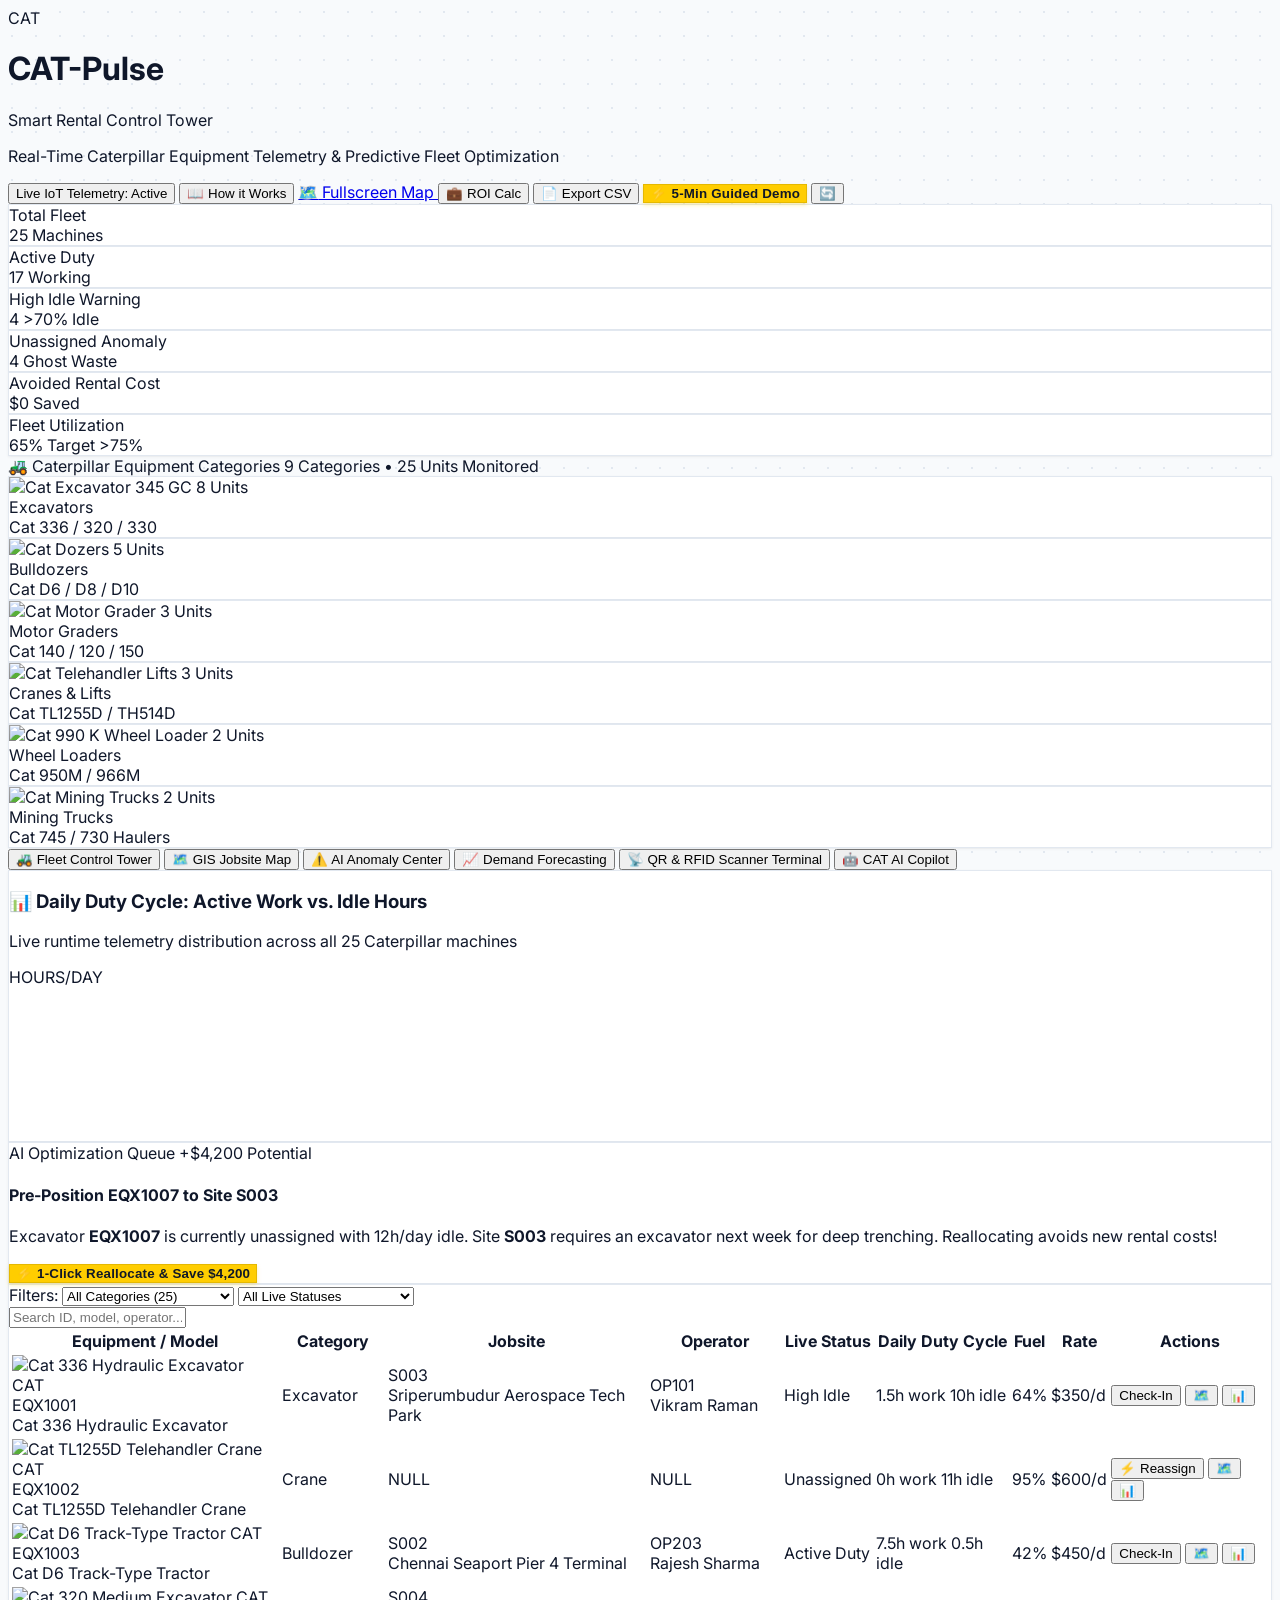
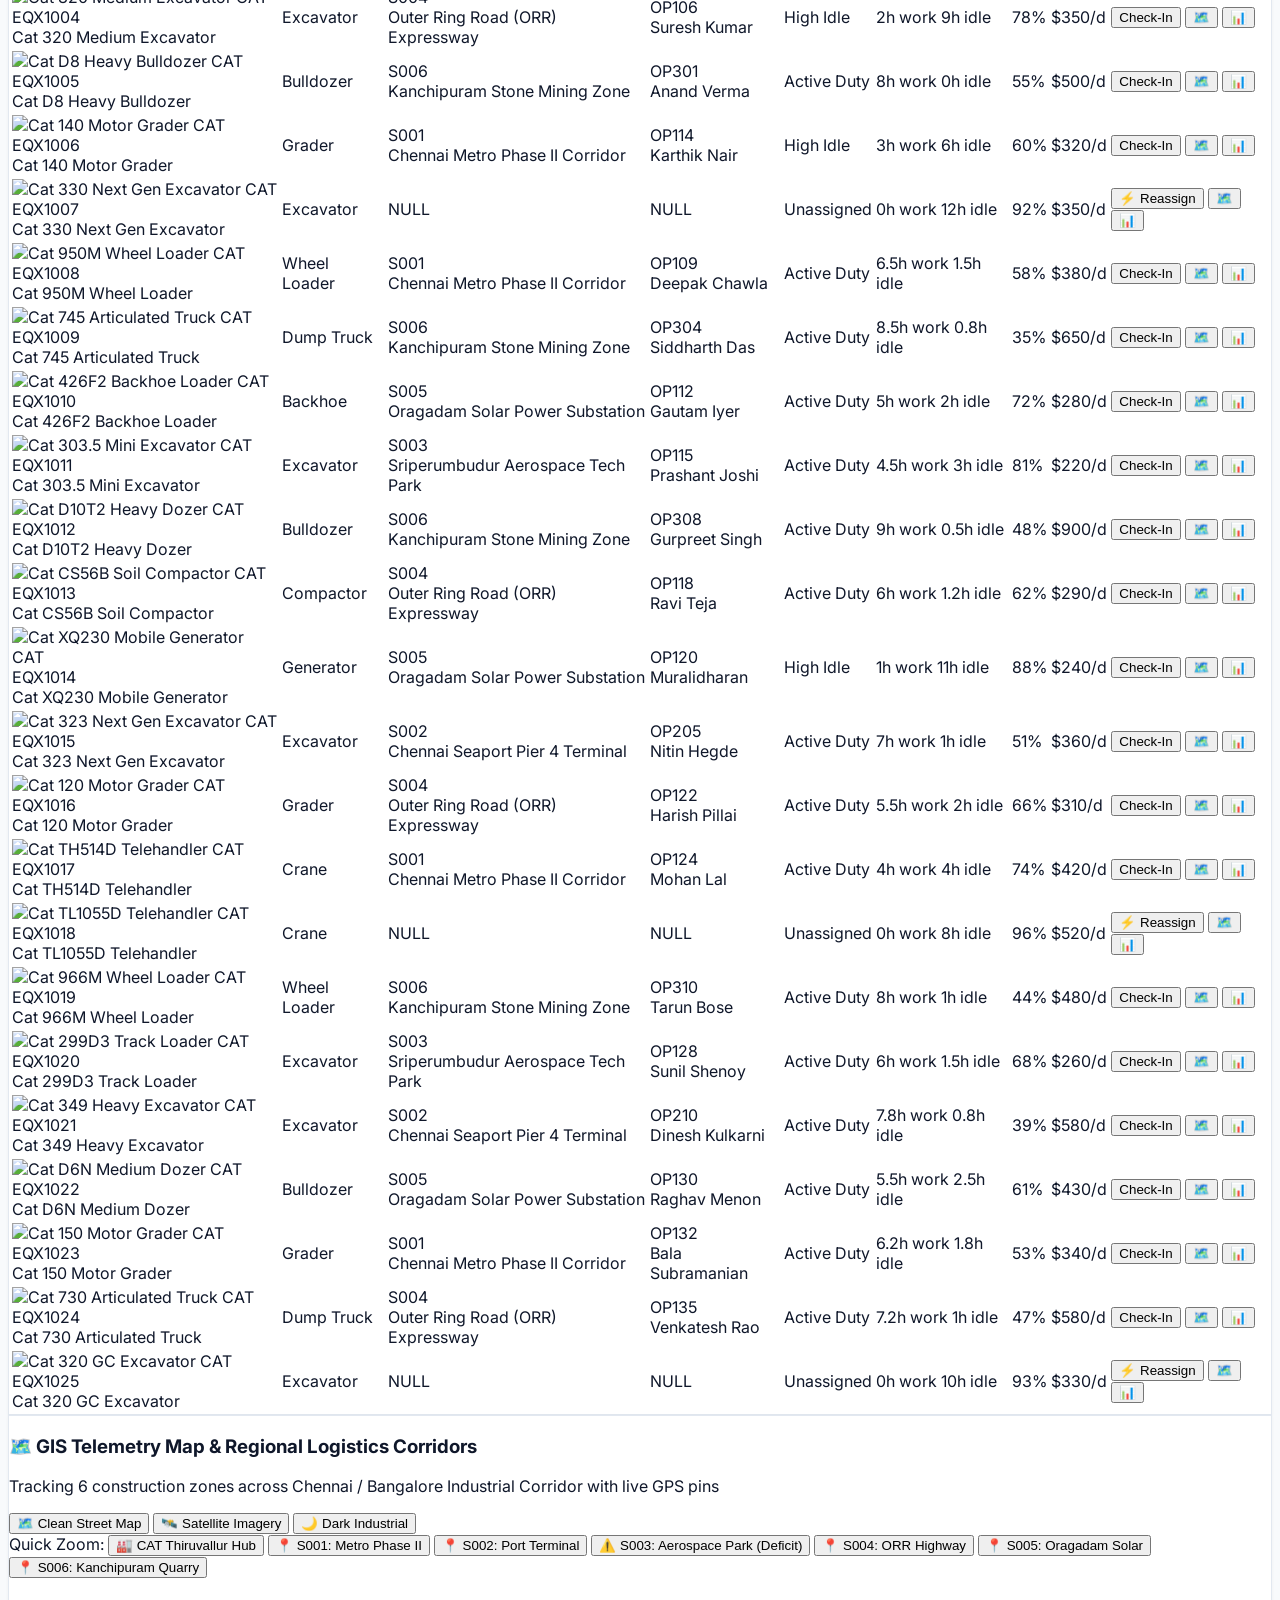
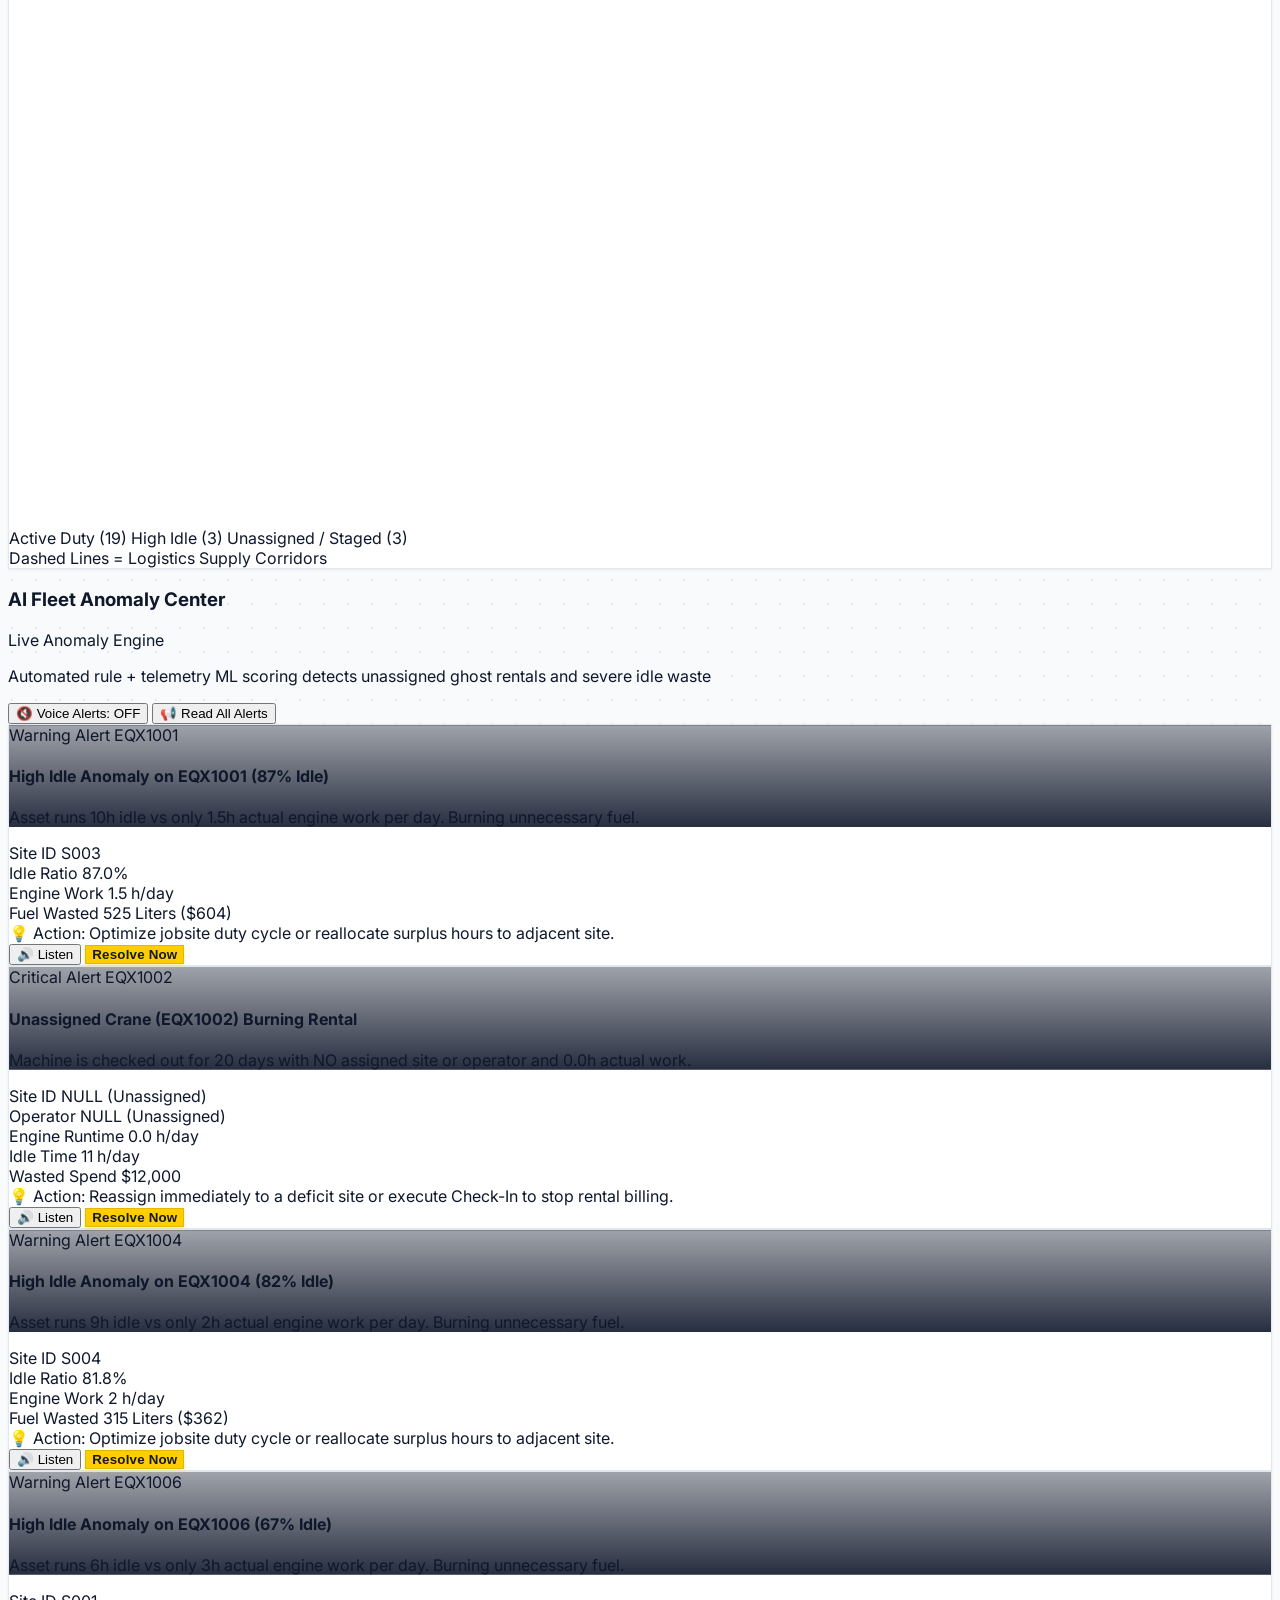
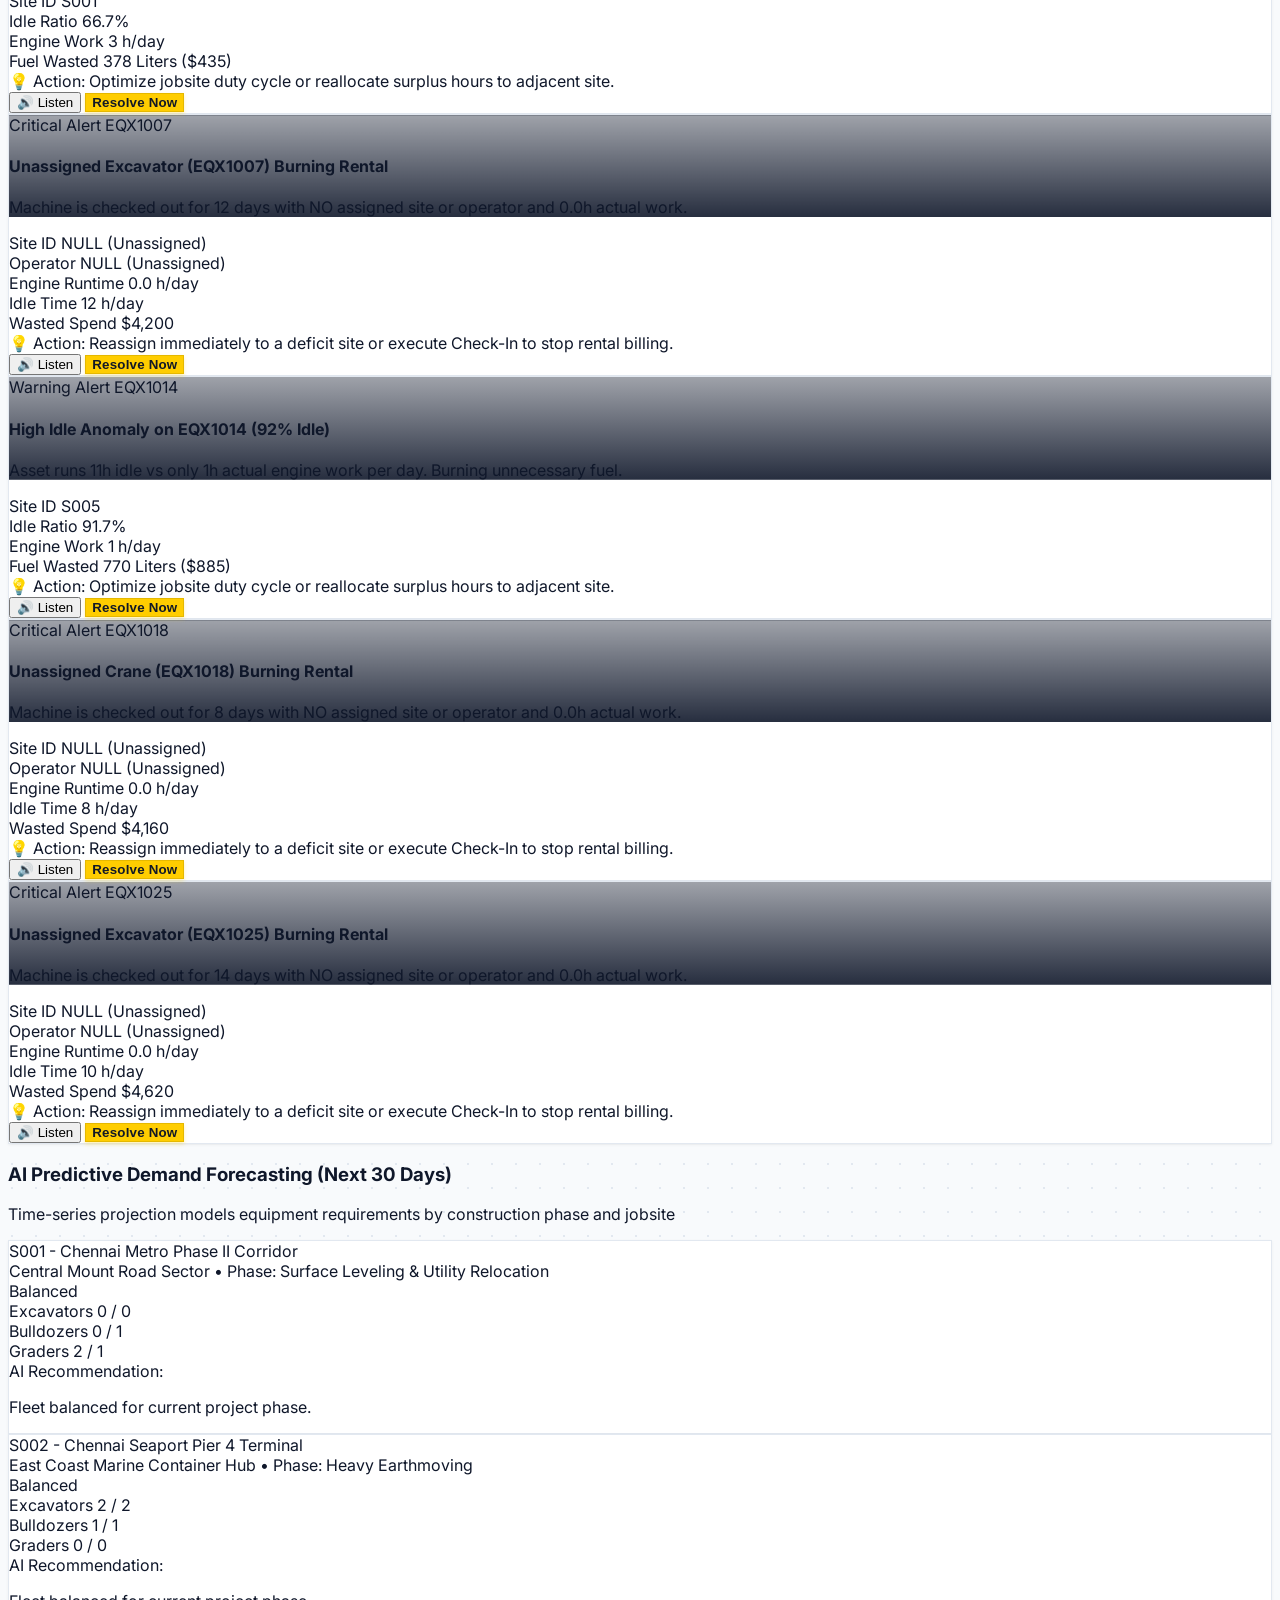
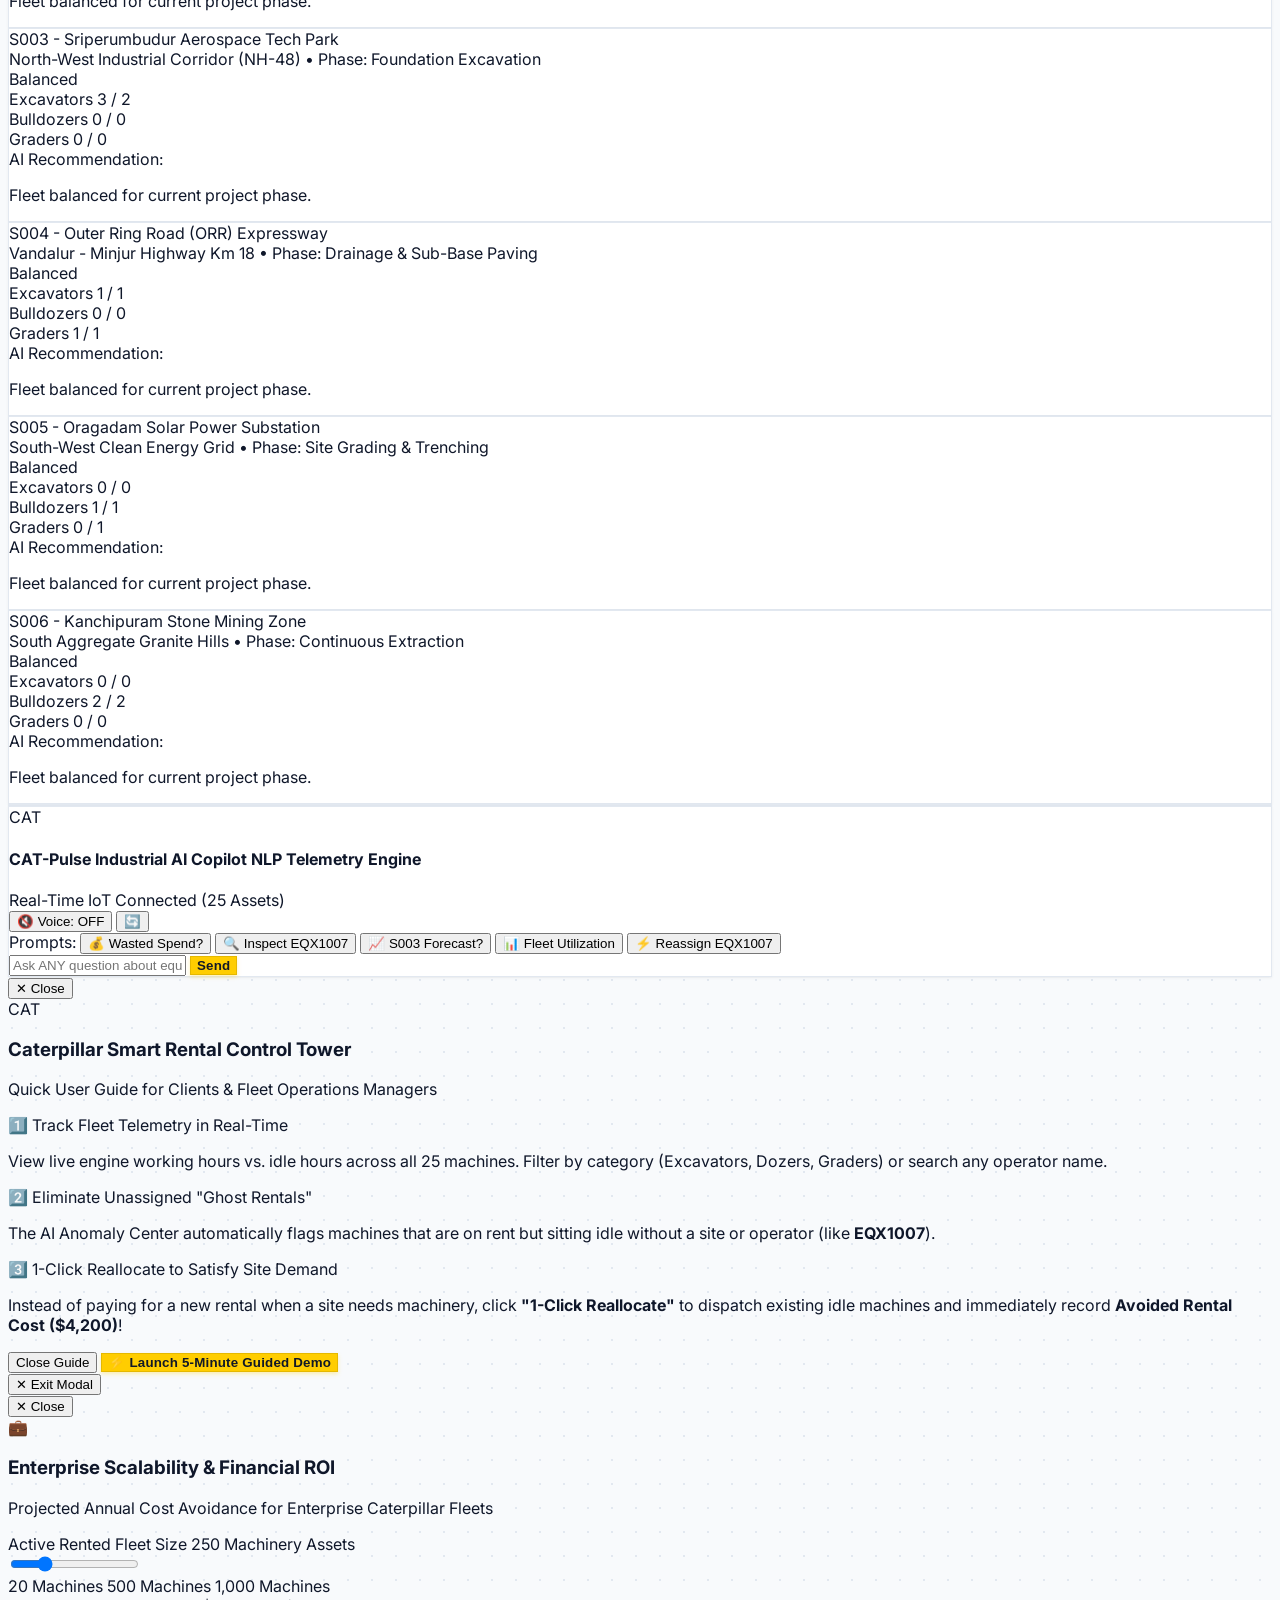
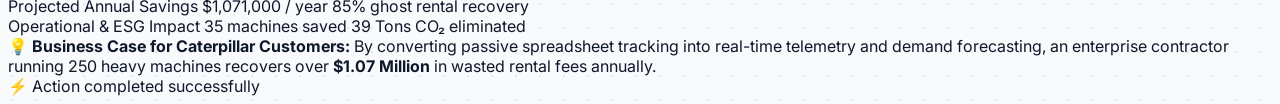
==== index.html @ 731a050d "Fix and implement interactive AI Fleet Anomaly Center Voice ON/OFF switch, spoken audio narrator, an" ====
<!DOCTYPE html>
<html lang="en">
<head>
  <meta charset="UTF-8">
  <meta name="viewport" content="width=device-width, initial-scale=1.0">
  <title>CAT-Pulse | Caterpillar Smart Asset Rental Tracking & Control Tower</title>

  <!-- Tailwind CSS CDN -->
  <script src="https://cdn.tailwindcss.com"></script>
  <script>
    tailwind.config = {
      theme: {
        extend: {
          colors: {
            cat: {
              yellow: '#FFCD00',
              hover: '#E5B800',
              dark: '#111827',
              slate: '#0f172a'
            }
          }
        }
      }
    }
  </script>

  <!-- Chart.js CDN -->
  <script src="https://cdn.jsdelivr.net/npm/chart.js"></script>

  <!-- Leaflet GIS Map CSS & JS -->
  <link rel="stylesheet" href="https://unpkg.com/leaflet@1.9.4/dist/leaflet.css" />
  <script src="https://unpkg.com/leaflet@1.9.4/dist/leaflet.js"></script>

  <!-- Clean Light Industrial Theme Styles -->
  <link rel="stylesheet" href="styles.css">
</head>
<body class="bg-slate-50 text-slate-900 min-h-screen flex flex-col antialiased font-sans">

  <!-- TOP 5-MINUTE DEMO RUNNER BANNER -->
  <div id="demo-banner" class="hidden sticky top-0 z-50"></div>

  <!-- APPLICATION HEADER (CLEAN WHITE SAAS DESIGN) -->
  <header class="bg-white border-b border-slate-200 sticky top-0 z-40 px-5 py-3 shadow-sm">
    <div class="max-w-7xl mx-auto flex flex-col md:flex-row items-center justify-between gap-3">
      
      <!-- Authentic Caterpillar Brand & Title -->
      <div class="flex items-center gap-3.5">
        <!-- Caterpillar Logo Badge -->
        <div class="relative w-12 h-9 bg-black rounded-lg flex items-center justify-center shadow-md overflow-hidden shrink-0">
          <span class="text-white font-black text-sm tracking-tighter leading-none z-10 font-sans">CAT</span>
          <div class="absolute bottom-0 inset-x-0 h-2.5 bg-amber-400 flex items-center justify-center">
            <div class="w-0 h-0 border-l-[6px] border-l-transparent border-r-[6px] border-r-transparent border-b-[6px] border-b-black -mt-2"></div>
          </div>
        </div>

        <div>
          <div class="flex items-center gap-2">
            <h1 class="text-slate-900 font-extrabold text-lg tracking-tight">CAT-Pulse</h1>
            <span class="px-2.5 py-0.5 rounded-full bg-amber-100 text-amber-900 border border-amber-300 text-[11px] font-bold uppercase tracking-wide">
              Smart Rental Control Tower
            </span>
          </div>
          <p class="text-slate-500 text-xs font-medium">Real-Time Caterpillar Equipment Telemetry & Predictive Fleet Optimization</p>
        </div>
      </div>

      <!-- User-Friendly Quick Action Toolbar -->
      <div class="flex items-center gap-2 flex-wrap">
        <!-- Live Telemetry Stream Pill -->
        <button id="stream-toggle-btn" onclick="toggleTelemetryStream()" class="px-3 py-1.5 bg-emerald-50 border border-emerald-200 hover:bg-emerald-100 text-emerald-800 text-xs font-semibold rounded-lg flex items-center gap-1.5 transition-colors shadow-sm">
          <span id="stream-status-pill" class="w-2 h-2 rounded-full bg-emerald-500 animate-ping"></span>
          Live IoT Telemetry: Active
        </button>

        <!-- Client Guide Modal Button -->
        <button onclick="openClientGuideModal()" class="px-3 py-1.5 bg-white hover:bg-slate-50 text-slate-700 border border-slate-300 rounded-lg text-xs font-bold flex items-center gap-1.5 transition-colors shadow-sm">
          <span>📖</span> How it Works
        </button>

        <!-- Dedicated Map Clone Button -->
        <a href="map_explorer.html" target="_blank" class="px-3 py-1.5 bg-amber-50 hover:bg-amber-100 text-amber-900 border border-amber-300 text-xs font-bold rounded-lg flex items-center gap-1 transition-colors shadow-sm">
          <span>🗺️</span> Fullscreen Map
        </a>

        <!-- Enterprise ROI Calculator -->
        <button onclick="openEnterpriseROIModal()" class="px-3 py-1.5 bg-white hover:bg-slate-50 text-slate-700 border border-slate-300 text-xs font-bold rounded-lg flex items-center gap-1 transition-colors shadow-sm">
          <span>💼</span> ROI Calc
        </button>

        <!-- CSV Export Button -->
        <button onclick="exportFleetCSV()" class="px-3 py-1.5 bg-white hover:bg-slate-50 text-slate-700 border border-slate-300 text-xs font-bold rounded-lg flex items-center gap-1 transition-colors shadow-sm" title="Export Audit CSV">
          <span>📄</span> Export CSV
        </button>

        <!-- 5-Minute Guided Demo Button -->
        <button onclick="CAT_DEMO.startDemo()" class="cat-btn-primary px-4 py-1.5 rounded-lg text-xs font-black flex items-center gap-1.5 shadow">
          <span>⚡</span> 5-Min Guided Demo
        </button>

        <!-- Reset Button -->
        <button onclick="resetFleetData()" class="p-1.5 bg-white hover:bg-slate-100 text-slate-500 hover:text-slate-900 rounded-lg border border-slate-300 text-xs shadow-sm" title="Reset Data">
          🔄
        </button>
      </div>

    </div>
  </header>

  <!-- GLOBAL KPI METRIC CARDS BANNER (CLEAN WHITE CARDS) -->
  <section class="max-w-7xl mx-auto px-5 pt-5 w-full">
    <div class="grid grid-cols-2 sm:grid-cols-3 lg:grid-cols-6 gap-3.5">
      
      <div class="cat-white-card p-4 rounded-2xl">
        <span class="text-slate-500 text-xs font-semibold uppercase tracking-wider block">Total Fleet</span>
        <div class="flex items-baseline gap-2 mt-1">
          <span id="kpi-total-fleet" class="text-2xl font-black text-slate-900 font-mono">25</span>
          <span class="text-xs text-slate-500 font-medium">Machines</span>
        </div>
      </div>

      <div class="cat-white-card p-4 rounded-2xl">
        <span class="text-slate-500 text-xs font-semibold uppercase tracking-wider block">Active Duty</span>
        <div class="flex items-baseline gap-2 mt-1">
          <span id="kpi-active" class="text-2xl font-black text-emerald-600 font-mono">19</span>
          <span class="text-xs font-bold text-emerald-700 bg-emerald-50 px-1.5 py-0.5 rounded">Working</span>
        </div>
      </div>

      <div class="cat-white-card p-4 rounded-2xl">
        <span class="text-slate-500 text-xs font-semibold uppercase tracking-wider block">High Idle Warning</span>
        <div class="flex items-baseline gap-2 mt-1">
          <span id="kpi-idle" class="text-2xl font-black text-amber-600 font-mono">3</span>
          <span class="text-xs font-bold text-amber-800 bg-amber-50 px-1.5 py-0.5 rounded">>70% Idle</span>
        </div>
      </div>

      <div class="cat-white-card p-4 rounded-2xl">
        <span class="text-slate-500 text-xs font-semibold uppercase tracking-wider block">Unassigned Anomaly</span>
        <div class="flex items-baseline gap-2 mt-1">
          <span id="kpi-unassigned" class="text-2xl font-black text-rose-600 font-mono">3</span>
          <span class="text-xs font-bold text-rose-700 bg-rose-50 px-1.5 py-0.5 rounded">Ghost Waste</span>
        </div>
      </div>

      <div id="kpi-card-avoided" class="cat-white-card p-4 rounded-2xl transition-all">
        <span class="text-slate-500 text-xs font-semibold uppercase tracking-wider block">Avoided Rental Cost</span>
        <div class="flex items-baseline gap-2 mt-1">
          <span id="kpi-avoided-cost" class="text-2xl font-black text-emerald-600 font-mono">$0</span>
          <span class="text-xs text-slate-500 font-medium">Saved</span>
        </div>
      </div>

      <div class="cat-white-card p-4 rounded-2xl">
        <span class="text-slate-500 text-xs font-semibold uppercase tracking-wider block">Fleet Utilization</span>
        <div class="flex items-baseline gap-2 mt-1">
          <span id="kpi-utilization" class="text-2xl font-black text-slate-900 font-mono">68%</span>
          <span class="text-xs text-slate-500 font-medium">Target >75%</span>
        </div>
      </div>

    </div>
  </section>

  <!-- CATERPILLAR VISUAL MACHINERY SHOWCASE CAROUSEL (CLEAN WHITE CARDS) -->
  <section class="max-w-7xl mx-auto px-5 pt-5 pb-1 w-full">
    <div class="flex items-center justify-between mb-2.5">
      <span class="text-xs font-bold text-slate-700 uppercase tracking-wider flex items-center gap-1.5">
        <span>🚜</span> Caterpillar Equipment Categories
      </span>
      <span class="text-xs text-amber-800 font-semibold bg-amber-100/80 px-2.5 py-0.5 rounded-full border border-amber-300">
        9 Categories • 25 Units Monitored
      </span>
    </div>

    <div class="grid grid-cols-2 sm:grid-cols-3 lg:grid-cols-6 gap-3">
      <!-- 1. Cat Excavators -->
      <div class="cat-white-card rounded-2xl overflow-hidden border border-slate-200 hover:border-amber-400 group cursor-pointer" onclick="document.getElementById('filter-type').value='Excavator'; renderFleetTable();">
        <div class="h-20 relative overflow-hidden bg-slate-100">
          <img src="https://desimachines.com/wp-content/uploads/2024/12/desi-machines-cat-excavator-345-gc-featured.jpg" alt="Cat Excavator 345 GC" class="w-full h-full object-cover group-hover:scale-105 transition-transform">
          <span class="absolute bottom-1.5 right-1.5 bg-black/80 text-amber-400 text-[10px] font-mono px-1.5 py-0.5 rounded font-bold">8 Units</span>
        </div>
        <div class="p-2.5">
          <div class="text-slate-900 font-bold text-xs">Excavators</div>
          <div class="text-slate-500 text-[11px]">Cat 336 / 320 / 330</div>
        </div>
      </div>

      <!-- 2. Cat Bulldozers -->
      <div class="cat-white-card rounded-2xl overflow-hidden border border-slate-200 hover:border-amber-400 group cursor-pointer" onclick="document.getElementById('filter-type').value='Bulldozer'; renderFleetTable();">
        <div class="h-20 relative overflow-hidden bg-slate-100">
          <img src="https://s7d2.scene7.com/is/image/Caterpillar/C830336?$webp-cc-g$" alt="Cat Dozers" class="w-full h-full object-cover group-hover:scale-105 transition-transform">
          <span class="absolute bottom-1.5 right-1.5 bg-black/80 text-amber-400 text-[10px] font-mono px-1.5 py-0.5 rounded font-bold">5 Units</span>
        </div>
        <div class="p-2.5">
          <div class="text-slate-900 font-bold text-xs">Bulldozers</div>
          <div class="text-slate-500 text-[11px]">Cat D6 / D8 / D10</div>
        </div>
      </div>

      <!-- 3. Cat Motor Graders -->
      <div class="cat-white-card rounded-2xl overflow-hidden border border-slate-200 hover:border-amber-400 group cursor-pointer" onclick="document.getElementById('filter-type').value='Grader'; renderFleetTable();">
        <div class="h-20 relative overflow-hidden bg-slate-100">
          <img src="https://www.my-equipment.com/blog/wp-content/uploads/2020/03/1b55103d279b6d5c633f6458157a54f3.jpg" alt="Cat Motor Grader" class="w-full h-full object-cover group-hover:scale-105 transition-transform">
          <span class="absolute bottom-1.5 right-1.5 bg-black/80 text-amber-400 text-[10px] font-mono px-1.5 py-0.5 rounded font-bold">3 Units</span>
        </div>
        <div class="p-2.5">
          <div class="text-slate-900 font-bold text-xs">Motor Graders</div>
          <div class="text-slate-500 text-[11px]">Cat 140 / 120 / 150</div>
        </div>
      </div>

      <!-- 4. Cat Cranes & Lifts -->
      <div class="cat-white-card rounded-2xl overflow-hidden border border-slate-200 hover:border-amber-400 group cursor-pointer" onclick="document.getElementById('filter-type').value='Crane'; renderFleetTable();">
        <div class="h-20 relative overflow-hidden bg-slate-100">
          <img src="https://s7d2.scene7.com/is/image/Caterpillar/CM20241002-e0516-163d4?$hero-cc-t1$&fmt=webp" alt="Cat Telehandler Lifts" class="w-full h-full object-cover group-hover:scale-105 transition-transform">
          <span class="absolute bottom-1.5 right-1.5 bg-black/80 text-amber-400 text-[10px] font-mono px-1.5 py-0.5 rounded font-bold">3 Units</span>
        </div>
        <div class="p-2.5">
          <div class="text-slate-900 font-bold text-xs">Cranes & Lifts</div>
          <div class="text-slate-500 text-[11px]">Cat TL1255D / TH514D</div>
        </div>
      </div>

      <!-- 5. Cat Wheel Loaders -->
      <div class="cat-white-card rounded-2xl overflow-hidden border border-slate-200 hover:border-amber-400 group cursor-pointer" onclick="document.getElementById('filter-type').value='Wheel Loader'; renderFleetTable();">
        <div class="h-20 relative overflow-hidden bg-slate-100">
          <img src="https://images.tractorjunction.com/Infrajunction-prod/cat_990_k1694673825_fb439d6e3b.jpg?format=webp&quality=40" alt="Cat 990 K Wheel Loader" class="w-full h-full object-cover group-hover:scale-105 transition-transform">
          <span class="absolute bottom-1.5 right-1.5 bg-black/80 text-amber-400 text-[10px] font-mono px-1.5 py-0.5 rounded font-bold">2 Units</span>
        </div>
        <div class="p-2.5">
          <div class="text-slate-900 font-bold text-xs">Wheel Loaders</div>
          <div class="text-slate-500 text-[11px]">Cat 950M / 966M</div>
        </div>
      </div>

      <!-- 6. Cat Mining Trucks -->
      <div class="cat-white-card rounded-2xl overflow-hidden border border-slate-200 hover:border-amber-400 group cursor-pointer" onclick="document.getElementById('filter-type').value='Dump Truck'; renderFleetTable();">
        <div class="h-20 relative overflow-hidden bg-slate-100">
          <img src="https://3.imimg.com/data3/AS/CH/MY-3034425/mining-trucks.jpg" alt="Cat Mining Trucks" class="w-full h-full object-cover group-hover:scale-105 transition-transform">
          <span class="absolute bottom-1.5 right-1.5 bg-black/80 text-amber-400 text-[10px] font-mono px-1.5 py-0.5 rounded font-bold">2 Units</span>
        </div>
        <div class="p-2.5">
          <div class="text-slate-900 font-bold text-xs">Mining Trucks</div>
          <div class="text-slate-500 text-[11px]">Cat 745 / 730 Haulers</div>
        </div>
      </div>
    </div>
  </section>

  <!-- MAIN NAVIGATION TABS (MODERN WHITE PILL BAR) -->
  <nav class="max-w-7xl mx-auto px-5 pt-4 w-full">
    <div class="flex items-center gap-2 overflow-x-auto pb-2 border-b border-slate-200">
      <button id="tab-btn-fleet" onclick="switchTab('fleet')" class="px-4 py-2 text-xs font-black rounded-xl bg-amber-400 text-slate-950 flex items-center gap-2 whitespace-nowrap shadow-sm transition-all">
        <span>🚜</span> Fleet Control Tower
      </button>
      <button id="tab-btn-map" onclick="switchTab('map')" class="px-4 py-2 text-xs font-bold text-slate-600 hover:text-slate-900 hover:bg-slate-100 rounded-xl flex items-center gap-2 whitespace-nowrap transition-all">
        <span>🗺️</span> GIS Jobsite Map
      </button>
      <button id="tab-btn-anomalies" onclick="switchTab('anomalies')" class="px-4 py-2 text-xs font-bold text-slate-600 hover:text-slate-900 hover:bg-slate-100 rounded-xl flex items-center gap-2 whitespace-nowrap transition-all">
        <span>⚠️</span> AI Anomaly Center
      </button>
      <button id="tab-btn-forecast" onclick="switchTab('forecast')" class="px-4 py-2 text-xs font-bold text-slate-600 hover:text-slate-900 hover:bg-slate-100 rounded-xl flex items-center gap-2 whitespace-nowrap transition-all">
        <span>📈</span> Demand Forecasting
      </button>
      <button id="tab-btn-scanner" onclick="switchTab('scanner')" class="px-4 py-2 text-xs font-bold text-slate-600 hover:text-slate-900 hover:bg-slate-100 rounded-xl flex items-center gap-2 whitespace-nowrap transition-all">
        <span>📡</span> QR & RFID Scanner Terminal
      </button>
      <button id="tab-btn-copilot" onclick="switchTab('copilot')" class="px-4 py-2 text-xs font-bold text-slate-600 hover:text-slate-900 hover:bg-slate-100 rounded-xl flex items-center gap-2 whitespace-nowrap transition-all">
        <span>🤖</span> CAT AI Copilot
      </button>
    </div>
  </nav>

  <!-- MAIN VIEW CONTAINER -->
  <main class="max-w-7xl mx-auto px-5 py-5 flex-1 w-full space-y-6">

    <!-- VIEW 1: FLEET CONTROL TOWER -->
    <div id="view-fleet" class="space-y-6">
      
      <!-- Telemetry Chart & AI Recommendation Banner -->
      <div class="grid grid-cols-1 lg:grid-cols-3 gap-5">
        <!-- Telemetry Chart -->
        <div class="lg:col-span-2 cat-white-card p-5 rounded-2xl flex flex-col justify-between">
          <div class="flex items-center justify-between mb-3">
            <div>
              <h3 class="text-slate-900 font-bold text-sm flex items-center gap-2">
                <span>📊</span> Daily Duty Cycle: Active Work vs. Idle Hours
              </h3>
              <p class="text-slate-500 text-xs">Live runtime telemetry distribution across all 25 Caterpillar machines</p>
            </div>
            <span class="text-xs font-mono text-slate-400 font-semibold">HOURS/DAY</span>
          </div>
          <div class="h-60 w-full">
            <canvas id="usage-telemetry-chart"></canvas>
          </div>
        </div>

        <!-- AI Recommendation Action Card -->
        <div class="cat-white-card rounded-2xl p-5 flex flex-col justify-between border-2 border-amber-300 bg-gradient-to-b from-amber-50/50 to-white shadow-md">
          <div class="space-y-3">
            <div class="flex items-center justify-between">
              <span class="px-2.5 py-0.5 rounded-full bg-amber-400 text-slate-950 text-[10px] font-extrabold uppercase tracking-wider shadow-sm">
                AI Optimization Queue
              </span>
              <span class="text-xs font-mono text-emerald-800 font-bold bg-emerald-100 px-2 py-0.5 rounded-md border border-emerald-300">
                +$4,200 Potential
              </span>
            </div>
            <h4 class="text-slate-900 font-extrabold text-base">Pre-Position EQX1007 to Site S003</h4>
            <p class="text-slate-600 text-xs leading-relaxed">
              Excavator <strong class="text-slate-900 font-bold">EQX1007</strong> is currently unassigned with 12h/day idle. Site <strong class="text-slate-900 font-bold">S003</strong> requires an excavator next week for deep trenching. Reallocating avoids new rental costs!
            </p>
          </div>
          <button onclick="triggerReassignModal('EQX1007')" class="cat-btn-primary mt-4 w-full py-2.5 rounded-xl text-xs font-black uppercase tracking-wider shadow-md flex items-center justify-center gap-2">
            <span>⚡</span> 1-Click Reallocate & Save $4,200
          </button>
        </div>
      </div>

      <!-- Filter Controls & Fleet Table -->
      <div class="cat-white-card rounded-2xl overflow-hidden shadow-sm">
        
        <!-- Filter Bar -->
        <div class="p-4 border-b border-slate-200 flex flex-col md:flex-row items-center justify-between gap-3 bg-slate-50/70">
          <div class="flex items-center gap-3 w-full md:w-auto flex-wrap">
            <span class="text-slate-600 text-xs font-bold uppercase tracking-wider">Filters:</span>
            
            <select id="filter-type" onchange="renderFleetTable()" class="bg-white border border-slate-300 text-slate-800 rounded-xl px-3 py-1.5 text-xs font-medium focus:border-amber-400 focus:ring-1 focus:ring-amber-400 outline-none shadow-sm">
              <option value="ALL">All Categories (25)</option>
              <option value="Excavator">Excavators (8)</option>
              <option value="Bulldozer">Bulldozers (5)</option>
              <option value="Crane">Cranes / Telehandlers (3)</option>
              <option value="Grader">Motor Graders (3)</option>
              <option value="Wheel Loader">Wheel Loaders (2)</option>
              <option value="Dump Truck">Mining Trucks (2)</option>
              <option value="Backhoe">Backhoe Loaders (1)</option>
              <option value="Compactor">Soil Compactors (1)</option>
              <option value="Generator">Mobile Generators (1)</option>
            </select>

            <select id="filter-status" onchange="renderFleetTable()" class="bg-white border border-slate-300 text-slate-800 rounded-xl px-3 py-1.5 text-xs font-medium focus:border-amber-400 focus:ring-1 focus:ring-amber-400 outline-none shadow-sm">
              <option value="ALL">All Live Statuses</option>
              <option value="Active">Active Duty (19)</option>
              <option value="Idle">High Idle (3)</option>
              <option value="Unassigned">Unassigned / Anomaly (3)</option>
            </select>
          </div>

          <!-- Search Input -->
          <div class="w-full md:w-72">
            <input type="text" id="filter-search" oninput="renderFleetTable()" placeholder="Search ID, model, operator..." class="w-full bg-white border border-slate-300 text-slate-900 rounded-xl px-3.5 py-1.5 text-xs focus:border-amber-400 focus:ring-1 focus:ring-amber-400 outline-none shadow-sm">
          </div>
        </div>

        <!-- Table -->
        <div class="overflow-x-auto max-h-[580px] overflow-y-auto">
          <table class="w-full text-left border-collapse">
            <thead class="sticky top-0 z-10">
              <tr class="border-b border-slate-200 bg-slate-100/90 text-[11px] font-bold text-slate-600 uppercase tracking-wider font-mono">
                <th class="py-3 px-4">Equipment / Model</th>
                <th class="py-3 px-4">Category</th>
                <th class="py-3 px-4">Jobsite</th>
                <th class="py-3 px-4">Operator</th>
                <th class="py-3 px-4">Live Status</th>
                <th class="py-3 px-4">Daily Duty Cycle</th>
                <th class="py-3 px-4">Fuel</th>
                <th class="py-3 px-4">Rate</th>
                <th class="py-3 px-4 text-right">Actions</th>
              </tr>
            </thead>
            <tbody id="fleet-table-body">
              <!-- Dynamically rendered -->
            </tbody>
          </table>
        </div>

      </div>

    </div>

    <!-- VIEW 2: GIS JOBSITE MAP (LIGHT THEME SUPPORT) -->
    <div id="view-map" class="hidden space-y-4">
      <div class="cat-white-card p-5 rounded-2xl space-y-4">
        
        <!-- Map Header & Layer Switcher -->
        <div class="flex flex-col md:flex-row items-start md:items-center justify-between gap-3 border-b border-slate-200 pb-3">
          <div>
            <h3 class="text-slate-900 font-bold text-sm flex items-center gap-2">
              <span>🗺️</span> GIS Telemetry Map & Regional Logistics Corridors
            </h3>
            <p class="text-slate-500 text-xs">Tracking 6 construction zones across Chennai / Bangalore Industrial Corridor with live GPS pins</p>
          </div>

          <!-- Map Tile Layer Switcher -->
          <div class="flex items-center gap-1.5 bg-slate-100 p-1.5 rounded-xl border border-slate-200 text-xs">
            <button id="btn-map-tile-streets" onclick="CAT_MAP.setTileLayer('streets')" class="px-3 py-1 rounded-lg font-bold bg-amber-400 text-slate-950 shadow-sm">
              🗺️ Clean Street Map
            </button>
            <button id="btn-map-tile-satellite" onclick="CAT_MAP.setTileLayer('satellite')" class="px-3 py-1 rounded-lg font-bold text-slate-600 hover:text-slate-900">
              🛰️ Satellite Imagery
            </button>
            <button id="btn-map-tile-dark" onclick="CAT_MAP.setTileLayer('dark')" class="px-3 py-1 rounded-lg font-bold text-slate-600 hover:text-slate-900">
              🌙 Dark Industrial
            </button>
          </div>
        </div>

        <!-- Quick Site Navigation Chips -->
        <div class="flex items-center gap-2 overflow-x-auto text-xs py-1">
          <span class="text-slate-500 font-bold uppercase tracking-wider shrink-0 text-[11px]">Quick Zoom:</span>
          <button onclick="CAT_MAP.flyToSite('HUB')" class="px-3 py-1 bg-amber-50 hover:bg-amber-100 text-amber-900 border border-amber-300 rounded-lg whitespace-nowrap font-bold shadow-sm">
            🏭 CAT Thiruvallur Hub
          </button>
          <button onclick="CAT_MAP.flyToSite('S001')" class="px-3 py-1 bg-white hover:bg-slate-100 text-slate-700 border border-slate-300 rounded-lg whitespace-nowrap shadow-sm">
            📍 S001: Metro Phase II
          </button>
          <button onclick="CAT_MAP.flyToSite('S002')" class="px-3 py-1 bg-white hover:bg-slate-100 text-slate-700 border border-slate-300 rounded-lg whitespace-nowrap shadow-sm">
            📍 S002: Port Terminal
          </button>
          <button onclick="CAT_MAP.flyToSite('S003')" class="px-3 py-1 bg-rose-50 hover:bg-rose-100 text-rose-700 border border-rose-300 rounded-lg whitespace-nowrap font-bold animate-pulse shadow-sm">
            ⚠️ S003: Aerospace Park (Deficit)
          </button>
          <button onclick="CAT_MAP.flyToSite('S004')" class="px-3 py-1 bg-white hover:bg-slate-100 text-slate-700 border border-slate-300 rounded-lg whitespace-nowrap shadow-sm">
            📍 S004: ORR Highway
          </button>
          <button onclick="CAT_MAP.flyToSite('S005')" class="px-3 py-1 bg-white hover:bg-slate-100 text-slate-700 border border-slate-300 rounded-lg whitespace-nowrap shadow-sm">
            📍 S005: Oragadam Solar
          </button>
          <button onclick="CAT_MAP.flyToSite('S006')" class="px-3 py-1 bg-white hover:bg-slate-100 text-slate-700 border border-slate-300 rounded-lg whitespace-nowrap shadow-sm">
            📍 S006: Kanchipuram Quarry
          </button>
        </div>

        <!-- Leaflet Container -->
        <div id="map-container" style="height: 550px; min-height: 550px; width: 100%;" class="rounded-2xl overflow-hidden border border-slate-300 shadow-inner"></div>

        <!-- Legend Footer -->
        <div class="flex items-center justify-between text-xs pt-1 text-slate-600">
          <div class="flex items-center gap-4 font-medium">
            <span class="flex items-center gap-1.5"><span class="w-3 h-3 rounded-full bg-emerald-500"></span> Active Duty (19)</span>
            <span class="flex items-center gap-1.5"><span class="w-3 h-3 rounded-full bg-amber-500"></span> High Idle (3)</span>
            <span class="flex items-center gap-1.5"><span class="w-3 h-3 rounded-full bg-rose-500"></span> Unassigned / Staged (3)</span>
          </div>
          <span class="text-slate-400 font-mono text-[11px]">Dashed Lines = Logistics Supply Corridors</span>
        </div>

      </div>
    </div>

    <!-- VIEW 3: AI ANOMALY CENTER (CLEAN WHITE CARDS & AI VOICE) -->
    <div id="view-anomalies" class="hidden space-y-4">
      <div class="flex flex-col sm:flex-row sm:items-center justify-between gap-3 bg-white p-4 rounded-2xl border border-slate-200 shadow-sm">
        <div>
          <div class="flex items-center gap-2">
            <h3 class="text-slate-900 font-extrabold text-base">AI Fleet Anomaly Center</h3>
            <span class="px-2 py-0.5 rounded-full text-[10px] font-bold bg-rose-50 text-rose-700 border border-rose-200">
              Live Anomaly Engine
            </span>
          </div>
          <p class="text-slate-500 text-xs mt-0.5">Automated rule + telemetry ML scoring detects unassigned ghost rentals and severe idle waste</p>
        </div>

        <!-- VOICE ON / OFF CONTROLS -->
        <div class="flex items-center gap-2">
          <button id="anomaly-voice-toggle-btn" onclick="toggleAnomalyVoice()" class="px-3.5 py-1.5 bg-slate-100 hover:bg-slate-200 text-slate-700 text-xs font-bold rounded-xl border border-slate-300 shadow-sm flex items-center gap-1.5 transition-all">
            <span id="voice-icon">🔇</span> <span id="voice-label">Voice Alerts: OFF</span>
          </button>
          <button onclick="readAllAnomaliesVoice()" class="px-3.5 py-1.5 bg-amber-50 hover:bg-amber-100 text-amber-900 border border-amber-300 rounded-xl text-xs font-extrabold flex items-center gap-1 shadow-sm transition-all" title="Narrate all active anomalies aloud">
            <span>📢</span> Read All Alerts
          </button>
        </div>
      </div>

      <div id="anomaly-cards-container" class="grid grid-cols-1 md:grid-cols-2 gap-4">
        <!-- Dynamically rendered -->
      </div>
    </div>

    <!-- VIEW 4: DEMAND FORECASTING (CLEAN WHITE CARDS) -->
    <div id="view-forecast" class="hidden space-y-4">
      <div class="flex items-center justify-between">
        <div>
          <h3 class="text-slate-900 font-bold text-base">AI Predictive Demand Forecasting (Next 30 Days)</h3>
          <p class="text-slate-500 text-xs">Time-series projection models equipment requirements by construction phase and jobsite</p>
        </div>
      </div>

      <div id="forecast-grid-container" class="grid grid-cols-1 md:grid-cols-2 lg:grid-cols-3 gap-4">
        <!-- Dynamically rendered -->
      </div>
    </div>

    <!-- VIEW 5: LIFECYCLE QR & RFID SCANNER TERMINAL -->
    <div id="view-scanner" class="hidden space-y-4">
      <div class="cat-white-card p-6 rounded-2xl max-w-4xl mx-auto shadow-md">
        <div id="scanner-tab-body">
          <!-- Dynamically initialized by CAT_SCANNER -->
        </div>
      </div>
    </div>

    <!-- VIEW 6: CAT AI COPILOT (CLEAN WHITE CHAT WORKSTATION) -->
    <div id="view-copilot" class="hidden space-y-4">
      <div class="cat-white-card rounded-2xl max-w-4xl mx-auto flex flex-col h-[600px] shadow-lg overflow-hidden border border-slate-200">
        
        <!-- Chat Header -->
        <div class="p-4 border-b border-slate-200 flex items-center justify-between bg-slate-50/80">
          <div class="flex items-center gap-3">
            <div class="w-9 h-9 rounded-xl bg-amber-400 text-slate-950 flex items-center justify-center font-black text-xs shadow-sm">
              CAT
            </div>
            <div>
              <h4 class="text-slate-900 font-bold text-xs flex items-center gap-2">
                <span>CAT-Pulse Industrial AI Copilot</span>
                <span class="px-2 py-0.5 rounded-full bg-amber-100 text-amber-900 border border-amber-300 text-[10px] font-mono font-bold uppercase">NLP Telemetry Engine</span>
              </h4>
              <span class="text-emerald-700 text-[11px] flex items-center gap-1 font-semibold">
                <span class="w-2 h-2 rounded-full bg-emerald-500 animate-ping"></span> Real-Time IoT Connected (25 Assets)
              </span>
            </div>
          </div>

          <div class="flex items-center gap-2">
            <!-- Voice Readout Toggle -->
            <button id="copilot-voice-btn" onclick="CAT_COPILOT.toggleVoice()" class="px-3 py-1.5 bg-white text-slate-600 hover:text-slate-900 text-xs rounded-lg border border-slate-300 font-semibold transition-colors shadow-sm" title="Toggle Voice Speech">
              🔇 Voice: OFF
            </button>
            <button onclick="CAT_COPILOT.renderInitialGreeting()" class="p-1.5 text-slate-600 hover:text-slate-900 rounded-lg text-xs bg-white border border-slate-300 shadow-sm" title="Reset Conversation">
              🔄
            </button>
          </div>
        </div>

        <!-- Chat Message Stream -->
        <div id="copilot-messages" class="flex-1 p-5 overflow-y-auto space-y-4 bg-slate-50/50">
          <!-- Dynamically populated -->
        </div>

        <!-- Quick Prompts Chips Bar -->
        <div class="px-4 py-2.5 border-t border-slate-200 bg-white flex items-center gap-2 overflow-x-auto text-xs">
          <span class="text-slate-500 font-bold uppercase tracking-wider shrink-0 text-[11px]">Prompts:</span>
          <button onclick="CAT_COPILOT.askQuestion('Which machines are currently wasting money?')" class="px-3 py-1 bg-slate-100 hover:bg-slate-200 text-slate-800 rounded-lg border border-slate-300 whitespace-nowrap font-medium">
            💰 Wasted Spend?
          </button>
          <button onclick="CAT_COPILOT.askQuestion('Inspect EQX1007')" class="px-3 py-1 bg-rose-50 hover:bg-rose-100 text-rose-800 rounded-lg border border-rose-300 font-bold whitespace-nowrap">
            🔍 Inspect EQX1007
          </button>
          <button onclick="CAT_COPILOT.askQuestion('Show me demand forecast for Site S003')" class="px-3 py-1 bg-slate-100 hover:bg-slate-200 text-slate-800 rounded-lg border border-slate-300 whitespace-nowrap font-medium">
            📈 S003 Forecast?
          </button>
          <button onclick="CAT_COPILOT.askQuestion('What is our fleet utilization rate?')" class="px-3 py-1 bg-slate-100 hover:bg-slate-200 text-slate-800 rounded-lg border border-slate-300 whitespace-nowrap font-medium">
            📊 Fleet Utilization
          </button>
          <button onclick="CAT_COPILOT.askQuestion('Reassign EQX1007 to resolve anomaly')" class="px-3 py-1 bg-amber-100 hover:bg-amber-200 text-amber-900 rounded-lg border border-amber-300 font-bold whitespace-nowrap">
            ⚡ Reassign EQX1007
          </button>
        </div>

        <!-- Input Bar -->
        <div class="p-3.5 border-t border-slate-200 bg-white rounded-b-2xl flex items-center gap-2.5">
          <input type="text" id="copilot-input" onkeydown="if(event.key==='Enter') CAT_COPILOT.askQuestion()" placeholder="Ask ANY question about equipment telemetry, idle costs, demand forecast, or operators..." class="flex-1 bg-slate-50 border border-slate-300 text-slate-900 rounded-xl px-4 py-2.5 text-xs focus:border-amber-400 focus:bg-white focus:ring-1 focus:ring-amber-400 outline-none shadow-inner">
          <button onclick="CAT_COPILOT.askQuestion()" class="cat-btn-primary px-5 py-2.5 rounded-xl text-xs font-black shadow transition-transform transform active:scale-95">
            Send
          </button>
        </div>
      </div>
    </div>

  </main>

  <!-- CLIENT USER GUIDE & QUICK TOUR MODAL (LIGHT THEME) -->
  <div id="guide-modal" onclick="if(event.target===this) closeClientGuideModal()" class="hidden fixed inset-0 z-50 bg-slate-900/60 backdrop-blur-sm items-center justify-center p-4">
    <div class="bg-white rounded-2xl max-w-2xl w-full p-6 shadow-2xl relative space-y-4 animate-fade-in border border-slate-200">
      <button onclick="closeClientGuideModal()" class="absolute top-4 right-4 px-2.5 py-1 bg-slate-100 hover:bg-slate-200 text-slate-700 rounded-lg text-xs font-bold border border-slate-300 shadow-sm" title="Exit (Esc)">✕ Close</button>

      <div class="flex items-center gap-3.5 border-b border-slate-200 pb-3.5">
        <div class="relative w-12 h-9 bg-black rounded-lg flex items-center justify-center shadow-md overflow-hidden shrink-0">
          <span class="text-white font-black text-sm tracking-tighter leading-none z-10 font-sans">CAT</span>
          <div class="absolute bottom-0 inset-x-0 h-2.5 bg-amber-400 flex items-center justify-center">
            <div class="w-0 h-0 border-l-[6px] border-l-transparent border-r-[6px] border-r-transparent border-b-[6px] border-b-black -mt-2"></div>
          </div>
        </div>
        <div>
          <h3 class="text-slate-900 font-extrabold text-base">Caterpillar Smart Rental Control Tower</h3>
          <p class="text-slate-500 text-xs font-medium">Quick User Guide for Clients & Fleet Operations Managers</p>
        </div>
      </div>

      <div class="space-y-3 text-xs">
        <div class="p-4 bg-slate-50 rounded-xl border border-slate-200 space-y-1">
          <div class="font-bold text-slate-900 flex items-center gap-2">
            <span>1️⃣</span> Track Fleet Telemetry in Real-Time
          </div>
          <p class="text-slate-600 leading-relaxed">
            View live engine working hours vs. idle hours across all 25 machines. Filter by category (Excavators, Dozers, Graders) or search any operator name.
          </p>
        </div>

        <div class="p-4 bg-slate-50 rounded-xl border border-slate-200 space-y-1">
          <div class="font-bold text-slate-900 flex items-center gap-2">
            <span>2️⃣</span> Eliminate Unassigned "Ghost Rentals"
          </div>
          <p class="text-slate-600 leading-relaxed">
            The AI Anomaly Center automatically flags machines that are on rent but sitting idle without a site or operator (like <strong>EQX1007</strong>).
          </p>
        </div>

        <div class="p-4 bg-slate-50 rounded-xl border border-slate-200 space-y-1">
          <div class="font-bold text-slate-900 flex items-center gap-2">
            <span>3️⃣</span> 1-Click Reallocate to Satisfy Site Demand
          </div>
          <p class="text-slate-600 leading-relaxed">
            Instead of paying for a new rental when a site needs machinery, click <strong>"1-Click Reallocate"</strong> to dispatch existing idle machines and immediately record <strong>Avoided Rental Cost ($4,200)</strong>!
          </p>
        </div>
      </div>

      <div class="flex justify-end pt-3 border-t border-slate-200 gap-2">
        <button onclick="closeClientGuideModal()" class="px-4 py-2 bg-slate-100 hover:bg-slate-200 text-slate-700 text-xs font-bold rounded-xl border border-slate-300">
          Close Guide
        </button>
        <button onclick="closeClientGuideModal(); CAT_DEMO.startDemo()" class="cat-btn-primary px-5 py-2.5 rounded-xl text-xs font-black shadow flex items-center gap-2">
          <span>⚡</span> Launch 5-Minute Guided Demo
        </button>
      </div>
    </div>
  </div>

  <!-- TELEMETRY MODAL -->
  <div id="telemetry-modal" onclick="if(event.target===this) closeAssetTelemetryModal()" class="hidden fixed inset-0 z-50 bg-slate-900/60 backdrop-blur-sm items-center justify-center p-4">
    <div class="bg-white rounded-2xl max-w-lg w-full p-6 shadow-2xl animate-fade-in border border-slate-200 relative" id="telemetry-modal-body">
      <!-- Dynamic Content -->
    </div>
  </div>

  <!-- QR / RFID SCANNER MODAL -->
  <div id="scanner-modal" onclick="if(event.target===this) CAT_SCANNER.closeModal()" class="hidden fixed inset-0 z-50 bg-slate-900/60 backdrop-blur-sm items-center justify-center p-4 overflow-y-auto">
    <div class="bg-white rounded-2xl max-w-3xl w-full p-6 shadow-2xl animate-fade-in relative border border-slate-200 my-8">
      <button onclick="CAT_SCANNER.closeModal()" class="absolute top-4 right-4 px-3 py-1 bg-rose-50 hover:bg-rose-100 text-rose-700 rounded-lg text-xs font-bold border border-rose-300 shadow-sm transition-all" title="Exit Modal (Esc)">✕ Exit Modal</button>
      <div id="scanner-modal-body">
        <!-- Dynamic Content -->
      </div>
    </div>
  </div>

  <!-- ENTERPRISE ROI CALCULATOR MODAL -->
  <div id="roi-modal" onclick="if(event.target===this) closeEnterpriseROIModal()" class="hidden fixed inset-0 z-50 bg-slate-900/60 backdrop-blur-sm items-center justify-center p-4">
    <div class="bg-white rounded-2xl max-w-xl w-full p-6 shadow-2xl animate-fade-in relative space-y-4 border border-slate-200">
      <button onclick="closeEnterpriseROIModal()" class="absolute top-4 right-4 px-2.5 py-1 bg-slate-100 hover:bg-slate-200 text-slate-700 rounded-lg text-xs font-bold border border-slate-300 shadow-sm" title="Exit (Esc)">✕ Close</button>
      
      <div class="flex items-center gap-3 border-b border-slate-200 pb-3">
        <span class="p-2 bg-amber-100 text-amber-900 rounded-xl text-xl">💼</span>
        <div>
          <h3 class="text-slate-900 font-extrabold text-base">Enterprise Scalability & Financial ROI</h3>
          <p class="text-slate-500 text-xs">Projected Annual Cost Avoidance for Enterprise Caterpillar Fleets</p>
        </div>
      </div>

      <div class="space-y-3 bg-slate-50 p-4 rounded-xl border border-slate-200">
        <div class="flex justify-between text-xs">
          <span class="text-slate-600 font-bold">Active Rented Fleet Size</span>
          <span id="roi-fleet-val" class="font-extrabold text-slate-900 font-mono">250 Machinery Assets</span>
        </div>
        <input type="range" id="roi-slider" min="20" max="1000" step="10" value="250" oninput="updateEnterpriseROICalc(this.value)" class="w-full accent-amber-400 cursor-pointer">
        <div class="flex justify-between text-[11px] text-slate-500 font-mono">
          <span>20 Machines</span>
          <span>500 Machines</span>
          <span>1,000 Machines</span>
        </div>
      </div>

      <div class="grid grid-cols-1 sm:grid-cols-2 gap-3.5">
        <div class="bg-emerald-50 border border-emerald-200 p-4 rounded-xl text-center">
          <span class="text-emerald-800 text-xs font-bold uppercase tracking-wider block">Projected Annual Savings</span>
          <span id="roi-savings-val" class="text-2xl font-black text-emerald-700 font-mono mt-1 block">$1,071,000 / year</span>
          <span class="text-xs text-emerald-600 mt-0.5 block">85% ghost rental recovery</span>
        </div>

        <div class="bg-slate-50 border border-slate-200 p-4 rounded-xl text-center">
          <span class="text-slate-600 text-xs font-bold uppercase tracking-wider block">Operational & ESG Impact</span>
          <span id="roi-unassigned-val" class="text-xs font-bold text-slate-800 mt-1 block">35 machines saved</span>
          <span id="roi-co2-val" class="text-xs text-amber-800 mt-0.5 block font-mono font-semibold">39 Tons CO₂ eliminated</span>
        </div>
      </div>

      <div class="text-xs text-slate-600 bg-slate-50 p-3.5 rounded-xl border border-slate-200 leading-relaxed">
        💡 <strong>Business Case for Caterpillar Customers:</strong> By converting passive spreadsheet tracking into real-time telemetry and demand forecasting, an enterprise contractor running 250 heavy machines recovers over <strong>$1.07 Million</strong> in wasted rental fees annually.
      </div>
    </div>
  </div>

  <!-- GLOBAL TOAST NOTIFICATION -->
  <div id="global-toast" class="hidden fixed bottom-5 right-5 z-50 bg-slate-900 text-white px-5 py-3.5 rounded-2xl shadow-2xl flex items-center gap-3 animate-slide-down border border-slate-700">
    <span class="text-amber-400 text-lg">⚡</span>
    <span id="global-toast-text" class="text-xs font-semibold">Action completed successfully</span>
  </div>

  <!-- SCRIPTS -->
  <script src="data.js"></script>
  <script src="analytics.js"></script>
  <script src="map.js"></script>
  <script src="scanner.js"></script>
  <script src="copilot.js"></script>
  <script src="demo-story.js"></script>
  <script src="app.js"></script>

  <script>
    function openClientGuideModal() {
      const modal = document.getElementById("guide-modal");
      if (modal) {
        modal.classList.remove("hidden");
        modal.classList.add("flex");
      }
    }
    function closeClientGuideModal() {
      const modal = document.getElementById("guide-modal");
      if (modal) {
        modal.classList.add("hidden");
        modal.classList.remove("flex");
      }
    }

    // Global ESC Key Listener to Close Any Open Modal
    document.addEventListener("keydown", (e) => {
      if (e.key === "Escape") {
        if (window.CAT_SCANNER && window.CAT_SCANNER.closeModal) {
          window.CAT_SCANNER.closeModal();
        }
        if (window.closeAssetTelemetryModal) {
          window.closeAssetTelemetryModal();
        }
        closeEnterpriseROIModal();
        closeClientGuideModal();
      }
    });
  </script>

</body>
</html>
---- styles.css ----
/* ==========================================================================
   CAT-PULSE MODERN ENTERPRISE LIGHT DESIGN SYSTEM
   - Clean White / Light Slate Background (#f8fafc)
   - Caterpillar Yellow Accent (#FFCD00) & Deep Charcoal (#111827)
   - Soft Elevation Shadows & Crisp High-Contrast Typography
   ========================================================================== */

@import url('https://fonts.googleapis.com/css2?family=Inter:wght@300;400;500;600;700;800;900&family=JetBrains+Mono:wght@400;500;600;700&display=swap');

:root {
  --cat-yellow: #FFCD00;
  --cat-yellow-hover: #E5B800;
  --cat-black: #111827;
  --cat-bg: #f8fafc;
  --cat-card-bg: #ffffff;
  --cat-border: #e2e8f0;
}

body {
  font-family: 'Inter', -apple-system, BlinkMacSystemFont, "Segoe UI", Roboto, sans-serif;
  background-color: #f8fafc;
  background-image: radial-gradient(#e2e8f0 1px, transparent 1px);
  background-size: 24px 24px;
  color: #0f172a;
  min-height: 100vh;
}

/* Modern Clean White Cards */
.cat-white-card {
  background: #ffffff;
  border: 1px solid #e2e8f0;
  box-shadow: 0 1px 3px 0 rgba(0, 0, 0, 0.05), 0 1px 2px -1px rgba(0, 0, 0, 0.05);
  transition: all 0.2s cubic-bezier(0.4, 0, 0.2, 1);
}

.cat-white-card:hover {
  border-color: #cbd5e1;
  box-shadow: 0 10px 25px -5px rgba(0, 0, 0, 0.08), 0 8px 10px -6px rgba(0, 0, 0, 0.04);
}

/* Caterpillar Brand Button */
.cat-btn-primary {
  background: #FFCD00;
  color: #111827;
  font-weight: 800;
  letter-spacing: 0.015em;
  border: 1px solid #e5b800;
  box-shadow: 0 2px 4px rgba(255, 205, 0, 0.3);
  transition: all 0.15s ease-in-out;
}

.cat-btn-primary:hover {
  background: #ffdb33;
  transform: translateY(-1px);
  box-shadow: 0 4px 12px rgba(255, 205, 0, 0.45);
}

.cat-btn-primary:active {
  transform: translateY(0);
}

/* Secondary Action Button */
.cat-btn-secondary {
  background: #ffffff;
  color: #334155;
  border: 1px solid #cbd5e1;
  font-weight: 600;
  transition: all 0.15s ease;
}

.cat-btn-secondary:hover {
  background: #f1f5f9;
  color: #0f172a;
  border-color: #94a3b8;
}

/* Custom Clean Scrollbars */
::-webkit-scrollbar {
  width: 6px;
  height: 6px;
}

::-webkit-scrollbar-track {
  background: #f1f5f9;
}

::-webkit-scrollbar-thumb {
  background: #cbd5e1;
  border-radius: 4px;
}

::-webkit-scrollbar-thumb:hover {
  background: #94a3b8;
}

/* Leaflet Map Light Mode Popups */
.leaflet-popup-content-wrapper {
  background: #ffffff !important;
  color: #0f172a !important;
  border: 1px solid #cbd5e1 !important;
  border-radius: 14px !important;
  box-shadow: 0 20px 25px -5px rgba(0, 0, 0, 0.1), 0 8px 10px -6px rgba(0, 0, 0, 0.1) !important;
  padding: 0 !important;
}

.leaflet-popup-content {
  margin: 0 !important;
}

.leaflet-popup-tip {
  background: #ffffff !important;
  border: 1px solid #cbd5e1 !important;
}

/* Table Row Highlighting */
.highlight-row {
  background-color: #fffbeb !important;
  border-left: 4px solid #FFCD00 !important;
}

/* Smooth Fade In */
@keyframes fadeIn {
  from { opacity: 0; transform: translateY(4px); }
  to { opacity: 1; transform: translateY(0); }
}

.animate-fade-in {
  animation: fadeIn 0.25s ease-out forwards;
}
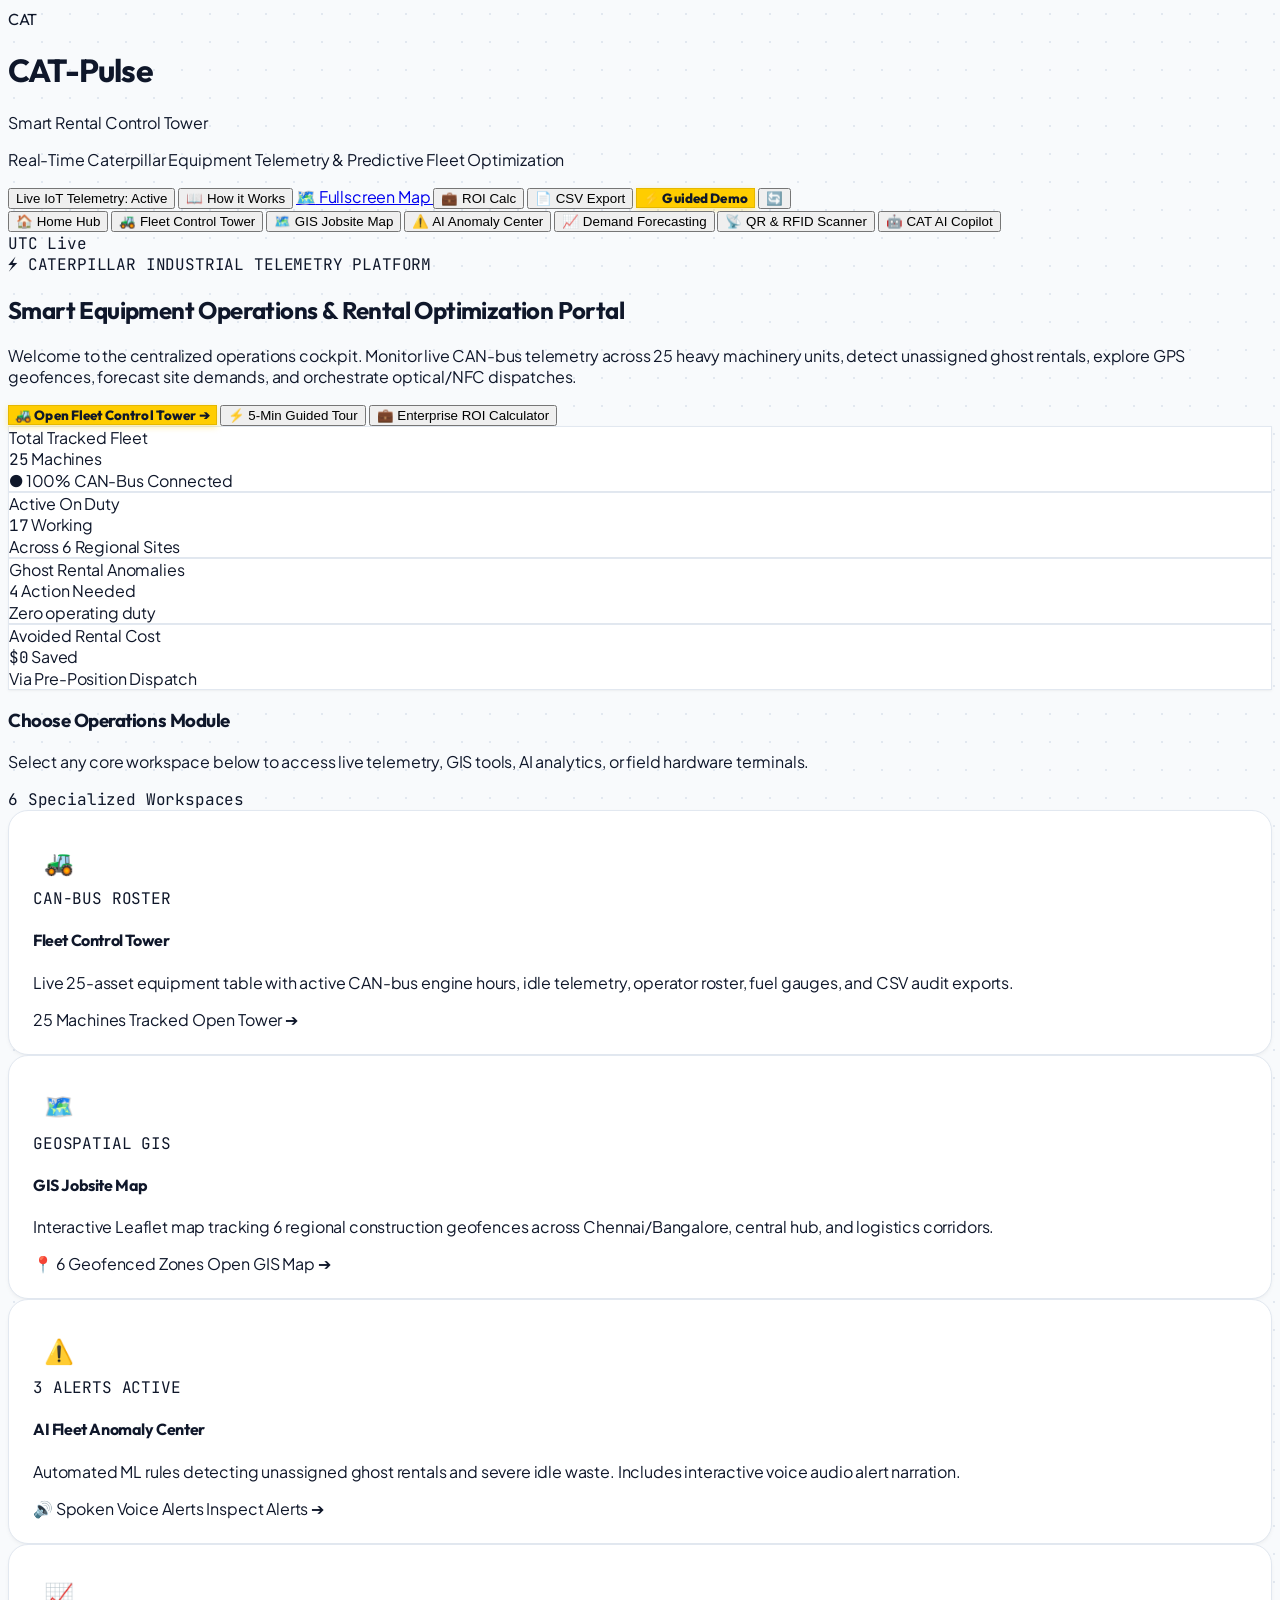
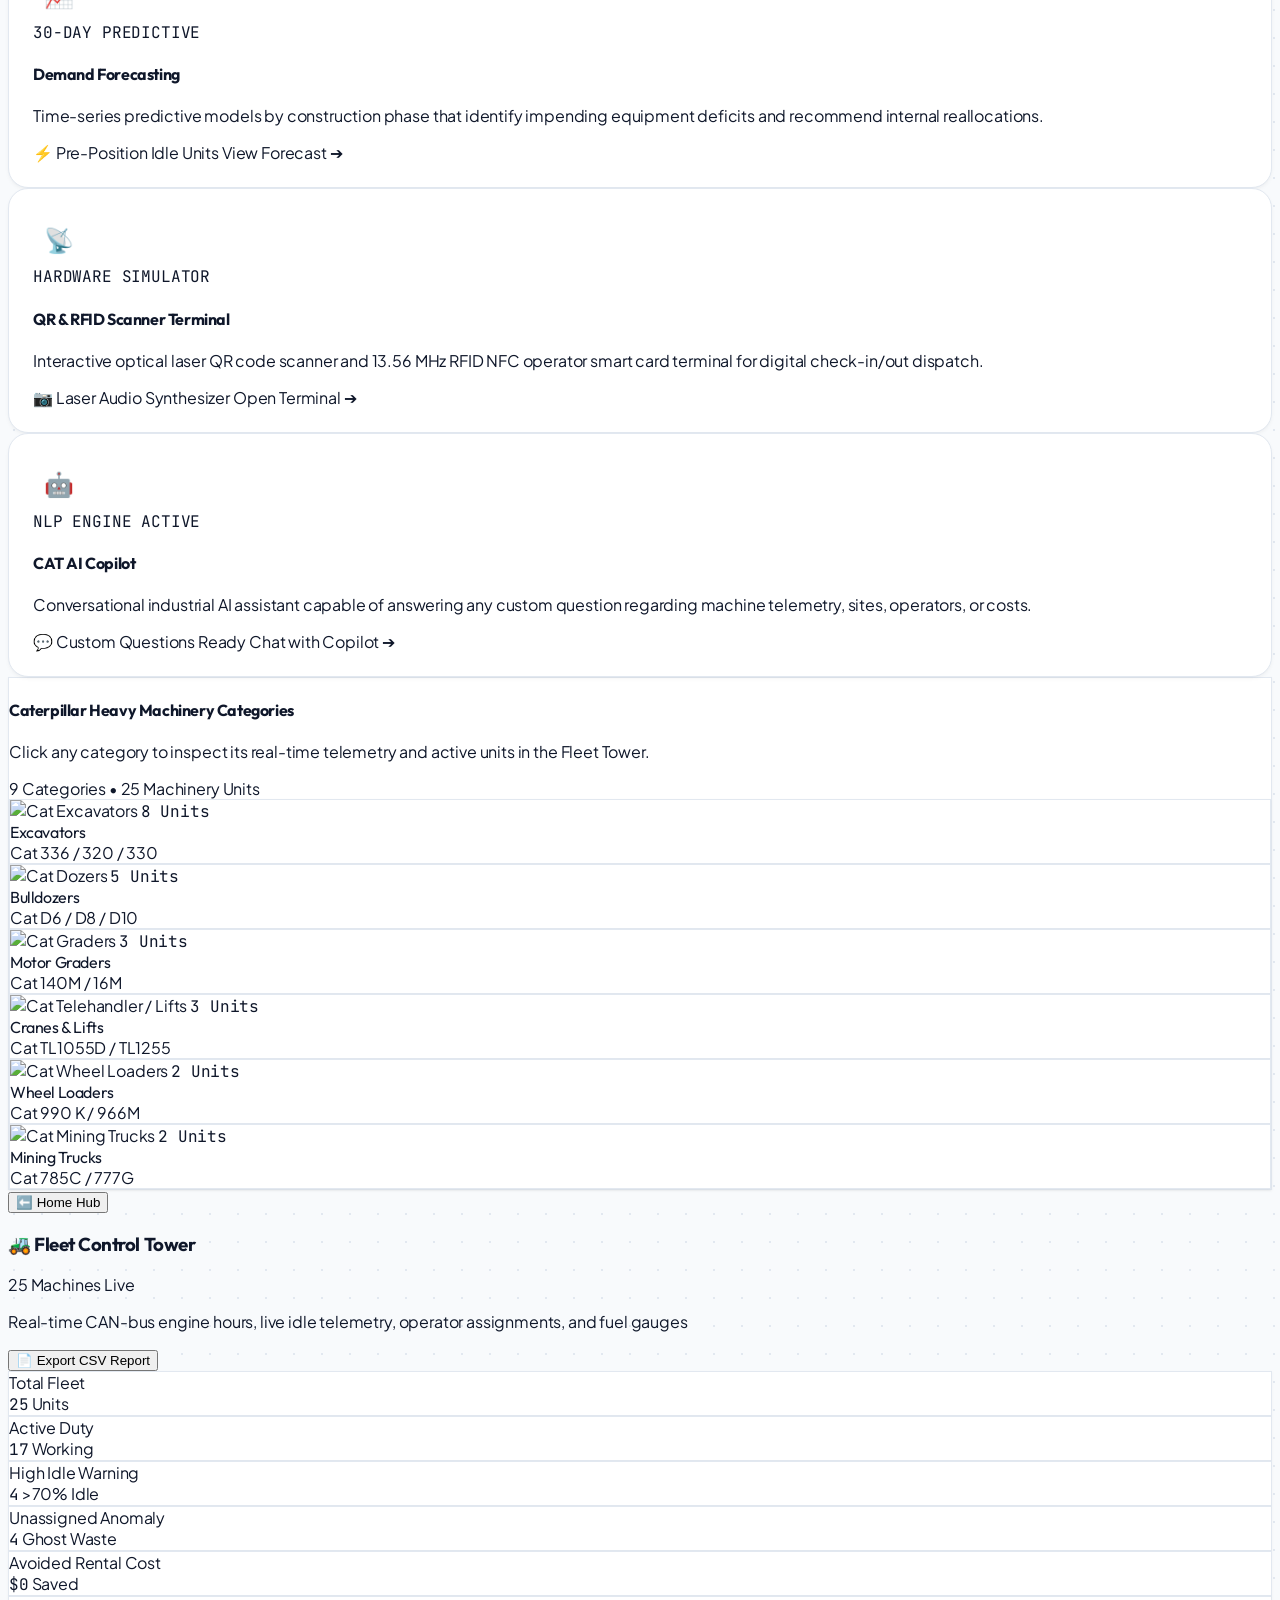
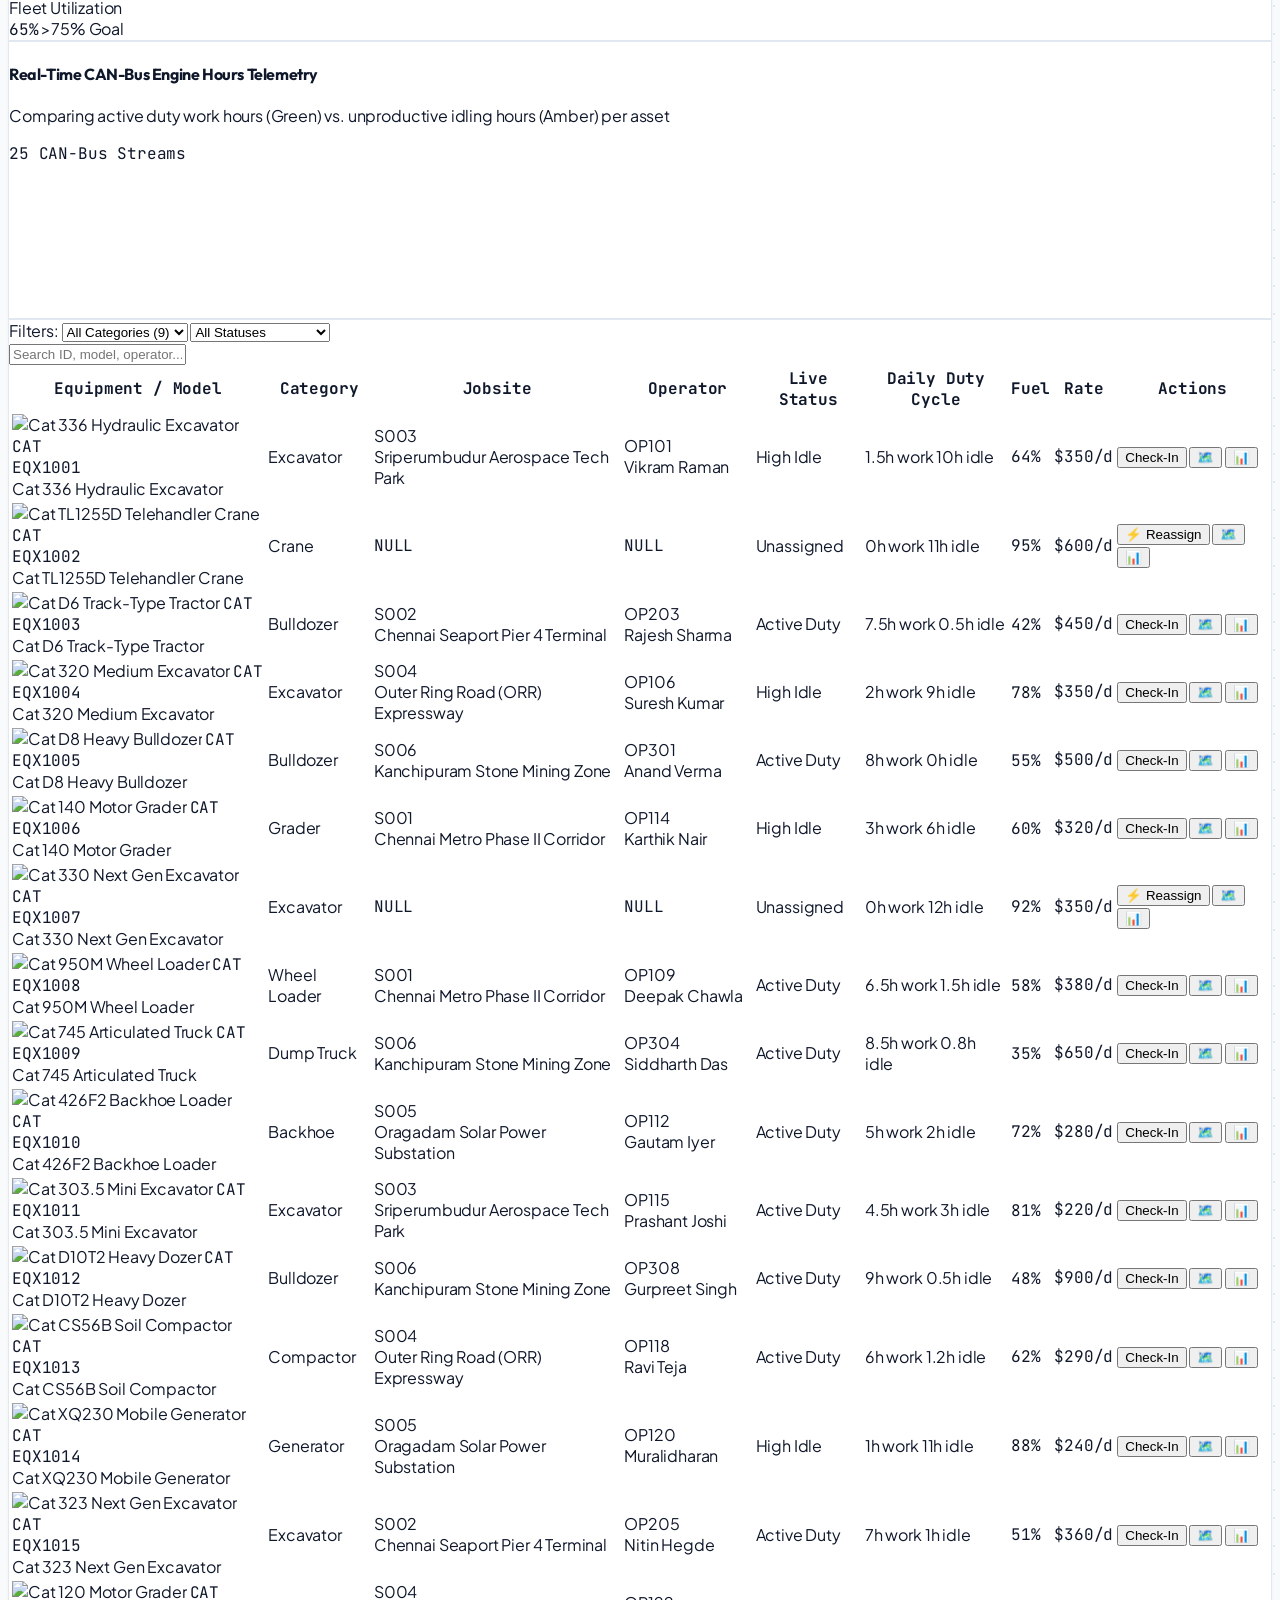
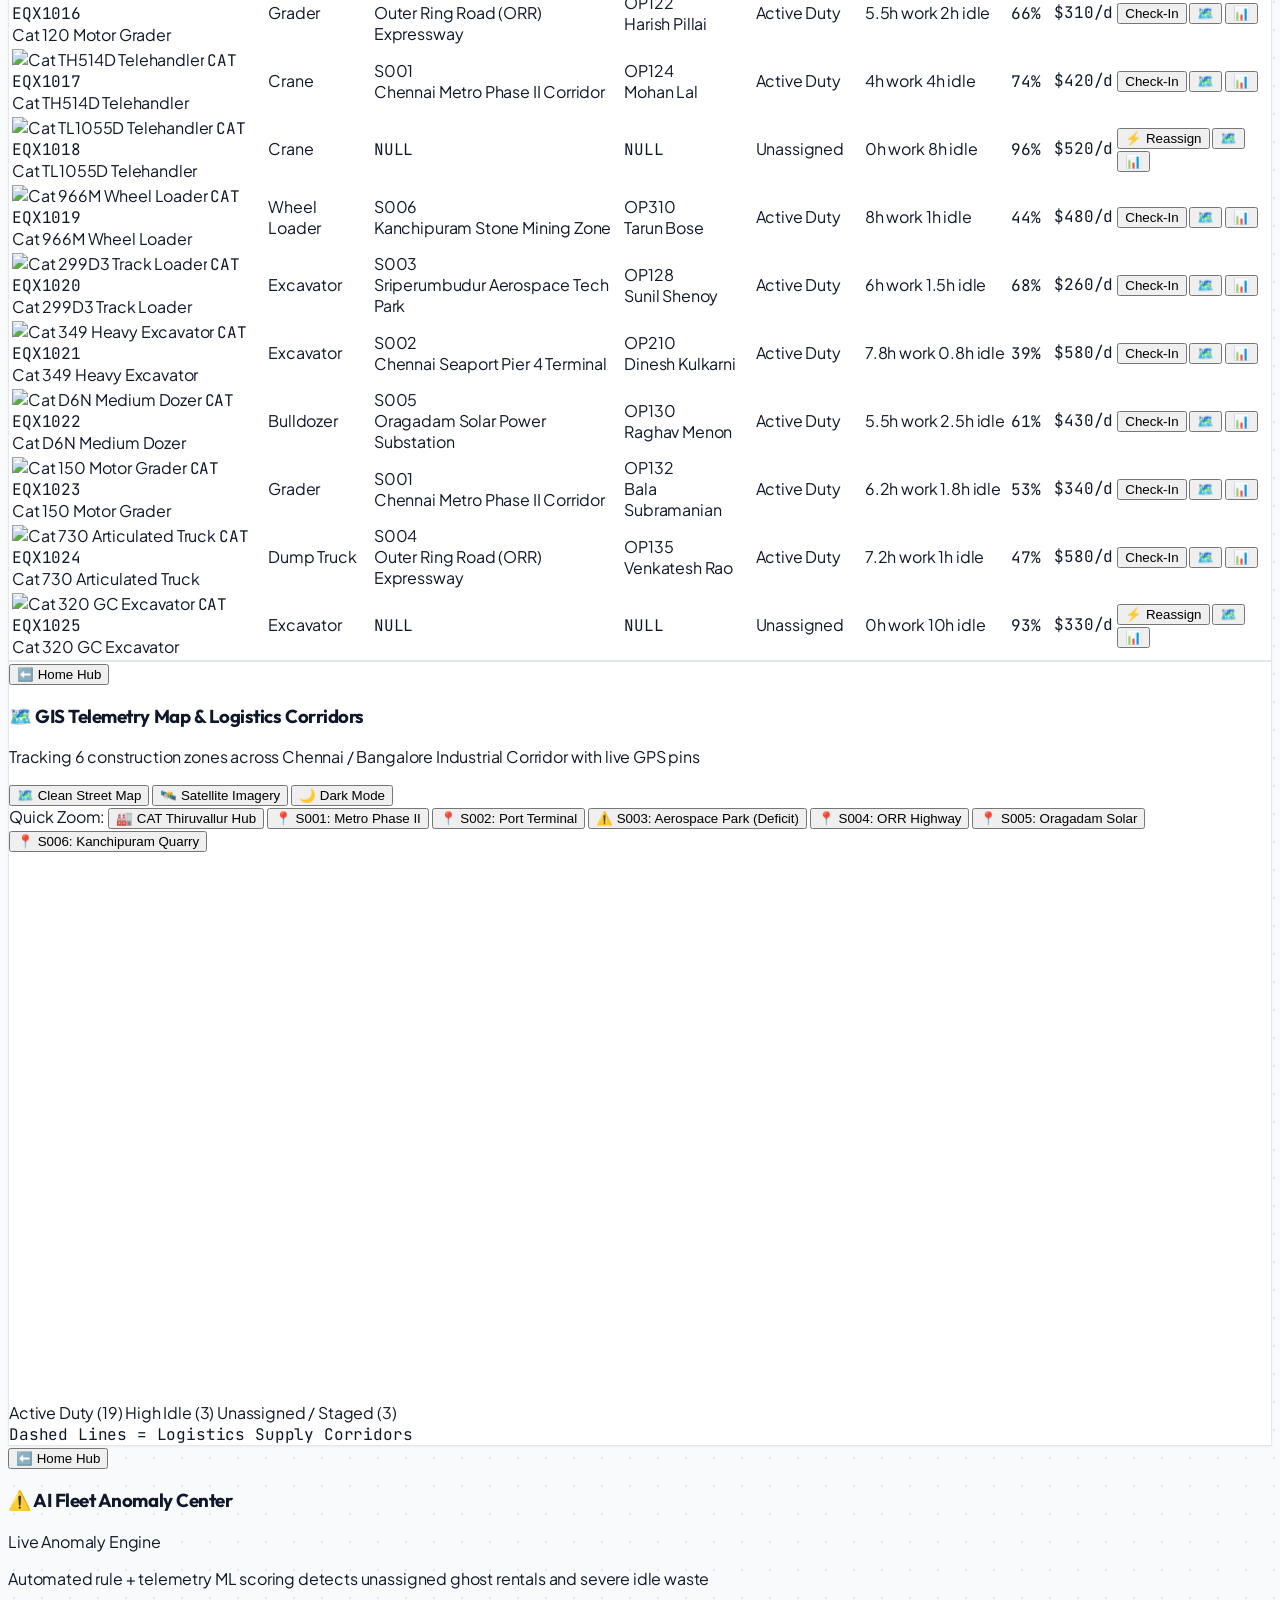
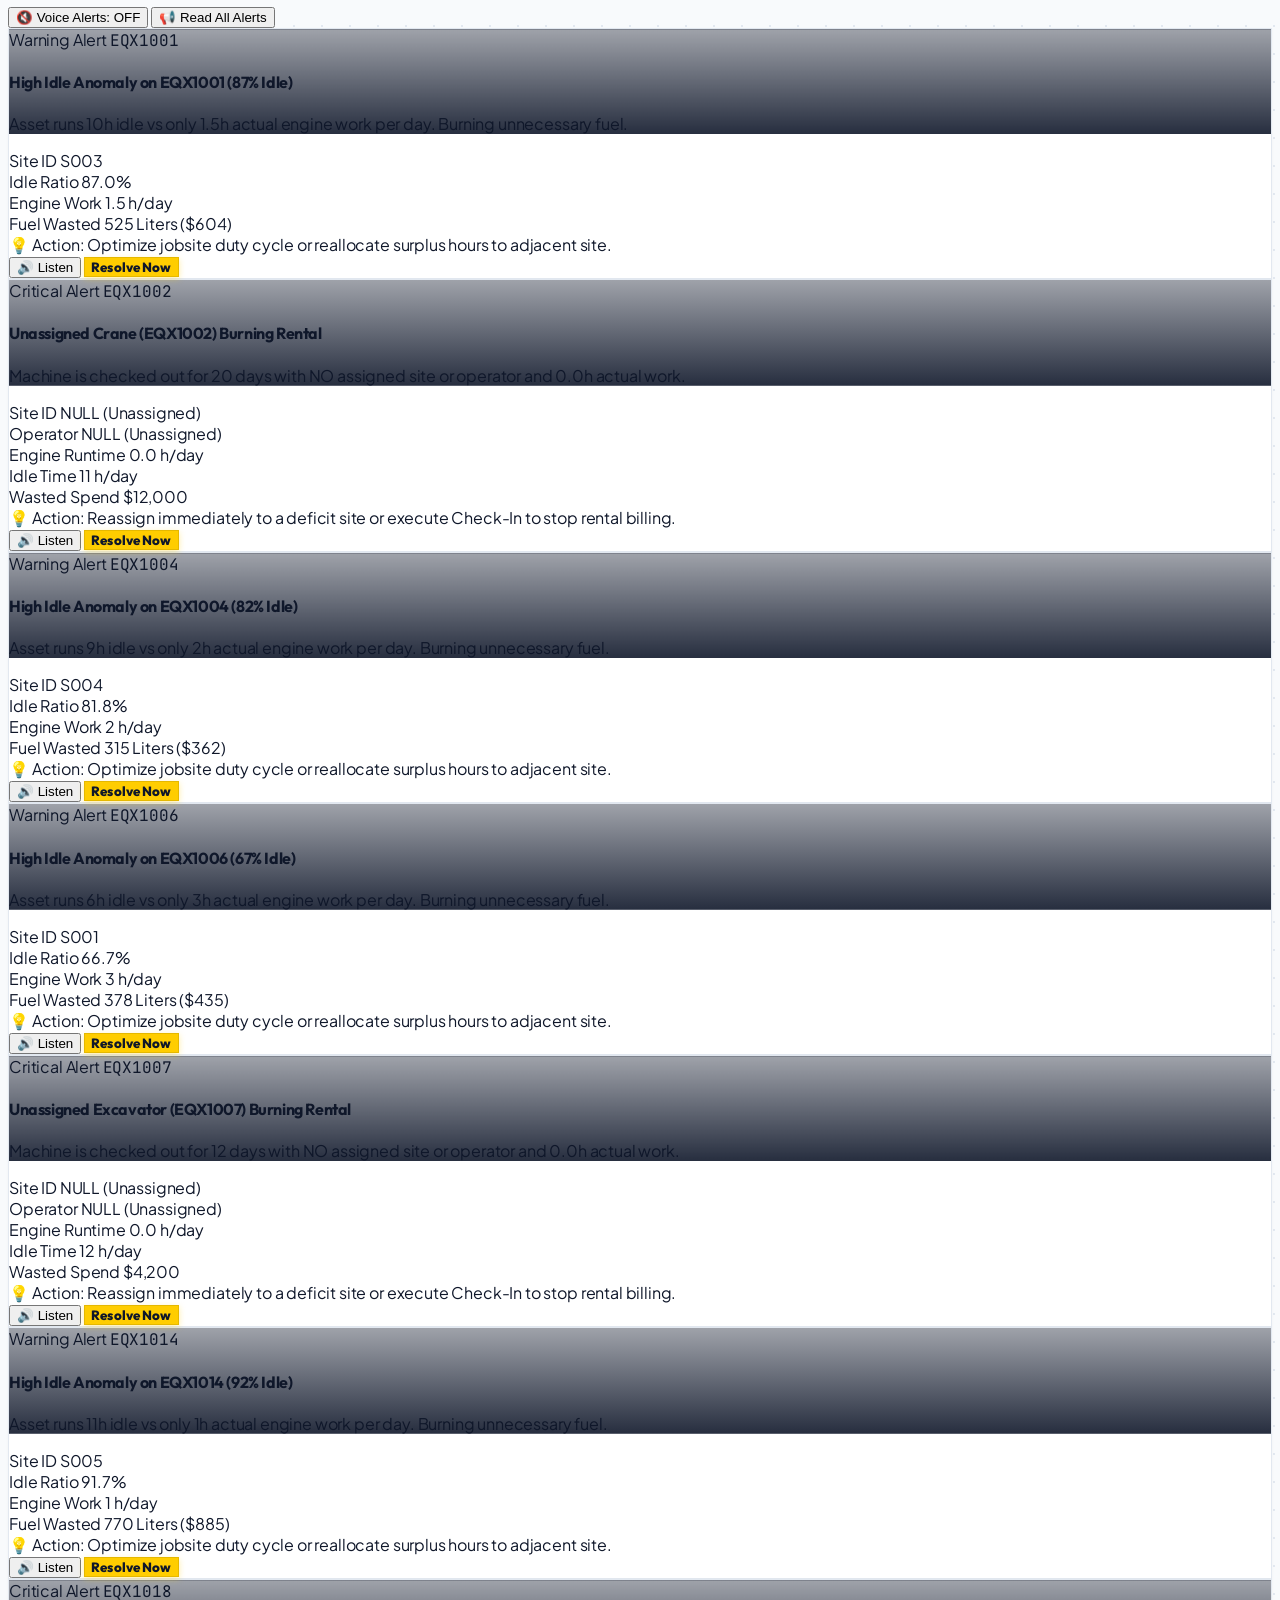
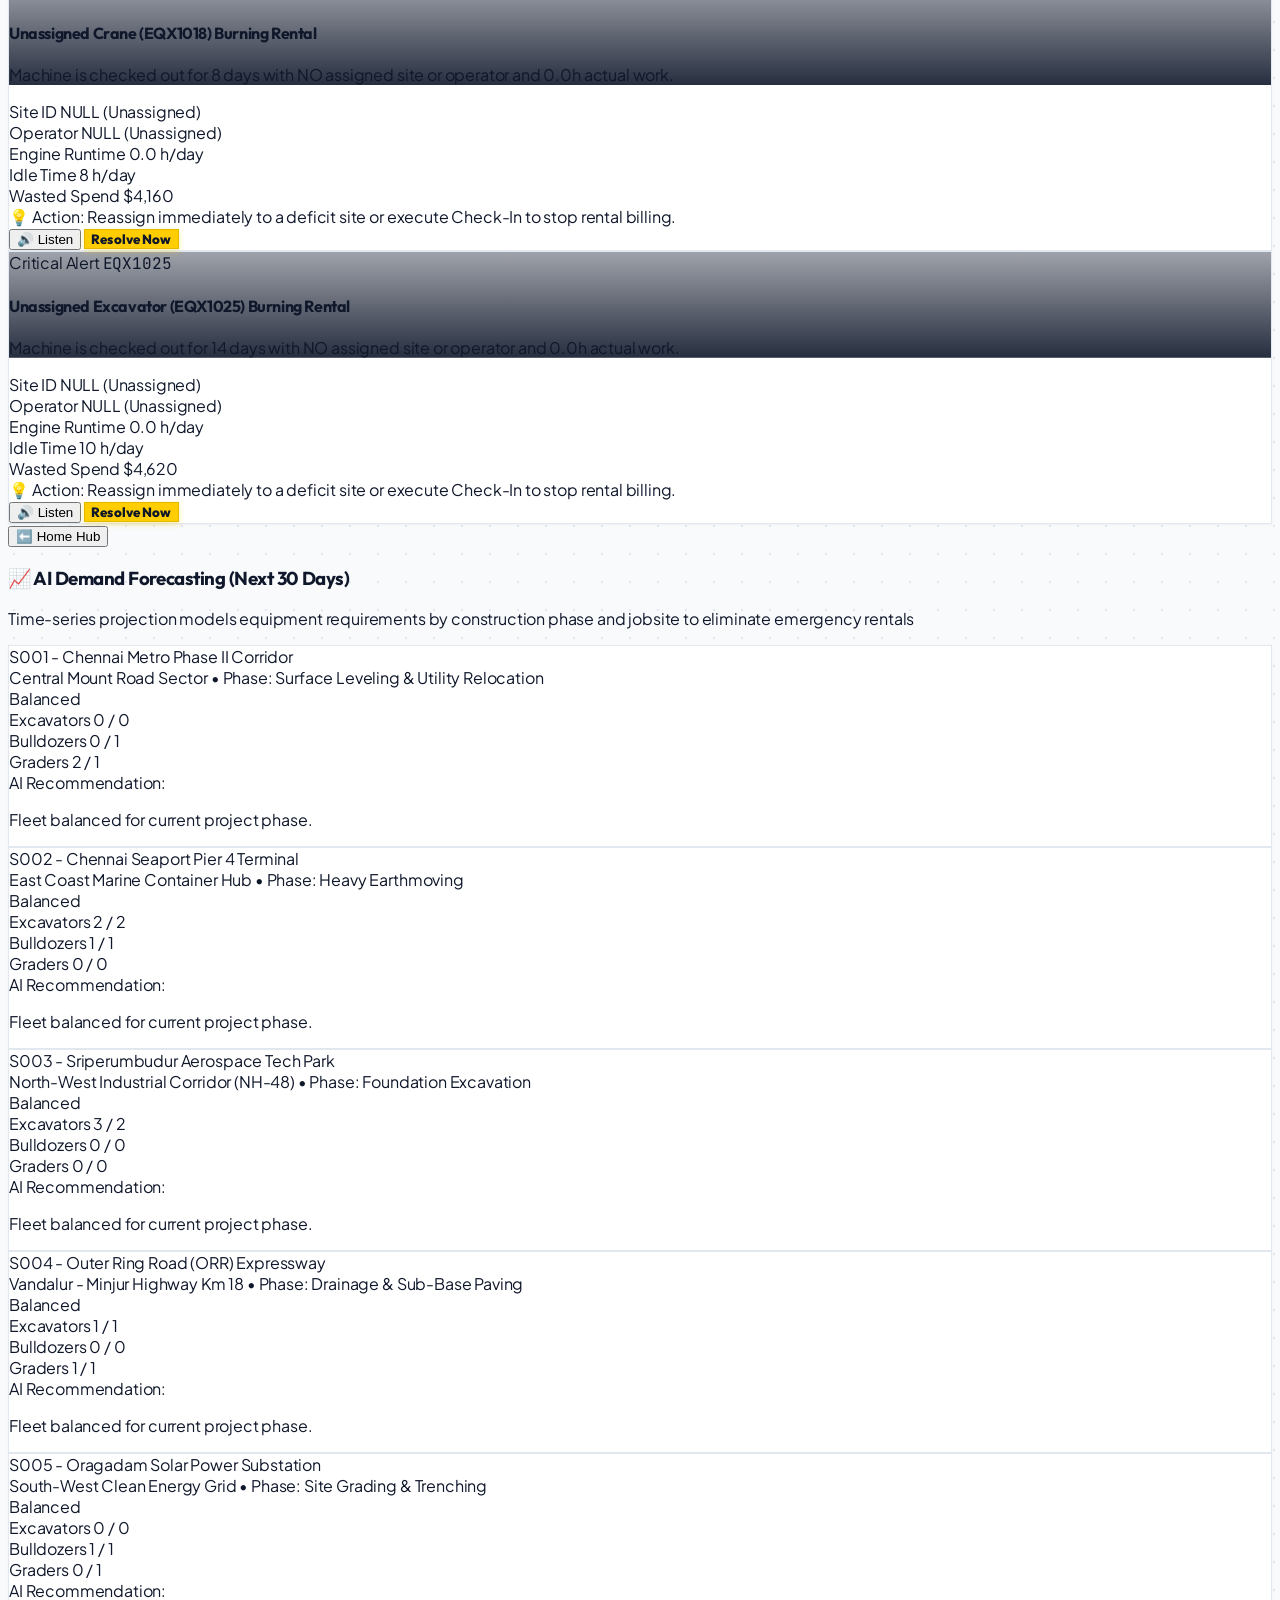
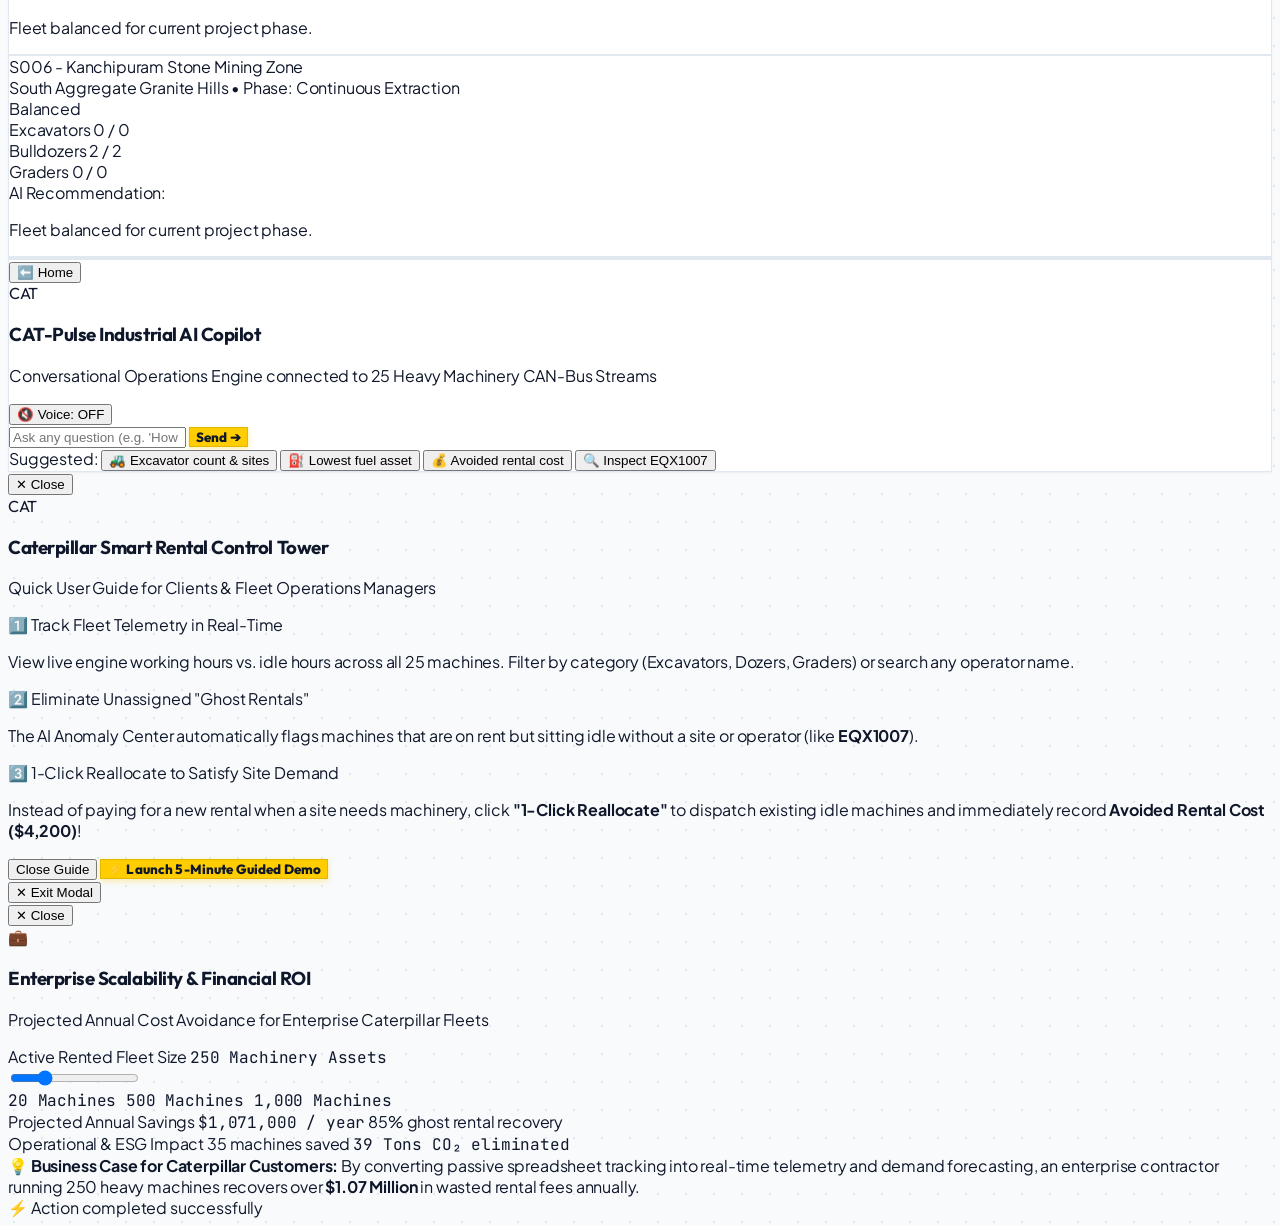
==== commit 124cd77f: "Upgrade typography to Outfit + Plus Jakarta Sans and create clean, uncluttered Home Portal with 6 pr" ====
--- a/index.html
+++ b/index.html
@@ -4,6 +4,11 @@
   <meta charset="UTF-8">
   <meta name="viewport" content="width=device-width, initial-scale=1.0">
   <title>CAT-Pulse | Caterpillar Smart Asset Rental Tracking & Control Tower</title>
+
+  <!-- Google Fonts: Outfit (Display/Headings) + Plus Jakarta Sans (UI/Body) + Space Grotesk + JetBrains Mono -->
+  <link rel="preconnect" href="https://fonts.googleapis.com">
+  <link rel="preconnect" href="https://fonts.gstatic.com" crossorigin>
+  <link href="https://fonts.googleapis.com/css2?family=Outfit:wght@400;500;600;700;800;900&family=Plus+Jakarta+Sans:wght@400;500;600;700;800&family=Space+Grotesk:wght@500;600;700&family=JetBrains+Mono:wght@400;500;600;700&display=swap" rel="stylesheet">
 
   <!-- Tailwind CSS CDN -->
   <script src="https://cdn.tailwindcss.com"></script>
@@ -15,9 +20,15 @@
             cat: {
               yellow: '#FFCD00',
               hover: '#E5B800',
-              dark: '#111827',
-              slate: '#0f172a'
+              dark: '#0f172a',
+              slate: '#1e293b'
             }
+          },
+          fontFamily: {
+            heading: ['Outfit', 'sans-serif'],
+            sans: ['"Plus Jakarta Sans"', 'sans-serif'],
+            mono: ['"JetBrains Mono"', 'monospace'],
+            metric: ['"Space Grotesk"', 'sans-serif']
           }
         }
       }
@@ -34,7 +45,7 @@
   <!-- Clean Light Industrial Theme Styles -->
   <link rel="stylesheet" href="styles.css">
 </head>
-<body class="bg-slate-50 text-slate-900 min-h-screen flex flex-col antialiased font-sans">
+<body class="bg-slate-50 text-slate-900 min-h-screen flex flex-col antialiased font-sans selection:bg-amber-200">
 
   <!-- TOP 5-MINUTE DEMO RUNNER BANNER -->
   <div id="demo-banner" class="hidden sticky top-0 z-50"></div>
@@ -44,10 +55,10 @@
     <div class="max-w-7xl mx-auto flex flex-col md:flex-row items-center justify-between gap-3">
       
       <!-- Authentic Caterpillar Brand & Title -->
-      <div class="flex items-center gap-3.5">
+      <div class="flex items-center gap-3.5 cursor-pointer" onclick="switchTab('home')">
         <!-- Caterpillar Logo Badge -->
         <div class="relative w-12 h-9 bg-black rounded-lg flex items-center justify-center shadow-md overflow-hidden shrink-0">
-          <span class="text-white font-black text-sm tracking-tighter leading-none z-10 font-sans">CAT</span>
+          <span class="text-white font-black text-sm tracking-tighter leading-none z-10 font-heading">CAT</span>
           <div class="absolute bottom-0 inset-x-0 h-2.5 bg-amber-400 flex items-center justify-center">
             <div class="w-0 h-0 border-l-[6px] border-l-transparent border-r-[6px] border-r-transparent border-b-[6px] border-b-black -mt-2"></div>
           </div>
@@ -55,7 +66,7 @@
 
         <div>
           <div class="flex items-center gap-2">
-            <h1 class="text-slate-900 font-extrabold text-lg tracking-tight">CAT-Pulse</h1>
+            <h1 class="text-slate-900 font-extrabold text-lg tracking-tight font-heading">CAT-Pulse</h1>
             <span class="px-2.5 py-0.5 rounded-full bg-amber-100 text-amber-900 border border-amber-300 text-[11px] font-bold uppercase tracking-wide">
               Smart Rental Control Tower
             </span>
@@ -64,7 +75,7 @@
         </div>
       </div>
 
-      <!-- User-Friendly Quick Action Toolbar -->
+      <!-- Quick Action Toolbar -->
       <div class="flex items-center gap-2 flex-wrap">
         <!-- Live Telemetry Stream Pill -->
         <button id="stream-toggle-btn" onclick="toggleTelemetryStream()" class="px-3 py-1.5 bg-emerald-50 border border-emerald-200 hover:bg-emerald-100 text-emerald-800 text-xs font-semibold rounded-lg flex items-center gap-1.5 transition-colors shadow-sm">
@@ -77,7 +88,7 @@
           <span>📖</span> How it Works
         </button>
 
-        <!-- Dedicated Map Clone Button -->
+        <!-- Fullscreen Map Explorer Link -->
         <a href="map_explorer.html" target="_blank" class="px-3 py-1.5 bg-amber-50 hover:bg-amber-100 text-amber-900 border border-amber-300 text-xs font-bold rounded-lg flex items-center gap-1 transition-colors shadow-sm">
           <span>🗺️</span> Fullscreen Map
         </a>
@@ -89,12 +100,12 @@
 
         <!-- CSV Export Button -->
         <button onclick="exportFleetCSV()" class="px-3 py-1.5 bg-white hover:bg-slate-50 text-slate-700 border border-slate-300 text-xs font-bold rounded-lg flex items-center gap-1 transition-colors shadow-sm" title="Export Audit CSV">
-          <span>📄</span> Export CSV
+          <span>📄</span> CSV Export
         </button>
 
         <!-- 5-Minute Guided Demo Button -->
         <button onclick="CAT_DEMO.startDemo()" class="cat-btn-primary px-4 py-1.5 rounded-lg text-xs font-black flex items-center gap-1.5 shadow">
-          <span>⚡</span> 5-Min Guided Demo
+          <span>⚡</span> Guided Demo
         </button>
 
         <!-- Reset Button -->
@@ -106,254 +117,535 @@
     </div>
   </header>
 
-  <!-- GLOBAL KPI METRIC CARDS BANNER (CLEAN WHITE CARDS) -->
-  <section class="max-w-7xl mx-auto px-5 pt-5 w-full">
-    <div class="grid grid-cols-2 sm:grid-cols-3 lg:grid-cols-6 gap-3.5">
+  <!-- TOP MODERN NAVIGATION BAR -->
+  <nav class="bg-white border-b border-slate-200 sticky top-[61px] z-30 px-5 py-2.5 shadow-sm">
+    <div class="max-w-7xl mx-auto flex items-center justify-between gap-2 overflow-x-auto">
+      <div class="flex items-center gap-1.5">
+        <!-- 0. Home Hub -->
+        <button id="tab-btn-home" onclick="switchTab('home')" class="px-4 py-2 text-xs font-black rounded-xl bg-amber-400 text-slate-950 flex items-center gap-2 whitespace-nowrap shadow-sm transition-all">
+          <span>🏠</span> Home Hub
+        </button>
+
+        <!-- 1. Fleet Control Tower -->
+        <button id="tab-btn-fleet" onclick="switchTab('fleet')" class="px-4 py-2 text-xs font-bold text-slate-600 hover:text-slate-900 hover:bg-slate-100 rounded-xl flex items-center gap-2 whitespace-nowrap transition-all">
+          <span>🚜</span> Fleet Control Tower
+        </button>
+
+        <!-- 2. GIS Jobsite Map -->
+        <button id="tab-btn-map" onclick="switchTab('map')" class="px-4 py-2 text-xs font-bold text-slate-600 hover:text-slate-900 hover:bg-slate-100 rounded-xl flex items-center gap-2 whitespace-nowrap transition-all">
+          <span>🗺️</span> GIS Jobsite Map
+        </button>
+
+        <!-- 3. AI Anomaly Center -->
+        <button id="tab-btn-anomalies" onclick="switchTab('anomalies')" class="px-4 py-2 text-xs font-bold text-slate-600 hover:text-slate-900 hover:bg-slate-100 rounded-xl flex items-center gap-2 whitespace-nowrap transition-all">
+          <span>⚠️</span> AI Anomaly Center
+        </button>
+
+        <!-- 4. Demand Forecasting -->
+        <button id="tab-btn-forecast" onclick="switchTab('forecast')" class="px-4 py-2 text-xs font-bold text-slate-600 hover:text-slate-900 hover:bg-slate-100 rounded-xl flex items-center gap-2 whitespace-nowrap transition-all">
+          <span>📈</span> Demand Forecasting
+        </button>
+
+        <!-- 5. Scanner Terminal -->
+        <button id="tab-btn-scanner" onclick="switchTab('scanner')" class="px-4 py-2 text-xs font-bold text-slate-600 hover:text-slate-900 hover:bg-slate-100 rounded-xl flex items-center gap-2 whitespace-nowrap transition-all">
+          <span>📡</span> QR & RFID Scanner
+        </button>
+
+        <!-- 6. AI Copilot -->
+        <button id="tab-btn-copilot" onclick="switchTab('copilot')" class="px-4 py-2 text-xs font-bold text-slate-600 hover:text-slate-900 hover:bg-slate-100 rounded-xl flex items-center gap-2 whitespace-nowrap transition-all">
+          <span>🤖</span> CAT AI Copilot
+        </button>
+      </div>
+
+      <div class="text-right shrink-0 hidden lg:block">
+        <span id="live-clock" class="text-[11px] font-mono font-bold text-slate-500 bg-slate-100 px-3 py-1 rounded-lg border border-slate-200">
+          UTC Live
+        </span>
+      </div>
+    </div>
+  </nav>
+
+  <!-- MAIN WORKSPACE CONTAINER -->
+  <main class="flex-1 max-w-7xl w-full mx-auto px-5 py-6">
+
+    <!-- ========================================================================= -->
+    <!-- VIEW 0: CLEAN & CLEAR EXECUTIVE HOME HUB (PORTAL / FEATURE LAUNCHPAD) -->
+    <!-- ========================================================================= -->
+    <div id="view-home" class="space-y-8 animate-fade-in">
       
-      <div class="cat-white-card p-4 rounded-2xl">
-        <span class="text-slate-500 text-xs font-semibold uppercase tracking-wider block">Total Fleet</span>
-        <div class="flex items-baseline gap-2 mt-1">
-          <span id="kpi-total-fleet" class="text-2xl font-black text-slate-900 font-mono">25</span>
-          <span class="text-xs text-slate-500 font-medium">Machines</span>
-        </div>
-      </div>
-
-      <div class="cat-white-card p-4 rounded-2xl">
-        <span class="text-slate-500 text-xs font-semibold uppercase tracking-wider block">Active Duty</span>
-        <div class="flex items-baseline gap-2 mt-1">
-          <span id="kpi-active" class="text-2xl font-black text-emerald-600 font-mono">19</span>
-          <span class="text-xs font-bold text-emerald-700 bg-emerald-50 px-1.5 py-0.5 rounded">Working</span>
-        </div>
-      </div>
-
-      <div class="cat-white-card p-4 rounded-2xl">
-        <span class="text-slate-500 text-xs font-semibold uppercase tracking-wider block">High Idle Warning</span>
-        <div class="flex items-baseline gap-2 mt-1">
-          <span id="kpi-idle" class="text-2xl font-black text-amber-600 font-mono">3</span>
-          <span class="text-xs font-bold text-amber-800 bg-amber-50 px-1.5 py-0.5 rounded">>70% Idle</span>
-        </div>
-      </div>
-
-      <div class="cat-white-card p-4 rounded-2xl">
-        <span class="text-slate-500 text-xs font-semibold uppercase tracking-wider block">Unassigned Anomaly</span>
-        <div class="flex items-baseline gap-2 mt-1">
-          <span id="kpi-unassigned" class="text-2xl font-black text-rose-600 font-mono">3</span>
-          <span class="text-xs font-bold text-rose-700 bg-rose-50 px-1.5 py-0.5 rounded">Ghost Waste</span>
-        </div>
-      </div>
-
-      <div id="kpi-card-avoided" class="cat-white-card p-4 rounded-2xl transition-all">
-        <span class="text-slate-500 text-xs font-semibold uppercase tracking-wider block">Avoided Rental Cost</span>
-        <div class="flex items-baseline gap-2 mt-1">
-          <span id="kpi-avoided-cost" class="text-2xl font-black text-emerald-600 font-mono">$0</span>
-          <span class="text-xs text-slate-500 font-medium">Saved</span>
-        </div>
-      </div>
-
-      <div class="cat-white-card p-4 rounded-2xl">
-        <span class="text-slate-500 text-xs font-semibold uppercase tracking-wider block">Fleet Utilization</span>
-        <div class="flex items-baseline gap-2 mt-1">
-          <span id="kpi-utilization" class="text-2xl font-black text-slate-900 font-mono">68%</span>
-          <span class="text-xs text-slate-500 font-medium">Target >75%</span>
-        </div>
-      </div>
-
-    </div>
-  </section>
-
-  <!-- CATERPILLAR VISUAL MACHINERY SHOWCASE CAROUSEL (CLEAN WHITE CARDS) -->
-  <section class="max-w-7xl mx-auto px-5 pt-5 pb-1 w-full">
-    <div class="flex items-center justify-between mb-2.5">
-      <span class="text-xs font-bold text-slate-700 uppercase tracking-wider flex items-center gap-1.5">
-        <span>🚜</span> Caterpillar Equipment Categories
-      </span>
-      <span class="text-xs text-amber-800 font-semibold bg-amber-100/80 px-2.5 py-0.5 rounded-full border border-amber-300">
-        9 Categories • 25 Units Monitored
-      </span>
-    </div>
-
-    <div class="grid grid-cols-2 sm:grid-cols-3 lg:grid-cols-6 gap-3">
-      <!-- 1. Cat Excavators -->
-      <div class="cat-white-card rounded-2xl overflow-hidden border border-slate-200 hover:border-amber-400 group cursor-pointer" onclick="document.getElementById('filter-type').value='Excavator'; renderFleetTable();">
-        <div class="h-20 relative overflow-hidden bg-slate-100">
-          <img src="https://desimachines.com/wp-content/uploads/2024/12/desi-machines-cat-excavator-345-gc-featured.jpg" alt="Cat Excavator 345 GC" class="w-full h-full object-cover group-hover:scale-105 transition-transform">
-          <span class="absolute bottom-1.5 right-1.5 bg-black/80 text-amber-400 text-[10px] font-mono px-1.5 py-0.5 rounded font-bold">8 Units</span>
-        </div>
-        <div class="p-2.5">
-          <div class="text-slate-900 font-bold text-xs">Excavators</div>
-          <div class="text-slate-500 text-[11px]">Cat 336 / 320 / 330</div>
-        </div>
-      </div>
-
-      <!-- 2. Cat Bulldozers -->
-      <div class="cat-white-card rounded-2xl overflow-hidden border border-slate-200 hover:border-amber-400 group cursor-pointer" onclick="document.getElementById('filter-type').value='Bulldozer'; renderFleetTable();">
-        <div class="h-20 relative overflow-hidden bg-slate-100">
-          <img src="https://s7d2.scene7.com/is/image/Caterpillar/C830336?$webp-cc-g$" alt="Cat Dozers" class="w-full h-full object-cover group-hover:scale-105 transition-transform">
-          <span class="absolute bottom-1.5 right-1.5 bg-black/80 text-amber-400 text-[10px] font-mono px-1.5 py-0.5 rounded font-bold">5 Units</span>
-        </div>
-        <div class="p-2.5">
-          <div class="text-slate-900 font-bold text-xs">Bulldozers</div>
-          <div class="text-slate-500 text-[11px]">Cat D6 / D8 / D10</div>
-        </div>
-      </div>
-
-      <!-- 3. Cat Motor Graders -->
-      <div class="cat-white-card rounded-2xl overflow-hidden border border-slate-200 hover:border-amber-400 group cursor-pointer" onclick="document.getElementById('filter-type').value='Grader'; renderFleetTable();">
-        <div class="h-20 relative overflow-hidden bg-slate-100">
-          <img src="https://www.my-equipment.com/blog/wp-content/uploads/2020/03/1b55103d279b6d5c633f6458157a54f3.jpg" alt="Cat Motor Grader" class="w-full h-full object-cover group-hover:scale-105 transition-transform">
-          <span class="absolute bottom-1.5 right-1.5 bg-black/80 text-amber-400 text-[10px] font-mono px-1.5 py-0.5 rounded font-bold">3 Units</span>
-        </div>
-        <div class="p-2.5">
-          <div class="text-slate-900 font-bold text-xs">Motor Graders</div>
-          <div class="text-slate-500 text-[11px]">Cat 140 / 120 / 150</div>
-        </div>
-      </div>
-
-      <!-- 4. Cat Cranes & Lifts -->
-      <div class="cat-white-card rounded-2xl overflow-hidden border border-slate-200 hover:border-amber-400 group cursor-pointer" onclick="document.getElementById('filter-type').value='Crane'; renderFleetTable();">
-        <div class="h-20 relative overflow-hidden bg-slate-100">
-          <img src="https://s7d2.scene7.com/is/image/Caterpillar/CM20241002-e0516-163d4?$hero-cc-t1$&fmt=webp" alt="Cat Telehandler Lifts" class="w-full h-full object-cover group-hover:scale-105 transition-transform">
-          <span class="absolute bottom-1.5 right-1.5 bg-black/80 text-amber-400 text-[10px] font-mono px-1.5 py-0.5 rounded font-bold">3 Units</span>
-        </div>
-        <div class="p-2.5">
-          <div class="text-slate-900 font-bold text-xs">Cranes & Lifts</div>
-          <div class="text-slate-500 text-[11px]">Cat TL1255D / TH514D</div>
-        </div>
-      </div>
-
-      <!-- 5. Cat Wheel Loaders -->
-      <div class="cat-white-card rounded-2xl overflow-hidden border border-slate-200 hover:border-amber-400 group cursor-pointer" onclick="document.getElementById('filter-type').value='Wheel Loader'; renderFleetTable();">
-        <div class="h-20 relative overflow-hidden bg-slate-100">
-          <img src="https://images.tractorjunction.com/Infrajunction-prod/cat_990_k1694673825_fb439d6e3b.jpg?format=webp&quality=40" alt="Cat 990 K Wheel Loader" class="w-full h-full object-cover group-hover:scale-105 transition-transform">
-          <span class="absolute bottom-1.5 right-1.5 bg-black/80 text-amber-400 text-[10px] font-mono px-1.5 py-0.5 rounded font-bold">2 Units</span>
-        </div>
-        <div class="p-2.5">
-          <div class="text-slate-900 font-bold text-xs">Wheel Loaders</div>
-          <div class="text-slate-500 text-[11px]">Cat 950M / 966M</div>
-        </div>
-      </div>
-
-      <!-- 6. Cat Mining Trucks -->
-      <div class="cat-white-card rounded-2xl overflow-hidden border border-slate-200 hover:border-amber-400 group cursor-pointer" onclick="document.getElementById('filter-type').value='Dump Truck'; renderFleetTable();">
-        <div class="h-20 relative overflow-hidden bg-slate-100">
-          <img src="https://3.imimg.com/data3/AS/CH/MY-3034425/mining-trucks.jpg" alt="Cat Mining Trucks" class="w-full h-full object-cover group-hover:scale-105 transition-transform">
-          <span class="absolute bottom-1.5 right-1.5 bg-black/80 text-amber-400 text-[10px] font-mono px-1.5 py-0.5 rounded font-bold">2 Units</span>
-        </div>
-        <div class="p-2.5">
-          <div class="text-slate-900 font-bold text-xs">Mining Trucks</div>
-          <div class="text-slate-500 text-[11px]">Cat 745 / 730 Haulers</div>
-        </div>
-      </div>
-    </div>
-  </section>
-
-  <!-- MAIN NAVIGATION TABS (MODERN WHITE PILL BAR) -->
-  <nav class="max-w-7xl mx-auto px-5 pt-4 w-full">
-    <div class="flex items-center gap-2 overflow-x-auto pb-2 border-b border-slate-200">
-      <button id="tab-btn-fleet" onclick="switchTab('fleet')" class="px-4 py-2 text-xs font-black rounded-xl bg-amber-400 text-slate-950 flex items-center gap-2 whitespace-nowrap shadow-sm transition-all">
-        <span>🚜</span> Fleet Control Tower
-      </button>
-      <button id="tab-btn-map" onclick="switchTab('map')" class="px-4 py-2 text-xs font-bold text-slate-600 hover:text-slate-900 hover:bg-slate-100 rounded-xl flex items-center gap-2 whitespace-nowrap transition-all">
-        <span>🗺️</span> GIS Jobsite Map
-      </button>
-      <button id="tab-btn-anomalies" onclick="switchTab('anomalies')" class="px-4 py-2 text-xs font-bold text-slate-600 hover:text-slate-900 hover:bg-slate-100 rounded-xl flex items-center gap-2 whitespace-nowrap transition-all">
-        <span>⚠️</span> AI Anomaly Center
-      </button>
-      <button id="tab-btn-forecast" onclick="switchTab('forecast')" class="px-4 py-2 text-xs font-bold text-slate-600 hover:text-slate-900 hover:bg-slate-100 rounded-xl flex items-center gap-2 whitespace-nowrap transition-all">
-        <span>📈</span> Demand Forecasting
-      </button>
-      <button id="tab-btn-scanner" onclick="switchTab('scanner')" class="px-4 py-2 text-xs font-bold text-slate-600 hover:text-slate-900 hover:bg-slate-100 rounded-xl flex items-center gap-2 whitespace-nowrap transition-all">
-        <span>📡</span> QR & RFID Scanner Terminal
-      </button>
-      <button id="tab-btn-copilot" onclick="switchTab('copilot')" class="px-4 py-2 text-xs font-bold text-slate-600 hover:text-slate-900 hover:bg-slate-100 rounded-xl flex items-center gap-2 whitespace-nowrap transition-all">
-        <span>🤖</span> CAT AI Copilot
-      </button>
-    </div>
-  </nav>
-
-  <!-- MAIN VIEW CONTAINER -->
-  <main class="max-w-7xl mx-auto px-5 py-5 flex-1 w-full space-y-6">
-
-    <!-- VIEW 1: FLEET CONTROL TOWER -->
-    <div id="view-fleet" class="space-y-6">
+      <!-- Clean Welcome Hero Banner -->
+      <div class="bg-gradient-to-br from-slate-900 via-slate-800 to-slate-950 text-white rounded-3xl p-8 md:p-10 shadow-xl border border-slate-700 relative overflow-hidden">
+        <!-- Subtle Grid Pattern & Yellow Glow Accent -->
+        <div class="absolute -right-16 -top-16 w-96 h-96 bg-amber-400/10 rounded-full blur-3xl pointer-events-none"></div>
+        <div class="relative z-10 space-y-4 max-w-3xl">
+          <div class="inline-flex items-center gap-2 px-3 py-1 rounded-full bg-amber-400/20 border border-amber-400/40 text-amber-300 text-xs font-bold font-mono">
+            <span>⚡</span> CATERPILLAR INDUSTRIAL TELEMETRY PLATFORM
+          </div>
+          <h2 class="text-3xl sm:text-4xl font-black font-heading text-white tracking-tight leading-tight">
+            Smart Equipment Operations & Rental Optimization Portal
+          </h2>
+          <p class="text-slate-300 text-sm leading-relaxed font-medium">
+            Welcome to the centralized operations cockpit. Monitor live CAN-bus telemetry across 25 heavy machinery units, detect unassigned ghost rentals, explore GPS geofences, forecast site demands, and orchestrate optical/NFC dispatches.
+          </p>
+
+          <div class="flex items-center gap-3 pt-2 flex-wrap">
+            <button onclick="switchTab('fleet')" class="cat-btn-primary px-5 py-2.5 rounded-xl text-xs font-black shadow flex items-center gap-2">
+              <span>🚜</span> Open Fleet Control Tower ➔
+            </button>
+            <button onclick="CAT_DEMO.startDemo()" class="px-5 py-2.5 rounded-xl bg-slate-800/80 hover:bg-slate-700 text-white border border-slate-600 text-xs font-bold transition-all shadow-sm flex items-center gap-2">
+              <span>⚡</span> 5-Min Guided Tour
+            </button>
+            <button onclick="openEnterpriseROIModal()" class="px-4 py-2.5 rounded-xl bg-slate-800/60 hover:bg-slate-700 text-slate-300 border border-slate-700 text-xs font-semibold transition-all">
+              💼 Enterprise ROI Calculator
+            </button>
+          </div>
+        </div>
+      </div>
+
+      <!-- High-Level Live Summary Metrics -->
+      <div class="grid grid-cols-2 sm:grid-cols-4 gap-4">
+        <div class="cat-white-card p-5 rounded-2xl">
+          <span class="text-slate-500 text-xs font-bold uppercase tracking-wider block">Total Tracked Fleet</span>
+          <div class="flex items-baseline gap-2 mt-1.5">
+            <span id="home-kpi-total" class="text-3xl font-black font-heading text-slate-900 font-mono">25</span>
+            <span class="text-xs text-slate-500 font-medium">Machines</span>
+          </div>
+          <span class="text-[11px] text-emerald-700 font-semibold mt-1 block">● 100% CAN-Bus Connected</span>
+        </div>
+
+        <div class="cat-white-card p-5 rounded-2xl">
+          <span class="text-slate-500 text-xs font-bold uppercase tracking-wider block">Active On Duty</span>
+          <div class="flex items-baseline gap-2 mt-1.5">
+            <span id="home-kpi-active" class="text-3xl font-black font-heading text-emerald-600 font-mono">19</span>
+            <span class="text-xs font-bold text-emerald-700 bg-emerald-50 px-2 py-0.5 rounded-full">Working</span>
+          </div>
+          <span class="text-[11px] text-slate-500 mt-1 block">Across 6 Regional Sites</span>
+        </div>
+
+        <div class="cat-white-card p-5 rounded-2xl">
+          <span class="text-slate-500 text-xs font-bold uppercase tracking-wider block">Ghost Rental Anomalies</span>
+          <div class="flex items-baseline gap-2 mt-1.5">
+            <span id="home-kpi-unassigned" class="text-3xl font-black font-heading text-rose-600 font-mono">3</span>
+            <span class="text-xs font-bold text-rose-700 bg-rose-50 px-2 py-0.5 rounded-full">Action Needed</span>
+          </div>
+          <span class="text-[11px] text-rose-600 font-semibold mt-1 block">Zero operating duty</span>
+        </div>
+
+        <div class="cat-white-card p-5 rounded-2xl border-2 border-emerald-400 bg-emerald-50/50">
+          <span class="text-slate-600 text-xs font-bold uppercase tracking-wider block">Avoided Rental Cost</span>
+          <div class="flex items-baseline gap-2 mt-1.5">
+            <span id="home-kpi-avoided" class="text-3xl font-black font-heading text-emerald-700 font-mono">$0</span>
+            <span class="text-xs text-emerald-700 font-bold bg-emerald-100 px-2 py-0.5 rounded-full">Saved</span>
+          </div>
+          <span class="text-[11px] text-emerald-800 font-semibold mt-1 block">Via Pre-Position Dispatch</span>
+        </div>
+      </div>
+
+      <!-- THE 6 PRIMARY FEATURE LAUNCHPAD CARDS (EXACT REQUESTED FEATURES) -->
+      <div class="space-y-4">
+        <div class="flex items-center justify-between">
+          <div>
+            <h3 class="text-xl font-extrabold font-heading text-slate-900">Choose Operations Module</h3>
+            <p class="text-slate-500 text-xs font-medium">Select any core workspace below to access live telemetry, GIS tools, AI analytics, or field hardware terminals.</p>
+          </div>
+          <span class="text-xs text-slate-500 font-mono font-bold bg-slate-100 px-3 py-1 rounded-xl border border-slate-200">
+            6 Specialized Workspaces
+          </span>
+        </div>
+
+        <div class="grid grid-cols-1 md:grid-cols-2 lg:grid-cols-3 gap-5">
+          
+          <!-- 1. FLEET CONTROL TOWER -->
+          <div onclick="switchTab('fleet')" class="cat-feature-card group flex flex-col justify-between space-y-4">
+            <div class="space-y-3">
+              <div class="flex items-center justify-between">
+                <div class="feature-icon-box bg-amber-100 border border-amber-300 text-amber-900 shadow-sm">
+                  🚜
+                </div>
+                <span class="text-[10px] font-mono font-bold text-slate-500 bg-slate-100 px-2.5 py-1 rounded-full border border-slate-200">
+                  CAN-BUS ROSTER
+                </span>
+              </div>
+              <h4 class="text-lg font-black font-heading text-slate-900 group-hover:text-amber-600 transition-colors">
+                Fleet Control Tower
+              </h4>
+              <p class="text-slate-600 text-xs leading-relaxed">
+                Live 25-asset equipment table with active CAN-bus engine hours, idle telemetry, operator roster, fuel gauges, and CSV audit exports.
+              </p>
+            </div>
+
+            <div class="pt-3 border-t border-slate-100 flex items-center justify-between text-xs">
+              <span class="text-emerald-700 font-bold flex items-center gap-1">
+                <span class="w-2 h-2 rounded-full bg-emerald-500"></span> 25 Machines Tracked
+              </span>
+              <span class="font-extrabold text-amber-600 group-hover:translate-x-1 transition-transform">
+                Open Tower ➔
+              </span>
+            </div>
+          </div>
+
+          <!-- 2. GIS JOBSITE MAP -->
+          <div onclick="switchTab('map')" class="cat-feature-card group flex flex-col justify-between space-y-4">
+            <div class="space-y-3">
+              <div class="flex items-center justify-between">
+                <div class="feature-icon-box bg-blue-100 border border-blue-300 text-blue-900 shadow-sm">
+                  🗺️
+                </div>
+                <span class="text-[10px] font-mono font-bold text-slate-500 bg-slate-100 px-2.5 py-1 rounded-full border border-slate-200">
+                  GEOSPATIAL GIS
+                </span>
+              </div>
+              <h4 class="text-lg font-black font-heading text-slate-900 group-hover:text-blue-600 transition-colors">
+                GIS Jobsite Map
+              </h4>
+              <p class="text-slate-600 text-xs leading-relaxed">
+                Interactive Leaflet map tracking 6 regional construction geofences across Chennai/Bangalore, central hub, and logistics corridors.
+              </p>
+            </div>
+
+            <div class="pt-3 border-t border-slate-100 flex items-center justify-between text-xs">
+              <span class="text-blue-700 font-bold flex items-center gap-1">
+                <span>📍</span> 6 Geofenced Zones
+              </span>
+              <span class="font-extrabold text-blue-600 group-hover:translate-x-1 transition-transform">
+                Open GIS Map ➔
+              </span>
+            </div>
+          </div>
+
+          <!-- 3. AI ANOMALY CENTER -->
+          <div onclick="switchTab('anomalies')" class="cat-feature-card group flex flex-col justify-between space-y-4 border-rose-200/80 bg-rose-50/20">
+            <div class="space-y-3">
+              <div class="flex items-center justify-between">
+                <div class="feature-icon-box bg-rose-100 border border-rose-300 text-rose-900 shadow-sm">
+                  ⚠️
+                </div>
+                <span class="text-[10px] font-mono font-bold text-rose-700 bg-rose-50 px-2.5 py-1 rounded-full border border-rose-200 animate-pulse">
+                  3 ALERTS ACTIVE
+                </span>
+              </div>
+              <h4 class="text-lg font-black font-heading text-slate-900 group-hover:text-rose-600 transition-colors">
+                AI Fleet Anomaly Center
+              </h4>
+              <p class="text-slate-600 text-xs leading-relaxed">
+                Automated ML rules detecting unassigned ghost rentals and severe idle waste. Includes interactive voice audio alert narration.
+              </p>
+            </div>
+
+            <div class="pt-3 border-t border-rose-100 flex items-center justify-between text-xs">
+              <span class="text-rose-700 font-bold flex items-center gap-1">
+                <span>🔊</span> Spoken Voice Alerts
+              </span>
+              <span class="font-extrabold text-rose-600 group-hover:translate-x-1 transition-transform">
+                Inspect Alerts ➔
+              </span>
+            </div>
+          </div>
+
+          <!-- 4. DEMAND FORECASTING -->
+          <div onclick="switchTab('forecast')" class="cat-feature-card group flex flex-col justify-between space-y-4">
+            <div class="space-y-3">
+              <div class="flex items-center justify-between">
+                <div class="feature-icon-box bg-purple-100 border border-purple-300 text-purple-900 shadow-sm">
+                  📈
+                </div>
+                <span class="text-[10px] font-mono font-bold text-slate-500 bg-slate-100 px-2.5 py-1 rounded-full border border-slate-200">
+                  30-DAY PREDICTIVE
+                </span>
+              </div>
+              <h4 class="text-lg font-black font-heading text-slate-900 group-hover:text-purple-600 transition-colors">
+                Demand Forecasting
+              </h4>
+              <p class="text-slate-600 text-xs leading-relaxed">
+                Time-series predictive models by construction phase that identify impending equipment deficits and recommend internal reallocations.
+              </p>
+            </div>
+
+            <div class="pt-3 border-t border-slate-100 flex items-center justify-between text-xs">
+              <span class="text-purple-700 font-bold flex items-center gap-1">
+                <span>⚡</span> Pre-Position Idle Units
+              </span>
+              <span class="font-extrabold text-purple-600 group-hover:translate-x-1 transition-transform">
+                View Forecast ➔
+              </span>
+            </div>
+          </div>
+
+          <!-- 5. QR & RFID SCANNER TERMINAL -->
+          <div onclick="switchTab('scanner')" class="cat-feature-card group flex flex-col justify-between space-y-4">
+            <div class="space-y-3">
+              <div class="flex items-center justify-between">
+                <div class="feature-icon-box bg-emerald-100 border border-emerald-300 text-emerald-900 shadow-sm">
+                  📡
+                </div>
+                <span class="text-[10px] font-mono font-bold text-slate-500 bg-slate-100 px-2.5 py-1 rounded-full border border-slate-200">
+                  HARDWARE SIMULATOR
+                </span>
+              </div>
+              <h4 class="text-lg font-black font-heading text-slate-900 group-hover:text-emerald-600 transition-colors">
+                QR & RFID Scanner Terminal
+              </h4>
+              <p class="text-slate-600 text-xs leading-relaxed">
+                Interactive optical laser QR code scanner and 13.56 MHz RFID NFC operator smart card terminal for digital check-in/out dispatch.
+              </p>
+            </div>
+
+            <div class="pt-3 border-t border-slate-100 flex items-center justify-between text-xs">
+              <span class="text-emerald-700 font-bold flex items-center gap-1">
+                <span>📷</span> Laser Audio Synthesizer
+              </span>
+              <span class="font-extrabold text-emerald-600 group-hover:translate-x-1 transition-transform">
+                Open Terminal ➔
+              </span>
+            </div>
+          </div>
+
+          <!-- 6. CAT AI COPILOT -->
+          <div onclick="switchTab('copilot')" class="cat-feature-card group flex flex-col justify-between space-y-4 border-amber-200/80 bg-amber-50/20">
+            <div class="space-y-3">
+              <div class="flex items-center justify-between">
+                <div class="feature-icon-box bg-amber-100 border border-amber-300 text-amber-900 shadow-sm">
+                  🤖
+                </div>
+                <span class="text-[10px] font-mono font-bold text-amber-900 bg-amber-100 px-2.5 py-1 rounded-full border border-amber-300">
+                  NLP ENGINE ACTIVE
+                </span>
+              </div>
+              <h4 class="text-lg font-black font-heading text-slate-900 group-hover:text-amber-600 transition-colors">
+                CAT AI Copilot
+              </h4>
+              <p class="text-slate-600 text-xs leading-relaxed">
+                Conversational industrial AI assistant capable of answering any custom question regarding machine telemetry, sites, operators, or costs.
+              </p>
+            </div>
+
+            <div class="pt-3 border-t border-amber-100 flex items-center justify-between text-xs">
+              <span class="text-amber-800 font-bold flex items-center gap-1">
+                <span>💬</span> Custom Questions Ready
+              </span>
+              <span class="font-extrabold text-amber-700 group-hover:translate-x-1 transition-transform">
+                Chat with Copilot ➔
+              </span>
+            </div>
+          </div>
+
+        </div>
+      </div>
+
+      <!-- Machinery Visual Showcase Carousel -->
+      <div class="cat-white-card p-6 rounded-3xl space-y-4">
+        <div class="flex items-center justify-between">
+          <div>
+            <h4 class="text-base font-extrabold font-heading text-slate-900">Caterpillar Heavy Machinery Categories</h4>
+            <p class="text-slate-500 text-xs">Click any category to inspect its real-time telemetry and active units in the Fleet Tower.</p>
+          </div>
+          <span class="text-xs text-amber-900 font-bold bg-amber-100 px-3 py-1 rounded-full border border-amber-300">
+            9 Categories • 25 Machinery Units
+          </span>
+        </div>
+
+        <div class="grid grid-cols-2 sm:grid-cols-3 lg:grid-cols-6 gap-3.5">
+          <!-- 1. Cat Excavators -->
+          <div class="cat-white-card rounded-2xl overflow-hidden border border-slate-200 hover:border-amber-400 group cursor-pointer" onclick="switchTab('fleet'); setTimeout(() => { document.getElementById('filter-type').value='Excavator'; renderFleetTable(); }, 100);">
+            <div class="h-24 relative overflow-hidden bg-slate-100">
+              <img src="https://desimachines.com/wp-content/uploads/2024/12/desi-machines-cat-excavator-345-gc-featured.jpg" alt="Cat Excavators" class="w-full h-full object-cover group-hover:scale-105 transition-transform">
+              <span class="absolute bottom-1.5 right-1.5 bg-black/80 text-amber-400 text-[10px] font-mono px-1.5 py-0.5 rounded font-bold">8 Units</span>
+            </div>
+            <div class="p-2.5">
+              <div class="text-slate-900 font-bold text-xs font-heading">Excavators</div>
+              <div class="text-slate-500 text-[11px]">Cat 336 / 320 / 330</div>
+            </div>
+          </div>
+
+          <!-- 2. Cat Bulldozers -->
+          <div class="cat-white-card rounded-2xl overflow-hidden border border-slate-200 hover:border-amber-400 group cursor-pointer" onclick="switchTab('fleet'); setTimeout(() => { document.getElementById('filter-type').value='Bulldozer'; renderFleetTable(); }, 100);">
+            <div class="h-24 relative overflow-hidden bg-slate-100">
+              <img src="https://s7d2.scene7.com/is/image/Caterpillar/C830336?$webp-cc-g$" alt="Cat Dozers" class="w-full h-full object-cover group-hover:scale-105 transition-transform">
+              <span class="absolute bottom-1.5 right-1.5 bg-black/80 text-amber-400 text-[10px] font-mono px-1.5 py-0.5 rounded font-bold">5 Units</span>
+            </div>
+            <div class="p-2.5">
+              <div class="text-slate-900 font-bold text-xs font-heading">Bulldozers</div>
+              <div class="text-slate-500 text-[11px]">Cat D6 / D8 / D10</div>
+            </div>
+          </div>
+
+          <!-- 3. Cat Motor Graders -->
+          <div class="cat-white-card rounded-2xl overflow-hidden border border-slate-200 hover:border-amber-400 group cursor-pointer" onclick="switchTab('fleet'); setTimeout(() => { document.getElementById('filter-type').value='Grader'; renderFleetTable(); }, 100);">
+            <div class="h-24 relative overflow-hidden bg-slate-100">
+              <img src="https://www.my-equipment.com/blog/wp-content/uploads/2020/03/1b55103d279b6d5c633f6458157a54f3.jpg" alt="Cat Graders" class="w-full h-full object-cover group-hover:scale-105 transition-transform">
+              <span class="absolute bottom-1.5 right-1.5 bg-black/80 text-amber-400 text-[10px] font-mono px-1.5 py-0.5 rounded font-bold">3 Units</span>
+            </div>
+            <div class="p-2.5">
+              <div class="text-slate-900 font-bold text-xs font-heading">Motor Graders</div>
+              <div class="text-slate-500 text-[11px]">Cat 140M / 16M</div>
+            </div>
+          </div>
+
+          <!-- 4. Cranes & Lifts -->
+          <div class="cat-white-card rounded-2xl overflow-hidden border border-slate-200 hover:border-amber-400 group cursor-pointer" onclick="switchTab('fleet'); setTimeout(() => { document.getElementById('filter-type').value='Crane'; renderFleetTable(); }, 100);">
+            <div class="h-24 relative overflow-hidden bg-slate-100">
+              <img src="https://s7d2.scene7.com/is/image/Caterpillar/CM20241002-e0516-163d4?$hero-cc-t1$&fmt=webp" alt="Cat Telehandler / Lifts" class="w-full h-full object-cover group-hover:scale-105 transition-transform">
+              <span class="absolute bottom-1.5 right-1.5 bg-black/80 text-amber-400 text-[10px] font-mono px-1.5 py-0.5 rounded font-bold">3 Units</span>
+            </div>
+            <div class="p-2.5">
+              <div class="text-slate-900 font-bold text-xs font-heading">Cranes & Lifts</div>
+              <div class="text-slate-500 text-[11px]">Cat TL1055D / TL1255</div>
+            </div>
+          </div>
+
+          <!-- 5. Wheel Loaders -->
+          <div class="cat-white-card rounded-2xl overflow-hidden border border-slate-200 hover:border-amber-400 group cursor-pointer" onclick="switchTab('fleet'); setTimeout(() => { document.getElementById('filter-type').value='Wheel Loader'; renderFleetTable(); }, 100);">
+            <div class="h-24 relative overflow-hidden bg-slate-100">
+              <img src="https://images.tractorjunction.com/Infrajunction-prod/cat_990_k1694673825_fb439d6e3b.jpg?format=webp&quality=40" alt="Cat Wheel Loaders" class="w-full h-full object-cover group-hover:scale-105 transition-transform">
+              <span class="absolute bottom-1.5 right-1.5 bg-black/80 text-amber-400 text-[10px] font-mono px-1.5 py-0.5 rounded font-bold">2 Units</span>
+            </div>
+            <div class="p-2.5">
+              <div class="text-slate-900 font-bold text-xs font-heading">Wheel Loaders</div>
+              <div class="text-slate-500 text-[11px]">Cat 990 K / 966M</div>
+            </div>
+          </div>
+
+          <!-- 6. Mining Dump Trucks -->
+          <div class="cat-white-card rounded-2xl overflow-hidden border border-slate-200 hover:border-amber-400 group cursor-pointer" onclick="switchTab('fleet'); setTimeout(() => { document.getElementById('filter-type').value='Dump Truck'; renderFleetTable(); }, 100);">
+            <div class="h-24 relative overflow-hidden bg-slate-100">
+              <img src="https://3.imimg.com/data3/AS/CH/MY-3034425/mining-trucks.jpg" alt="Cat Mining Trucks" class="w-full h-full object-cover group-hover:scale-105 transition-transform">
+              <span class="absolute bottom-1.5 right-1.5 bg-black/80 text-amber-400 text-[10px] font-mono px-1.5 py-0.5 rounded font-bold">2 Units</span>
+            </div>
+            <div class="p-2.5">
+              <div class="text-slate-900 font-bold text-xs font-heading">Mining Trucks</div>
+              <div class="text-slate-500 text-[11px]">Cat 785C / 777G</div>
+            </div>
+          </div>
+        </div>
+      </div>
+
+    </div>
+
+    <!-- ========================================================================= -->
+    <!-- VIEW 1: FLEET CONTROL TOWER (TELEMETRY & EQUIPMENT ROSTER) -->
+    <!-- ========================================================================= -->
+    <div id="view-fleet" class="hidden space-y-6">
       
-      <!-- Telemetry Chart & AI Recommendation Banner -->
-      <div class="grid grid-cols-1 lg:grid-cols-3 gap-5">
-        <!-- Telemetry Chart -->
-        <div class="lg:col-span-2 cat-white-card p-5 rounded-2xl flex flex-col justify-between">
-          <div class="flex items-center justify-between mb-3">
-            <div>
-              <h3 class="text-slate-900 font-bold text-sm flex items-center gap-2">
-                <span>📊</span> Daily Duty Cycle: Active Work vs. Idle Hours
-              </h3>
-              <p class="text-slate-500 text-xs">Live runtime telemetry distribution across all 25 Caterpillar machines</p>
-            </div>
-            <span class="text-xs font-mono text-slate-400 font-semibold">HOURS/DAY</span>
-          </div>
-          <div class="h-60 w-full">
-            <canvas id="usage-telemetry-chart"></canvas>
-          </div>
-        </div>
-
-        <!-- AI Recommendation Action Card -->
-        <div class="cat-white-card rounded-2xl p-5 flex flex-col justify-between border-2 border-amber-300 bg-gradient-to-b from-amber-50/50 to-white shadow-md">
-          <div class="space-y-3">
-            <div class="flex items-center justify-between">
-              <span class="px-2.5 py-0.5 rounded-full bg-amber-400 text-slate-950 text-[10px] font-extrabold uppercase tracking-wider shadow-sm">
-                AI Optimization Queue
-              </span>
-              <span class="text-xs font-mono text-emerald-800 font-bold bg-emerald-100 px-2 py-0.5 rounded-md border border-emerald-300">
-                +$4,200 Potential
-              </span>
-            </div>
-            <h4 class="text-slate-900 font-extrabold text-base">Pre-Position EQX1007 to Site S003</h4>
-            <p class="text-slate-600 text-xs leading-relaxed">
-              Excavator <strong class="text-slate-900 font-bold">EQX1007</strong> is currently unassigned with 12h/day idle. Site <strong class="text-slate-900 font-bold">S003</strong> requires an excavator next week for deep trenching. Reallocating avoids new rental costs!
-            </p>
-          </div>
-          <button onclick="triggerReassignModal('EQX1007')" class="cat-btn-primary mt-4 w-full py-2.5 rounded-xl text-xs font-black uppercase tracking-wider shadow-md flex items-center justify-center gap-2">
-            <span>⚡</span> 1-Click Reallocate & Save $4,200
-          </button>
-        </div>
-      </div>
-
-      <!-- Filter Controls & Fleet Table -->
-      <div class="cat-white-card rounded-2xl overflow-hidden shadow-sm">
+      <!-- Top Navigation & Return to Home Header -->
+      <div class="flex flex-col sm:flex-row sm:items-center justify-between gap-3 bg-white p-5 rounded-2xl border border-slate-200 shadow-sm">
+        <div>
+          <div class="flex items-center gap-2">
+            <button onclick="switchTab('home')" class="px-2.5 py-1 bg-slate-100 hover:bg-slate-200 text-slate-700 text-xs font-bold rounded-lg border border-slate-300 transition-all flex items-center gap-1 shadow-sm">
+              <span>⬅️</span> Home Hub
+            </button>
+            <h3 class="text-slate-900 font-black font-heading text-lg">🚜 Fleet Control Tower</h3>
+            <span class="px-2.5 py-0.5 rounded-full bg-emerald-50 text-emerald-800 border border-emerald-200 text-[11px] font-bold">
+              25 Machines Live
+            </span>
+          </div>
+          <p class="text-slate-500 text-xs mt-1">Real-time CAN-bus engine hours, live idle telemetry, operator assignments, and fuel gauges</p>
+        </div>
+
+        <div class="flex items-center gap-2">
+          <button onclick="exportFleetCSV()" class="px-3.5 py-2 bg-white hover:bg-slate-50 text-slate-700 border border-slate-300 rounded-xl text-xs font-bold flex items-center gap-1.5 shadow-sm">
+            <span>📄</span> Export CSV Report
+          </button>
+        </div>
+      </div>
+
+      <!-- KPI METRICS SUMMARY -->
+      <div class="grid grid-cols-2 sm:grid-cols-3 lg:grid-cols-6 gap-3.5">
+        <div class="cat-white-card p-4 rounded-2xl">
+          <span class="text-slate-500 text-xs font-bold uppercase tracking-wider block">Total Fleet</span>
+          <div class="flex items-baseline gap-2 mt-1">
+            <span id="kpi-total-fleet" class="text-2xl font-black text-slate-900 font-mono">25</span>
+            <span class="text-xs text-slate-500 font-medium">Units</span>
+          </div>
+        </div>
+        <div class="cat-white-card p-4 rounded-2xl">
+          <span class="text-slate-500 text-xs font-bold uppercase tracking-wider block">Active Duty</span>
+          <div class="flex items-baseline gap-2 mt-1">
+            <span id="kpi-active" class="text-2xl font-black text-emerald-600 font-mono">19</span>
+            <span class="text-xs font-bold text-emerald-700 bg-emerald-50 px-1.5 py-0.5 rounded">Working</span>
+          </div>
+        </div>
+        <div class="cat-white-card p-4 rounded-2xl">
+          <span class="text-slate-500 text-xs font-bold uppercase tracking-wider block">High Idle Warning</span>
+          <div class="flex items-baseline gap-2 mt-1">
+            <span id="kpi-idle" class="text-2xl font-black text-amber-600 font-mono">3</span>
+            <span class="text-xs font-bold text-amber-800 bg-amber-50 px-1.5 py-0.5 rounded">>70% Idle</span>
+          </div>
+        </div>
+        <div class="cat-white-card p-4 rounded-2xl">
+          <span class="text-slate-500 text-xs font-bold uppercase tracking-wider block">Unassigned Anomaly</span>
+          <div class="flex items-baseline gap-2 mt-1">
+            <span id="kpi-unassigned" class="text-2xl font-black text-rose-600 font-mono">3</span>
+            <span class="text-xs font-bold text-rose-700 bg-rose-50 px-1.5 py-0.5 rounded">Ghost Waste</span>
+          </div>
+        </div>
+        <div id="kpi-card-avoided" class="cat-white-card p-4 rounded-2xl transition-all">
+          <span class="text-slate-500 text-xs font-bold uppercase tracking-wider block">Avoided Rental Cost</span>
+          <div class="flex items-baseline gap-2 mt-1">
+            <span id="kpi-avoided-cost" class="text-2xl font-black text-emerald-600 font-mono">$0</span>
+            <span class="text-xs text-slate-500 font-medium">Saved</span>
+          </div>
+        </div>
+        <div class="cat-white-card p-4 rounded-2xl">
+          <span class="text-slate-500 text-xs font-bold uppercase tracking-wider block">Fleet Utilization</span>
+          <div class="flex items-baseline gap-2 mt-1">
+            <span id="kpi-utilization" class="text-2xl font-black text-slate-900 font-mono">68%</span>
+            <span class="text-xs text-slate-500 font-medium">>75% Goal</span>
+          </div>
+        </div>
+      </div>
+
+      <!-- Live Telemetry Graph & Analytics Breakdown -->
+      <div class="cat-white-card p-5 rounded-2xl space-y-3 shadow-sm">
+        <div class="flex items-center justify-between border-b border-slate-200 pb-3">
+          <div>
+            <h4 class="text-slate-900 font-extrabold font-heading text-sm">Real-Time CAN-Bus Engine Hours Telemetry</h4>
+            <p class="text-slate-500 text-xs">Comparing active duty work hours (Green) vs. unproductive idling hours (Amber) per asset</p>
+          </div>
+          <span class="text-[11px] font-mono text-slate-600 font-bold bg-slate-100 px-2.5 py-1 rounded-lg border border-slate-200">
+            25 CAN-Bus Streams
+          </span>
+        </div>
+        <div class="h-64 w-full">
+          <canvas id="usage-telemetry-chart"></canvas>
+        </div>
+      </div>
+
+      <!-- Equipment Table & Filters -->
+      <div class="cat-white-card p-5 rounded-2xl space-y-4 shadow-sm">
         
-        <!-- Filter Bar -->
-        <div class="p-4 border-b border-slate-200 flex flex-col md:flex-row items-center justify-between gap-3 bg-slate-50/70">
-          <div class="flex items-center gap-3 w-full md:w-auto flex-wrap">
-            <span class="text-slate-600 text-xs font-bold uppercase tracking-wider">Filters:</span>
+        <!-- Filter Controls -->
+        <div class="flex flex-col md:flex-row items-stretch md:items-center justify-between gap-3 border-b border-slate-200 pb-4">
+          <div class="flex items-center gap-2 flex-wrap">
+            <span class="text-xs font-bold text-slate-500 uppercase tracking-wider">Filters:</span>
             
-            <select id="filter-type" onchange="renderFleetTable()" class="bg-white border border-slate-300 text-slate-800 rounded-xl px-3 py-1.5 text-xs font-medium focus:border-amber-400 focus:ring-1 focus:ring-amber-400 outline-none shadow-sm">
-              <option value="ALL">All Categories (25)</option>
-              <option value="Excavator">Excavators (8)</option>
-              <option value="Bulldozer">Bulldozers (5)</option>
-              <option value="Crane">Cranes / Telehandlers (3)</option>
-              <option value="Grader">Motor Graders (3)</option>
-              <option value="Wheel Loader">Wheel Loaders (2)</option>
-              <option value="Dump Truck">Mining Trucks (2)</option>
-              <option value="Backhoe">Backhoe Loaders (1)</option>
-              <option value="Compactor">Soil Compactors (1)</option>
-              <option value="Generator">Mobile Generators (1)</option>
+            <select id="filter-type" onchange="renderFleetTable()" class="bg-white border border-slate-300 text-slate-900 text-xs rounded-xl px-3 py-1.5 font-bold focus:border-amber-400 outline-none shadow-sm">
+              <option value="ALL">All Categories (9)</option>
+              <option value="Excavator">Excavators</option>
+              <option value="Bulldozer">Bulldozers</option>
+              <option value="Grader">Motor Graders</option>
+              <option value="Crane">Cranes & Lifts</option>
+              <option value="Wheel Loader">Wheel Loaders</option>
+              <option value="Dump Truck">Mining Trucks</option>
+              <option value="Backhoe">Backhoe Loaders</option>
+              <option value="Compactor">Compactors</option>
+              <option value="Generator">Generators</option>
             </select>
 
-            <select id="filter-status" onchange="renderFleetTable()" class="bg-white border border-slate-300 text-slate-800 rounded-xl px-3 py-1.5 text-xs font-medium focus:border-amber-400 focus:ring-1 focus:ring-amber-400 outline-none shadow-sm">
-              <option value="ALL">All Live Statuses</option>
-              <option value="Active">Active Duty (19)</option>
-              <option value="Idle">High Idle (3)</option>
-              <option value="Unassigned">Unassigned / Anomaly (3)</option>
+            <select id="filter-status" onchange="renderFleetTable()" class="bg-white border border-slate-300 text-slate-900 text-xs rounded-xl px-3 py-1.5 font-bold focus:border-amber-400 outline-none shadow-sm">
+              <option value="ALL">All Statuses</option>
+              <option value="Active">Active Duty</option>
+              <option value="Idle">High Idle (>70%)</option>
+              <option value="Unassigned">Unassigned / Ghost</option>
             </select>
           </div>
 
-          <!-- Search Input -->
           <div class="w-full md:w-72">
             <input type="text" id="filter-search" oninput="renderFleetTable()" placeholder="Search ID, model, operator..." class="w-full bg-white border border-slate-300 text-slate-900 rounded-xl px-3.5 py-1.5 text-xs focus:border-amber-400 focus:ring-1 focus:ring-amber-400 outline-none shadow-sm">
           </div>
         </div>
 
-        <!-- Table -->
-        <div class="overflow-x-auto max-h-[580px] overflow-y-auto">
+        <!-- Data Table -->
+        <div class="overflow-x-auto max-h-[600px] overflow-y-auto">
           <table class="w-full text-left border-collapse">
             <thead class="sticky top-0 z-10">
               <tr class="border-b border-slate-200 bg-slate-100/90 text-[11px] font-bold text-slate-600 uppercase tracking-wider font-mono">
@@ -378,17 +670,24 @@
 
     </div>
 
-    <!-- VIEW 2: GIS JOBSITE MAP (LIGHT THEME SUPPORT) -->
+    <!-- ========================================================================= -->
+    <!-- VIEW 2: GIS JOBSITE MAP (LIGHT THEME & LOGISTICS CORRIDORS) -->
+    <!-- ========================================================================= -->
     <div id="view-map" class="hidden space-y-4">
-      <div class="cat-white-card p-5 rounded-2xl space-y-4">
+      <div class="cat-white-card p-5 rounded-2xl space-y-4 shadow-sm">
         
         <!-- Map Header & Layer Switcher -->
         <div class="flex flex-col md:flex-row items-start md:items-center justify-between gap-3 border-b border-slate-200 pb-3">
           <div>
-            <h3 class="text-slate-900 font-bold text-sm flex items-center gap-2">
-              <span>🗺️</span> GIS Telemetry Map & Regional Logistics Corridors
-            </h3>
-            <p class="text-slate-500 text-xs">Tracking 6 construction zones across Chennai / Bangalore Industrial Corridor with live GPS pins</p>
+            <div class="flex items-center gap-2">
+              <button onclick="switchTab('home')" class="px-2.5 py-1 bg-slate-100 hover:bg-slate-200 text-slate-700 text-xs font-bold rounded-lg border border-slate-300 transition-all flex items-center gap-1 shadow-sm">
+                <span>⬅️</span> Home Hub
+              </button>
+              <h3 class="text-slate-900 font-extrabold font-heading text-base flex items-center gap-2">
+                <span>🗺️</span> GIS Telemetry Map & Logistics Corridors
+              </h3>
+            </div>
+            <p class="text-slate-500 text-xs mt-1">Tracking 6 construction zones across Chennai / Bangalore Industrial Corridor with live GPS pins</p>
           </div>
 
           <!-- Map Tile Layer Switcher -->
@@ -400,7 +699,7 @@
               🛰️ Satellite Imagery
             </button>
             <button id="btn-map-tile-dark" onclick="CAT_MAP.setTileLayer('dark')" class="px-3 py-1 rounded-lg font-bold text-slate-600 hover:text-slate-900">
-              🌙 Dark Industrial
+              🌙 Dark Mode
             </button>
           </div>
         </div>
@@ -447,17 +746,22 @@
       </div>
     </div>
 
-    <!-- VIEW 3: AI ANOMALY CENTER (CLEAN WHITE CARDS & AI VOICE) -->
+    <!-- ========================================================================= -->
+    <!-- VIEW 3: AI FLEET ANOMALY CENTER (CLEAN WHITE CARDS & AI VOICE) -->
+    <!-- ========================================================================= -->
     <div id="view-anomalies" class="hidden space-y-4">
-      <div class="flex flex-col sm:flex-row sm:items-center justify-between gap-3 bg-white p-4 rounded-2xl border border-slate-200 shadow-sm">
+      <div class="flex flex-col sm:flex-row sm:items-center justify-between gap-3 bg-white p-5 rounded-2xl border border-slate-200 shadow-sm">
         <div>
           <div class="flex items-center gap-2">
-            <h3 class="text-slate-900 font-extrabold text-base">AI Fleet Anomaly Center</h3>
-            <span class="px-2 py-0.5 rounded-full text-[10px] font-bold bg-rose-50 text-rose-700 border border-rose-200">
+            <button onclick="switchTab('home')" class="px-2.5 py-1 bg-slate-100 hover:bg-slate-200 text-slate-700 text-xs font-bold rounded-lg border border-slate-300 transition-all flex items-center gap-1 shadow-sm">
+              <span>⬅️</span> Home Hub
+            </button>
+            <h3 class="text-slate-900 font-black font-heading text-lg">⚠️ AI Fleet Anomaly Center</h3>
+            <span class="px-2.5 py-0.5 rounded-full text-[11px] font-bold bg-rose-50 text-rose-700 border border-rose-200">
               Live Anomaly Engine
             </span>
           </div>
-          <p class="text-slate-500 text-xs mt-0.5">Automated rule + telemetry ML scoring detects unassigned ghost rentals and severe idle waste</p>
+          <p class="text-slate-500 text-xs mt-1">Automated rule + telemetry ML scoring detects unassigned ghost rentals and severe idle waste</p>
         </div>
 
         <!-- VOICE ON / OFF CONTROLS -->
@@ -476,12 +780,19 @@
       </div>
     </div>
 
-    <!-- VIEW 4: DEMAND FORECASTING (CLEAN WHITE CARDS) -->
+    <!-- ========================================================================= -->
+    <!-- VIEW 4: DEMAND FORECASTING (PREDICTIVE 30-DAY MODELS) -->
+    <!-- ========================================================================= -->
     <div id="view-forecast" class="hidden space-y-4">
-      <div class="flex items-center justify-between">
+      <div class="flex flex-col sm:flex-row sm:items-center justify-between gap-3 bg-white p-5 rounded-2xl border border-slate-200 shadow-sm">
         <div>
-          <h3 class="text-slate-900 font-bold text-base">AI Predictive Demand Forecasting (Next 30 Days)</h3>
-          <p class="text-slate-500 text-xs">Time-series projection models equipment requirements by construction phase and jobsite</p>
+          <div class="flex items-center gap-2">
+            <button onclick="switchTab('home')" class="px-2.5 py-1 bg-slate-100 hover:bg-slate-200 text-slate-700 text-xs font-bold rounded-lg border border-slate-300 transition-all flex items-center gap-1 shadow-sm">
+              <span>⬅️</span> Home Hub
+            </button>
+            <h3 class="text-slate-900 font-black font-heading text-lg">📈 AI Demand Forecasting (Next 30 Days)</h3>
+          </div>
+          <p class="text-slate-500 text-xs mt-1">Time-series projection models equipment requirements by construction phase and jobsite to eliminate emergency rentals</p>
         </div>
       </div>
 
@@ -490,98 +801,98 @@
       </div>
     </div>
 
+    <!-- ========================================================================= -->
     <!-- VIEW 5: LIFECYCLE QR & RFID SCANNER TERMINAL -->
+    <!-- ========================================================================= -->
     <div id="view-scanner" class="hidden space-y-4">
-      <div class="cat-white-card p-6 rounded-2xl max-w-4xl mx-auto shadow-md">
+      <div class="cat-white-card p-6 rounded-3xl max-w-4xl mx-auto shadow-md">
         <div id="scanner-tab-body">
-          <!-- Dynamically initialized by CAT_SCANNER -->
-        </div>
-      </div>
-    </div>
-
-    <!-- VIEW 6: CAT AI COPILOT (CLEAN WHITE CHAT WORKSTATION) -->
+          <!-- Dynamically rendered by scanner.js -->
+        </div>
+      </div>
+    </div>
+
+    <!-- ========================================================================= -->
+    <!-- VIEW 6: CAT AI OPERATIONS COPILOT (INTERACTIVE NLP ENGINE) -->
+    <!-- ========================================================================= -->
     <div id="view-copilot" class="hidden space-y-4">
-      <div class="cat-white-card rounded-2xl max-w-4xl mx-auto flex flex-col h-[600px] shadow-lg overflow-hidden border border-slate-200">
+      <div class="cat-white-card p-6 rounded-3xl max-w-4xl mx-auto shadow-md space-y-4">
         
-        <!-- Chat Header -->
-        <div class="p-4 border-b border-slate-200 flex items-center justify-between bg-slate-50/80">
+        <!-- Copilot Header -->
+        <div class="flex flex-col sm:flex-row sm:items-center justify-between gap-3 border-b border-slate-200 pb-4">
           <div class="flex items-center gap-3">
-            <div class="w-9 h-9 rounded-xl bg-amber-400 text-slate-950 flex items-center justify-center font-black text-xs shadow-sm">
+            <button onclick="switchTab('home')" class="px-2.5 py-1 bg-slate-100 hover:bg-slate-200 text-slate-700 text-xs font-bold rounded-lg border border-slate-300 transition-all flex items-center gap-1 shadow-sm">
+              <span>⬅️</span> Home
+            </button>
+            <div class="w-10 h-10 rounded-2xl bg-amber-100 border border-amber-300 flex items-center justify-center font-black text-slate-950 text-sm shadow-sm font-heading">
               CAT
             </div>
             <div>
-              <h4 class="text-slate-900 font-bold text-xs flex items-center gap-2">
-                <span>CAT-Pulse Industrial AI Copilot</span>
-                <span class="px-2 py-0.5 rounded-full bg-amber-100 text-amber-900 border border-amber-300 text-[10px] font-mono font-bold uppercase">NLP Telemetry Engine</span>
-              </h4>
-              <span class="text-emerald-700 text-[11px] flex items-center gap-1 font-semibold">
-                <span class="w-2 h-2 rounded-full bg-emerald-500 animate-ping"></span> Real-Time IoT Connected (25 Assets)
-              </span>
+              <h3 class="text-slate-900 font-extrabold font-heading text-base">CAT-Pulse Industrial AI Copilot</h3>
+              <p class="text-slate-500 text-xs font-medium">Conversational Operations Engine connected to 25 Heavy Machinery CAN-Bus Streams</p>
             </div>
           </div>
 
           <div class="flex items-center gap-2">
-            <!-- Voice Readout Toggle -->
-            <button id="copilot-voice-btn" onclick="CAT_COPILOT.toggleVoice()" class="px-3 py-1.5 bg-white text-slate-600 hover:text-slate-900 text-xs rounded-lg border border-slate-300 font-semibold transition-colors shadow-sm" title="Toggle Voice Speech">
+            <button id="copilot-voice-btn" onclick="CAT_COPILOT.toggleVoice()" class="px-3 py-1.5 bg-slate-100 hover:bg-slate-200 text-slate-700 text-xs font-bold rounded-xl border border-slate-300 shadow-sm transition-all">
               🔇 Voice: OFF
             </button>
-            <button onclick="CAT_COPILOT.renderInitialGreeting()" class="p-1.5 text-slate-600 hover:text-slate-900 rounded-lg text-xs bg-white border border-slate-300 shadow-sm" title="Reset Conversation">
-              🔄
-            </button>
-          </div>
-        </div>
-
-        <!-- Chat Message Stream -->
-        <div id="copilot-messages" class="flex-1 p-5 overflow-y-auto space-y-4 bg-slate-50/50">
-          <!-- Dynamically populated -->
-        </div>
-
-        <!-- Quick Prompts Chips Bar -->
-        <div class="px-4 py-2.5 border-t border-slate-200 bg-white flex items-center gap-2 overflow-x-auto text-xs">
-          <span class="text-slate-500 font-bold uppercase tracking-wider shrink-0 text-[11px]">Prompts:</span>
-          <button onclick="CAT_COPILOT.askQuestion('Which machines are currently wasting money?')" class="px-3 py-1 bg-slate-100 hover:bg-slate-200 text-slate-800 rounded-lg border border-slate-300 whitespace-nowrap font-medium">
-            💰 Wasted Spend?
-          </button>
-          <button onclick="CAT_COPILOT.askQuestion('Inspect EQX1007')" class="px-3 py-1 bg-rose-50 hover:bg-rose-100 text-rose-800 rounded-lg border border-rose-300 font-bold whitespace-nowrap">
+          </div>
+        </div>
+
+        <!-- Messages Chat Scroll Area -->
+        <div id="copilot-messages" class="h-96 overflow-y-auto space-y-4 p-4 bg-slate-50/80 rounded-2xl border border-slate-200">
+          <!-- Dynamically rendered -->
+        </div>
+
+        <!-- Input Bar -->
+        <div class="flex items-center gap-2 pt-2">
+          <input type="text" id="copilot-input" onkeydown="if(event.key === 'Enter') CAT_COPILOT.askQuestion()" placeholder="Ask any question (e.g. 'How many excavators are idle?', 'Inspect EQX1007', 'Who is operating S002?')..." class="flex-1 bg-white border border-slate-300 text-slate-900 text-xs rounded-xl px-4 py-3 focus:border-amber-400 focus:ring-1 focus:ring-amber-400 outline-none shadow-sm font-medium">
+          <button onclick="CAT_COPILOT.askQuestion()" class="cat-btn-primary px-6 py-3 rounded-xl text-xs font-black shadow flex items-center gap-1.5">
+            <span>Send</span> ➔
+          </button>
+        </div>
+
+        <!-- Quick Question Chips -->
+        <div class="flex items-center gap-2 overflow-x-auto text-[11px] pt-1">
+          <span class="text-slate-400 font-bold uppercase tracking-wider shrink-0 text-[10px]">Suggested:</span>
+          <button onclick="CAT_COPILOT.askQuestion('How many excavators do we have and where are they?')" class="px-3 py-1 bg-white hover:bg-amber-50 text-slate-700 hover:text-slate-900 border border-slate-200 rounded-lg whitespace-nowrap shadow-sm">
+            🚜 Excavator count & sites
+          </button>
+          <button onclick="CAT_COPILOT.askQuestion('Which machine has the lowest fuel level?')" class="px-3 py-1 bg-white hover:bg-amber-50 text-slate-700 hover:text-slate-900 border border-slate-200 rounded-lg whitespace-nowrap shadow-sm">
+            ⛽ Lowest fuel asset
+          </button>
+          <button onclick="CAT_COPILOT.askQuestion('What is our current Avoided Rental Cost?')" class="px-3 py-1 bg-white hover:bg-amber-50 text-slate-700 hover:text-slate-900 border border-slate-200 rounded-lg whitespace-nowrap shadow-sm">
+            💰 Avoided rental cost
+          </button>
+          <button onclick="CAT_COPILOT.askQuestion('Inspect ghost rental EQX1007')" class="px-3 py-1 bg-white hover:bg-amber-50 text-slate-700 hover:text-slate-900 border border-slate-200 rounded-lg whitespace-nowrap shadow-sm font-bold text-amber-700">
             🔍 Inspect EQX1007
           </button>
-          <button onclick="CAT_COPILOT.askQuestion('Show me demand forecast for Site S003')" class="px-3 py-1 bg-slate-100 hover:bg-slate-200 text-slate-800 rounded-lg border border-slate-300 whitespace-nowrap font-medium">
-            📈 S003 Forecast?
-          </button>
-          <button onclick="CAT_COPILOT.askQuestion('What is our fleet utilization rate?')" class="px-3 py-1 bg-slate-100 hover:bg-slate-200 text-slate-800 rounded-lg border border-slate-300 whitespace-nowrap font-medium">
-            📊 Fleet Utilization
-          </button>
-          <button onclick="CAT_COPILOT.askQuestion('Reassign EQX1007 to resolve anomaly')" class="px-3 py-1 bg-amber-100 hover:bg-amber-200 text-amber-900 rounded-lg border border-amber-300 font-bold whitespace-nowrap">
-            ⚡ Reassign EQX1007
-          </button>
-        </div>
-
-        <!-- Input Bar -->
-        <div class="p-3.5 border-t border-slate-200 bg-white rounded-b-2xl flex items-center gap-2.5">
-          <input type="text" id="copilot-input" onkeydown="if(event.key==='Enter') CAT_COPILOT.askQuestion()" placeholder="Ask ANY question about equipment telemetry, idle costs, demand forecast, or operators..." class="flex-1 bg-slate-50 border border-slate-300 text-slate-900 rounded-xl px-4 py-2.5 text-xs focus:border-amber-400 focus:bg-white focus:ring-1 focus:ring-amber-400 outline-none shadow-inner">
-          <button onclick="CAT_COPILOT.askQuestion()" class="cat-btn-primary px-5 py-2.5 rounded-xl text-xs font-black shadow transition-transform transform active:scale-95">
-            Send
-          </button>
-        </div>
+        </div>
+
       </div>
     </div>
 
   </main>
 
-  <!-- CLIENT USER GUIDE & QUICK TOUR MODAL (LIGHT THEME) -->
+  <!-- ========================================================================= -->
+  <!-- MODAL DIALOGS (WITH QUICK-EXIT CONTROLS & BACKDROP CLICK) -->
+  <!-- ========================================================================= -->
+
+  <!-- 1. CLIENT USER GUIDE & QUICK TOUR MODAL -->
   <div id="guide-modal" onclick="if(event.target===this) closeClientGuideModal()" class="hidden fixed inset-0 z-50 bg-slate-900/60 backdrop-blur-sm items-center justify-center p-4">
     <div class="bg-white rounded-2xl max-w-2xl w-full p-6 shadow-2xl relative space-y-4 animate-fade-in border border-slate-200">
       <button onclick="closeClientGuideModal()" class="absolute top-4 right-4 px-2.5 py-1 bg-slate-100 hover:bg-slate-200 text-slate-700 rounded-lg text-xs font-bold border border-slate-300 shadow-sm" title="Exit (Esc)">✕ Close</button>
 
       <div class="flex items-center gap-3.5 border-b border-slate-200 pb-3.5">
         <div class="relative w-12 h-9 bg-black rounded-lg flex items-center justify-center shadow-md overflow-hidden shrink-0">
-          <span class="text-white font-black text-sm tracking-tighter leading-none z-10 font-sans">CAT</span>
+          <span class="text-white font-black text-sm tracking-tighter leading-none z-10 font-heading">CAT</span>
           <div class="absolute bottom-0 inset-x-0 h-2.5 bg-amber-400 flex items-center justify-center">
             <div class="w-0 h-0 border-l-[6px] border-l-transparent border-r-[6px] border-r-transparent border-b-[6px] border-b-black -mt-2"></div>
           </div>
         </div>
         <div>
-          <h3 class="text-slate-900 font-extrabold text-base">Caterpillar Smart Rental Control Tower</h3>
+          <h3 class="text-slate-900 font-extrabold font-heading text-base">Caterpillar Smart Rental Control Tower</h3>
           <p class="text-slate-500 text-xs font-medium">Quick User Guide for Clients & Fleet Operations Managers</p>
         </div>
       </div>
@@ -626,14 +937,14 @@
     </div>
   </div>
 
-  <!-- TELEMETRY MODAL -->
+  <!-- 2. TELEMETRY MODAL -->
   <div id="telemetry-modal" onclick="if(event.target===this) closeAssetTelemetryModal()" class="hidden fixed inset-0 z-50 bg-slate-900/60 backdrop-blur-sm items-center justify-center p-4">
     <div class="bg-white rounded-2xl max-w-lg w-full p-6 shadow-2xl animate-fade-in border border-slate-200 relative" id="telemetry-modal-body">
       <!-- Dynamic Content -->
     </div>
   </div>
 
-  <!-- QR / RFID SCANNER MODAL -->
+  <!-- 3. QR / RFID SCANNER MODAL -->
   <div id="scanner-modal" onclick="if(event.target===this) CAT_SCANNER.closeModal()" class="hidden fixed inset-0 z-50 bg-slate-900/60 backdrop-blur-sm items-center justify-center p-4 overflow-y-auto">
     <div class="bg-white rounded-2xl max-w-3xl w-full p-6 shadow-2xl animate-fade-in relative border border-slate-200 my-8">
       <button onclick="CAT_SCANNER.closeModal()" class="absolute top-4 right-4 px-3 py-1 bg-rose-50 hover:bg-rose-100 text-rose-700 rounded-lg text-xs font-bold border border-rose-300 shadow-sm transition-all" title="Exit Modal (Esc)">✕ Exit Modal</button>
@@ -643,7 +954,7 @@
     </div>
   </div>
 
-  <!-- ENTERPRISE ROI CALCULATOR MODAL -->
+  <!-- 4. ENTERPRISE ROI CALCULATOR MODAL -->
   <div id="roi-modal" onclick="if(event.target===this) closeEnterpriseROIModal()" class="hidden fixed inset-0 z-50 bg-slate-900/60 backdrop-blur-sm items-center justify-center p-4">
     <div class="bg-white rounded-2xl max-w-xl w-full p-6 shadow-2xl animate-fade-in relative space-y-4 border border-slate-200">
       <button onclick="closeEnterpriseROIModal()" class="absolute top-4 right-4 px-2.5 py-1 bg-slate-100 hover:bg-slate-200 text-slate-700 rounded-lg text-xs font-bold border border-slate-300 shadow-sm" title="Exit (Esc)">✕ Close</button>
@@ -651,7 +962,7 @@
       <div class="flex items-center gap-3 border-b border-slate-200 pb-3">
         <span class="p-2 bg-amber-100 text-amber-900 rounded-xl text-xl">💼</span>
         <div>
-          <h3 class="text-slate-900 font-extrabold text-base">Enterprise Scalability & Financial ROI</h3>
+          <h3 class="text-slate-900 font-extrabold font-heading text-base">Enterprise Scalability & Financial ROI</h3>
           <p class="text-slate-500 text-xs">Projected Annual Cost Avoidance for Enterprise Caterpillar Fleets</p>
         </div>
       </div>
--- a/styles.css
+++ b/styles.css
@@ -1,80 +1,151 @@
 /* ==========================================================================
-   CAT-PULSE MODERN ENTERPRISE LIGHT DESIGN SYSTEM
-   - Clean White / Light Slate Background (#f8fafc)
-   - Caterpillar Yellow Accent (#FFCD00) & Deep Charcoal (#111827)
-   - Soft Elevation Shadows & Crisp High-Contrast Typography
+   CAT-PULSE MODERN ENTERPRISE DESIGN SYSTEM (NEW PREMIUM TYPOGRAPHY)
+   - Headings: Outfit (Geometric, Modern, Industrial Tech)
+   - Body & UI: Plus Jakarta Sans (Ultra-Crisp, Contemporary SaaS)
+   - Metrics: Space Grotesk / JetBrains Mono
+   - Clean White Theme with Caterpillar Yellow Highlights
    ========================================================================== */
 
-@import url('https://fonts.googleapis.com/css2?family=Inter:wght@300;400;500;600;700;800;900&family=JetBrains+Mono:wght@400;500;600;700&display=swap');
+@import url('https://fonts.googleapis.com/css2?family=Outfit:wght@400;500;600;700;800;900&family=Plus+Jakarta+Sans:wght@400;500;600;700;800&family=Space+Grotesk:wght@500;600;700&family=JetBrains+Mono:wght@400;500;600;700&display=swap');
 
 :root {
   --cat-yellow: #FFCD00;
   --cat-yellow-hover: #E5B800;
-  --cat-black: #111827;
+  --cat-black: #0f172a;
   --cat-bg: #f8fafc;
   --cat-card-bg: #ffffff;
   --cat-border: #e2e8f0;
 }
 
 body {
-  font-family: 'Inter', -apple-system, BlinkMacSystemFont, "Segoe UI", Roboto, sans-serif;
+  font-family: 'Plus Jakarta Sans', -apple-system, BlinkMacSystemFont, "Segoe UI", Roboto, sans-serif;
   background-color: #f8fafc;
-  background-image: radial-gradient(#e2e8f0 1px, transparent 1px);
-  background-size: 24px 24px;
+  background-image: radial-gradient(#e2e8f0 1.2px, transparent 1.2px);
+  background-size: 28px 28px;
   color: #0f172a;
   min-height: 100vh;
+  letter-spacing: -0.01em;
+}
+
+h1, h2, h3, h4, h5, h6, .font-heading {
+  font-family: 'Outfit', sans-serif;
+  letter-spacing: -0.025em;
+}
+
+.font-mono {
+  font-family: 'JetBrains Mono', monospace;
+}
+
+.font-metric {
+  font-family: 'Space Grotesk', sans-serif;
 }
 
 /* Modern Clean White Cards */
 .cat-white-card {
   background: #ffffff;
   border: 1px solid #e2e8f0;
-  box-shadow: 0 1px 3px 0 rgba(0, 0, 0, 0.05), 0 1px 2px -1px rgba(0, 0, 0, 0.05);
-  transition: all 0.2s cubic-bezier(0.4, 0, 0.2, 1);
+  box-shadow: 0 1px 3px 0 rgba(0, 0, 0, 0.04), 0 1px 2px -1px rgba(0, 0, 0, 0.04);
+  transition: all 0.25s cubic-bezier(0.16, 1, 0.3, 1);
 }
 
 .cat-white-card:hover {
   border-color: #cbd5e1;
-  box-shadow: 0 10px 25px -5px rgba(0, 0, 0, 0.08), 0 8px 10px -6px rgba(0, 0, 0, 0.04);
+  box-shadow: 0 12px 30px -6px rgba(0, 0, 0, 0.07), 0 8px 12px -6px rgba(0, 0, 0, 0.03);
+}
+
+/* Home Portal Feature Launcher Card */
+.cat-feature-card {
+  background: #ffffff;
+  border: 1.5px solid #e2e8f0;
+  border-radius: 1.25rem;
+  padding: 1.5rem;
+  box-shadow: 0 2px 5px -1px rgba(0, 0, 0, 0.05), 0 1px 3px -1px rgba(0, 0, 0, 0.03);
+  transition: all 0.25s cubic-bezier(0.16, 1, 0.3, 1);
+  cursor: pointer;
+  position: relative;
+  overflow: hidden;
+}
+
+.cat-feature-card:hover {
+  transform: translateY(-4px);
+  border-color: #FFCD00;
+  box-shadow: 0 20px 35px -8px rgba(255, 205, 0, 0.2), 0 10px 20px -6px rgba(15, 23, 42, 0.08);
+}
+
+.cat-feature-card .feature-icon-box {
+  width: 3.25rem;
+  height: 3.25rem;
+  border-radius: 1rem;
+  display: flex;
+  align-items: center;
+  justify-content: center;
+  font-size: 1.5rem;
+  transition: transform 0.2s ease;
+}
+
+.cat-feature-card:hover .feature-icon-box {
+  transform: scale(1.1);
 }
 
 /* Caterpillar Brand Button */
 .cat-btn-primary {
   background: #FFCD00;
-  color: #111827;
+  color: #0f172a;
+  font-family: 'Outfit', sans-serif;
   font-weight: 800;
-  letter-spacing: 0.015em;
+  letter-spacing: 0.01em;
   border: 1px solid #e5b800;
-  box-shadow: 0 2px 4px rgba(255, 205, 0, 0.3);
+  box-shadow: 0 2px 6px rgba(255, 205, 0, 0.35);
   transition: all 0.15s ease-in-out;
 }
 
 .cat-btn-primary:hover {
   background: #ffdb33;
-  transform: translateY(-1px);
-  box-shadow: 0 4px 12px rgba(255, 205, 0, 0.45);
+  transform: translateY(-1.5px);
+  box-shadow: 0 6px 16px rgba(255, 205, 0, 0.5);
 }
 
 .cat-btn-primary:active {
   transform: translateY(0);
 }
 
-/* Secondary Action Button */
 .cat-btn-secondary {
   background: #ffffff;
-  color: #334155;
+  color: #0f172a;
+  font-family: 'Outfit', sans-serif;
+  font-weight: 700;
   border: 1px solid #cbd5e1;
-  font-weight: 600;
-  transition: all 0.15s ease;
+  box-shadow: 0 1px 2px rgba(0, 0, 0, 0.05);
+  transition: all 0.15s ease-in-out;
 }
 
 .cat-btn-secondary:hover {
-  background: #f1f5f9;
-  color: #0f172a;
+  background: #f8fafc;
   border-color: #94a3b8;
+  color: #020617;
 }
 
-/* Custom Clean Scrollbars */
+/* Leaflet Map Light Mode Popups */
+.leaflet-popup-content-wrapper {
+  background: #ffffff !important;
+  color: #0f172a !important;
+  border: 1px solid #e2e8f0 !important;
+  border-radius: 16px !important;
+  box-shadow: 0 20px 30px -10px rgba(0, 0, 0, 0.15) !important;
+  padding: 0 !important;
+  font-family: 'Plus Jakarta Sans', sans-serif !important;
+}
+
+.leaflet-popup-content {
+  margin: 0 !important;
+}
+
+.leaflet-popup-tip {
+  background: #ffffff !important;
+  border: 1px solid #e2e8f0 !important;
+}
+
+/* Custom Scrollbars */
 ::-webkit-scrollbar {
   width: 6px;
   height: 6px;
@@ -93,37 +164,12 @@
   background: #94a3b8;
 }
 
-/* Leaflet Map Light Mode Popups */
-.leaflet-popup-content-wrapper {
-  background: #ffffff !important;
-  color: #0f172a !important;
-  border: 1px solid #cbd5e1 !important;
-  border-radius: 14px !important;
-  box-shadow: 0 20px 25px -5px rgba(0, 0, 0, 0.1), 0 8px 10px -6px rgba(0, 0, 0, 0.1) !important;
-  padding: 0 !important;
-}
-
-.leaflet-popup-content {
-  margin: 0 !important;
-}
-
-.leaflet-popup-tip {
-  background: #ffffff !important;
-  border: 1px solid #cbd5e1 !important;
-}
-
-/* Table Row Highlighting */
-.highlight-row {
-  background-color: #fffbeb !important;
-  border-left: 4px solid #FFCD00 !important;
-}
-
-/* Smooth Fade In */
+/* Animations */
 @keyframes fadeIn {
-  from { opacity: 0; transform: translateY(4px); }
+  from { opacity: 0; transform: translateY(6px); }
   to { opacity: 1; transform: translateY(0); }
 }
 
 .animate-fade-in {
-  animation: fadeIn 0.25s ease-out forwards;
+  animation: fadeIn 0.25s cubic-bezier(0.16, 1, 0.3, 1) forwards;
 }
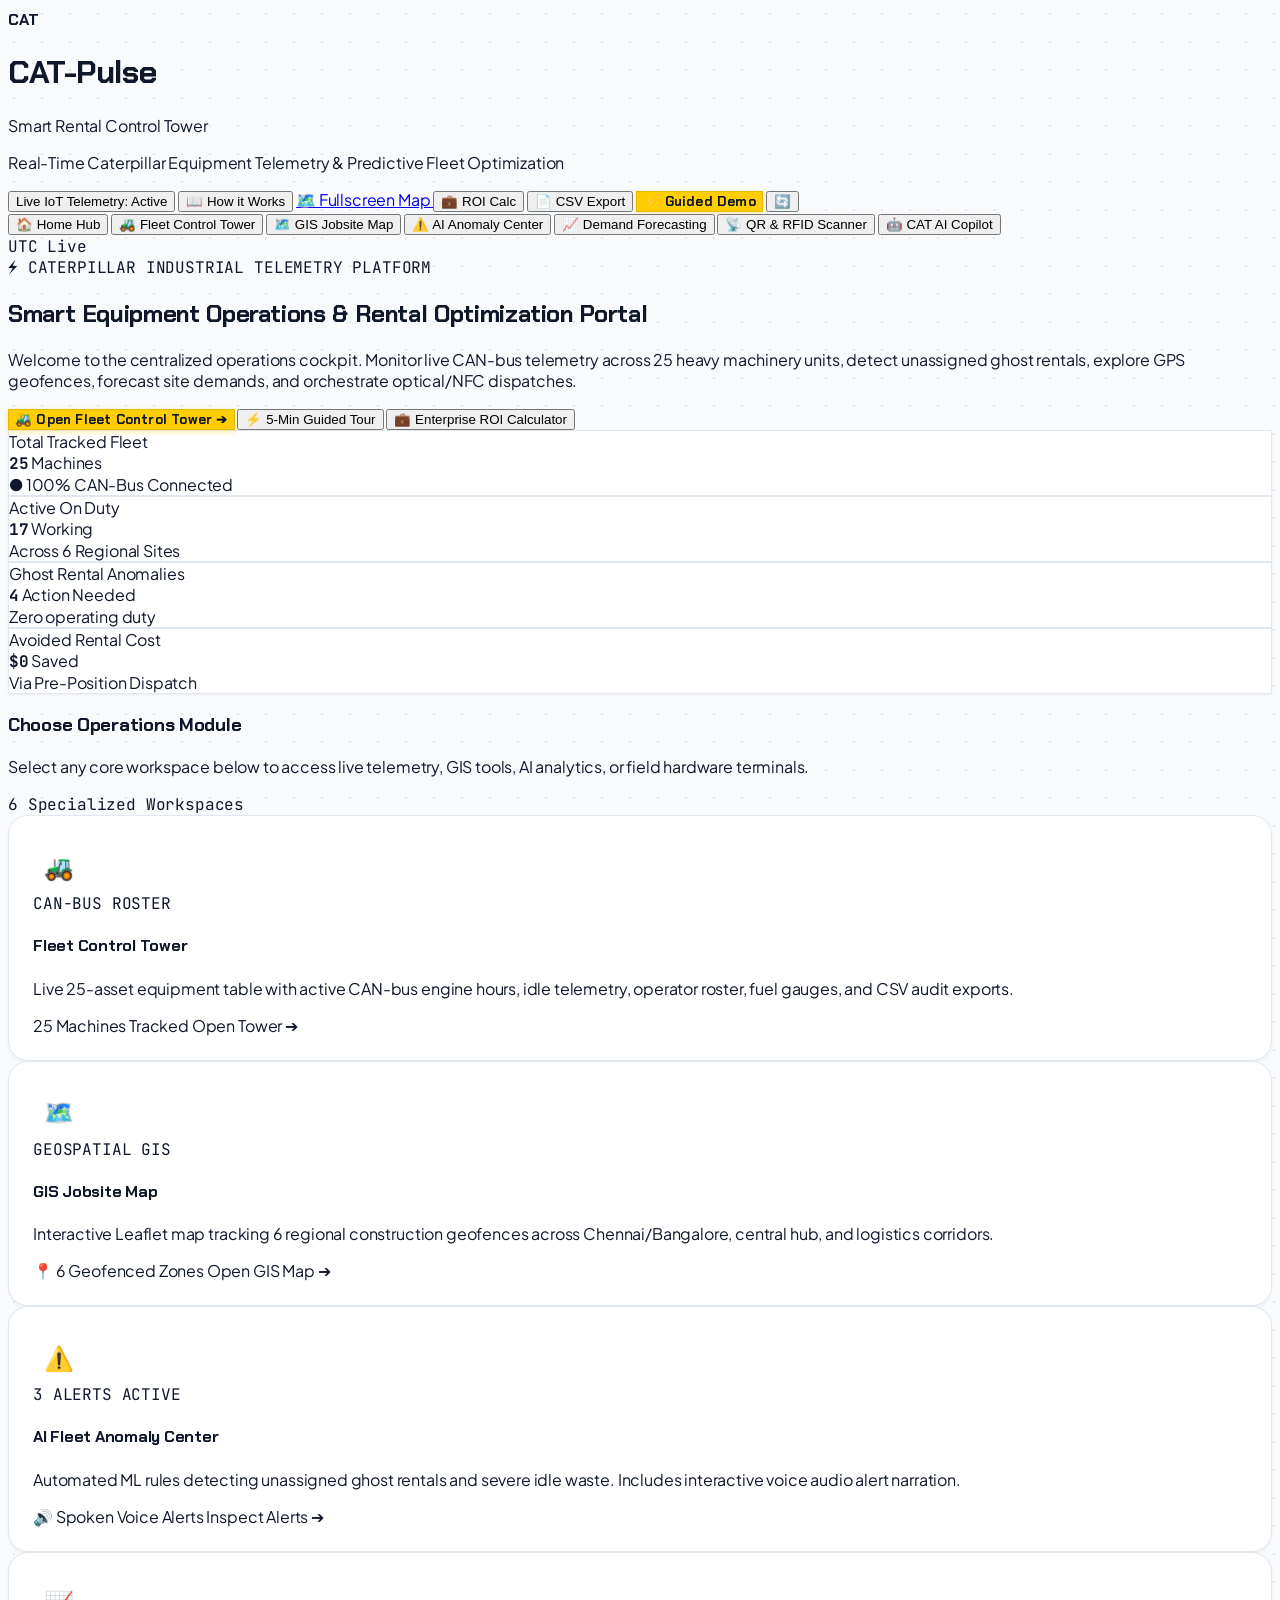
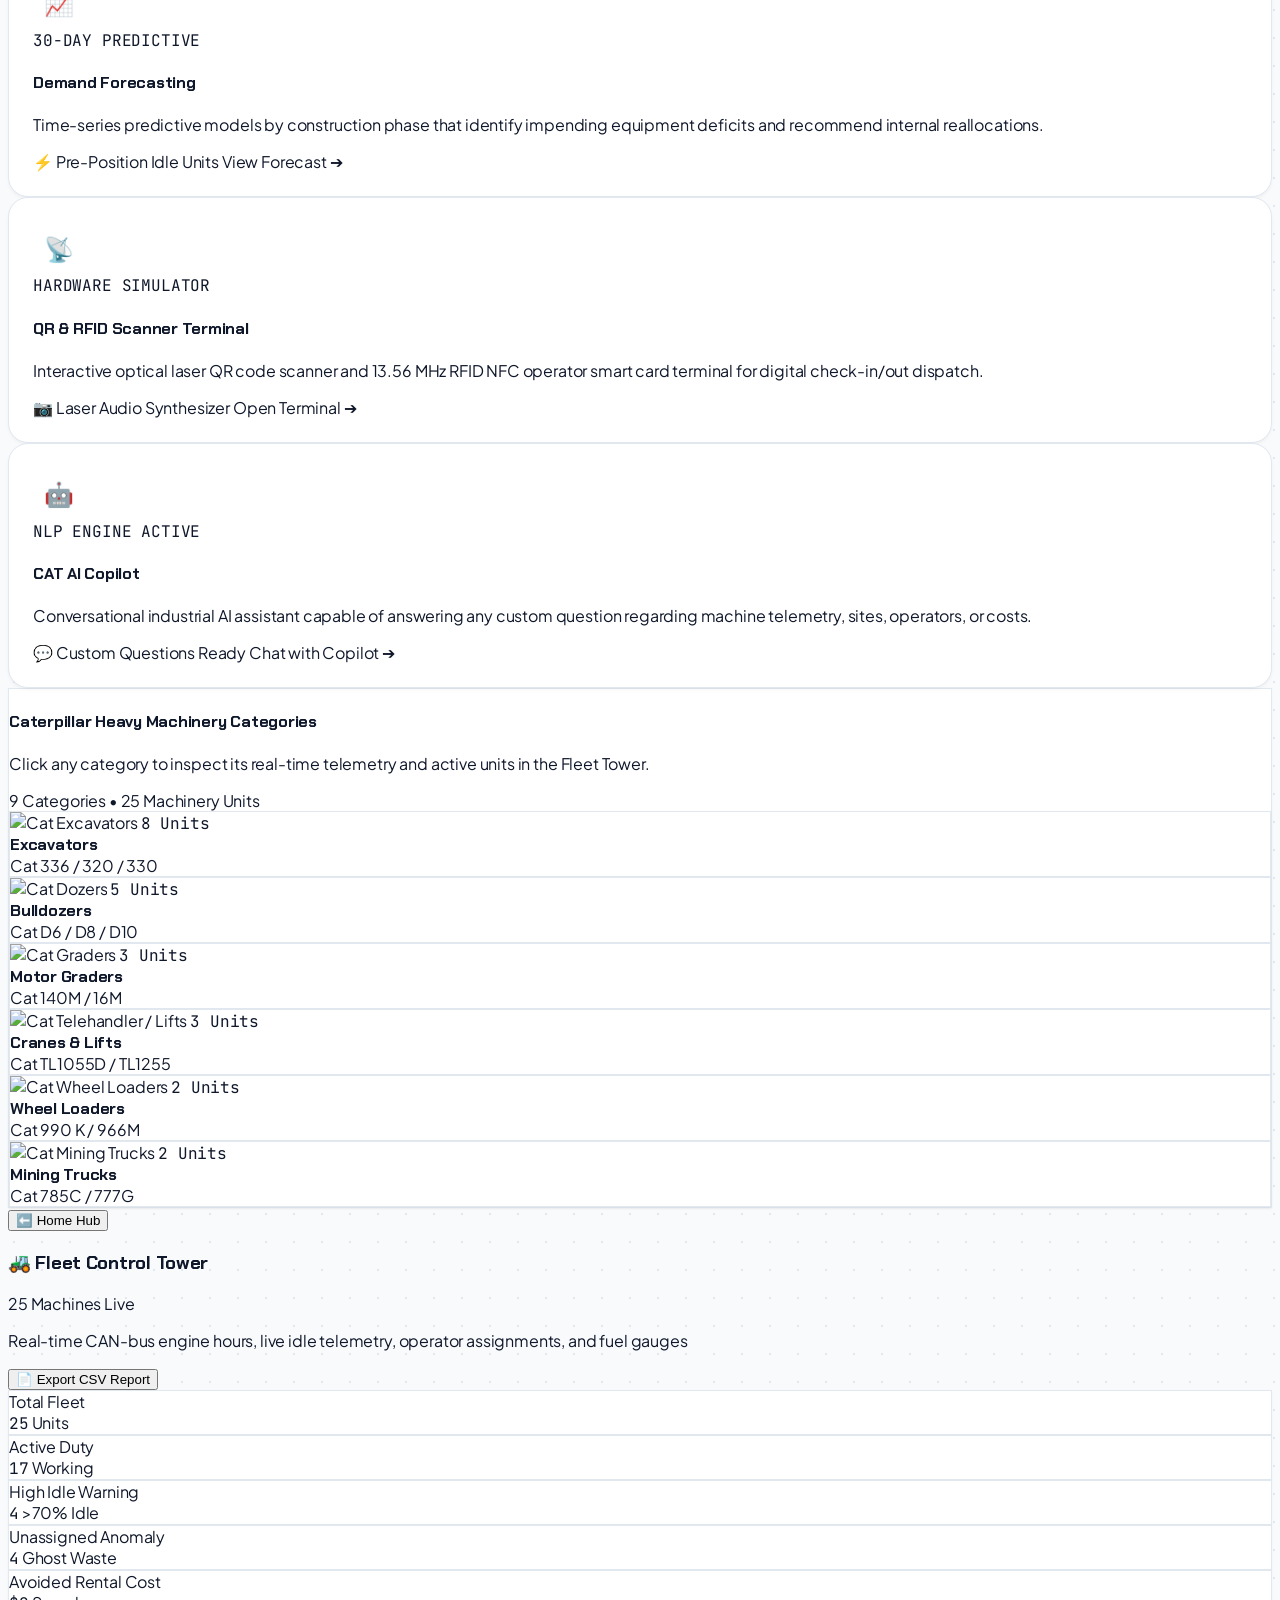
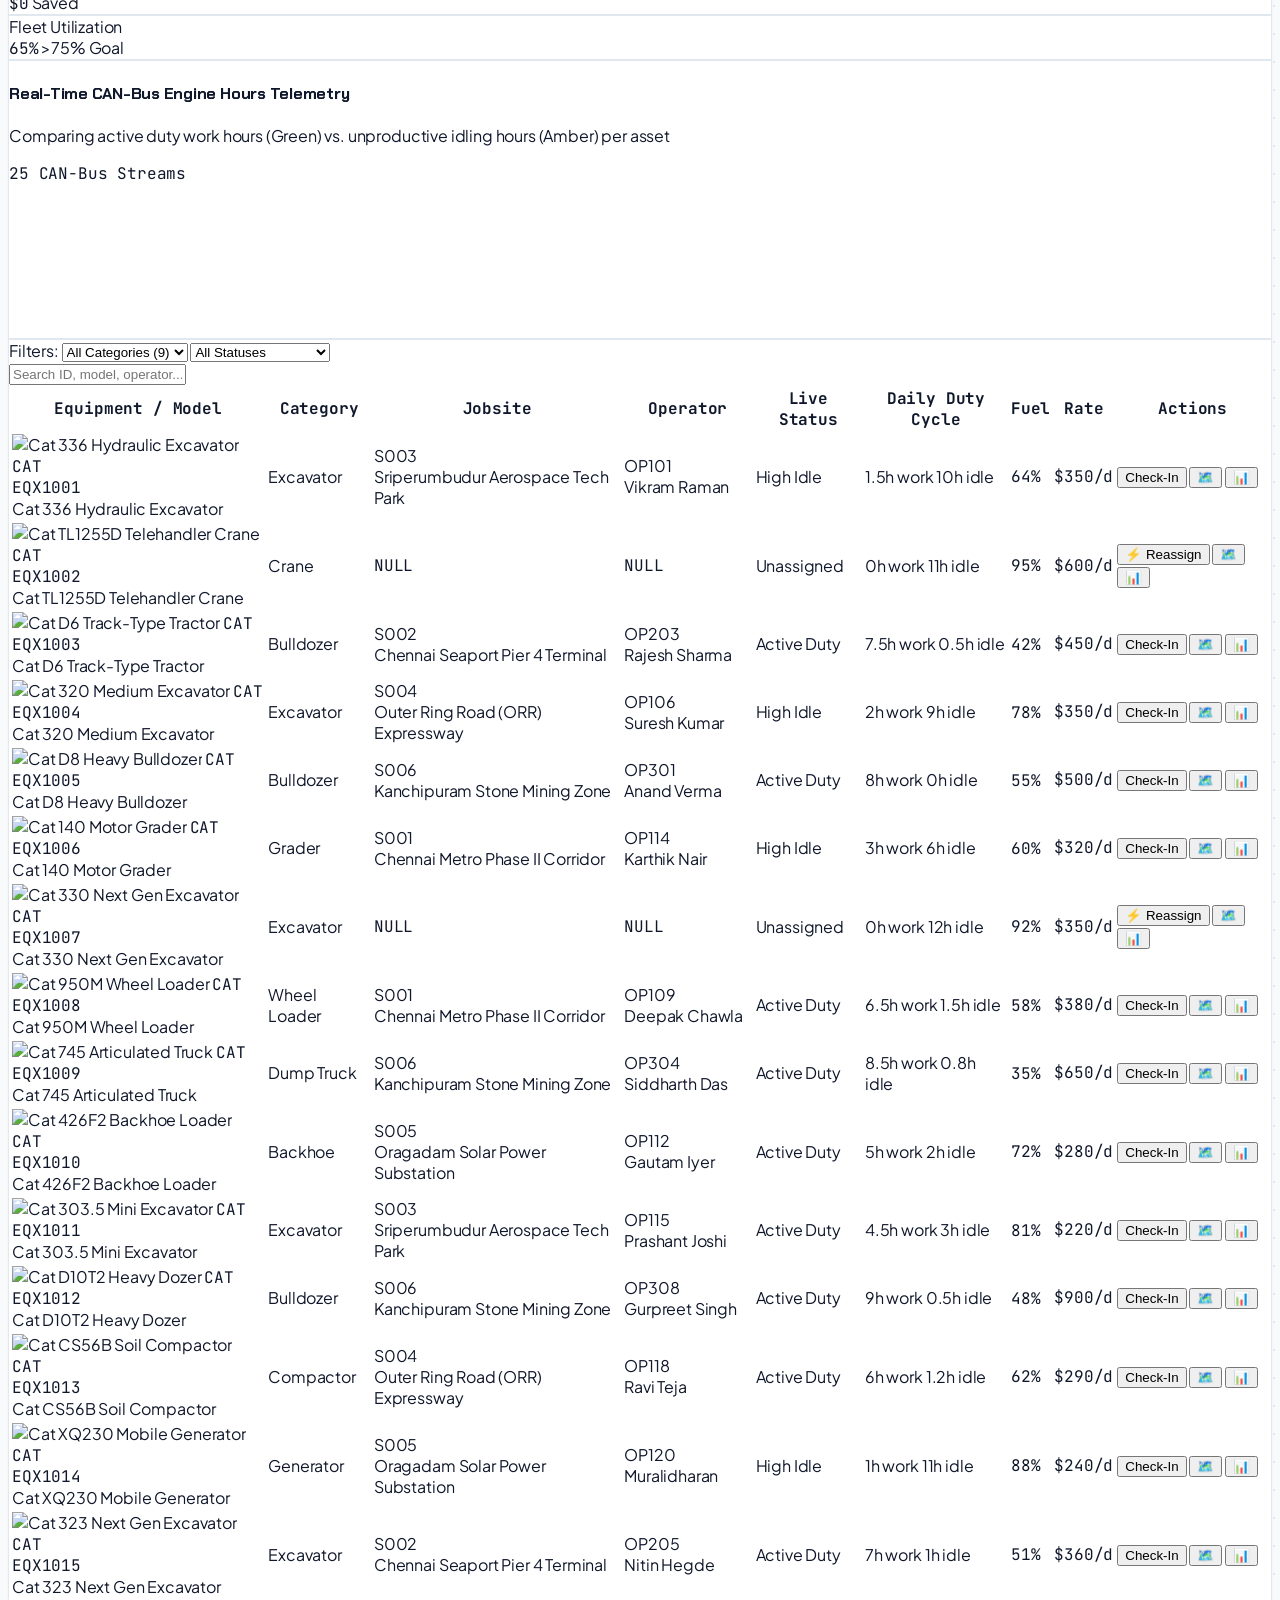
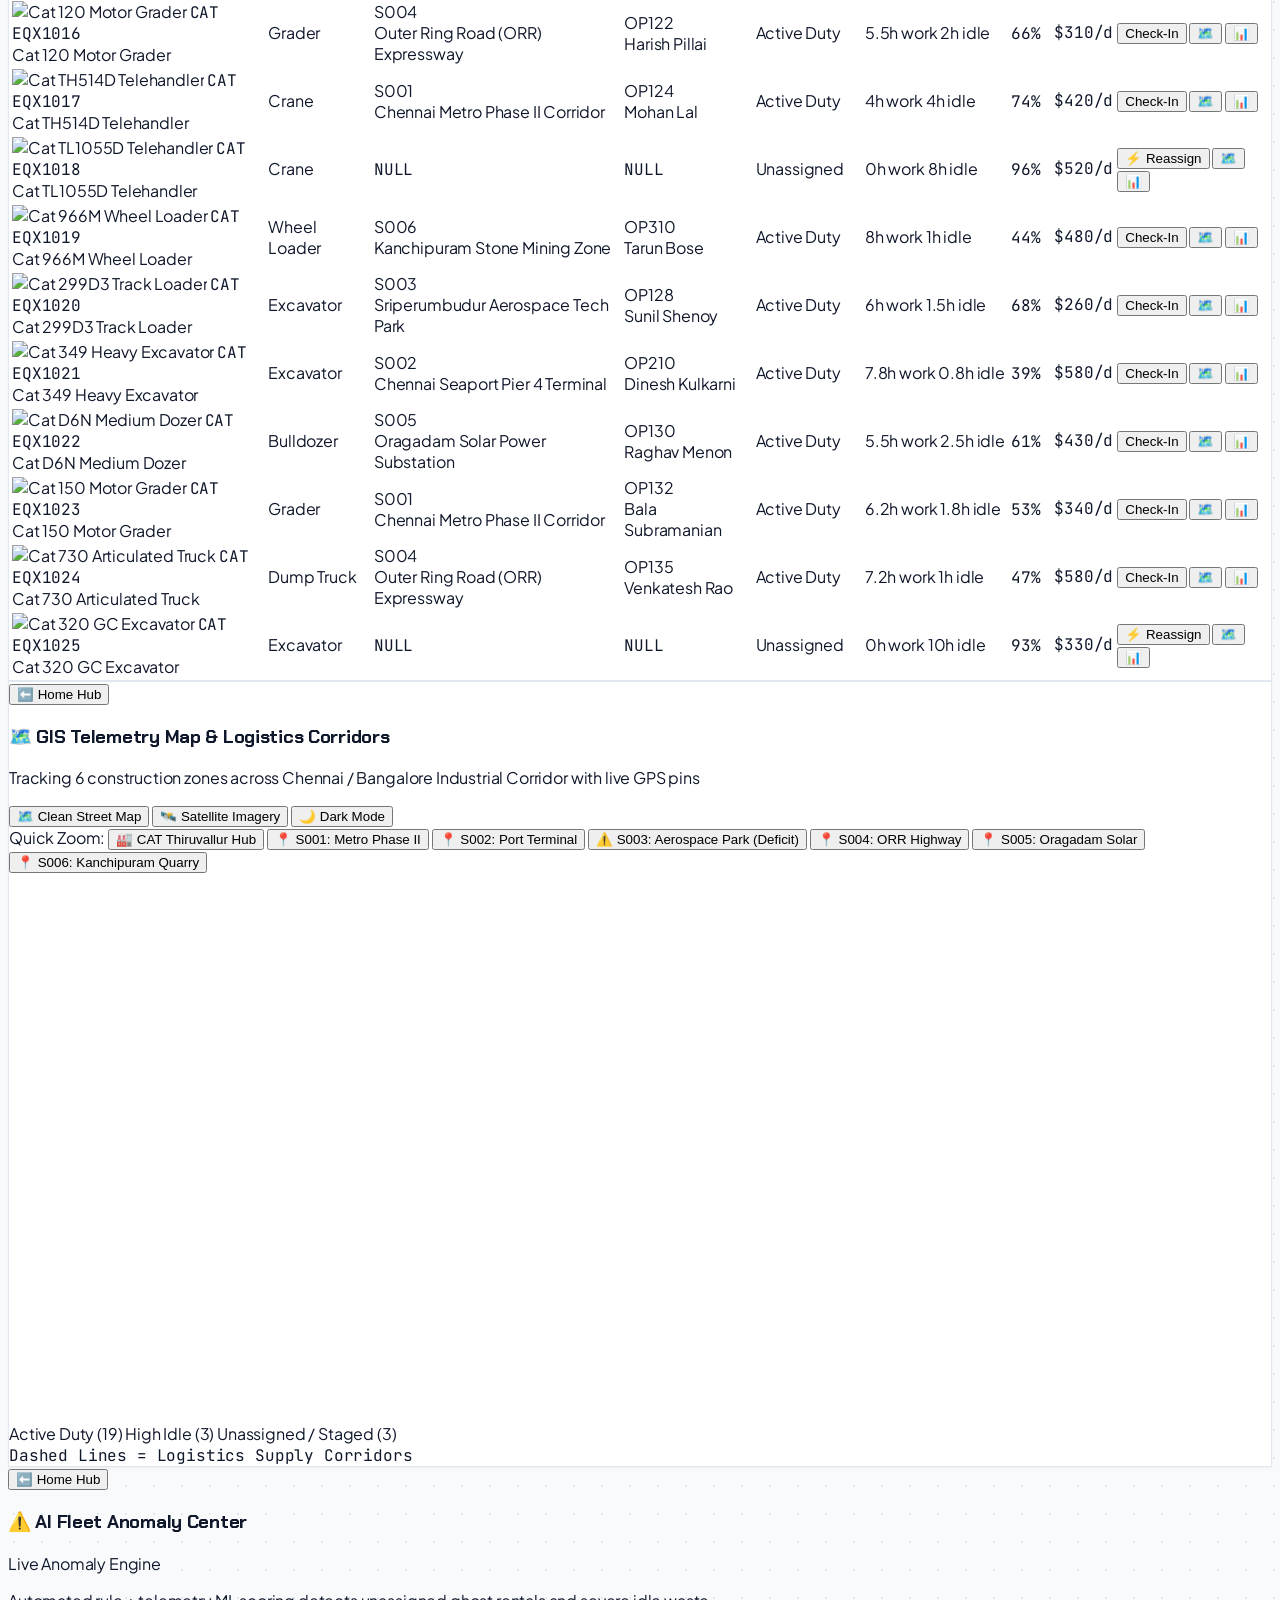
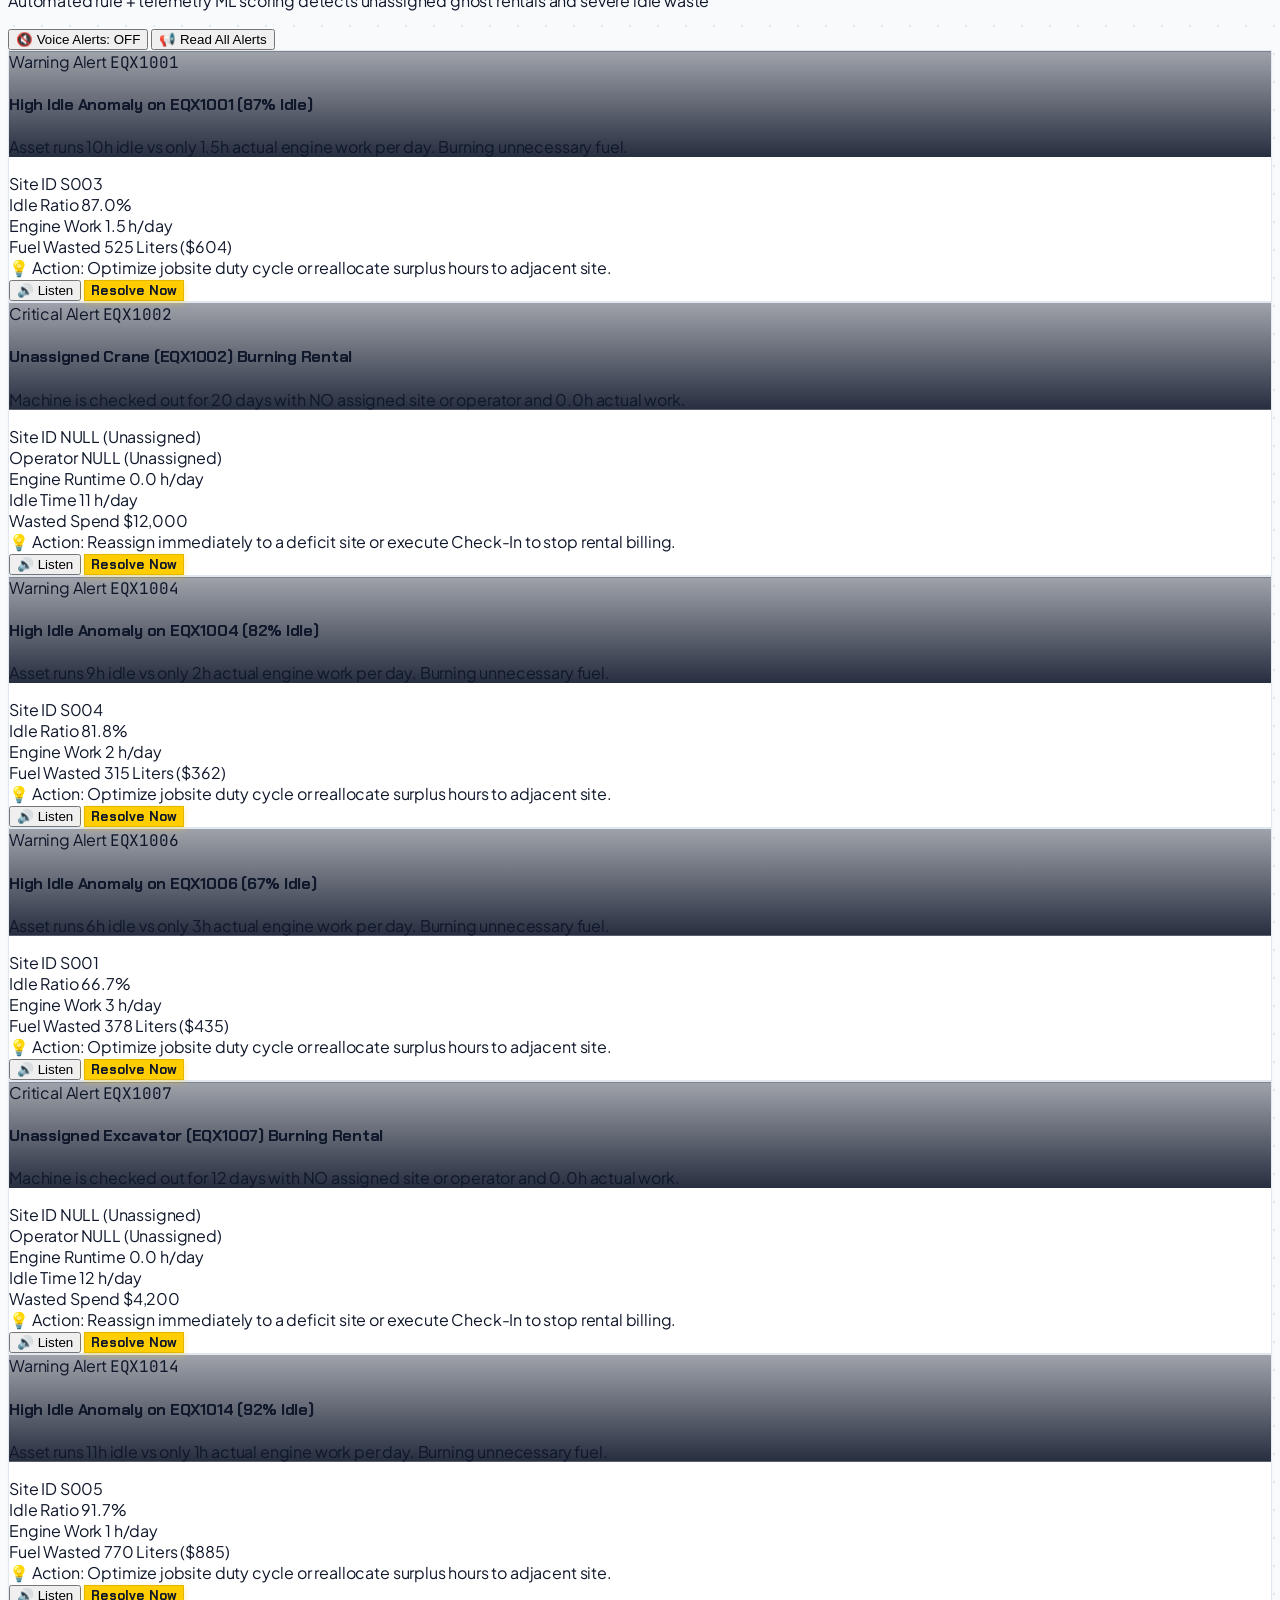
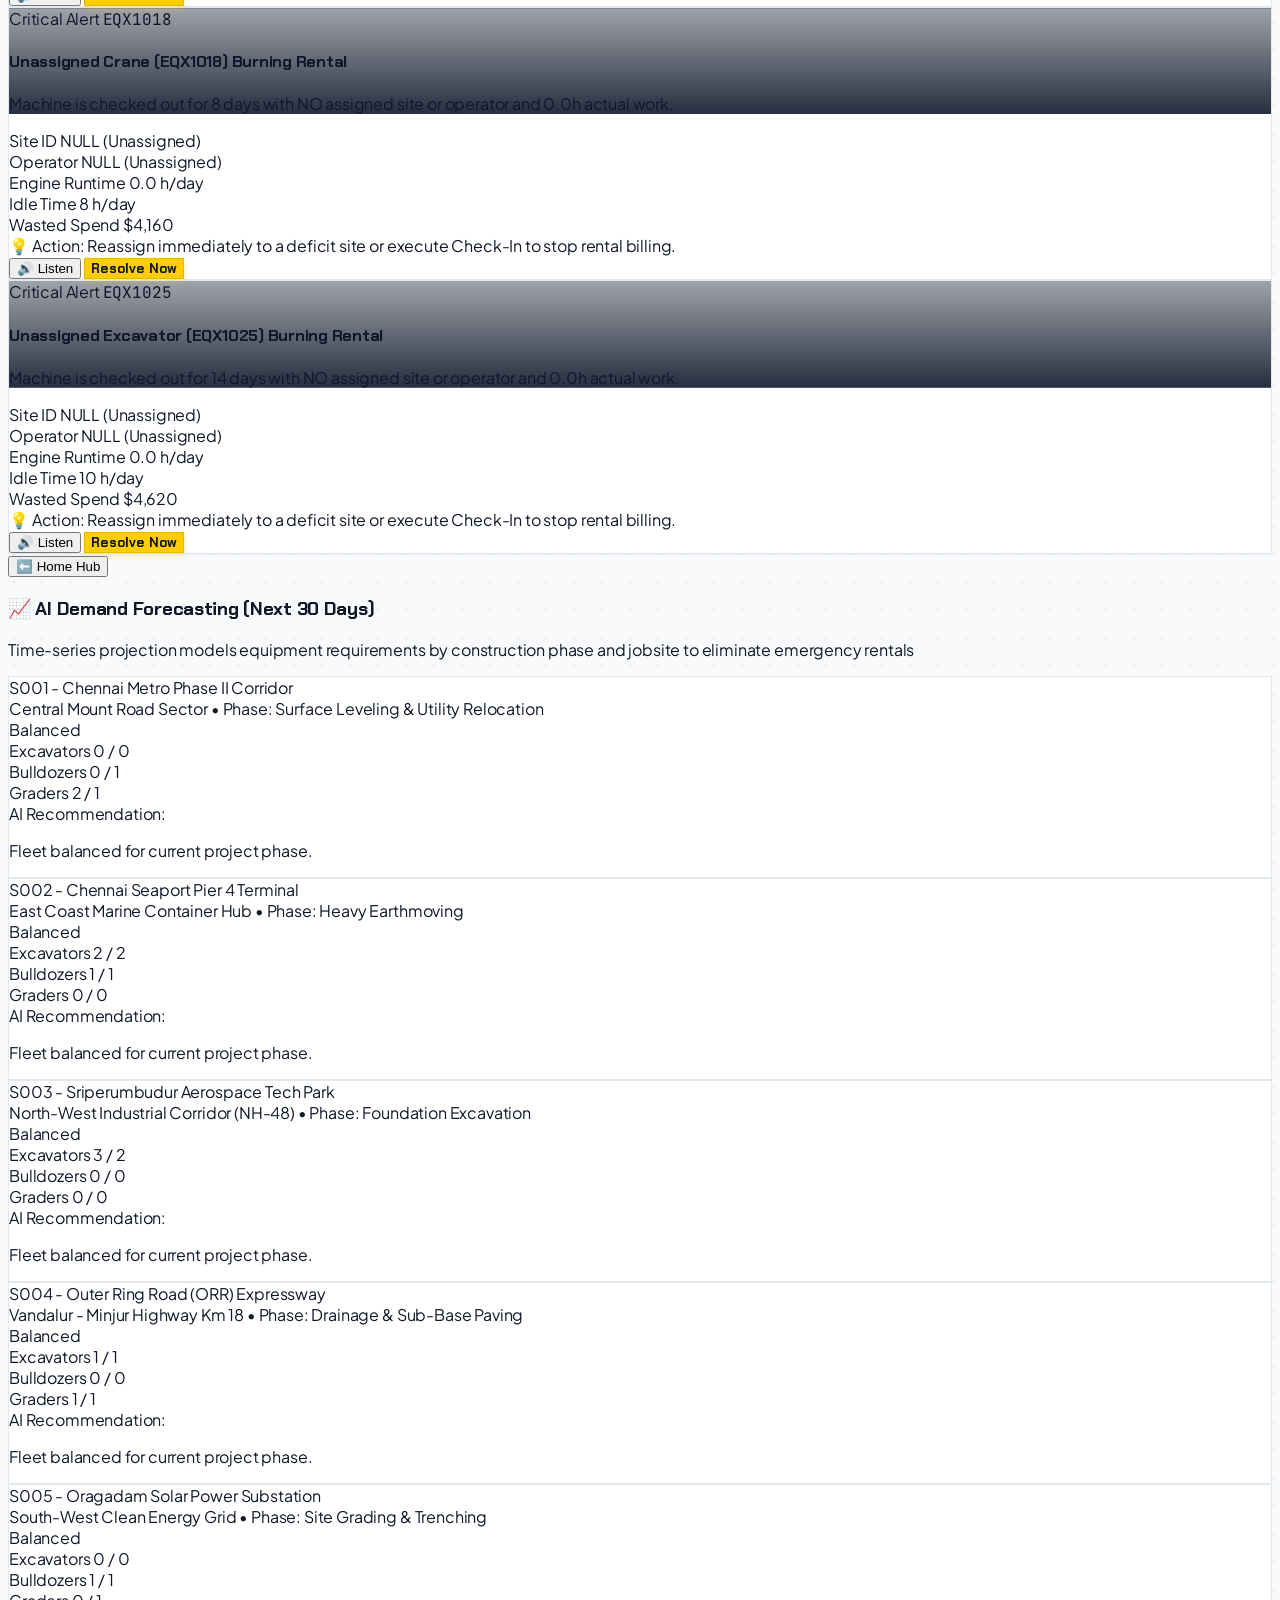
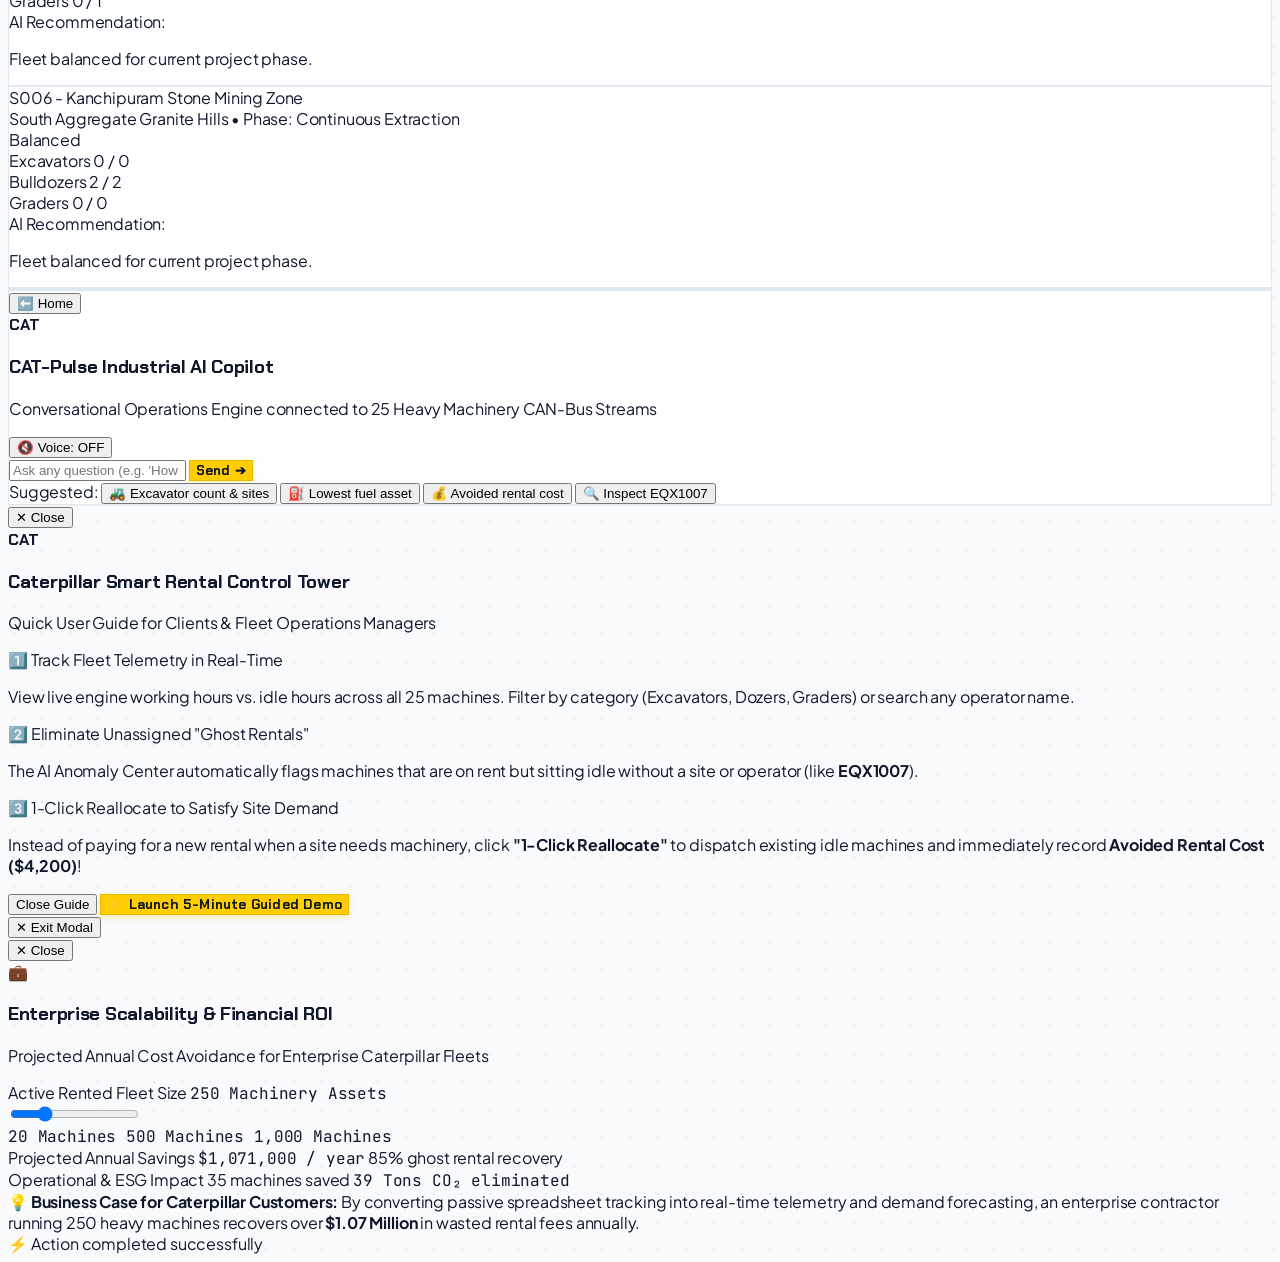
==== commit da1d8d0b: "Apply the Timezone / Fonts in Use editorial industrial typography (Chakra Petch + Saira Condensed + " ====
--- a/index.html
+++ b/index.html
@@ -5,10 +5,10 @@
   <meta name="viewport" content="width=device-width, initial-scale=1.0">
   <title>CAT-Pulse | Caterpillar Smart Asset Rental Tracking & Control Tower</title>
 
-  <!-- Google Fonts: Outfit (Display/Headings) + Plus Jakarta Sans (UI/Body) + Space Grotesk + JetBrains Mono -->
+  <!-- Google Fonts: Timezone Editorial Aesthetic (Chakra Petch + Saira Condensed + Plus Jakarta Sans + Space Grotesk) -->
   <link rel="preconnect" href="https://fonts.googleapis.com">
   <link rel="preconnect" href="https://fonts.gstatic.com" crossorigin>
-  <link href="https://fonts.googleapis.com/css2?family=Outfit:wght@400;500;600;700;800;900&family=Plus+Jakarta+Sans:wght@400;500;600;700;800&family=Space+Grotesk:wght@500;600;700&family=JetBrains+Mono:wght@400;500;600;700&display=swap" rel="stylesheet">
+  <link href="https://fonts.googleapis.com/css2?family=Chakra+Petch:ital,wght@0,400;0,500;0,600;0,700;1,600;1,700&family=Saira+Condensed:wght@600;700;800;900&family=Plus+Jakarta+Sans:wght@400;500;600;700;800&family=Space+Grotesk:wght@500;600;700&family=JetBrains+Mono:wght@400;500;600;700&display=swap" rel="stylesheet">
 
   <!-- Tailwind CSS CDN -->
   <script src="https://cdn.tailwindcss.com"></script>
@@ -25,10 +25,11 @@
             }
           },
           fontFamily: {
-            heading: ['Outfit', 'sans-serif'],
+            heading: ['"Chakra Petch"', 'sans-serif'],
+            display: ['"Saira Condensed"', '"Chakra Petch"', 'sans-serif'],
             sans: ['"Plus Jakarta Sans"', 'sans-serif'],
             mono: ['"JetBrains Mono"', 'monospace'],
-            metric: ['"Space Grotesk"', 'sans-serif']
+            metric: ['"Chakra Petch"', '"Space Grotesk"', 'sans-serif']
           }
         }
       }
--- a/styles.css
+++ b/styles.css
@@ -1,12 +1,13 @@
 /* ==========================================================================
-   CAT-PULSE MODERN ENTERPRISE DESIGN SYSTEM (NEW PREMIUM TYPOGRAPHY)
-   - Headings: Outfit (Geometric, Modern, Industrial Tech)
-   - Body & UI: Plus Jakarta Sans (Ultra-Crisp, Contemporary SaaS)
-   - Metrics: Space Grotesk / JetBrains Mono
-   - Clean White Theme with Caterpillar Yellow Highlights
+   CAT-PULSE DISTINCTIVE INDUSTRIAL TYPOGRAPHY SYSTEM
+   Inspired by Timezone / Fonts In Use Editorial Aesthetic:
+   - Primary Headings & Titles: Chakra Petch (Squarish, Bold, Industrial Geometric)
+   - Brand Logos & Badges: Saira Condensed / Chakra Petch (High-Impact Heavy)
+   - Body & UI Text: Plus Jakarta Sans (Ultra-Crisp Modern Legibility)
+   - Technical Metrics: Space Grotesk / JetBrains Mono
    ========================================================================== */
 
-@import url('https://fonts.googleapis.com/css2?family=Outfit:wght@400;500;600;700;800;900&family=Plus+Jakarta+Sans:wght@400;500;600;700;800&family=Space+Grotesk:wght@500;600;700&family=JetBrains+Mono:wght@400;500;600;700&display=swap');
+@import url('https://fonts.googleapis.com/css2?family=Chakra+Petch:ital,wght@0,400;0,500;0,600;0,700;1,600;1,700&family=Saira+Condensed:wght@600;700;800;900&family=Plus+Jakarta+Sans:wght@400;500;600;700;800&family=Space+Grotesk:wght@500;600;700&family=JetBrains+Mono:wght@400;500;600;700&display=swap');
 
 :root {
   --cat-yellow: #FFCD00;
@@ -27,9 +28,17 @@
   letter-spacing: -0.01em;
 }
 
+/* Timezone / Distinctive Industrial Headings */
 h1, h2, h3, h4, h5, h6, .font-heading {
-  font-family: 'Outfit', sans-serif;
-  letter-spacing: -0.025em;
+  font-family: 'Chakra Petch', sans-serif;
+  letter-spacing: -0.015em;
+  font-weight: 700;
+}
+
+/* Punchy Condensed Brand Typeface (Fonts In Use Style) */
+.font-display {
+  font-family: 'Saira Condensed', 'Chakra Petch', sans-serif;
+  letter-spacing: -0.01em;
 }
 
 .font-mono {
@@ -37,7 +46,8 @@
 }
 
 .font-metric {
-  font-family: 'Space Grotesk', sans-serif;
+  font-family: 'Chakra Petch', 'Space Grotesk', sans-serif;
+  font-weight: 700;
 }
 
 /* Modern Clean White Cards */
@@ -69,7 +79,7 @@
 .cat-feature-card:hover {
   transform: translateY(-4px);
   border-color: #FFCD00;
-  box-shadow: 0 20px 35px -8px rgba(255, 205, 0, 0.2), 0 10px 20px -6px rgba(15, 23, 42, 0.08);
+  box-shadow: 0 20px 35px -8px rgba(255, 205, 0, 0.22), 0 10px 20px -6px rgba(15, 23, 42, 0.08);
 }
 
 .cat-feature-card .feature-icon-box {
@@ -84,16 +94,16 @@
 }
 
 .cat-feature-card:hover .feature-icon-box {
-  transform: scale(1.1);
+  transform: scale(1.12);
 }
 
 /* Caterpillar Brand Button */
 .cat-btn-primary {
   background: #FFCD00;
   color: #0f172a;
-  font-family: 'Outfit', sans-serif;
-  font-weight: 800;
-  letter-spacing: 0.01em;
+  font-family: 'Chakra Petch', sans-serif;
+  font-weight: 700;
+  letter-spacing: 0.015em;
   border: 1px solid #e5b800;
   box-shadow: 0 2px 6px rgba(255, 205, 0, 0.35);
   transition: all 0.15s ease-in-out;
@@ -112,7 +122,7 @@
 .cat-btn-secondary {
   background: #ffffff;
   color: #0f172a;
-  font-family: 'Outfit', sans-serif;
+  font-family: 'Chakra Petch', sans-serif;
   font-weight: 700;
   border: 1px solid #cbd5e1;
   box-shadow: 0 1px 2px rgba(0, 0, 0, 0.05);
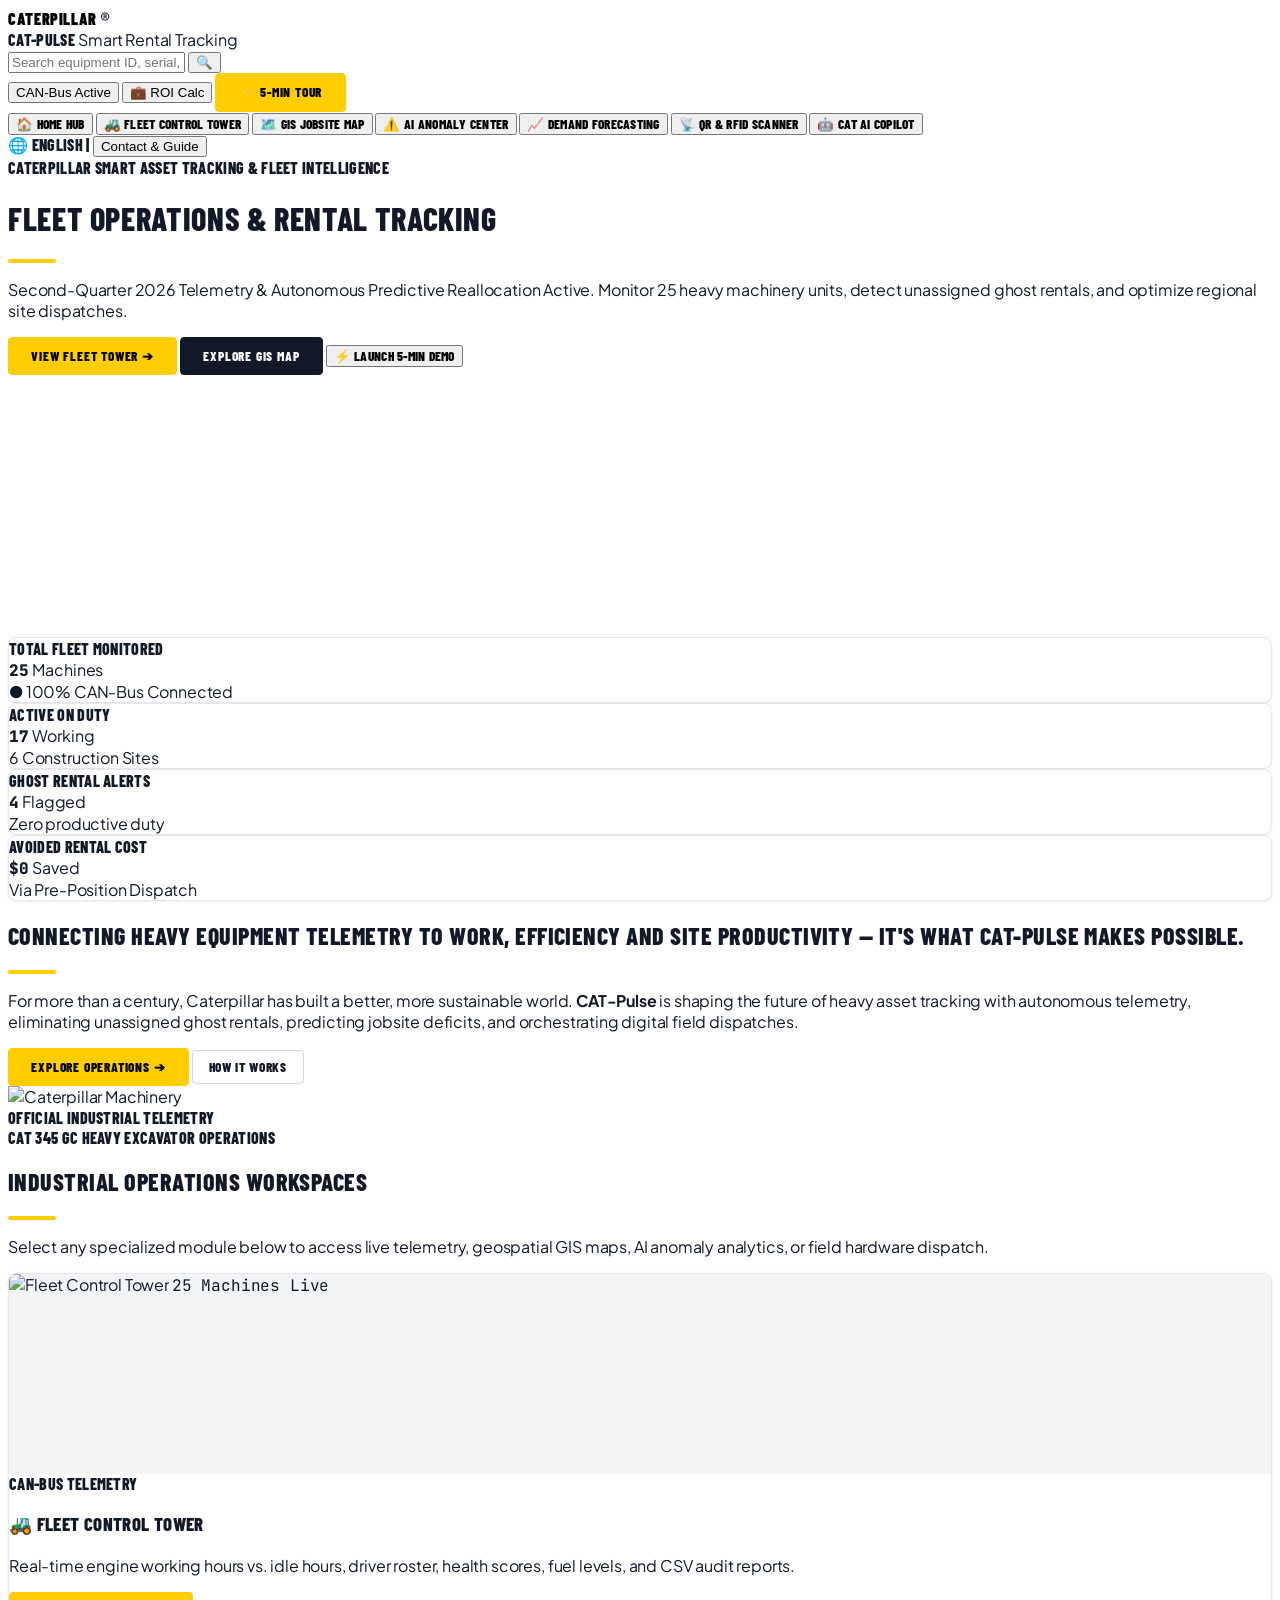
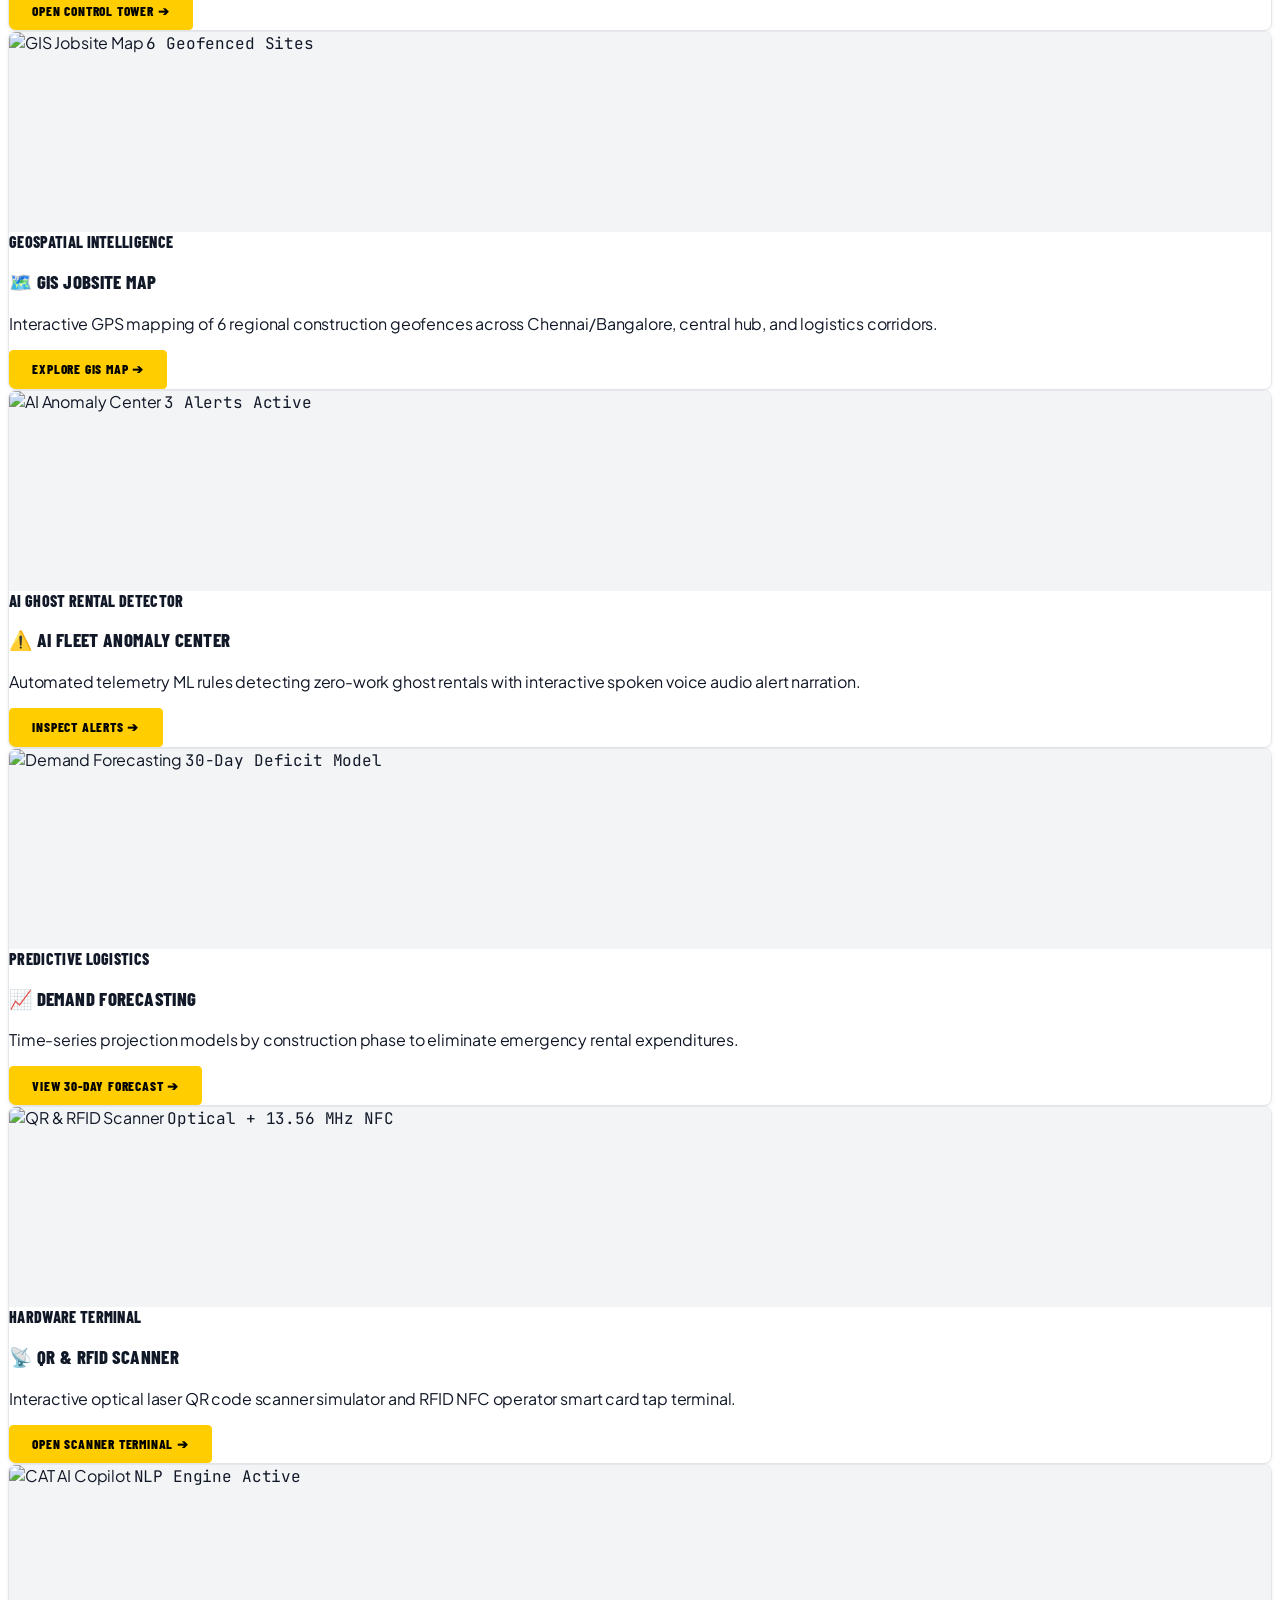
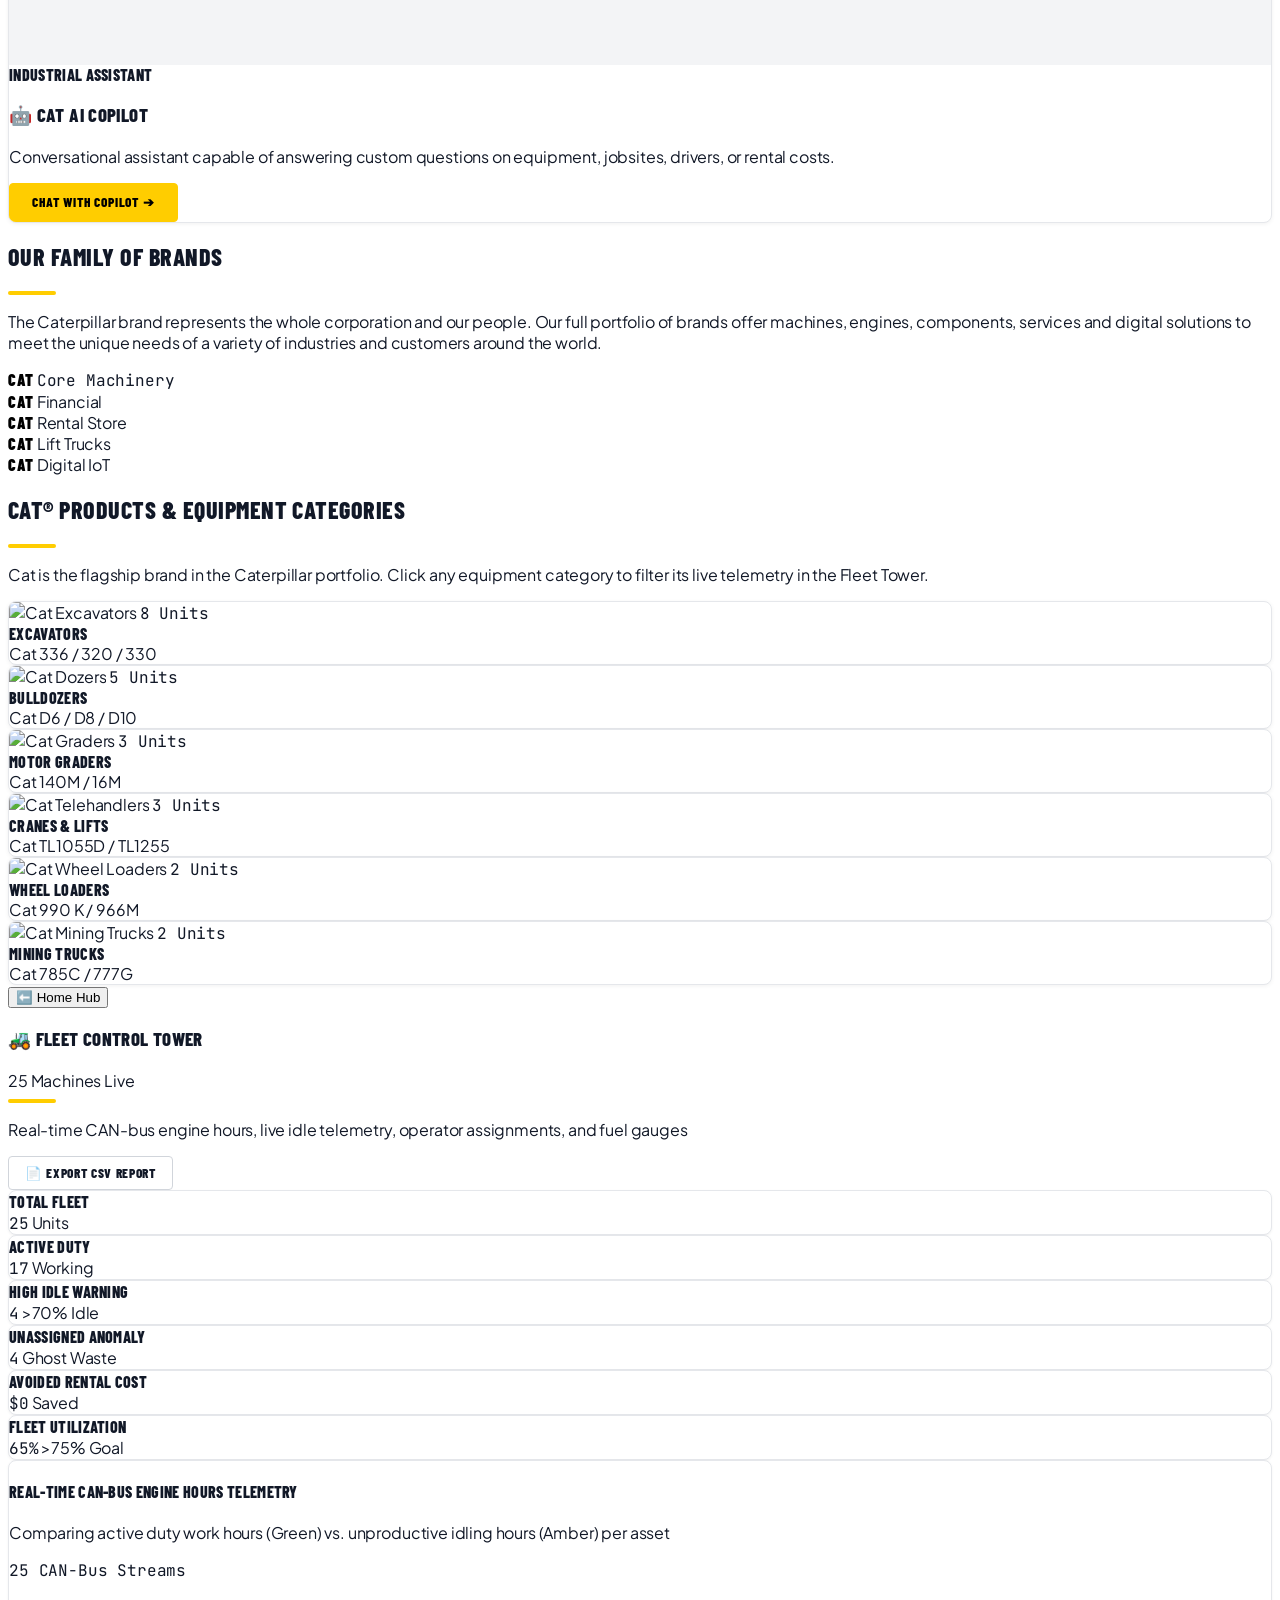
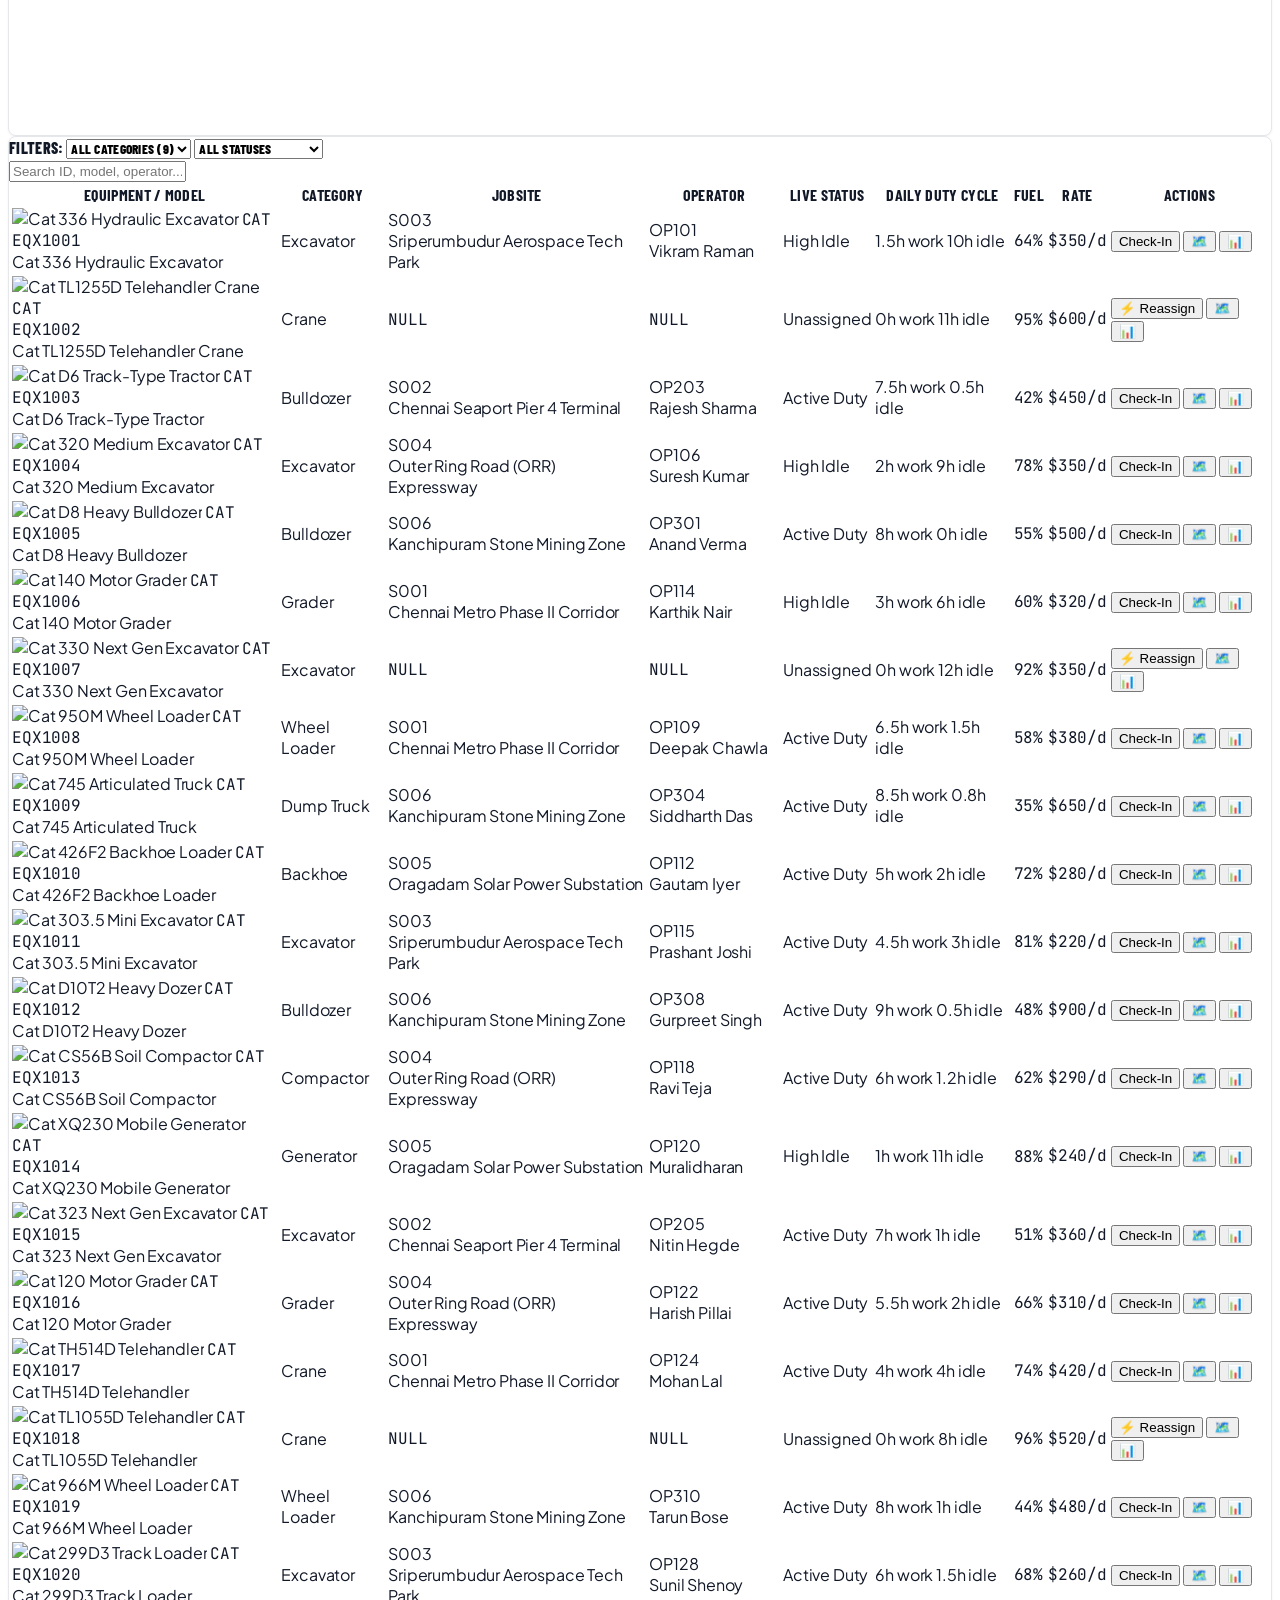
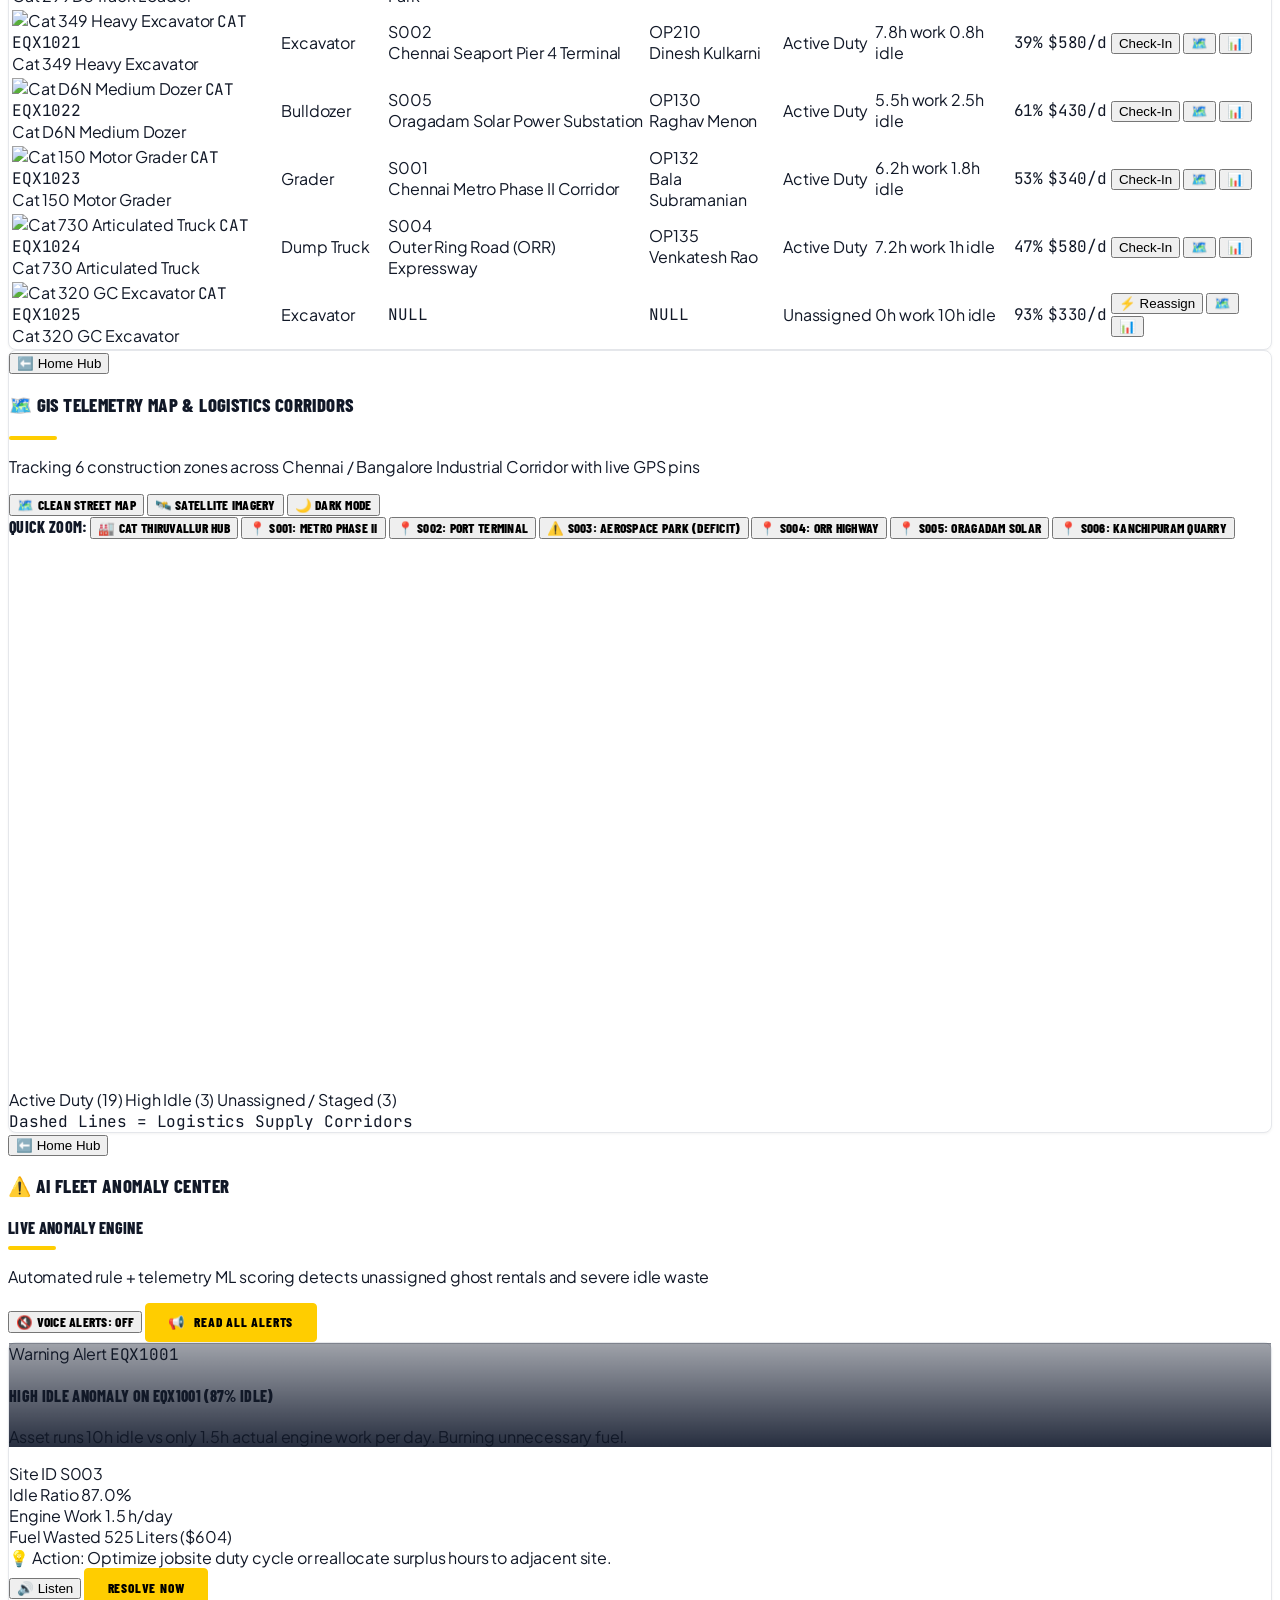
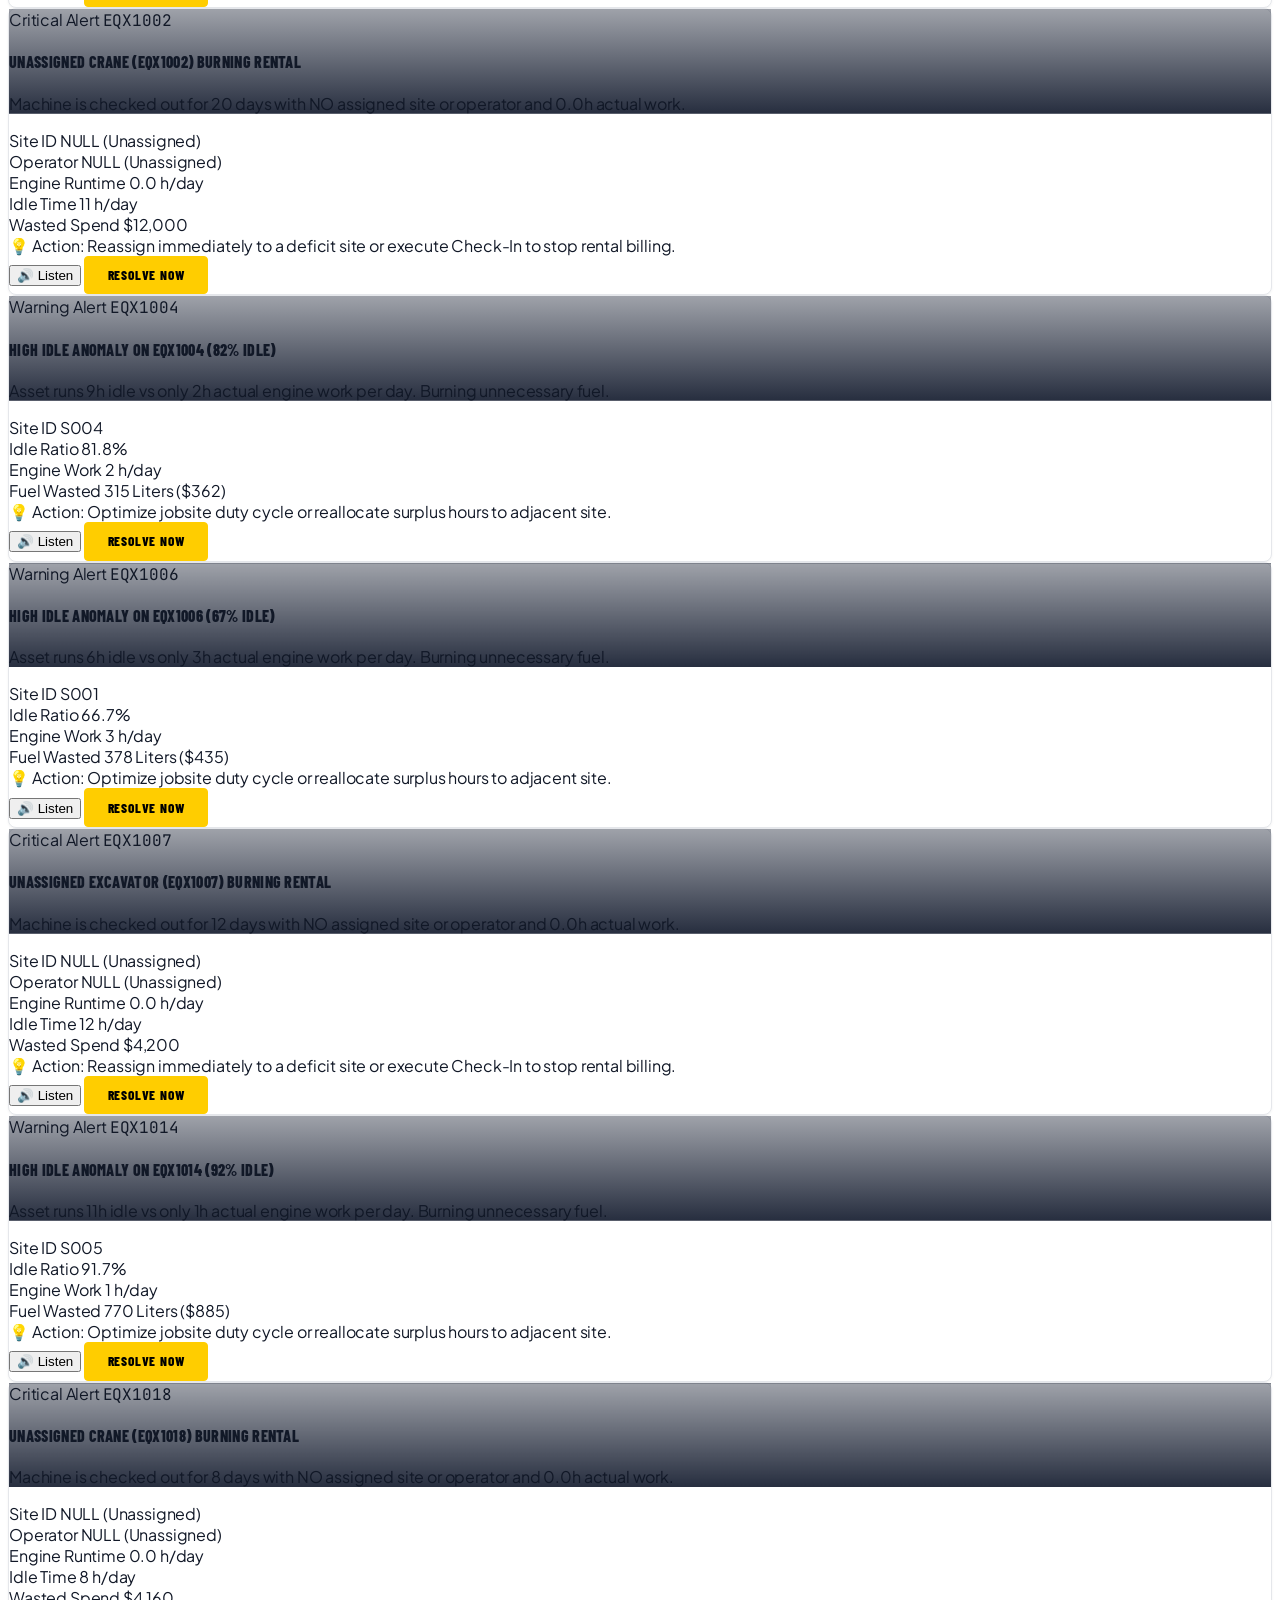
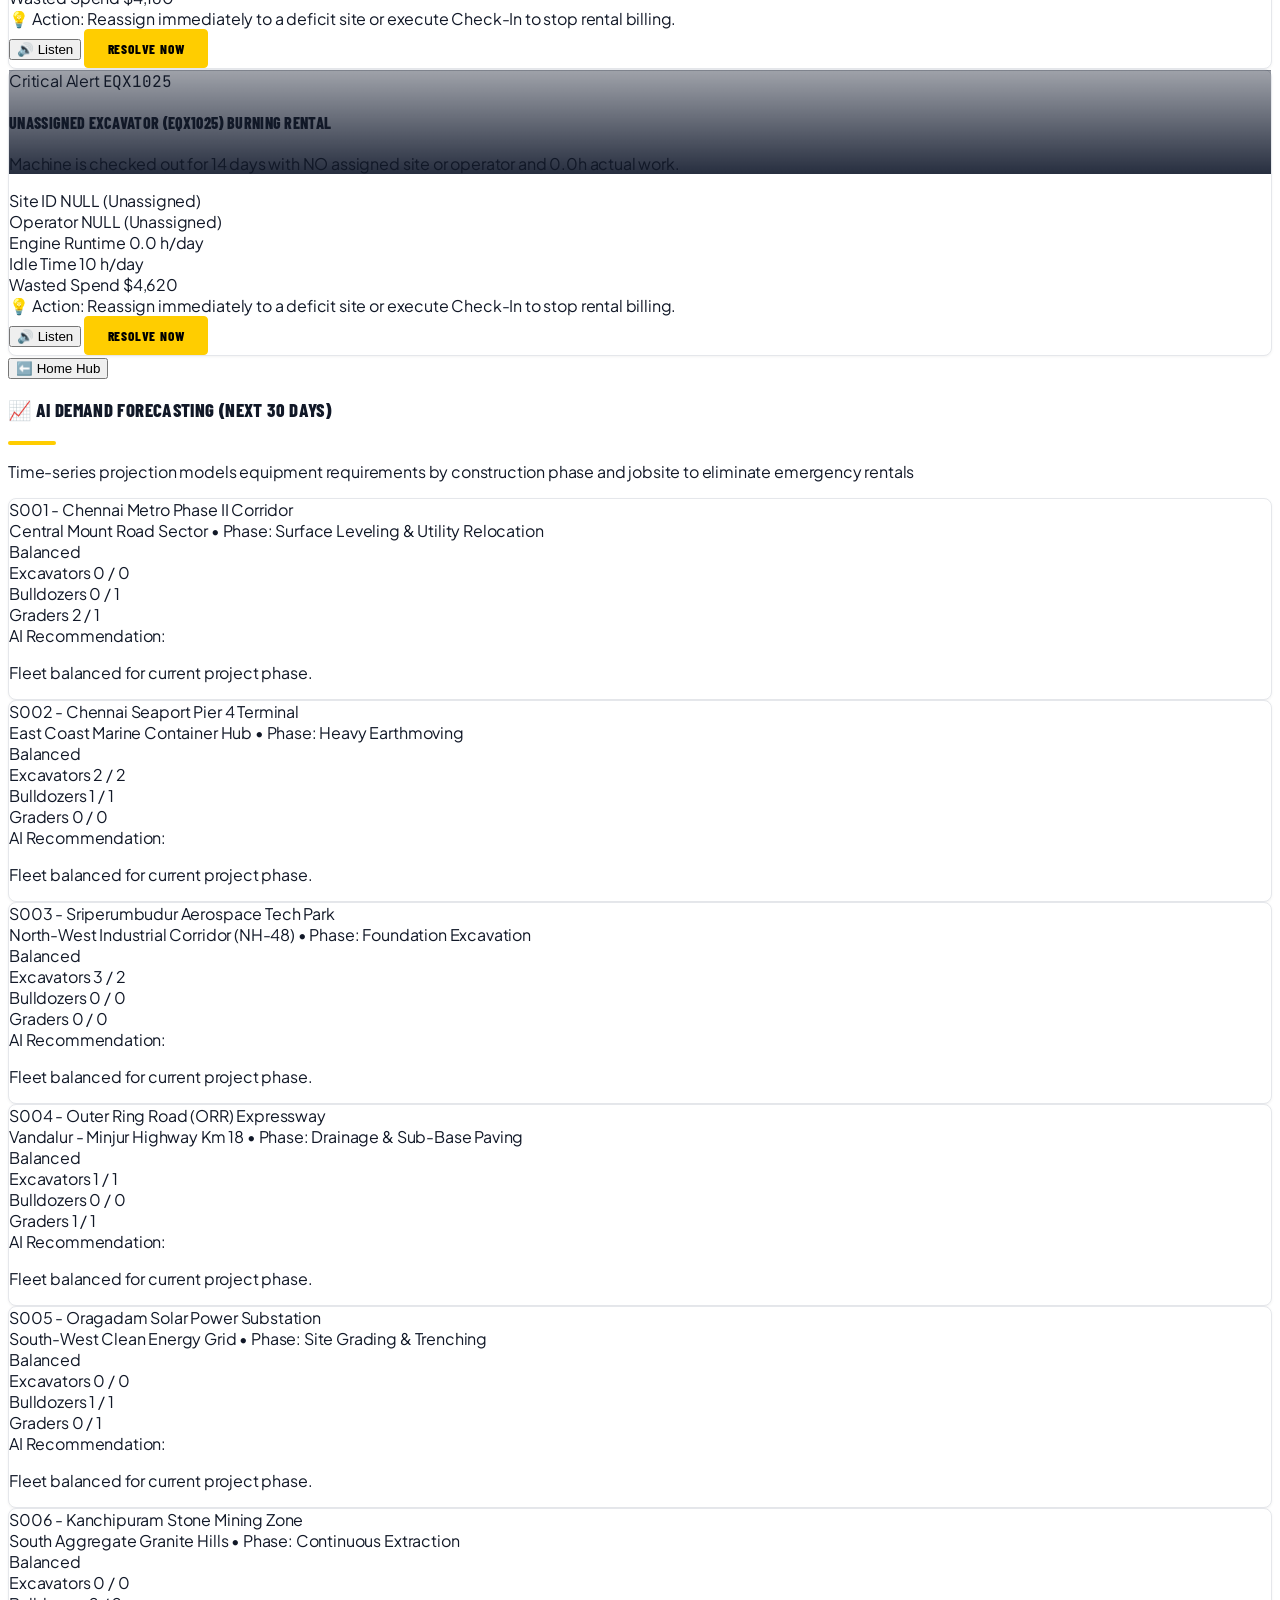
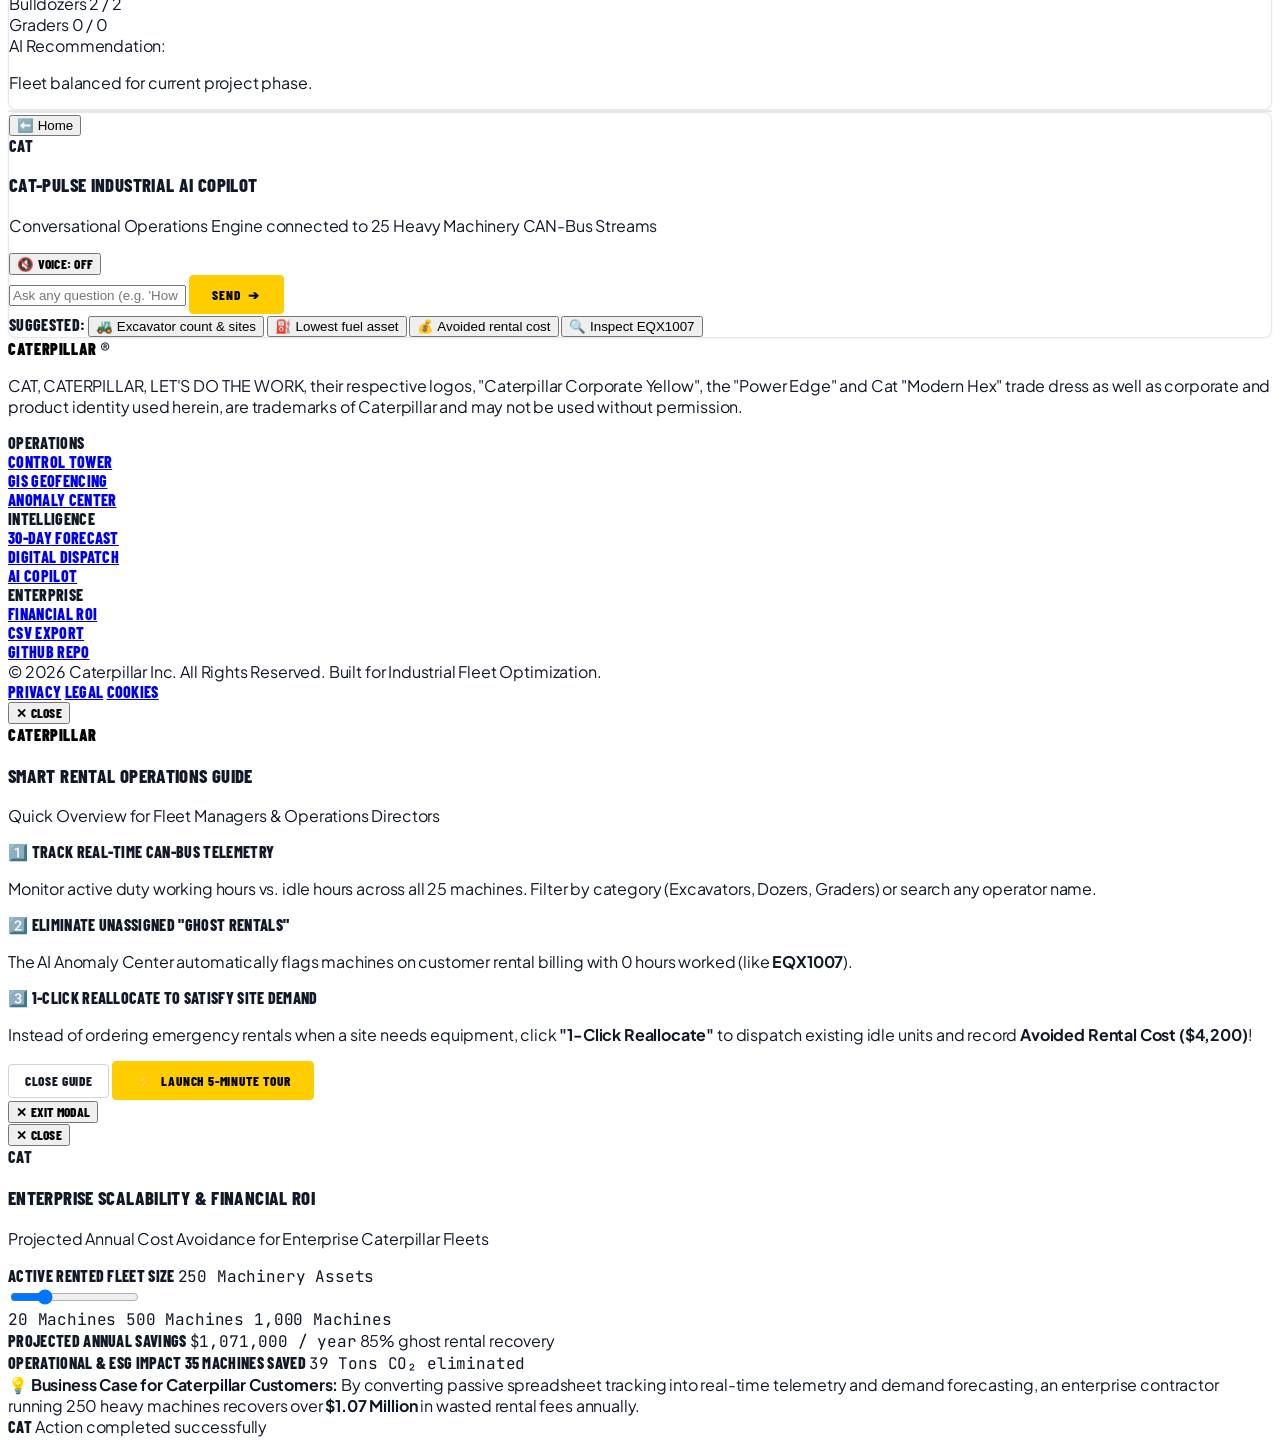
==== commit 47b8f6f1: "Implement exact official Caterpillar.com corporate UI with large CATERPILLAR wordmark, search bar, s" ====
--- a/index.html
+++ b/index.html
@@ -3,12 +3,12 @@
 <head>
   <meta charset="UTF-8">
   <meta name="viewport" content="width=device-width, initial-scale=1.0">
-  <title>CAT-Pulse | Caterpillar Smart Asset Rental Tracking & Control Tower</title>
-
-  <!-- Google Fonts: Timezone Editorial Aesthetic (Chakra Petch + Saira Condensed + Plus Jakarta Sans + Space Grotesk) -->
+  <title>Caterpillar | Smart Asset Rental Tracking & Fleet Control Tower</title>
+
+  <!-- Google Fonts: Barlow Condensed (Caterpillar Official Corporate Font) + Plus Jakarta Sans + JetBrains Mono -->
   <link rel="preconnect" href="https://fonts.googleapis.com">
   <link rel="preconnect" href="https://fonts.gstatic.com" crossorigin>
-  <link href="https://fonts.googleapis.com/css2?family=Chakra+Petch:ital,wght@0,400;0,500;0,600;0,700;1,600;1,700&family=Saira+Condensed:wght@600;700;800;900&family=Plus+Jakarta+Sans:wght@400;500;600;700;800&family=Space+Grotesk:wght@500;600;700&family=JetBrains+Mono:wght@400;500;600;700&display=swap" rel="stylesheet">
+  <link href="https://fonts.googleapis.com/css2?family=Barlow+Condensed:ital,wght@0,400;0,600;0,700;0,800;0,900;1,700&family=Plus+Jakarta+Sans:wght@400;500;600;700;800&family=JetBrains+Mono:wght@400;500;600;700&display=swap" rel="stylesheet">
 
   <!-- Tailwind CSS CDN -->
   <script src="https://cdn.tailwindcss.com"></script>
@@ -20,16 +20,15 @@
             cat: {
               yellow: '#FFCD00',
               hover: '#E5B800',
-              dark: '#0f172a',
+              dark: '#000000',
+              charcoal: '#111827',
               slate: '#1e293b'
             }
           },
           fontFamily: {
-            heading: ['"Chakra Petch"', 'sans-serif'],
-            display: ['"Saira Condensed"', '"Chakra Petch"', 'sans-serif'],
+            heading: ['"Barlow Condensed"', 'sans-serif'],
             sans: ['"Plus Jakarta Sans"', 'sans-serif'],
-            mono: ['"JetBrains Mono"', 'monospace'],
-            metric: ['"Chakra Petch"', '"Space Grotesk"', 'sans-serif']
+            mono: ['"JetBrains Mono"', 'monospace']
           }
         }
       }
@@ -43,507 +42,582 @@
   <link rel="stylesheet" href="https://unpkg.com/leaflet@1.9.4/dist/leaflet.css" />
   <script src="https://unpkg.com/leaflet@1.9.4/dist/leaflet.js"></script>
 
-  <!-- Clean Light Industrial Theme Styles -->
+  <!-- Clean Caterpillar.com Corporate Styles -->
   <link rel="stylesheet" href="styles.css">
 </head>
-<body class="bg-slate-50 text-slate-900 min-h-screen flex flex-col antialiased font-sans selection:bg-amber-200">
+<body class="bg-white text-slate-900 min-h-screen flex flex-col antialiased font-sans selection:bg-amber-200">
 
   <!-- TOP 5-MINUTE DEMO RUNNER BANNER -->
   <div id="demo-banner" class="hidden sticky top-0 z-50"></div>
 
-  <!-- APPLICATION HEADER (CLEAN WHITE SAAS DESIGN) -->
-  <header class="bg-white border-b border-slate-200 sticky top-0 z-40 px-5 py-3 shadow-sm">
-    <div class="max-w-7xl mx-auto flex flex-col md:flex-row items-center justify-between gap-3">
+  <!-- ========================================================================= -->
+  <!-- OFFICIAL CATERPILLAR.COM CORPORATE HEADER -->
+  <!-- ========================================================================= -->
+  <header class="bg-white border-b border-slate-200 sticky top-0 z-40 shadow-sm">
+    
+    <!-- TOP CORPORATE UTILITY BAR -->
+    <div class="max-w-7xl mx-auto px-5 py-3 flex flex-col md:flex-row items-center justify-between gap-4">
       
-      <!-- Authentic Caterpillar Brand & Title -->
-      <div class="flex items-center gap-3.5 cursor-pointer" onclick="switchTab('home')">
-        <!-- Caterpillar Logo Badge -->
-        <div class="relative w-12 h-9 bg-black rounded-lg flex items-center justify-center shadow-md overflow-hidden shrink-0">
-          <span class="text-white font-black text-sm tracking-tighter leading-none z-10 font-heading">CAT</span>
-          <div class="absolute bottom-0 inset-x-0 h-2.5 bg-amber-400 flex items-center justify-center">
-            <div class="w-0 h-0 border-l-[6px] border-l-transparent border-r-[6px] border-r-transparent border-b-[6px] border-b-black -mt-2"></div>
-          </div>
-        </div>
-
+      <!-- Official Big CATERPILLAR® Wordmark & Brand Badge -->
+      <div class="flex items-center gap-4 cursor-pointer group shrink-0" onclick="switchTab('home')">
+        
+        <!-- Big Authentic Caterpillar Wordmark -->
+        <div class="flex items-center gap-1.5">
+          <span class="cat-wordmark text-3xl sm:text-4xl tracking-tighter text-black font-black">CATERPILLAR</span>
+          <span class="text-xs font-bold text-slate-500 self-start mt-1">®</span>
+        </div>
+
+        <div class="h-7 w-[1.5px] bg-slate-300 hidden sm:block"></div>
+
+        <div class="hidden sm:block">
+          <div class="flex items-center gap-2">
+            <span class="text-xs font-black font-heading tracking-wider uppercase text-slate-900 bg-amber-400 px-2 py-0.5 rounded-sm">
+              CAT-PULSE
+            </span>
+            <span class="text-[11px] font-bold text-slate-500 uppercase tracking-tight">Smart Rental Tracking</span>
+          </div>
+        </div>
+      </div>
+
+      <!-- Centered Official Caterpillar Search Bar with Yellow Submit Button -->
+      <div class="flex-1 max-w-lg w-full">
+        <div class="flex items-stretch border border-slate-300 rounded-sm overflow-hidden shadow-inner focus-within:border-black">
+          <input type="text" id="global-cat-search" onkeydown="if(event.key==='Enter') executeGlobalSearch()" placeholder="Search equipment ID, serial, operator, jobsite, or custom question..." class="w-full px-3.5 py-2 text-xs text-slate-900 outline-none placeholder-slate-400 bg-white">
+          <button onclick="executeGlobalSearch()" class="bg-[#FFCD00] hover:bg-[#ffdb33] px-4 text-black flex items-center justify-center font-bold text-sm transition-colors" title="Search CAT Database">
+            🔍
+          </button>
+        </div>
+      </div>
+
+      <!-- Quick Action Utilities -->
+      <div class="flex items-center gap-2.5 shrink-0">
+        <!-- Live IoT Telemetry Status Badge -->
+        <button id="stream-toggle-btn" onclick="toggleTelemetryStream()" class="px-3 py-1.5 bg-emerald-50 border border-emerald-200 text-emerald-800 text-xs font-bold rounded-sm flex items-center gap-1.5 shadow-sm">
+          <span id="stream-status-pill" class="w-2 h-2 rounded-full bg-emerald-500 animate-ping"></span>
+          <span>CAN-Bus Active</span>
+        </button>
+
+        <!-- ROI Calculator -->
+        <button onclick="openEnterpriseROIModal()" class="px-3 py-1.5 bg-white hover:bg-slate-100 text-slate-800 border border-slate-300 text-xs font-bold rounded-sm shadow-sm transition-colors">
+          💼 ROI Calc
+        </button>
+
+        <!-- 5-Minute Guided Tour -->
+        <button onclick="CAT_DEMO.startDemo()" class="cat-btn-primary text-xs py-1.5 px-3.5 shadow">
+          ⚡ 5-Min Tour
+        </button>
+      </div>
+
+    </div>
+
+    <!-- MAIN CATERPILLAR CORPORATE NAVIGATION MENU (EXACT MATCH TO CATERPILLAR.COM) -->
+    <div class="border-t border-slate-100 bg-white px-5 py-1">
+      <div class="max-w-7xl mx-auto flex items-center justify-between gap-4 overflow-x-auto">
+        <div class="flex items-center gap-2">
+          
+          <!-- 0. Home Hub -->
+          <button id="tab-btn-home" onclick="switchTab('home')" class="px-3.5 py-2 text-xs font-black font-heading uppercase tracking-wider rounded-sm bg-[#FFCD00] text-black shadow-sm flex items-center gap-1.5 transition-all whitespace-nowrap">
+            <span>🏠</span> Home Hub
+          </button>
+
+          <!-- 1. Fleet Control Tower -->
+          <button id="tab-btn-fleet" onclick="switchTab('fleet')" class="px-3.5 py-2 text-xs font-bold font-heading uppercase tracking-wider text-slate-700 hover:text-black hover:bg-slate-100 rounded-sm flex items-center gap-1.5 transition-all whitespace-nowrap">
+            <span>🚜</span> Fleet Control Tower
+          </button>
+
+          <!-- 2. GIS Jobsite Map -->
+          <button id="tab-btn-map" onclick="switchTab('map')" class="px-3.5 py-2 text-xs font-bold font-heading uppercase tracking-wider text-slate-700 hover:text-black hover:bg-slate-100 rounded-sm flex items-center gap-1.5 transition-all whitespace-nowrap">
+            <span>🗺️</span> GIS Jobsite Map
+          </button>
+
+          <!-- 3. AI Anomaly Center -->
+          <button id="tab-btn-anomalies" onclick="switchTab('anomalies')" class="px-3.5 py-2 text-xs font-bold font-heading uppercase tracking-wider text-slate-700 hover:text-black hover:bg-slate-100 rounded-sm flex items-center gap-1.5 transition-all whitespace-nowrap">
+            <span>⚠️</span> AI Anomaly Center
+          </button>
+
+          <!-- 4. Demand Forecasting -->
+          <button id="tab-btn-forecast" onclick="switchTab('forecast')" class="px-3.5 py-2 text-xs font-bold font-heading uppercase tracking-wider text-slate-700 hover:text-black hover:bg-slate-100 rounded-sm flex items-center gap-1.5 transition-all whitespace-nowrap">
+            <span>📈</span> Demand Forecasting
+          </button>
+
+          <!-- 5. Scanner Terminal -->
+          <button id="tab-btn-scanner" onclick="switchTab('scanner')" class="px-3.5 py-2 text-xs font-bold font-heading uppercase tracking-wider text-slate-700 hover:text-black hover:bg-slate-100 rounded-sm flex items-center gap-1.5 transition-all whitespace-nowrap">
+            <span>📡</span> QR & RFID Scanner
+          </button>
+
+          <!-- 6. AI Copilot -->
+          <button id="tab-btn-copilot" onclick="switchTab('copilot')" class="px-3.5 py-2 text-xs font-bold font-heading uppercase tracking-wider text-slate-700 hover:text-black hover:bg-slate-100 rounded-sm flex items-center gap-1.5 transition-all whitespace-nowrap">
+            <span>🤖</span> CAT AI Copilot
+          </button>
+        </div>
+
+        <div class="flex items-center gap-3 shrink-0 text-xs font-bold font-heading uppercase text-slate-500">
+          <span class="flex items-center gap-1 text-slate-600">
+            <span>🌐</span> English
+          </span>
+          <span class="text-slate-300">|</span>
+          <button onclick="openClientGuideModal()" class="hover:text-black">
+            Contact & Guide
+          </button>
+        </div>
+      </div>
+    </div>
+
+    <!-- SIGNATURE CATERPILLAR HORIZONTAL YELLOW ACCENT STRIPE (FROM CATERPILLAR.COM) -->
+    <div class="w-full h-1.5 bg-[#FFCD00]"></div>
+
+  </header>
+
+  <!-- MAIN WORKSPACE CONTAINER -->
+  <main class="flex-1 w-full">
+
+    <!-- ========================================================================= -->
+    <!-- VIEW 0: CATERPILLAR.COM STYLE EXECUTIVE HOME PORTAL & SHOWCASE -->
+    <!-- ========================================================================= -->
+    <div id="view-home" class="space-y-12 animate-fade-in">
+      
+      <!-- HERO BANNER (MATCHING IMAGE 1 FROM CATERPILLAR.COM) -->
+      <div class="relative w-full bg-slate-950 text-white overflow-hidden" style="min-height: 480px;">
+        
+        <!-- Background Imagery with Dark Industrial Overlay -->
+        <div class="absolute inset-0 z-0 bg-cover bg-center" style="background-image: linear-gradient(to right, rgba(0, 0, 0, 0.95) 0%, rgba(0, 0, 0, 0.75) 50%, rgba(0, 0, 0, 0.4) 100%), url('https://desimachines.com/wp-content/uploads/2024/12/desi-machines-cat-excavator-345-gc-featured.jpg');"></div>
+
+        <!-- Hero Content Container -->
+        <div class="relative z-10 max-w-7xl mx-auto px-6 py-16 sm:py-20 flex flex-col justify-center h-full space-y-4">
+          
+          <span class="inline-block text-xs font-black font-heading tracking-widest text-[#FFCD00] uppercase">
+            Caterpillar Smart Asset Tracking & Fleet Intelligence
+          </span>
+
+          <h1 class="text-4xl sm:text-6xl font-black font-heading uppercase text-white tracking-tight leading-tight max-w-3xl">
+            Fleet Operations & Rental Tracking
+          </h1>
+
+          <!-- Caterpillar Signature Yellow Line Accent -->
+          <div class="cat-heading-line"></div>
+
+          <p class="text-slate-300 text-sm sm:text-base max-w-2xl font-normal leading-relaxed">
+            Second-Quarter 2026 Telemetry & Autonomous Predictive Reallocation Active. Monitor 25 heavy machinery units, detect unassigned ghost rentals, and optimize regional site dispatches.
+          </p>
+
+          <div class="flex items-center gap-3.5 pt-4 flex-wrap">
+            <button onclick="switchTab('fleet')" class="cat-btn-primary shadow-lg">
+              VIEW FLEET TOWER ➔
+            </button>
+            <button onclick="switchTab('map')" class="cat-btn-secondary">
+              EXPLORE GIS MAP
+            </button>
+            <button onclick="CAT_DEMO.startDemo()" class="px-4 py-2.5 bg-black/60 hover:bg-black/90 text-white font-bold font-heading uppercase tracking-wider text-xs border border-slate-600 rounded-sm transition-colors">
+              ⚡ Launch 5-Min Demo
+            </button>
+          </div>
+
+          <!-- Carousel Dots Indicator (Exact Match to Image 1) -->
+          <div class="flex items-center gap-2 pt-6">
+            <span class="w-3 h-3 rounded-full bg-[#FFCD00] cursor-pointer"></span>
+            <span class="w-2.5 h-2.5 rounded-full bg-slate-600 hover:bg-white cursor-pointer transition-colors" onclick="switchTab('fleet')"></span>
+            <span class="w-2.5 h-2.5 rounded-full bg-slate-600 hover:bg-white cursor-pointer transition-colors" onclick="switchTab('map')"></span>
+            <span class="w-2.5 h-2.5 rounded-full bg-slate-600 hover:bg-white cursor-pointer transition-colors" onclick="switchTab('anomalies')"></span>
+            <span class="w-2.5 h-2.5 rounded-full bg-slate-600 hover:bg-white cursor-pointer transition-colors" onclick="switchTab('forecast')"></span>
+          </div>
+
+        </div>
+      </div>
+
+      <!-- KEY PERFORMANCE METRICS STRIP -->
+      <section class="max-w-7xl mx-auto px-5 w-full">
+        <div class="grid grid-cols-2 sm:grid-cols-4 gap-4">
+          <div class="cat-white-card p-5 border-l-4 border-l-[#FFCD00]">
+            <span class="text-slate-500 text-xs font-bold font-heading uppercase tracking-wider block">Total Fleet Monitored</span>
+            <div class="flex items-baseline gap-2 mt-1">
+              <span id="home-kpi-total" class="text-3xl font-black font-heading text-black font-mono">25</span>
+              <span class="text-xs text-slate-500 font-bold uppercase">Machines</span>
+            </div>
+            <span class="text-[11px] text-emerald-700 font-bold mt-1 block">● 100% CAN-Bus Connected</span>
+          </div>
+
+          <div class="cat-white-card p-5 border-l-4 border-l-emerald-500">
+            <span class="text-slate-500 text-xs font-bold font-heading uppercase tracking-wider block">Active On Duty</span>
+            <div class="flex items-baseline gap-2 mt-1">
+              <span id="home-kpi-active" class="text-3xl font-black font-heading text-emerald-600 font-mono">19</span>
+              <span class="text-xs font-bold text-emerald-700 bg-emerald-50 px-2 py-0.5 rounded-sm">Working</span>
+            </div>
+            <span class="text-[11px] text-slate-500 mt-1 block">6 Construction Sites</span>
+          </div>
+
+          <div class="cat-white-card p-5 border-l-4 border-l-rose-500">
+            <span class="text-slate-500 text-xs font-bold font-heading uppercase tracking-wider block">Ghost Rental Alerts</span>
+            <div class="flex items-baseline gap-2 mt-1">
+              <span id="home-kpi-unassigned" class="text-3xl font-black font-heading text-rose-600 font-mono">3</span>
+              <span class="text-xs font-bold text-rose-700 bg-rose-50 px-2 py-0.5 rounded-sm">Flagged</span>
+            </div>
+            <span class="text-[11px] text-rose-600 font-bold mt-1 block">Zero productive duty</span>
+          </div>
+
+          <div class="cat-white-card p-5 border-l-4 border-l-emerald-600 bg-emerald-50/30">
+            <span class="text-slate-600 text-xs font-bold font-heading uppercase tracking-wider block">Avoided Rental Cost</span>
+            <div class="flex items-baseline gap-2 mt-1">
+              <span id="home-kpi-avoided" class="text-3xl font-black font-heading text-emerald-700 font-mono">$0</span>
+              <span class="text-xs text-emerald-700 font-bold bg-emerald-100 px-2 py-0.5 rounded-sm">Saved</span>
+            </div>
+            <span class="text-[11px] text-emerald-800 font-bold mt-1 block">Via Pre-Position Dispatch</span>
+          </div>
+        </div>
+      </section>
+
+      <!-- FEATURE STORY SECTION (MATCHING IMAGE 2 FROM CATERPILLAR.COM) -->
+      <section class="max-w-7xl mx-auto px-5 w-full">
+        <div class="grid grid-cols-1 lg:grid-cols-12 gap-8 items-center bg-slate-50 p-8 sm:p-10 rounded-sm border border-slate-200">
+          
+          <div class="lg:col-span-7 space-y-4">
+            <h2 class="text-2xl sm:text-3xl font-black font-heading text-black uppercase tracking-tight leading-tight">
+              Connecting Heavy Equipment Telemetry To Work, Efficiency And Site Productivity — It's What CAT-Pulse Makes Possible.
+            </h2>
+            <div class="cat-heading-line"></div>
+            <p class="text-slate-600 text-xs sm:text-sm leading-relaxed">
+              For more than a century, Caterpillar has built a better, more sustainable world. <strong>CAT-Pulse</strong> is shaping the future of heavy asset tracking with autonomous telemetry, eliminating unassigned ghost rentals, predicting jobsite deficits, and orchestrating digital field dispatches.
+            </p>
+            <div class="pt-2 flex items-center gap-3">
+              <button onclick="switchTab('fleet')" class="cat-btn-primary">
+                EXPLORE OPERATIONS ➔
+              </button>
+              <button onclick="openClientGuideModal()" class="cat-btn-outline">
+                HOW IT WORKS
+              </button>
+            </div>
+          </div>
+
+          <div class="lg:col-span-5">
+            <div class="relative rounded-sm overflow-hidden border border-slate-300 shadow-md group">
+              <img src="https://desimachines.com/wp-content/uploads/2024/12/desi-machines-cat-excavator-345-gc-featured.jpg" alt="Caterpillar Machinery" class="w-full h-64 object-cover group-hover:scale-105 transition-transform duration-300">
+              <div class="absolute bottom-0 inset-x-0 bg-gradient-to-t from-black/90 to-transparent p-4 text-white">
+                <span class="text-xs font-black font-heading text-[#FFCD00]">OFFICIAL INDUSTRIAL TELEMETRY</span>
+                <div class="text-sm font-bold font-heading uppercase">Cat 345 GC Heavy Excavator Operations</div>
+              </div>
+            </div>
+          </div>
+
+        </div>
+      </section>
+
+      <!-- THE 6 PRIMARY OPERATIONS WORKSPACES (MATCHING IMAGE 2 & 3 THREE-CARD GRID) -->
+      <section class="max-w-7xl mx-auto px-5 w-full space-y-4">
+        
+        <div>
+          <h2 class="text-2xl sm:text-3xl font-black font-heading text-black uppercase tracking-tight">
+            Industrial Operations Workspaces
+          </h2>
+          <div class="cat-heading-line"></div>
+          <p class="text-slate-500 text-xs">Select any specialized module below to access live telemetry, geospatial GIS maps, AI anomaly analytics, or field hardware dispatch.</p>
+        </div>
+
+        <div class="grid grid-cols-1 md:grid-cols-2 lg:grid-cols-3 gap-6">
+          
+          <!-- 1. FLEET CONTROL TOWER -->
+          <div onclick="switchTab('fleet')" class="cat-corp-card group cursor-pointer">
+            <div>
+              <div class="card-img-wrap">
+                <img src="https://desimachines.com/wp-content/uploads/2024/12/desi-machines-cat-excavator-345-gc-featured.jpg" alt="Fleet Control Tower">
+                <span class="absolute top-2.5 right-2.5 bg-black/80 text-[#FFCD00] text-[10px] font-mono px-2 py-0.5 font-bold uppercase rounded-sm">25 Machines Live</span>
+              </div>
+              <div class="p-5 space-y-2">
+                <div class="text-xs font-bold text-amber-600 uppercase font-heading tracking-wider">CAN-Bus Telemetry</div>
+                <h3 class="text-xl font-black font-heading text-black group-hover:text-amber-600 transition-colors">
+                  🚜 Fleet Control Tower
+                </h3>
+                <p class="text-slate-600 text-xs leading-relaxed">
+                  Real-time engine working hours vs. idle hours, driver roster, health scores, fuel levels, and CSV audit reports.
+                </p>
+              </div>
+            </div>
+
+            <div class="p-5 pt-0">
+              <button class="cat-btn-primary w-full text-xs">
+                OPEN CONTROL TOWER ➔
+              </button>
+            </div>
+          </div>
+
+          <!-- 2. GIS JOBSITE MAP -->
+          <div onclick="switchTab('map')" class="cat-corp-card group cursor-pointer">
+            <div>
+              <div class="card-img-wrap">
+                <img src="https://s7d2.scene7.com/is/image/Caterpillar/C830336?$webp-cc-g$" alt="GIS Jobsite Map">
+                <span class="absolute top-2.5 right-2.5 bg-black/80 text-blue-400 text-[10px] font-mono px-2 py-0.5 font-bold uppercase rounded-sm">6 Geofenced Sites</span>
+              </div>
+              <div class="p-5 space-y-2">
+                <div class="text-xs font-bold text-blue-600 uppercase font-heading tracking-wider">Geospatial Intelligence</div>
+                <h3 class="text-xl font-black font-heading text-black group-hover:text-blue-600 transition-colors">
+                  🗺️ GIS Jobsite Map
+                </h3>
+                <p class="text-slate-600 text-xs leading-relaxed">
+                  Interactive GPS mapping of 6 regional construction geofences across Chennai/Bangalore, central hub, and logistics corridors.
+                </p>
+              </div>
+            </div>
+
+            <div class="p-5 pt-0">
+              <button class="cat-btn-primary w-full text-xs">
+                EXPLORE GIS MAP ➔
+              </button>
+            </div>
+          </div>
+
+          <!-- 3. AI ANOMALY CENTER -->
+          <div onclick="switchTab('anomalies')" class="cat-corp-card group cursor-pointer border-rose-300">
+            <div>
+              <div class="card-img-wrap">
+                <img src="https://www.my-equipment.com/blog/wp-content/uploads/2020/03/1b55103d279b6d5c633f6458157a54f3.jpg" alt="AI Anomaly Center">
+                <span class="absolute top-2.5 right-2.5 bg-rose-600 text-white text-[10px] font-mono px-2 py-0.5 font-bold uppercase rounded-sm animate-pulse">3 Alerts Active</span>
+              </div>
+              <div class="p-5 space-y-2">
+                <div class="text-xs font-bold text-rose-600 uppercase font-heading tracking-wider">AI Ghost Rental Detector</div>
+                <h3 class="text-xl font-black font-heading text-black group-hover:text-rose-600 transition-colors">
+                  ⚠️ AI Fleet Anomaly Center
+                </h3>
+                <p class="text-slate-600 text-xs leading-relaxed">
+                  Automated telemetry ML rules detecting zero-work ghost rentals with interactive spoken voice audio alert narration.
+                </p>
+              </div>
+            </div>
+
+            <div class="p-5 pt-0">
+              <button class="cat-btn-primary w-full text-xs">
+                INSPECT ALERTS ➔
+              </button>
+            </div>
+          </div>
+
+          <!-- 4. DEMAND FORECASTING -->
+          <div onclick="switchTab('forecast')" class="cat-corp-card group cursor-pointer">
+            <div>
+              <div class="card-img-wrap">
+                <img src="https://s7d2.scene7.com/is/image/Caterpillar/CM20241002-e0516-163d4?$hero-cc-t1$&fmt=webp" alt="Demand Forecasting">
+                <span class="absolute top-2.5 right-2.5 bg-black/80 text-purple-400 text-[10px] font-mono px-2 py-0.5 font-bold uppercase rounded-sm">30-Day Deficit Model</span>
+              </div>
+              <div class="p-5 space-y-2">
+                <div class="text-xs font-bold text-purple-600 uppercase font-heading tracking-wider">Predictive Logistics</div>
+                <h3 class="text-xl font-black font-heading text-black group-hover:text-purple-600 transition-colors">
+                  📈 Demand Forecasting
+                </h3>
+                <p class="text-slate-600 text-xs leading-relaxed">
+                  Time-series projection models by construction phase to eliminate emergency rental expenditures.
+                </p>
+              </div>
+            </div>
+
+            <div class="p-5 pt-0">
+              <button class="cat-btn-primary w-full text-xs">
+                VIEW 30-DAY FORECAST ➔
+              </button>
+            </div>
+          </div>
+
+          <!-- 5. QR & RFID SCANNER TERMINAL -->
+          <div onclick="switchTab('scanner')" class="cat-corp-card group cursor-pointer">
+            <div>
+              <div class="card-img-wrap">
+                <img src="https://images.tractorjunction.com/Infrajunction-prod/cat_990_k1694673825_fb439d6e3b.jpg?format=webp&quality=40" alt="QR & RFID Scanner">
+                <span class="absolute top-2.5 right-2.5 bg-black/80 text-emerald-400 text-[10px] font-mono px-2 py-0.5 font-bold uppercase rounded-sm">Optical + 13.56 MHz NFC</span>
+              </div>
+              <div class="p-5 space-y-2">
+                <div class="text-xs font-bold text-emerald-600 uppercase font-heading tracking-wider">Hardware Terminal</div>
+                <h3 class="text-xl font-black font-heading text-black group-hover:text-emerald-600 transition-colors">
+                  📡 QR & RFID Scanner
+                </h3>
+                <p class="text-slate-600 text-xs leading-relaxed">
+                  Interactive optical laser QR code scanner simulator and RFID NFC operator smart card tap terminal.
+                </p>
+              </div>
+            </div>
+
+            <div class="p-5 pt-0">
+              <button class="cat-btn-primary w-full text-xs">
+                OPEN SCANNER TERMINAL ➔
+              </button>
+            </div>
+          </div>
+
+          <!-- 6. CAT AI COPILOT -->
+          <div onclick="switchTab('copilot')" class="cat-corp-card group cursor-pointer border-amber-300">
+            <div>
+              <div class="card-img-wrap">
+                <img src="https://3.imimg.com/data3/AS/CH/MY-3034425/mining-trucks.jpg" alt="CAT AI Copilot">
+                <span class="absolute top-2.5 right-2.5 bg-black/80 text-[#FFCD00] text-[10px] font-mono px-2 py-0.5 font-bold uppercase rounded-sm">NLP Engine Active</span>
+              </div>
+              <div class="p-5 space-y-2">
+                <div class="text-xs font-bold text-amber-600 uppercase font-heading tracking-wider">Industrial Assistant</div>
+                <h3 class="text-xl font-black font-heading text-black group-hover:text-amber-600 transition-colors">
+                  🤖 CAT AI Copilot
+                </h3>
+                <p class="text-slate-600 text-xs leading-relaxed">
+                  Conversational assistant capable of answering custom questions on equipment, jobsites, drivers, or rental costs.
+                </p>
+              </div>
+            </div>
+
+            <div class="p-5 pt-0">
+              <button class="cat-btn-primary w-full text-xs">
+                CHAT WITH COPILOT ➔
+              </button>
+            </div>
+          </div>
+
+        </div>
+      </section>
+
+      <!-- OUR FAMILY OF BRANDS (MATCHING IMAGE 3 FROM CATERPILLAR.COM) -->
+      <section class="max-w-7xl mx-auto px-5 w-full space-y-4">
+        <div>
+          <h2 class="text-2xl sm:text-3xl font-black font-heading text-black uppercase tracking-tight">
+            Our Family Of Brands
+          </h2>
+          <div class="cat-heading-line"></div>
+          <p class="text-slate-600 text-xs sm:text-sm leading-relaxed max-w-4xl">
+            The Caterpillar brand represents the whole corporation and our people. Our full portfolio of brands offer machines, engines, components, services and digital solutions to meet the unique needs of a variety of industries and customers around the world.
+          </p>
+        </div>
+
+        <div class="grid grid-cols-2 sm:grid-cols-5 gap-4 pt-2">
+          
+          <div class="bg-white p-6 border border-slate-200 rounded-sm flex flex-col items-center justify-center text-center shadow-sm hover:border-[#FFCD00] transition-colors h-28">
+            <span class="cat-wordmark text-2xl font-black text-black">CAT</span>
+            <span class="text-[9px] font-mono text-slate-500 uppercase tracking-wider mt-1">Core Machinery</span>
+          </div>
+
+          <div class="bg-white p-6 border border-slate-200 rounded-sm flex flex-col items-center justify-center text-center shadow-sm hover:border-[#FFCD00] transition-colors h-28">
+            <span class="cat-wordmark text-xl font-black text-black">CAT</span>
+            <span class="text-[10px] font-bold text-slate-700 uppercase">Financial</span>
+          </div>
+
+          <div class="bg-white p-6 border border-slate-200 rounded-sm flex flex-col items-center justify-center text-center shadow-sm hover:border-[#FFCD00] transition-colors h-28">
+            <span class="cat-wordmark text-xl font-black text-black">CAT</span>
+            <span class="text-[10px] font-bold text-amber-600 uppercase">Rental Store</span>
+          </div>
+
+          <div class="bg-white p-6 border border-slate-200 rounded-sm flex flex-col items-center justify-center text-center shadow-sm hover:border-[#FFCD00] transition-colors h-28">
+            <span class="cat-wordmark text-xl font-black text-black">CAT</span>
+            <span class="text-[10px] font-bold text-slate-700 uppercase">Lift Trucks</span>
+          </div>
+
+          <div class="bg-white p-6 border border-slate-200 rounded-sm flex flex-col items-center justify-center text-center shadow-sm hover:border-[#FFCD00] transition-colors h-28 col-span-2 sm:col-span-1">
+            <span class="cat-wordmark text-xl font-black text-black">CAT</span>
+            <span class="text-[10px] font-bold text-emerald-700 uppercase">Digital IoT</span>
+          </div>
+
+        </div>
+      </section>
+
+      <!-- CATERPILLAR EQUIPMENT CATEGORIES GALLERY -->
+      <section class="max-w-7xl mx-auto px-5 pb-8 w-full space-y-4">
+        <div>
+          <h2 class="text-2xl sm:text-3xl font-black font-heading text-black uppercase tracking-tight">
+            Cat® Products & Equipment Categories
+          </h2>
+          <div class="cat-heading-line"></div>
+          <p class="text-slate-500 text-xs">Cat is the flagship brand in the Caterpillar portfolio. Click any equipment category to filter its live telemetry in the Fleet Tower.</p>
+        </div>
+
+        <div class="grid grid-cols-2 sm:grid-cols-3 lg:grid-cols-6 gap-4">
+          <!-- 1. Cat Excavators -->
+          <div class="cat-corp-card group cursor-pointer" onclick="switchTab('fleet'); setTimeout(() => { document.getElementById('filter-type').value='Excavator'; renderFleetTable(); }, 100);">
+            <div class="h-28 overflow-hidden relative">
+              <img src="https://desimachines.com/wp-content/uploads/2024/12/desi-machines-cat-excavator-345-gc-featured.jpg" alt="Cat Excavators" class="w-full h-full object-cover group-hover:scale-105 transition-transform">
+              <span class="absolute bottom-1.5 right-1.5 bg-black/80 text-[#FFCD00] text-[9px] font-mono px-1.5 py-0.5 rounded-sm font-bold">8 Units</span>
+            </div>
+            <div class="p-2.5">
+              <div class="text-black font-bold font-heading text-xs uppercase">Excavators</div>
+              <div class="text-slate-500 text-[10px]">Cat 336 / 320 / 330</div>
+            </div>
+          </div>
+
+          <!-- 2. Cat Bulldozers -->
+          <div class="cat-corp-card group cursor-pointer" onclick="switchTab('fleet'); setTimeout(() => { document.getElementById('filter-type').value='Bulldozer'; renderFleetTable(); }, 100);">
+            <div class="h-28 overflow-hidden relative">
+              <img src="https://s7d2.scene7.com/is/image/Caterpillar/C830336?$webp-cc-g$" alt="Cat Dozers" class="w-full h-full object-cover group-hover:scale-105 transition-transform">
+              <span class="absolute bottom-1.5 right-1.5 bg-black/80 text-[#FFCD00] text-[9px] font-mono px-1.5 py-0.5 rounded-sm font-bold">5 Units</span>
+            </div>
+            <div class="p-2.5">
+              <div class="text-black font-bold font-heading text-xs uppercase">Bulldozers</div>
+              <div class="text-slate-500 text-[10px]">Cat D6 / D8 / D10</div>
+            </div>
+          </div>
+
+          <!-- 3. Cat Motor Graders -->
+          <div class="cat-corp-card group cursor-pointer" onclick="switchTab('fleet'); setTimeout(() => { document.getElementById('filter-type').value='Grader'; renderFleetTable(); }, 100);">
+            <div class="h-28 overflow-hidden relative">
+              <img src="https://www.my-equipment.com/blog/wp-content/uploads/2020/03/1b55103d279b6d5c633f6458157a54f3.jpg" alt="Cat Graders" class="w-full h-full object-cover group-hover:scale-105 transition-transform">
+              <span class="absolute bottom-1.5 right-1.5 bg-black/80 text-[#FFCD00] text-[9px] font-mono px-1.5 py-0.5 rounded-sm font-bold">3 Units</span>
+            </div>
+            <div class="p-2.5">
+              <div class="text-black font-bold font-heading text-xs uppercase">Motor Graders</div>
+              <div class="text-slate-500 text-[10px]">Cat 140M / 16M</div>
+            </div>
+          </div>
+
+          <!-- 4. Cranes & Lifts -->
+          <div class="cat-corp-card group cursor-pointer" onclick="switchTab('fleet'); setTimeout(() => { document.getElementById('filter-type').value='Crane'; renderFleetTable(); }, 100);">
+            <div class="h-28 overflow-hidden relative">
+              <img src="https://s7d2.scene7.com/is/image/Caterpillar/CM20241002-e0516-163d4?$hero-cc-t1$&fmt=webp" alt="Cat Telehandlers" class="w-full h-full object-cover group-hover:scale-105 transition-transform">
+              <span class="absolute bottom-1.5 right-1.5 bg-black/80 text-[#FFCD00] text-[9px] font-mono px-1.5 py-0.5 rounded-sm font-bold">3 Units</span>
+            </div>
+            <div class="p-2.5">
+              <div class="text-black font-bold font-heading text-xs uppercase">Cranes & Lifts</div>
+              <div class="text-slate-500 text-[10px]">Cat TL1055D / TL1255</div>
+            </div>
+          </div>
+
+          <!-- 5. Wheel Loaders -->
+          <div class="cat-corp-card group cursor-pointer" onclick="switchTab('fleet'); setTimeout(() => { document.getElementById('filter-type').value='Wheel Loader'; renderFleetTable(); }, 100);">
+            <div class="h-28 overflow-hidden relative">
+              <img src="https://images.tractorjunction.com/Infrajunction-prod/cat_990_k1694673825_fb439d6e3b.jpg?format=webp&quality=40" alt="Cat Wheel Loaders" class="w-full h-full object-cover group-hover:scale-105 transition-transform">
+              <span class="absolute bottom-1.5 right-1.5 bg-black/80 text-[#FFCD00] text-[9px] font-mono px-1.5 py-0.5 rounded-sm font-bold">2 Units</span>
+            </div>
+            <div class="p-2.5">
+              <div class="text-black font-bold font-heading text-xs uppercase">Wheel Loaders</div>
+              <div class="text-slate-500 text-[10px]">Cat 990 K / 966M</div>
+            </div>
+          </div>
+
+          <!-- 6. Mining Dump Trucks -->
+          <div class="cat-corp-card group cursor-pointer" onclick="switchTab('fleet'); setTimeout(() => { document.getElementById('filter-type').value='Dump Truck'; renderFleetTable(); }, 100);">
+            <div class="h-28 overflow-hidden relative">
+              <img src="https://3.imimg.com/data3/AS/CH/MY-3034425/mining-trucks.jpg" alt="Cat Mining Trucks" class="w-full h-full object-cover group-hover:scale-105 transition-transform">
+              <span class="absolute bottom-1.5 right-1.5 bg-black/80 text-[#FFCD00] text-[9px] font-mono px-1.5 py-0.5 rounded-sm font-bold">2 Units</span>
+            </div>
+            <div class="p-2.5">
+              <div class="text-black font-bold font-heading text-xs uppercase">Mining Trucks</div>
+              <div class="text-slate-500 text-[10px]">Cat 785C / 777G</div>
+            </div>
+          </div>
+        </div>
+      </section>
+
+    </div>
+
+    <!-- ========================================================================= -->
+    <!-- VIEW 1: FLEET CONTROL TOWER (TELEMETRY & EQUIPMENT ROSTER) -->
+    <!-- ========================================================================= -->
+    <div id="view-fleet" class="hidden max-w-7xl mx-auto px-5 py-6 space-y-6">
+      
+      <!-- Top Navigation & Return to Home Header -->
+      <div class="flex flex-col sm:flex-row sm:items-center justify-between gap-3 bg-white p-5 rounded-sm border border-slate-200 shadow-sm">
         <div>
           <div class="flex items-center gap-2">
-            <h1 class="text-slate-900 font-extrabold text-lg tracking-tight font-heading">CAT-Pulse</h1>
-            <span class="px-2.5 py-0.5 rounded-full bg-amber-100 text-amber-900 border border-amber-300 text-[11px] font-bold uppercase tracking-wide">
-              Smart Rental Control Tower
-            </span>
-          </div>
-          <p class="text-slate-500 text-xs font-medium">Real-Time Caterpillar Equipment Telemetry & Predictive Fleet Optimization</p>
-        </div>
-      </div>
-
-      <!-- Quick Action Toolbar -->
-      <div class="flex items-center gap-2 flex-wrap">
-        <!-- Live Telemetry Stream Pill -->
-        <button id="stream-toggle-btn" onclick="toggleTelemetryStream()" class="px-3 py-1.5 bg-emerald-50 border border-emerald-200 hover:bg-emerald-100 text-emerald-800 text-xs font-semibold rounded-lg flex items-center gap-1.5 transition-colors shadow-sm">
-          <span id="stream-status-pill" class="w-2 h-2 rounded-full bg-emerald-500 animate-ping"></span>
-          Live IoT Telemetry: Active
-        </button>
-
-        <!-- Client Guide Modal Button -->
-        <button onclick="openClientGuideModal()" class="px-3 py-1.5 bg-white hover:bg-slate-50 text-slate-700 border border-slate-300 rounded-lg text-xs font-bold flex items-center gap-1.5 transition-colors shadow-sm">
-          <span>📖</span> How it Works
-        </button>
-
-        <!-- Fullscreen Map Explorer Link -->
-        <a href="map_explorer.html" target="_blank" class="px-3 py-1.5 bg-amber-50 hover:bg-amber-100 text-amber-900 border border-amber-300 text-xs font-bold rounded-lg flex items-center gap-1 transition-colors shadow-sm">
-          <span>🗺️</span> Fullscreen Map
-        </a>
-
-        <!-- Enterprise ROI Calculator -->
-        <button onclick="openEnterpriseROIModal()" class="px-3 py-1.5 bg-white hover:bg-slate-50 text-slate-700 border border-slate-300 text-xs font-bold rounded-lg flex items-center gap-1 transition-colors shadow-sm">
-          <span>💼</span> ROI Calc
-        </button>
-
-        <!-- CSV Export Button -->
-        <button onclick="exportFleetCSV()" class="px-3 py-1.5 bg-white hover:bg-slate-50 text-slate-700 border border-slate-300 text-xs font-bold rounded-lg flex items-center gap-1 transition-colors shadow-sm" title="Export Audit CSV">
-          <span>📄</span> CSV Export
-        </button>
-
-        <!-- 5-Minute Guided Demo Button -->
-        <button onclick="CAT_DEMO.startDemo()" class="cat-btn-primary px-4 py-1.5 rounded-lg text-xs font-black flex items-center gap-1.5 shadow">
-          <span>⚡</span> Guided Demo
-        </button>
-
-        <!-- Reset Button -->
-        <button onclick="resetFleetData()" class="p-1.5 bg-white hover:bg-slate-100 text-slate-500 hover:text-slate-900 rounded-lg border border-slate-300 text-xs shadow-sm" title="Reset Data">
-          🔄
-        </button>
-      </div>
-
-    </div>
-  </header>
-
-  <!-- TOP MODERN NAVIGATION BAR -->
-  <nav class="bg-white border-b border-slate-200 sticky top-[61px] z-30 px-5 py-2.5 shadow-sm">
-    <div class="max-w-7xl mx-auto flex items-center justify-between gap-2 overflow-x-auto">
-      <div class="flex items-center gap-1.5">
-        <!-- 0. Home Hub -->
-        <button id="tab-btn-home" onclick="switchTab('home')" class="px-4 py-2 text-xs font-black rounded-xl bg-amber-400 text-slate-950 flex items-center gap-2 whitespace-nowrap shadow-sm transition-all">
-          <span>🏠</span> Home Hub
-        </button>
-
-        <!-- 1. Fleet Control Tower -->
-        <button id="tab-btn-fleet" onclick="switchTab('fleet')" class="px-4 py-2 text-xs font-bold text-slate-600 hover:text-slate-900 hover:bg-slate-100 rounded-xl flex items-center gap-2 whitespace-nowrap transition-all">
-          <span>🚜</span> Fleet Control Tower
-        </button>
-
-        <!-- 2. GIS Jobsite Map -->
-        <button id="tab-btn-map" onclick="switchTab('map')" class="px-4 py-2 text-xs font-bold text-slate-600 hover:text-slate-900 hover:bg-slate-100 rounded-xl flex items-center gap-2 whitespace-nowrap transition-all">
-          <span>🗺️</span> GIS Jobsite Map
-        </button>
-
-        <!-- 3. AI Anomaly Center -->
-        <button id="tab-btn-anomalies" onclick="switchTab('anomalies')" class="px-4 py-2 text-xs font-bold text-slate-600 hover:text-slate-900 hover:bg-slate-100 rounded-xl flex items-center gap-2 whitespace-nowrap transition-all">
-          <span>⚠️</span> AI Anomaly Center
-        </button>
-
-        <!-- 4. Demand Forecasting -->
-        <button id="tab-btn-forecast" onclick="switchTab('forecast')" class="px-4 py-2 text-xs font-bold text-slate-600 hover:text-slate-900 hover:bg-slate-100 rounded-xl flex items-center gap-2 whitespace-nowrap transition-all">
-          <span>📈</span> Demand Forecasting
-        </button>
-
-        <!-- 5. Scanner Terminal -->
-        <button id="tab-btn-scanner" onclick="switchTab('scanner')" class="px-4 py-2 text-xs font-bold text-slate-600 hover:text-slate-900 hover:bg-slate-100 rounded-xl flex items-center gap-2 whitespace-nowrap transition-all">
-          <span>📡</span> QR & RFID Scanner
-        </button>
-
-        <!-- 6. AI Copilot -->
-        <button id="tab-btn-copilot" onclick="switchTab('copilot')" class="px-4 py-2 text-xs font-bold text-slate-600 hover:text-slate-900 hover:bg-slate-100 rounded-xl flex items-center gap-2 whitespace-nowrap transition-all">
-          <span>🤖</span> CAT AI Copilot
-        </button>
-      </div>
-
-      <div class="text-right shrink-0 hidden lg:block">
-        <span id="live-clock" class="text-[11px] font-mono font-bold text-slate-500 bg-slate-100 px-3 py-1 rounded-lg border border-slate-200">
-          UTC Live
-        </span>
-      </div>
-    </div>
-  </nav>
-
-  <!-- MAIN WORKSPACE CONTAINER -->
-  <main class="flex-1 max-w-7xl w-full mx-auto px-5 py-6">
-
-    <!-- ========================================================================= -->
-    <!-- VIEW 0: CLEAN & CLEAR EXECUTIVE HOME HUB (PORTAL / FEATURE LAUNCHPAD) -->
-    <!-- ========================================================================= -->
-    <div id="view-home" class="space-y-8 animate-fade-in">
-      
-      <!-- Clean Welcome Hero Banner -->
-      <div class="bg-gradient-to-br from-slate-900 via-slate-800 to-slate-950 text-white rounded-3xl p-8 md:p-10 shadow-xl border border-slate-700 relative overflow-hidden">
-        <!-- Subtle Grid Pattern & Yellow Glow Accent -->
-        <div class="absolute -right-16 -top-16 w-96 h-96 bg-amber-400/10 rounded-full blur-3xl pointer-events-none"></div>
-        <div class="relative z-10 space-y-4 max-w-3xl">
-          <div class="inline-flex items-center gap-2 px-3 py-1 rounded-full bg-amber-400/20 border border-amber-400/40 text-amber-300 text-xs font-bold font-mono">
-            <span>⚡</span> CATERPILLAR INDUSTRIAL TELEMETRY PLATFORM
-          </div>
-          <h2 class="text-3xl sm:text-4xl font-black font-heading text-white tracking-tight leading-tight">
-            Smart Equipment Operations & Rental Optimization Portal
-          </h2>
-          <p class="text-slate-300 text-sm leading-relaxed font-medium">
-            Welcome to the centralized operations cockpit. Monitor live CAN-bus telemetry across 25 heavy machinery units, detect unassigned ghost rentals, explore GPS geofences, forecast site demands, and orchestrate optical/NFC dispatches.
-          </p>
-
-          <div class="flex items-center gap-3 pt-2 flex-wrap">
-            <button onclick="switchTab('fleet')" class="cat-btn-primary px-5 py-2.5 rounded-xl text-xs font-black shadow flex items-center gap-2">
-              <span>🚜</span> Open Fleet Control Tower ➔
-            </button>
-            <button onclick="CAT_DEMO.startDemo()" class="px-5 py-2.5 rounded-xl bg-slate-800/80 hover:bg-slate-700 text-white border border-slate-600 text-xs font-bold transition-all shadow-sm flex items-center gap-2">
-              <span>⚡</span> 5-Min Guided Tour
-            </button>
-            <button onclick="openEnterpriseROIModal()" class="px-4 py-2.5 rounded-xl bg-slate-800/60 hover:bg-slate-700 text-slate-300 border border-slate-700 text-xs font-semibold transition-all">
-              💼 Enterprise ROI Calculator
-            </button>
-          </div>
-        </div>
-      </div>
-
-      <!-- High-Level Live Summary Metrics -->
-      <div class="grid grid-cols-2 sm:grid-cols-4 gap-4">
-        <div class="cat-white-card p-5 rounded-2xl">
-          <span class="text-slate-500 text-xs font-bold uppercase tracking-wider block">Total Tracked Fleet</span>
-          <div class="flex items-baseline gap-2 mt-1.5">
-            <span id="home-kpi-total" class="text-3xl font-black font-heading text-slate-900 font-mono">25</span>
-            <span class="text-xs text-slate-500 font-medium">Machines</span>
-          </div>
-          <span class="text-[11px] text-emerald-700 font-semibold mt-1 block">● 100% CAN-Bus Connected</span>
-        </div>
-
-        <div class="cat-white-card p-5 rounded-2xl">
-          <span class="text-slate-500 text-xs font-bold uppercase tracking-wider block">Active On Duty</span>
-          <div class="flex items-baseline gap-2 mt-1.5">
-            <span id="home-kpi-active" class="text-3xl font-black font-heading text-emerald-600 font-mono">19</span>
-            <span class="text-xs font-bold text-emerald-700 bg-emerald-50 px-2 py-0.5 rounded-full">Working</span>
-          </div>
-          <span class="text-[11px] text-slate-500 mt-1 block">Across 6 Regional Sites</span>
-        </div>
-
-        <div class="cat-white-card p-5 rounded-2xl">
-          <span class="text-slate-500 text-xs font-bold uppercase tracking-wider block">Ghost Rental Anomalies</span>
-          <div class="flex items-baseline gap-2 mt-1.5">
-            <span id="home-kpi-unassigned" class="text-3xl font-black font-heading text-rose-600 font-mono">3</span>
-            <span class="text-xs font-bold text-rose-700 bg-rose-50 px-2 py-0.5 rounded-full">Action Needed</span>
-          </div>
-          <span class="text-[11px] text-rose-600 font-semibold mt-1 block">Zero operating duty</span>
-        </div>
-
-        <div class="cat-white-card p-5 rounded-2xl border-2 border-emerald-400 bg-emerald-50/50">
-          <span class="text-slate-600 text-xs font-bold uppercase tracking-wider block">Avoided Rental Cost</span>
-          <div class="flex items-baseline gap-2 mt-1.5">
-            <span id="home-kpi-avoided" class="text-3xl font-black font-heading text-emerald-700 font-mono">$0</span>
-            <span class="text-xs text-emerald-700 font-bold bg-emerald-100 px-2 py-0.5 rounded-full">Saved</span>
-          </div>
-          <span class="text-[11px] text-emerald-800 font-semibold mt-1 block">Via Pre-Position Dispatch</span>
-        </div>
-      </div>
-
-      <!-- THE 6 PRIMARY FEATURE LAUNCHPAD CARDS (EXACT REQUESTED FEATURES) -->
-      <div class="space-y-4">
-        <div class="flex items-center justify-between">
-          <div>
-            <h3 class="text-xl font-extrabold font-heading text-slate-900">Choose Operations Module</h3>
-            <p class="text-slate-500 text-xs font-medium">Select any core workspace below to access live telemetry, GIS tools, AI analytics, or field hardware terminals.</p>
-          </div>
-          <span class="text-xs text-slate-500 font-mono font-bold bg-slate-100 px-3 py-1 rounded-xl border border-slate-200">
-            6 Specialized Workspaces
-          </span>
-        </div>
-
-        <div class="grid grid-cols-1 md:grid-cols-2 lg:grid-cols-3 gap-5">
-          
-          <!-- 1. FLEET CONTROL TOWER -->
-          <div onclick="switchTab('fleet')" class="cat-feature-card group flex flex-col justify-between space-y-4">
-            <div class="space-y-3">
-              <div class="flex items-center justify-between">
-                <div class="feature-icon-box bg-amber-100 border border-amber-300 text-amber-900 shadow-sm">
-                  🚜
-                </div>
-                <span class="text-[10px] font-mono font-bold text-slate-500 bg-slate-100 px-2.5 py-1 rounded-full border border-slate-200">
-                  CAN-BUS ROSTER
-                </span>
-              </div>
-              <h4 class="text-lg font-black font-heading text-slate-900 group-hover:text-amber-600 transition-colors">
-                Fleet Control Tower
-              </h4>
-              <p class="text-slate-600 text-xs leading-relaxed">
-                Live 25-asset equipment table with active CAN-bus engine hours, idle telemetry, operator roster, fuel gauges, and CSV audit exports.
-              </p>
-            </div>
-
-            <div class="pt-3 border-t border-slate-100 flex items-center justify-between text-xs">
-              <span class="text-emerald-700 font-bold flex items-center gap-1">
-                <span class="w-2 h-2 rounded-full bg-emerald-500"></span> 25 Machines Tracked
-              </span>
-              <span class="font-extrabold text-amber-600 group-hover:translate-x-1 transition-transform">
-                Open Tower ➔
-              </span>
-            </div>
-          </div>
-
-          <!-- 2. GIS JOBSITE MAP -->
-          <div onclick="switchTab('map')" class="cat-feature-card group flex flex-col justify-between space-y-4">
-            <div class="space-y-3">
-              <div class="flex items-center justify-between">
-                <div class="feature-icon-box bg-blue-100 border border-blue-300 text-blue-900 shadow-sm">
-                  🗺️
-                </div>
-                <span class="text-[10px] font-mono font-bold text-slate-500 bg-slate-100 px-2.5 py-1 rounded-full border border-slate-200">
-                  GEOSPATIAL GIS
-                </span>
-              </div>
-              <h4 class="text-lg font-black font-heading text-slate-900 group-hover:text-blue-600 transition-colors">
-                GIS Jobsite Map
-              </h4>
-              <p class="text-slate-600 text-xs leading-relaxed">
-                Interactive Leaflet map tracking 6 regional construction geofences across Chennai/Bangalore, central hub, and logistics corridors.
-              </p>
-            </div>
-
-            <div class="pt-3 border-t border-slate-100 flex items-center justify-between text-xs">
-              <span class="text-blue-700 font-bold flex items-center gap-1">
-                <span>📍</span> 6 Geofenced Zones
-              </span>
-              <span class="font-extrabold text-blue-600 group-hover:translate-x-1 transition-transform">
-                Open GIS Map ➔
-              </span>
-            </div>
-          </div>
-
-          <!-- 3. AI ANOMALY CENTER -->
-          <div onclick="switchTab('anomalies')" class="cat-feature-card group flex flex-col justify-between space-y-4 border-rose-200/80 bg-rose-50/20">
-            <div class="space-y-3">
-              <div class="flex items-center justify-between">
-                <div class="feature-icon-box bg-rose-100 border border-rose-300 text-rose-900 shadow-sm">
-                  ⚠️
-                </div>
-                <span class="text-[10px] font-mono font-bold text-rose-700 bg-rose-50 px-2.5 py-1 rounded-full border border-rose-200 animate-pulse">
-                  3 ALERTS ACTIVE
-                </span>
-              </div>
-              <h4 class="text-lg font-black font-heading text-slate-900 group-hover:text-rose-600 transition-colors">
-                AI Fleet Anomaly Center
-              </h4>
-              <p class="text-slate-600 text-xs leading-relaxed">
-                Automated ML rules detecting unassigned ghost rentals and severe idle waste. Includes interactive voice audio alert narration.
-              </p>
-            </div>
-
-            <div class="pt-3 border-t border-rose-100 flex items-center justify-between text-xs">
-              <span class="text-rose-700 font-bold flex items-center gap-1">
-                <span>🔊</span> Spoken Voice Alerts
-              </span>
-              <span class="font-extrabold text-rose-600 group-hover:translate-x-1 transition-transform">
-                Inspect Alerts ➔
-              </span>
-            </div>
-          </div>
-
-          <!-- 4. DEMAND FORECASTING -->
-          <div onclick="switchTab('forecast')" class="cat-feature-card group flex flex-col justify-between space-y-4">
-            <div class="space-y-3">
-              <div class="flex items-center justify-between">
-                <div class="feature-icon-box bg-purple-100 border border-purple-300 text-purple-900 shadow-sm">
-                  📈
-                </div>
-                <span class="text-[10px] font-mono font-bold text-slate-500 bg-slate-100 px-2.5 py-1 rounded-full border border-slate-200">
-                  30-DAY PREDICTIVE
-                </span>
-              </div>
-              <h4 class="text-lg font-black font-heading text-slate-900 group-hover:text-purple-600 transition-colors">
-                Demand Forecasting
-              </h4>
-              <p class="text-slate-600 text-xs leading-relaxed">
-                Time-series predictive models by construction phase that identify impending equipment deficits and recommend internal reallocations.
-              </p>
-            </div>
-
-            <div class="pt-3 border-t border-slate-100 flex items-center justify-between text-xs">
-              <span class="text-purple-700 font-bold flex items-center gap-1">
-                <span>⚡</span> Pre-Position Idle Units
-              </span>
-              <span class="font-extrabold text-purple-600 group-hover:translate-x-1 transition-transform">
-                View Forecast ➔
-              </span>
-            </div>
-          </div>
-
-          <!-- 5. QR & RFID SCANNER TERMINAL -->
-          <div onclick="switchTab('scanner')" class="cat-feature-card group flex flex-col justify-between space-y-4">
-            <div class="space-y-3">
-              <div class="flex items-center justify-between">
-                <div class="feature-icon-box bg-emerald-100 border border-emerald-300 text-emerald-900 shadow-sm">
-                  📡
-                </div>
-                <span class="text-[10px] font-mono font-bold text-slate-500 bg-slate-100 px-2.5 py-1 rounded-full border border-slate-200">
-                  HARDWARE SIMULATOR
-                </span>
-              </div>
-              <h4 class="text-lg font-black font-heading text-slate-900 group-hover:text-emerald-600 transition-colors">
-                QR & RFID Scanner Terminal
-              </h4>
-              <p class="text-slate-600 text-xs leading-relaxed">
-                Interactive optical laser QR code scanner and 13.56 MHz RFID NFC operator smart card terminal for digital check-in/out dispatch.
-              </p>
-            </div>
-
-            <div class="pt-3 border-t border-slate-100 flex items-center justify-between text-xs">
-              <span class="text-emerald-700 font-bold flex items-center gap-1">
-                <span>📷</span> Laser Audio Synthesizer
-              </span>
-              <span class="font-extrabold text-emerald-600 group-hover:translate-x-1 transition-transform">
-                Open Terminal ➔
-              </span>
-            </div>
-          </div>
-
-          <!-- 6. CAT AI COPILOT -->
-          <div onclick="switchTab('copilot')" class="cat-feature-card group flex flex-col justify-between space-y-4 border-amber-200/80 bg-amber-50/20">
-            <div class="space-y-3">
-              <div class="flex items-center justify-between">
-                <div class="feature-icon-box bg-amber-100 border border-amber-300 text-amber-900 shadow-sm">
-                  🤖
-                </div>
-                <span class="text-[10px] font-mono font-bold text-amber-900 bg-amber-100 px-2.5 py-1 rounded-full border border-amber-300">
-                  NLP ENGINE ACTIVE
-                </span>
-              </div>
-              <h4 class="text-lg font-black font-heading text-slate-900 group-hover:text-amber-600 transition-colors">
-                CAT AI Copilot
-              </h4>
-              <p class="text-slate-600 text-xs leading-relaxed">
-                Conversational industrial AI assistant capable of answering any custom question regarding machine telemetry, sites, operators, or costs.
-              </p>
-            </div>
-
-            <div class="pt-3 border-t border-amber-100 flex items-center justify-between text-xs">
-              <span class="text-amber-800 font-bold flex items-center gap-1">
-                <span>💬</span> Custom Questions Ready
-              </span>
-              <span class="font-extrabold text-amber-700 group-hover:translate-x-1 transition-transform">
-                Chat with Copilot ➔
-              </span>
-            </div>
-          </div>
-
-        </div>
-      </div>
-
-      <!-- Machinery Visual Showcase Carousel -->
-      <div class="cat-white-card p-6 rounded-3xl space-y-4">
-        <div class="flex items-center justify-between">
-          <div>
-            <h4 class="text-base font-extrabold font-heading text-slate-900">Caterpillar Heavy Machinery Categories</h4>
-            <p class="text-slate-500 text-xs">Click any category to inspect its real-time telemetry and active units in the Fleet Tower.</p>
-          </div>
-          <span class="text-xs text-amber-900 font-bold bg-amber-100 px-3 py-1 rounded-full border border-amber-300">
-            9 Categories • 25 Machinery Units
-          </span>
-        </div>
-
-        <div class="grid grid-cols-2 sm:grid-cols-3 lg:grid-cols-6 gap-3.5">
-          <!-- 1. Cat Excavators -->
-          <div class="cat-white-card rounded-2xl overflow-hidden border border-slate-200 hover:border-amber-400 group cursor-pointer" onclick="switchTab('fleet'); setTimeout(() => { document.getElementById('filter-type').value='Excavator'; renderFleetTable(); }, 100);">
-            <div class="h-24 relative overflow-hidden bg-slate-100">
-              <img src="https://desimachines.com/wp-content/uploads/2024/12/desi-machines-cat-excavator-345-gc-featured.jpg" alt="Cat Excavators" class="w-full h-full object-cover group-hover:scale-105 transition-transform">
-              <span class="absolute bottom-1.5 right-1.5 bg-black/80 text-amber-400 text-[10px] font-mono px-1.5 py-0.5 rounded font-bold">8 Units</span>
-            </div>
-            <div class="p-2.5">
-              <div class="text-slate-900 font-bold text-xs font-heading">Excavators</div>
-              <div class="text-slate-500 text-[11px]">Cat 336 / 320 / 330</div>
-            </div>
-          </div>
-
-          <!-- 2. Cat Bulldozers -->
-          <div class="cat-white-card rounded-2xl overflow-hidden border border-slate-200 hover:border-amber-400 group cursor-pointer" onclick="switchTab('fleet'); setTimeout(() => { document.getElementById('filter-type').value='Bulldozer'; renderFleetTable(); }, 100);">
-            <div class="h-24 relative overflow-hidden bg-slate-100">
-              <img src="https://s7d2.scene7.com/is/image/Caterpillar/C830336?$webp-cc-g$" alt="Cat Dozers" class="w-full h-full object-cover group-hover:scale-105 transition-transform">
-              <span class="absolute bottom-1.5 right-1.5 bg-black/80 text-amber-400 text-[10px] font-mono px-1.5 py-0.5 rounded font-bold">5 Units</span>
-            </div>
-            <div class="p-2.5">
-              <div class="text-slate-900 font-bold text-xs font-heading">Bulldozers</div>
-              <div class="text-slate-500 text-[11px]">Cat D6 / D8 / D10</div>
-            </div>
-          </div>
-
-          <!-- 3. Cat Motor Graders -->
-          <div class="cat-white-card rounded-2xl overflow-hidden border border-slate-200 hover:border-amber-400 group cursor-pointer" onclick="switchTab('fleet'); setTimeout(() => { document.getElementById('filter-type').value='Grader'; renderFleetTable(); }, 100);">
-            <div class="h-24 relative overflow-hidden bg-slate-100">
-              <img src="https://www.my-equipment.com/blog/wp-content/uploads/2020/03/1b55103d279b6d5c633f6458157a54f3.jpg" alt="Cat Graders" class="w-full h-full object-cover group-hover:scale-105 transition-transform">
-              <span class="absolute bottom-1.5 right-1.5 bg-black/80 text-amber-400 text-[10px] font-mono px-1.5 py-0.5 rounded font-bold">3 Units</span>
-            </div>
-            <div class="p-2.5">
-              <div class="text-slate-900 font-bold text-xs font-heading">Motor Graders</div>
-              <div class="text-slate-500 text-[11px]">Cat 140M / 16M</div>
-            </div>
-          </div>
-
-          <!-- 4. Cranes & Lifts -->
-          <div class="cat-white-card rounded-2xl overflow-hidden border border-slate-200 hover:border-amber-400 group cursor-pointer" onclick="switchTab('fleet'); setTimeout(() => { document.getElementById('filter-type').value='Crane'; renderFleetTable(); }, 100);">
-            <div class="h-24 relative overflow-hidden bg-slate-100">
-              <img src="https://s7d2.scene7.com/is/image/Caterpillar/CM20241002-e0516-163d4?$hero-cc-t1$&fmt=webp" alt="Cat Telehandler / Lifts" class="w-full h-full object-cover group-hover:scale-105 transition-transform">
-              <span class="absolute bottom-1.5 right-1.5 bg-black/80 text-amber-400 text-[10px] font-mono px-1.5 py-0.5 rounded font-bold">3 Units</span>
-            </div>
-            <div class="p-2.5">
-              <div class="text-slate-900 font-bold text-xs font-heading">Cranes & Lifts</div>
-              <div class="text-slate-500 text-[11px]">Cat TL1055D / TL1255</div>
-            </div>
-          </div>
-
-          <!-- 5. Wheel Loaders -->
-          <div class="cat-white-card rounded-2xl overflow-hidden border border-slate-200 hover:border-amber-400 group cursor-pointer" onclick="switchTab('fleet'); setTimeout(() => { document.getElementById('filter-type').value='Wheel Loader'; renderFleetTable(); }, 100);">
-            <div class="h-24 relative overflow-hidden bg-slate-100">
-              <img src="https://images.tractorjunction.com/Infrajunction-prod/cat_990_k1694673825_fb439d6e3b.jpg?format=webp&quality=40" alt="Cat Wheel Loaders" class="w-full h-full object-cover group-hover:scale-105 transition-transform">
-              <span class="absolute bottom-1.5 right-1.5 bg-black/80 text-amber-400 text-[10px] font-mono px-1.5 py-0.5 rounded font-bold">2 Units</span>
-            </div>
-            <div class="p-2.5">
-              <div class="text-slate-900 font-bold text-xs font-heading">Wheel Loaders</div>
-              <div class="text-slate-500 text-[11px]">Cat 990 K / 966M</div>
-            </div>
-          </div>
-
-          <!-- 6. Mining Dump Trucks -->
-          <div class="cat-white-card rounded-2xl overflow-hidden border border-slate-200 hover:border-amber-400 group cursor-pointer" onclick="switchTab('fleet'); setTimeout(() => { document.getElementById('filter-type').value='Dump Truck'; renderFleetTable(); }, 100);">
-            <div class="h-24 relative overflow-hidden bg-slate-100">
-              <img src="https://3.imimg.com/data3/AS/CH/MY-3034425/mining-trucks.jpg" alt="Cat Mining Trucks" class="w-full h-full object-cover group-hover:scale-105 transition-transform">
-              <span class="absolute bottom-1.5 right-1.5 bg-black/80 text-amber-400 text-[10px] font-mono px-1.5 py-0.5 rounded font-bold">2 Units</span>
-            </div>
-            <div class="p-2.5">
-              <div class="text-slate-900 font-bold text-xs font-heading">Mining Trucks</div>
-              <div class="text-slate-500 text-[11px]">Cat 785C / 777G</div>
-            </div>
-          </div>
-        </div>
-      </div>
-
-    </div>
-
-    <!-- ========================================================================= -->
-    <!-- VIEW 1: FLEET CONTROL TOWER (TELEMETRY & EQUIPMENT ROSTER) -->
-    <!-- ========================================================================= -->
-    <div id="view-fleet" class="hidden space-y-6">
-      
-      <!-- Top Navigation & Return to Home Header -->
-      <div class="flex flex-col sm:flex-row sm:items-center justify-between gap-3 bg-white p-5 rounded-2xl border border-slate-200 shadow-sm">
-        <div>
-          <div class="flex items-center gap-2">
-            <button onclick="switchTab('home')" class="px-2.5 py-1 bg-slate-100 hover:bg-slate-200 text-slate-700 text-xs font-bold rounded-lg border border-slate-300 transition-all flex items-center gap-1 shadow-sm">
+            <button onclick="switchTab('home')" class="px-2.5 py-1 bg-slate-100 hover:bg-slate-200 text-slate-700 text-xs font-bold rounded-sm border border-slate-300 transition-all flex items-center gap-1 shadow-sm">
               <span>⬅️</span> Home Hub
             </button>
-            <h3 class="text-slate-900 font-black font-heading text-lg">🚜 Fleet Control Tower</h3>
-            <span class="px-2.5 py-0.5 rounded-full bg-emerald-50 text-emerald-800 border border-emerald-200 text-[11px] font-bold">
+            <h3 class="text-black font-black font-heading text-xl uppercase">🚜 Fleet Control Tower</h3>
+            <span class="px-2.5 py-0.5 rounded-sm bg-emerald-50 text-emerald-800 border border-emerald-200 text-[11px] font-bold">
               25 Machines Live
             </span>
           </div>
-          <p class="text-slate-500 text-xs mt-1">Real-time CAN-bus engine hours, live idle telemetry, operator assignments, and fuel gauges</p>
+          <div class="cat-heading-line"></div>
+          <p class="text-slate-500 text-xs">Real-time CAN-bus engine hours, live idle telemetry, operator assignments, and fuel gauges</p>
         </div>
 
         <div class="flex items-center gap-2">
-          <button onclick="exportFleetCSV()" class="px-3.5 py-2 bg-white hover:bg-slate-50 text-slate-700 border border-slate-300 rounded-xl text-xs font-bold flex items-center gap-1.5 shadow-sm">
+          <button onclick="exportFleetCSV()" class="cat-btn-outline text-xs">
             <span>📄</span> Export CSV Report
           </button>
         </div>
@@ -551,58 +625,58 @@
 
       <!-- KPI METRICS SUMMARY -->
       <div class="grid grid-cols-2 sm:grid-cols-3 lg:grid-cols-6 gap-3.5">
-        <div class="cat-white-card p-4 rounded-2xl">
-          <span class="text-slate-500 text-xs font-bold uppercase tracking-wider block">Total Fleet</span>
+        <div class="cat-white-card p-4">
+          <span class="text-slate-500 text-xs font-bold font-heading uppercase tracking-wider block">Total Fleet</span>
           <div class="flex items-baseline gap-2 mt-1">
-            <span id="kpi-total-fleet" class="text-2xl font-black text-slate-900 font-mono">25</span>
-            <span class="text-xs text-slate-500 font-medium">Units</span>
-          </div>
-        </div>
-        <div class="cat-white-card p-4 rounded-2xl">
-          <span class="text-slate-500 text-xs font-bold uppercase tracking-wider block">Active Duty</span>
+            <span id="kpi-total-fleet" class="text-2xl font-black text-black font-mono">25</span>
+            <span class="text-xs text-slate-500 font-bold uppercase">Units</span>
+          </div>
+        </div>
+        <div class="cat-white-card p-4">
+          <span class="text-slate-500 text-xs font-bold font-heading uppercase tracking-wider block">Active Duty</span>
           <div class="flex items-baseline gap-2 mt-1">
             <span id="kpi-active" class="text-2xl font-black text-emerald-600 font-mono">19</span>
-            <span class="text-xs font-bold text-emerald-700 bg-emerald-50 px-1.5 py-0.5 rounded">Working</span>
-          </div>
-        </div>
-        <div class="cat-white-card p-4 rounded-2xl">
-          <span class="text-slate-500 text-xs font-bold uppercase tracking-wider block">High Idle Warning</span>
+            <span class="text-xs font-bold text-emerald-700 bg-emerald-50 px-1.5 py-0.5 rounded-sm">Working</span>
+          </div>
+        </div>
+        <div class="cat-white-card p-4">
+          <span class="text-slate-500 text-xs font-bold font-heading uppercase tracking-wider block">High Idle Warning</span>
           <div class="flex items-baseline gap-2 mt-1">
             <span id="kpi-idle" class="text-2xl font-black text-amber-600 font-mono">3</span>
-            <span class="text-xs font-bold text-amber-800 bg-amber-50 px-1.5 py-0.5 rounded">>70% Idle</span>
-          </div>
-        </div>
-        <div class="cat-white-card p-4 rounded-2xl">
-          <span class="text-slate-500 text-xs font-bold uppercase tracking-wider block">Unassigned Anomaly</span>
+            <span class="text-xs font-bold text-amber-800 bg-amber-50 px-1.5 py-0.5 rounded-sm">>70% Idle</span>
+          </div>
+        </div>
+        <div class="cat-white-card p-4">
+          <span class="text-slate-500 text-xs font-bold font-heading uppercase tracking-wider block">Unassigned Anomaly</span>
           <div class="flex items-baseline gap-2 mt-1">
             <span id="kpi-unassigned" class="text-2xl font-black text-rose-600 font-mono">3</span>
-            <span class="text-xs font-bold text-rose-700 bg-rose-50 px-1.5 py-0.5 rounded">Ghost Waste</span>
-          </div>
-        </div>
-        <div id="kpi-card-avoided" class="cat-white-card p-4 rounded-2xl transition-all">
-          <span class="text-slate-500 text-xs font-bold uppercase tracking-wider block">Avoided Rental Cost</span>
+            <span class="text-xs font-bold text-rose-700 bg-rose-50 px-1.5 py-0.5 rounded-sm">Ghost Waste</span>
+          </div>
+        </div>
+        <div id="kpi-card-avoided" class="cat-white-card p-4 transition-all">
+          <span class="text-slate-500 text-xs font-bold font-heading uppercase tracking-wider block">Avoided Rental Cost</span>
           <div class="flex items-baseline gap-2 mt-1">
             <span id="kpi-avoided-cost" class="text-2xl font-black text-emerald-600 font-mono">$0</span>
-            <span class="text-xs text-slate-500 font-medium">Saved</span>
-          </div>
-        </div>
-        <div class="cat-white-card p-4 rounded-2xl">
-          <span class="text-slate-500 text-xs font-bold uppercase tracking-wider block">Fleet Utilization</span>
+            <span class="text-xs text-slate-500 font-bold uppercase">Saved</span>
+          </div>
+        </div>
+        <div class="cat-white-card p-4">
+          <span class="text-slate-500 text-xs font-bold font-heading uppercase tracking-wider block">Fleet Utilization</span>
           <div class="flex items-baseline gap-2 mt-1">
-            <span id="kpi-utilization" class="text-2xl font-black text-slate-900 font-mono">68%</span>
-            <span class="text-xs text-slate-500 font-medium">>75% Goal</span>
+            <span id="kpi-utilization" class="text-2xl font-black text-black font-mono">68%</span>
+            <span class="text-xs text-slate-500 font-bold uppercase">>75% Goal</span>
           </div>
         </div>
       </div>
 
       <!-- Live Telemetry Graph & Analytics Breakdown -->
-      <div class="cat-white-card p-5 rounded-2xl space-y-3 shadow-sm">
+      <div class="cat-white-card p-5 space-y-3 shadow-sm">
         <div class="flex items-center justify-between border-b border-slate-200 pb-3">
           <div>
-            <h4 class="text-slate-900 font-extrabold font-heading text-sm">Real-Time CAN-Bus Engine Hours Telemetry</h4>
+            <h4 class="text-black font-black font-heading text-base uppercase">Real-Time CAN-Bus Engine Hours Telemetry</h4>
             <p class="text-slate-500 text-xs">Comparing active duty work hours (Green) vs. unproductive idling hours (Amber) per asset</p>
           </div>
-          <span class="text-[11px] font-mono text-slate-600 font-bold bg-slate-100 px-2.5 py-1 rounded-lg border border-slate-200">
+          <span class="text-[11px] font-mono text-slate-600 font-bold bg-slate-100 px-2.5 py-1 rounded-sm border border-slate-200">
             25 CAN-Bus Streams
           </span>
         </div>
@@ -612,14 +686,14 @@
       </div>
 
       <!-- Equipment Table & Filters -->
-      <div class="cat-white-card p-5 rounded-2xl space-y-4 shadow-sm">
+      <div class="cat-white-card p-5 space-y-4 shadow-sm">
         
         <!-- Filter Controls -->
         <div class="flex flex-col md:flex-row items-stretch md:items-center justify-between gap-3 border-b border-slate-200 pb-4">
           <div class="flex items-center gap-2 flex-wrap">
-            <span class="text-xs font-bold text-slate-500 uppercase tracking-wider">Filters:</span>
+            <span class="text-xs font-bold text-slate-500 uppercase font-heading tracking-wider">Filters:</span>
             
-            <select id="filter-type" onchange="renderFleetTable()" class="bg-white border border-slate-300 text-slate-900 text-xs rounded-xl px-3 py-1.5 font-bold focus:border-amber-400 outline-none shadow-sm">
+            <select id="filter-type" onchange="renderFleetTable()" class="bg-white border border-slate-300 text-slate-900 text-xs rounded-sm px-3 py-1.5 font-bold focus:border-black outline-none shadow-sm font-heading uppercase">
               <option value="ALL">All Categories (9)</option>
               <option value="Excavator">Excavators</option>
               <option value="Bulldozer">Bulldozers</option>
@@ -632,7 +706,7 @@
               <option value="Generator">Generators</option>
             </select>
 
-            <select id="filter-status" onchange="renderFleetTable()" class="bg-white border border-slate-300 text-slate-900 text-xs rounded-xl px-3 py-1.5 font-bold focus:border-amber-400 outline-none shadow-sm">
+            <select id="filter-status" onchange="renderFleetTable()" class="bg-white border border-slate-300 text-slate-900 text-xs rounded-sm px-3 py-1.5 font-bold focus:border-black outline-none shadow-sm font-heading uppercase">
               <option value="ALL">All Statuses</option>
               <option value="Active">Active Duty</option>
               <option value="Idle">High Idle (>70%)</option>
@@ -641,7 +715,7 @@
           </div>
 
           <div class="w-full md:w-72">
-            <input type="text" id="filter-search" oninput="renderFleetTable()" placeholder="Search ID, model, operator..." class="w-full bg-white border border-slate-300 text-slate-900 rounded-xl px-3.5 py-1.5 text-xs focus:border-amber-400 focus:ring-1 focus:ring-amber-400 outline-none shadow-sm">
+            <input type="text" id="filter-search" oninput="renderFleetTable()" placeholder="Search ID, model, operator..." class="w-full bg-white border border-slate-300 text-slate-900 rounded-sm px-3.5 py-1.5 text-xs focus:border-black outline-none shadow-sm">
           </div>
         </div>
 
@@ -649,7 +723,7 @@
         <div class="overflow-x-auto max-h-[600px] overflow-y-auto">
           <table class="w-full text-left border-collapse">
             <thead class="sticky top-0 z-10">
-              <tr class="border-b border-slate-200 bg-slate-100/90 text-[11px] font-bold text-slate-600 uppercase tracking-wider font-mono">
+              <tr class="border-b border-slate-200 bg-slate-100/90 text-[11px] font-black text-slate-700 uppercase tracking-wider font-heading">
                 <th class="py-3 px-4">Equipment / Model</th>
                 <th class="py-3 px-4">Category</th>
                 <th class="py-3 px-4">Jobsite</th>
@@ -674,32 +748,33 @@
     <!-- ========================================================================= -->
     <!-- VIEW 2: GIS JOBSITE MAP (LIGHT THEME & LOGISTICS CORRIDORS) -->
     <!-- ========================================================================= -->
-    <div id="view-map" class="hidden space-y-4">
-      <div class="cat-white-card p-5 rounded-2xl space-y-4 shadow-sm">
+    <div id="view-map" class="hidden max-w-7xl mx-auto px-5 py-6 space-y-4">
+      <div class="cat-white-card p-5 space-y-4 shadow-sm">
         
         <!-- Map Header & Layer Switcher -->
         <div class="flex flex-col md:flex-row items-start md:items-center justify-between gap-3 border-b border-slate-200 pb-3">
           <div>
             <div class="flex items-center gap-2">
-              <button onclick="switchTab('home')" class="px-2.5 py-1 bg-slate-100 hover:bg-slate-200 text-slate-700 text-xs font-bold rounded-lg border border-slate-300 transition-all flex items-center gap-1 shadow-sm">
+              <button onclick="switchTab('home')" class="px-2.5 py-1 bg-slate-100 hover:bg-slate-200 text-slate-700 text-xs font-bold rounded-sm border border-slate-300 transition-all flex items-center gap-1 shadow-sm">
                 <span>⬅️</span> Home Hub
               </button>
-              <h3 class="text-slate-900 font-extrabold font-heading text-base flex items-center gap-2">
+              <h3 class="text-black font-black font-heading text-xl uppercase flex items-center gap-2">
                 <span>🗺️</span> GIS Telemetry Map & Logistics Corridors
               </h3>
             </div>
-            <p class="text-slate-500 text-xs mt-1">Tracking 6 construction zones across Chennai / Bangalore Industrial Corridor with live GPS pins</p>
+            <div class="cat-heading-line"></div>
+            <p class="text-slate-500 text-xs">Tracking 6 construction zones across Chennai / Bangalore Industrial Corridor with live GPS pins</p>
           </div>
 
           <!-- Map Tile Layer Switcher -->
-          <div class="flex items-center gap-1.5 bg-slate-100 p-1.5 rounded-xl border border-slate-200 text-xs">
-            <button id="btn-map-tile-streets" onclick="CAT_MAP.setTileLayer('streets')" class="px-3 py-1 rounded-lg font-bold bg-amber-400 text-slate-950 shadow-sm">
+          <div class="flex items-center gap-1 bg-slate-100 p-1 rounded-sm border border-slate-200 text-xs">
+            <button id="btn-map-tile-streets" onclick="CAT_MAP.setTileLayer('streets')" class="px-3 py-1 rounded-sm font-bold font-heading uppercase bg-[#FFCD00] text-black shadow-sm">
               🗺️ Clean Street Map
             </button>
-            <button id="btn-map-tile-satellite" onclick="CAT_MAP.setTileLayer('satellite')" class="px-3 py-1 rounded-lg font-bold text-slate-600 hover:text-slate-900">
+            <button id="btn-map-tile-satellite" onclick="CAT_MAP.setTileLayer('satellite')" class="px-3 py-1 rounded-sm font-bold font-heading uppercase text-slate-600 hover:text-black">
               🛰️ Satellite Imagery
             </button>
-            <button id="btn-map-tile-dark" onclick="CAT_MAP.setTileLayer('dark')" class="px-3 py-1 rounded-lg font-bold text-slate-600 hover:text-slate-900">
+            <button id="btn-map-tile-dark" onclick="CAT_MAP.setTileLayer('dark')" class="px-3 py-1 rounded-sm font-bold font-heading uppercase text-slate-600 hover:text-black">
               🌙 Dark Mode
             </button>
           </div>
@@ -707,32 +782,32 @@
 
         <!-- Quick Site Navigation Chips -->
         <div class="flex items-center gap-2 overflow-x-auto text-xs py-1">
-          <span class="text-slate-500 font-bold uppercase tracking-wider shrink-0 text-[11px]">Quick Zoom:</span>
-          <button onclick="CAT_MAP.flyToSite('HUB')" class="px-3 py-1 bg-amber-50 hover:bg-amber-100 text-amber-900 border border-amber-300 rounded-lg whitespace-nowrap font-bold shadow-sm">
+          <span class="text-slate-500 font-bold uppercase font-heading tracking-wider shrink-0 text-[11px]">Quick Zoom:</span>
+          <button onclick="CAT_MAP.flyToSite('HUB')" class="px-3 py-1 bg-amber-50 hover:bg-amber-100 text-amber-900 border border-amber-300 rounded-sm whitespace-nowrap font-bold shadow-sm font-heading uppercase">
             🏭 CAT Thiruvallur Hub
           </button>
-          <button onclick="CAT_MAP.flyToSite('S001')" class="px-3 py-1 bg-white hover:bg-slate-100 text-slate-700 border border-slate-300 rounded-lg whitespace-nowrap shadow-sm">
+          <button onclick="CAT_MAP.flyToSite('S001')" class="px-3 py-1 bg-white hover:bg-slate-100 text-slate-700 border border-slate-300 rounded-sm whitespace-nowrap shadow-sm font-heading uppercase">
             📍 S001: Metro Phase II
           </button>
-          <button onclick="CAT_MAP.flyToSite('S002')" class="px-3 py-1 bg-white hover:bg-slate-100 text-slate-700 border border-slate-300 rounded-lg whitespace-nowrap shadow-sm">
+          <button onclick="CAT_MAP.flyToSite('S002')" class="px-3 py-1 bg-white hover:bg-slate-100 text-slate-700 border border-slate-300 rounded-sm whitespace-nowrap shadow-sm font-heading uppercase">
             📍 S002: Port Terminal
           </button>
-          <button onclick="CAT_MAP.flyToSite('S003')" class="px-3 py-1 bg-rose-50 hover:bg-rose-100 text-rose-700 border border-rose-300 rounded-lg whitespace-nowrap font-bold animate-pulse shadow-sm">
+          <button onclick="CAT_MAP.flyToSite('S003')" class="px-3 py-1 bg-rose-50 hover:bg-rose-100 text-rose-700 border border-rose-300 rounded-sm whitespace-nowrap font-bold animate-pulse shadow-sm font-heading uppercase">
             ⚠️ S003: Aerospace Park (Deficit)
           </button>
-          <button onclick="CAT_MAP.flyToSite('S004')" class="px-3 py-1 bg-white hover:bg-slate-100 text-slate-700 border border-slate-300 rounded-lg whitespace-nowrap shadow-sm">
+          <button onclick="CAT_MAP.flyToSite('S004')" class="px-3 py-1 bg-white hover:bg-slate-100 text-slate-700 border border-slate-300 rounded-sm whitespace-nowrap shadow-sm font-heading uppercase">
             📍 S004: ORR Highway
           </button>
-          <button onclick="CAT_MAP.flyToSite('S005')" class="px-3 py-1 bg-white hover:bg-slate-100 text-slate-700 border border-slate-300 rounded-lg whitespace-nowrap shadow-sm">
+          <button onclick="CAT_MAP.flyToSite('S005')" class="px-3 py-1 bg-white hover:bg-slate-100 text-slate-700 border border-slate-300 rounded-sm whitespace-nowrap shadow-sm font-heading uppercase">
             📍 S005: Oragadam Solar
           </button>
-          <button onclick="CAT_MAP.flyToSite('S006')" class="px-3 py-1 bg-white hover:bg-slate-100 text-slate-700 border border-slate-300 rounded-lg whitespace-nowrap shadow-sm">
+          <button onclick="CAT_MAP.flyToSite('S006')" class="px-3 py-1 bg-white hover:bg-slate-100 text-slate-700 border border-slate-300 rounded-sm whitespace-nowrap shadow-sm font-heading uppercase">
             📍 S006: Kanchipuram Quarry
           </button>
         </div>
 
         <!-- Leaflet Container -->
-        <div id="map-container" style="height: 550px; min-height: 550px; width: 100%;" class="rounded-2xl overflow-hidden border border-slate-300 shadow-inner"></div>
+        <div id="map-container" style="height: 550px; min-height: 550px; width: 100%;" class="rounded-sm overflow-hidden border border-slate-300 shadow-inner"></div>
 
         <!-- Legend Footer -->
         <div class="flex items-center justify-between text-xs pt-1 text-slate-600">
@@ -750,27 +825,28 @@
     <!-- ========================================================================= -->
     <!-- VIEW 3: AI FLEET ANOMALY CENTER (CLEAN WHITE CARDS & AI VOICE) -->
     <!-- ========================================================================= -->
-    <div id="view-anomalies" class="hidden space-y-4">
-      <div class="flex flex-col sm:flex-row sm:items-center justify-between gap-3 bg-white p-5 rounded-2xl border border-slate-200 shadow-sm">
+    <div id="view-anomalies" class="hidden max-w-7xl mx-auto px-5 py-6 space-y-4">
+      <div class="flex flex-col sm:flex-row sm:items-center justify-between gap-3 bg-white p-5 rounded-sm border border-slate-200 shadow-sm">
         <div>
           <div class="flex items-center gap-2">
-            <button onclick="switchTab('home')" class="px-2.5 py-1 bg-slate-100 hover:bg-slate-200 text-slate-700 text-xs font-bold rounded-lg border border-slate-300 transition-all flex items-center gap-1 shadow-sm">
+            <button onclick="switchTab('home')" class="px-2.5 py-1 bg-slate-100 hover:bg-slate-200 text-slate-700 text-xs font-bold rounded-sm border border-slate-300 transition-all flex items-center gap-1 shadow-sm">
               <span>⬅️</span> Home Hub
             </button>
-            <h3 class="text-slate-900 font-black font-heading text-lg">⚠️ AI Fleet Anomaly Center</h3>
-            <span class="px-2.5 py-0.5 rounded-full text-[11px] font-bold bg-rose-50 text-rose-700 border border-rose-200">
+            <h3 class="text-black font-black font-heading text-xl uppercase">⚠️ AI Fleet Anomaly Center</h3>
+            <span class="px-2.5 py-0.5 rounded-sm bg-rose-50 text-rose-700 border border-rose-200 text-[11px] font-bold uppercase font-heading">
               Live Anomaly Engine
             </span>
           </div>
-          <p class="text-slate-500 text-xs mt-1">Automated rule + telemetry ML scoring detects unassigned ghost rentals and severe idle waste</p>
+          <div class="cat-heading-line"></div>
+          <p class="text-slate-500 text-xs">Automated rule + telemetry ML scoring detects unassigned ghost rentals and severe idle waste</p>
         </div>
 
         <!-- VOICE ON / OFF CONTROLS -->
         <div class="flex items-center gap-2">
-          <button id="anomaly-voice-toggle-btn" onclick="toggleAnomalyVoice()" class="px-3.5 py-1.5 bg-slate-100 hover:bg-slate-200 text-slate-700 text-xs font-bold rounded-xl border border-slate-300 shadow-sm flex items-center gap-1.5 transition-all">
+          <button id="anomaly-voice-toggle-btn" onclick="toggleAnomalyVoice()" class="px-3.5 py-1.5 bg-slate-100 hover:bg-slate-200 text-slate-700 text-xs font-bold font-heading uppercase rounded-sm border border-slate-300 shadow-sm flex items-center gap-1.5 transition-all">
             <span id="voice-icon">🔇</span> <span id="voice-label">Voice Alerts: OFF</span>
           </button>
-          <button onclick="readAllAnomaliesVoice()" class="px-3.5 py-1.5 bg-amber-50 hover:bg-amber-100 text-amber-900 border border-amber-300 rounded-xl text-xs font-extrabold flex items-center gap-1 shadow-sm transition-all" title="Narrate all active anomalies aloud">
+          <button onclick="readAllAnomaliesVoice()" class="cat-btn-primary text-xs py-1.5 px-3.5 shadow-sm" title="Narrate all active anomalies aloud">
             <span>📢</span> Read All Alerts
           </button>
         </div>
@@ -784,16 +860,17 @@
     <!-- ========================================================================= -->
     <!-- VIEW 4: DEMAND FORECASTING (PREDICTIVE 30-DAY MODELS) -->
     <!-- ========================================================================= -->
-    <div id="view-forecast" class="hidden space-y-4">
-      <div class="flex flex-col sm:flex-row sm:items-center justify-between gap-3 bg-white p-5 rounded-2xl border border-slate-200 shadow-sm">
+    <div id="view-forecast" class="hidden max-w-7xl mx-auto px-5 py-6 space-y-4">
+      <div class="flex flex-col sm:flex-row sm:items-center justify-between gap-3 bg-white p-5 rounded-sm border border-slate-200 shadow-sm">
         <div>
           <div class="flex items-center gap-2">
-            <button onclick="switchTab('home')" class="px-2.5 py-1 bg-slate-100 hover:bg-slate-200 text-slate-700 text-xs font-bold rounded-lg border border-slate-300 transition-all flex items-center gap-1 shadow-sm">
+            <button onclick="switchTab('home')" class="px-2.5 py-1 bg-slate-100 hover:bg-slate-200 text-slate-700 text-xs font-bold rounded-sm border border-slate-300 transition-all flex items-center gap-1 shadow-sm">
               <span>⬅️</span> Home Hub
             </button>
-            <h3 class="text-slate-900 font-black font-heading text-lg">📈 AI Demand Forecasting (Next 30 Days)</h3>
-          </div>
-          <p class="text-slate-500 text-xs mt-1">Time-series projection models equipment requirements by construction phase and jobsite to eliminate emergency rentals</p>
+            <h3 class="text-black font-black font-heading text-xl uppercase">📈 AI Demand Forecasting (Next 30 Days)</h3>
+          </div>
+          <div class="cat-heading-line"></div>
+          <p class="text-slate-500 text-xs">Time-series projection models equipment requirements by construction phase and jobsite to eliminate emergency rentals</p>
         </div>
       </div>
 
@@ -805,8 +882,8 @@
     <!-- ========================================================================= -->
     <!-- VIEW 5: LIFECYCLE QR & RFID SCANNER TERMINAL -->
     <!-- ========================================================================= -->
-    <div id="view-scanner" class="hidden space-y-4">
-      <div class="cat-white-card p-6 rounded-3xl max-w-4xl mx-auto shadow-md">
+    <div id="view-scanner" class="hidden max-w-7xl mx-auto px-5 py-6 space-y-4">
+      <div class="cat-white-card p-6 max-w-4xl mx-auto shadow-md">
         <div id="scanner-tab-body">
           <!-- Dynamically rendered by scanner.js -->
         </div>
@@ -816,57 +893,57 @@
     <!-- ========================================================================= -->
     <!-- VIEW 6: CAT AI OPERATIONS COPILOT (INTERACTIVE NLP ENGINE) -->
     <!-- ========================================================================= -->
-    <div id="view-copilot" class="hidden space-y-4">
-      <div class="cat-white-card p-6 rounded-3xl max-w-4xl mx-auto shadow-md space-y-4">
+    <div id="view-copilot" class="hidden max-w-7xl mx-auto px-5 py-6 space-y-4">
+      <div class="cat-white-card p-6 max-w-4xl mx-auto shadow-md space-y-4">
         
         <!-- Copilot Header -->
         <div class="flex flex-col sm:flex-row sm:items-center justify-between gap-3 border-b border-slate-200 pb-4">
           <div class="flex items-center gap-3">
-            <button onclick="switchTab('home')" class="px-2.5 py-1 bg-slate-100 hover:bg-slate-200 text-slate-700 text-xs font-bold rounded-lg border border-slate-300 transition-all flex items-center gap-1 shadow-sm">
+            <button onclick="switchTab('home')" class="px-2.5 py-1 bg-slate-100 hover:bg-slate-200 text-slate-700 text-xs font-bold rounded-sm border border-slate-300 transition-all flex items-center gap-1 shadow-sm">
               <span>⬅️</span> Home
             </button>
-            <div class="w-10 h-10 rounded-2xl bg-amber-100 border border-amber-300 flex items-center justify-center font-black text-slate-950 text-sm shadow-sm font-heading">
+            <div class="w-10 h-10 rounded-sm bg-[#FFCD00] flex items-center justify-center font-black text-black text-sm shadow-sm font-heading">
               CAT
             </div>
             <div>
-              <h3 class="text-slate-900 font-extrabold font-heading text-base">CAT-Pulse Industrial AI Copilot</h3>
+              <h3 class="text-black font-black font-heading text-lg uppercase">CAT-Pulse Industrial AI Copilot</h3>
               <p class="text-slate-500 text-xs font-medium">Conversational Operations Engine connected to 25 Heavy Machinery CAN-Bus Streams</p>
             </div>
           </div>
 
           <div class="flex items-center gap-2">
-            <button id="copilot-voice-btn" onclick="CAT_COPILOT.toggleVoice()" class="px-3 py-1.5 bg-slate-100 hover:bg-slate-200 text-slate-700 text-xs font-bold rounded-xl border border-slate-300 shadow-sm transition-all">
+            <button id="copilot-voice-btn" onclick="CAT_COPILOT.toggleVoice()" class="px-3 py-1.5 bg-slate-100 hover:bg-slate-200 text-slate-700 text-xs font-bold font-heading uppercase rounded-sm border border-slate-300 shadow-sm transition-all">
               🔇 Voice: OFF
             </button>
           </div>
         </div>
 
         <!-- Messages Chat Scroll Area -->
-        <div id="copilot-messages" class="h-96 overflow-y-auto space-y-4 p-4 bg-slate-50/80 rounded-2xl border border-slate-200">
+        <div id="copilot-messages" class="h-96 overflow-y-auto space-y-4 p-4 bg-slate-50/80 rounded-sm border border-slate-200">
           <!-- Dynamically rendered -->
         </div>
 
         <!-- Input Bar -->
         <div class="flex items-center gap-2 pt-2">
-          <input type="text" id="copilot-input" onkeydown="if(event.key === 'Enter') CAT_COPILOT.askQuestion()" placeholder="Ask any question (e.g. 'How many excavators are idle?', 'Inspect EQX1007', 'Who is operating S002?')..." class="flex-1 bg-white border border-slate-300 text-slate-900 text-xs rounded-xl px-4 py-3 focus:border-amber-400 focus:ring-1 focus:ring-amber-400 outline-none shadow-sm font-medium">
-          <button onclick="CAT_COPILOT.askQuestion()" class="cat-btn-primary px-6 py-3 rounded-xl text-xs font-black shadow flex items-center gap-1.5">
+          <input type="text" id="copilot-input" onkeydown="if(event.key === 'Enter') CAT_COPILOT.askQuestion()" placeholder="Ask any question (e.g. 'How many excavators are idle?', 'Inspect EQX1007', 'Who is operating S002?')..." class="flex-1 bg-white border border-slate-300 text-slate-900 text-xs rounded-sm px-4 py-3 focus:border-black outline-none shadow-sm font-medium">
+          <button onclick="CAT_COPILOT.askQuestion()" class="cat-btn-primary text-xs py-3 px-6 shadow">
             <span>Send</span> ➔
           </button>
         </div>
 
         <!-- Quick Question Chips -->
         <div class="flex items-center gap-2 overflow-x-auto text-[11px] pt-1">
-          <span class="text-slate-400 font-bold uppercase tracking-wider shrink-0 text-[10px]">Suggested:</span>
-          <button onclick="CAT_COPILOT.askQuestion('How many excavators do we have and where are they?')" class="px-3 py-1 bg-white hover:bg-amber-50 text-slate-700 hover:text-slate-900 border border-slate-200 rounded-lg whitespace-nowrap shadow-sm">
+          <span class="text-slate-400 font-bold uppercase font-heading tracking-wider shrink-0 text-[10px]">Suggested:</span>
+          <button onclick="CAT_COPILOT.askQuestion('How many excavators do we have and where are they?')" class="px-3 py-1 bg-white hover:bg-amber-50 text-slate-700 hover:text-black border border-slate-200 rounded-sm whitespace-nowrap shadow-sm font-medium">
             🚜 Excavator count & sites
           </button>
-          <button onclick="CAT_COPILOT.askQuestion('Which machine has the lowest fuel level?')" class="px-3 py-1 bg-white hover:bg-amber-50 text-slate-700 hover:text-slate-900 border border-slate-200 rounded-lg whitespace-nowrap shadow-sm">
+          <button onclick="CAT_COPILOT.askQuestion('Which machine has the lowest fuel level?')" class="px-3 py-1 bg-white hover:bg-amber-50 text-slate-700 hover:text-black border border-slate-200 rounded-sm whitespace-nowrap shadow-sm font-medium">
             ⛽ Lowest fuel asset
           </button>
-          <button onclick="CAT_COPILOT.askQuestion('What is our current Avoided Rental Cost?')" class="px-3 py-1 bg-white hover:bg-amber-50 text-slate-700 hover:text-slate-900 border border-slate-200 rounded-lg whitespace-nowrap shadow-sm">
+          <button onclick="CAT_COPILOT.askQuestion('What is our current Avoided Rental Cost?')" class="px-3 py-1 bg-white hover:bg-amber-50 text-slate-700 hover:text-black border border-slate-200 rounded-sm whitespace-nowrap shadow-sm font-medium">
             💰 Avoided rental cost
           </button>
-          <button onclick="CAT_COPILOT.askQuestion('Inspect ghost rental EQX1007')" class="px-3 py-1 bg-white hover:bg-amber-50 text-slate-700 hover:text-slate-900 border border-slate-200 rounded-lg whitespace-nowrap shadow-sm font-bold text-amber-700">
+          <button onclick="CAT_COPILOT.askQuestion('Inspect ghost rental EQX1007')" class="px-3 py-1 bg-white hover:bg-amber-50 text-slate-700 hover:text-black border border-slate-200 rounded-sm whitespace-nowrap shadow-sm font-bold text-amber-700">
             🔍 Inspect EQX1007
           </button>
         </div>
@@ -875,80 +952,122 @@
     </div>
 
   </main>
+
+  <!-- ========================================================================= -->
+  <!-- OFFICIAL CATERPILLAR CORPORATE FOOTER -->
+  <!-- ========================================================================= -->
+  <footer class="bg-black text-white border-t-4 border-t-[#FFCD00] mt-16 py-10 px-5">
+    <div class="max-w-7xl mx-auto flex flex-col md:flex-row items-start justify-between gap-8">
+      <div class="space-y-3">
+        <div class="flex items-center gap-2">
+          <span class="cat-wordmark text-2xl font-black text-white">CATERPILLAR</span>
+          <span class="text-xs text-[#FFCD00]">®</span>
+        </div>
+        <p class="text-slate-400 text-xs max-w-md leading-relaxed">
+          CAT, CATERPILLAR, LET'S DO THE WORK, their respective logos, "Caterpillar Corporate Yellow", the "Power Edge" and Cat "Modern Hex" trade dress as well as corporate and product identity used herein, are trademarks of Caterpillar and may not be used without permission.
+        </p>
+      </div>
+
+      <div class="grid grid-cols-2 sm:grid-cols-3 gap-6 text-xs font-heading uppercase text-slate-400">
+        <div class="space-y-2">
+          <div class="text-white font-bold">Operations</div>
+          <div><a href="javascript:void(0)" onclick="switchTab('fleet')" class="hover:text-[#FFCD00]">Control Tower</a></div>
+          <div><a href="javascript:void(0)" onclick="switchTab('map')" class="hover:text-[#FFCD00]">GIS Geofencing</a></div>
+          <div><a href="javascript:void(0)" onclick="switchTab('anomalies')" class="hover:text-[#FFCD00]">Anomaly Center</a></div>
+        </div>
+        <div class="space-y-2">
+          <div class="text-white font-bold">Intelligence</div>
+          <div><a href="javascript:void(0)" onclick="switchTab('forecast')" class="hover:text-[#FFCD00]">30-Day Forecast</a></div>
+          <div><a href="javascript:void(0)" onclick="switchTab('scanner')" class="hover:text-[#FFCD00]">Digital Dispatch</a></div>
+          <div><a href="javascript:void(0)" onclick="switchTab('copilot')" class="hover:text-[#FFCD00]">AI Copilot</a></div>
+        </div>
+        <div class="space-y-2">
+          <div class="text-white font-bold">Enterprise</div>
+          <div><a href="javascript:void(0)" onclick="openEnterpriseROIModal()" class="hover:text-[#FFCD00]">Financial ROI</a></div>
+          <div><a href="javascript:void(0)" onclick="exportFleetCSV()" class="hover:text-[#FFCD00]">CSV Export</a></div>
+          <div><a href="https://github.com/HarshaVardhanReddyGujjula/CATERPILLAR---Smart-Rental-Tracking-System-" target="_blank" class="hover:text-[#FFCD00]">GitHub Repo</a></div>
+        </div>
+      </div>
+    </div>
+
+    <div class="max-w-7xl mx-auto border-t border-slate-800 mt-8 pt-4 flex flex-col sm:flex-row items-center justify-between text-[11px] text-slate-500 font-sans">
+      <div>© 2026 Caterpillar Inc. All Rights Reserved. Built for Industrial Fleet Optimization.</div>
+      <div class="flex items-center gap-4 mt-2 sm:mt-0 font-heading uppercase">
+        <a href="javascript:void(0)" class="hover:text-white">Privacy</a>
+        <a href="javascript:void(0)" class="hover:text-white">Legal</a>
+        <a href="javascript:void(0)" class="hover:text-white">Cookies</a>
+      </div>
+    </div>
+  </footer>
 
   <!-- ========================================================================= -->
   <!-- MODAL DIALOGS (WITH QUICK-EXIT CONTROLS & BACKDROP CLICK) -->
   <!-- ========================================================================= -->
 
   <!-- 1. CLIENT USER GUIDE & QUICK TOUR MODAL -->
-  <div id="guide-modal" onclick="if(event.target===this) closeClientGuideModal()" class="hidden fixed inset-0 z-50 bg-slate-900/60 backdrop-blur-sm items-center justify-center p-4">
-    <div class="bg-white rounded-2xl max-w-2xl w-full p-6 shadow-2xl relative space-y-4 animate-fade-in border border-slate-200">
-      <button onclick="closeClientGuideModal()" class="absolute top-4 right-4 px-2.5 py-1 bg-slate-100 hover:bg-slate-200 text-slate-700 rounded-lg text-xs font-bold border border-slate-300 shadow-sm" title="Exit (Esc)">✕ Close</button>
-
-      <div class="flex items-center gap-3.5 border-b border-slate-200 pb-3.5">
-        <div class="relative w-12 h-9 bg-black rounded-lg flex items-center justify-center shadow-md overflow-hidden shrink-0">
-          <span class="text-white font-black text-sm tracking-tighter leading-none z-10 font-heading">CAT</span>
-          <div class="absolute bottom-0 inset-x-0 h-2.5 bg-amber-400 flex items-center justify-center">
-            <div class="w-0 h-0 border-l-[6px] border-l-transparent border-r-[6px] border-r-transparent border-b-[6px] border-b-black -mt-2"></div>
-          </div>
-        </div>
+  <div id="guide-modal" onclick="if(event.target===this) closeClientGuideModal()" class="hidden fixed inset-0 z-50 bg-black/70 backdrop-blur-sm items-center justify-center p-4">
+    <div class="bg-white rounded-sm max-w-2xl w-full p-6 shadow-2xl relative space-y-4 animate-fade-in border-t-4 border-t-[#FFCD00]">
+      <button onclick="closeClientGuideModal()" class="absolute top-4 right-4 px-2.5 py-1 bg-slate-100 hover:bg-slate-200 text-slate-700 rounded-sm text-xs font-bold font-heading uppercase border border-slate-300 shadow-sm" title="Exit (Esc)">✕ Close</button>
+
+      <div class="flex items-center gap-3 border-b border-slate-200 pb-3">
+        <span class="cat-wordmark text-2xl font-black text-black">CATERPILLAR</span>
         <div>
-          <h3 class="text-slate-900 font-extrabold font-heading text-base">Caterpillar Smart Rental Control Tower</h3>
-          <p class="text-slate-500 text-xs font-medium">Quick User Guide for Clients & Fleet Operations Managers</p>
+          <h3 class="text-black font-black font-heading text-lg uppercase">Smart Rental Operations Guide</h3>
+          <p class="text-slate-500 text-xs">Quick Overview for Fleet Managers & Operations Directors</p>
         </div>
       </div>
 
       <div class="space-y-3 text-xs">
-        <div class="p-4 bg-slate-50 rounded-xl border border-slate-200 space-y-1">
-          <div class="font-bold text-slate-900 flex items-center gap-2">
-            <span>1️⃣</span> Track Fleet Telemetry in Real-Time
+        <div class="p-4 bg-slate-50 rounded-sm border border-slate-200 space-y-1">
+          <div class="font-bold text-black font-heading uppercase flex items-center gap-2">
+            <span>1️⃣</span> Track Real-Time CAN-Bus Telemetry
           </div>
           <p class="text-slate-600 leading-relaxed">
-            View live engine working hours vs. idle hours across all 25 machines. Filter by category (Excavators, Dozers, Graders) or search any operator name.
+            Monitor active duty working hours vs. idle hours across all 25 machines. Filter by category (Excavators, Dozers, Graders) or search any operator name.
           </p>
         </div>
 
-        <div class="p-4 bg-slate-50 rounded-xl border border-slate-200 space-y-1">
-          <div class="font-bold text-slate-900 flex items-center gap-2">
+        <div class="p-4 bg-slate-50 rounded-sm border border-slate-200 space-y-1">
+          <div class="font-bold text-black font-heading uppercase flex items-center gap-2">
             <span>2️⃣</span> Eliminate Unassigned "Ghost Rentals"
           </div>
           <p class="text-slate-600 leading-relaxed">
-            The AI Anomaly Center automatically flags machines that are on rent but sitting idle without a site or operator (like <strong>EQX1007</strong>).
+            The AI Anomaly Center automatically flags machines on customer rental billing with 0 hours worked (like <strong>EQX1007</strong>).
           </p>
         </div>
 
-        <div class="p-4 bg-slate-50 rounded-xl border border-slate-200 space-y-1">
-          <div class="font-bold text-slate-900 flex items-center gap-2">
+        <div class="p-4 bg-slate-50 rounded-sm border border-slate-200 space-y-1">
+          <div class="font-bold text-black font-heading uppercase flex items-center gap-2">
             <span>3️⃣</span> 1-Click Reallocate to Satisfy Site Demand
           </div>
           <p class="text-slate-600 leading-relaxed">
-            Instead of paying for a new rental when a site needs machinery, click <strong>"1-Click Reallocate"</strong> to dispatch existing idle machines and immediately record <strong>Avoided Rental Cost ($4,200)</strong>!
+            Instead of ordering emergency rentals when a site needs equipment, click <strong>"1-Click Reallocate"</strong> to dispatch existing idle units and record <strong>Avoided Rental Cost ($4,200)</strong>!
           </p>
         </div>
       </div>
 
       <div class="flex justify-end pt-3 border-t border-slate-200 gap-2">
-        <button onclick="closeClientGuideModal()" class="px-4 py-2 bg-slate-100 hover:bg-slate-200 text-slate-700 text-xs font-bold rounded-xl border border-slate-300">
+        <button onclick="closeClientGuideModal()" class="cat-btn-outline text-xs">
           Close Guide
         </button>
-        <button onclick="closeClientGuideModal(); CAT_DEMO.startDemo()" class="cat-btn-primary px-5 py-2.5 rounded-xl text-xs font-black shadow flex items-center gap-2">
-          <span>⚡</span> Launch 5-Minute Guided Demo
+        <button onclick="closeClientGuideModal(); CAT_DEMO.startDemo()" class="cat-btn-primary text-xs">
+          <span>⚡</span> Launch 5-Minute Tour
         </button>
       </div>
     </div>
   </div>
 
   <!-- 2. TELEMETRY MODAL -->
-  <div id="telemetry-modal" onclick="if(event.target===this) closeAssetTelemetryModal()" class="hidden fixed inset-0 z-50 bg-slate-900/60 backdrop-blur-sm items-center justify-center p-4">
-    <div class="bg-white rounded-2xl max-w-lg w-full p-6 shadow-2xl animate-fade-in border border-slate-200 relative" id="telemetry-modal-body">
+  <div id="telemetry-modal" onclick="if(event.target===this) closeAssetTelemetryModal()" class="hidden fixed inset-0 z-50 bg-black/70 backdrop-blur-sm items-center justify-center p-4">
+    <div class="bg-white rounded-sm max-w-lg w-full p-6 shadow-2xl animate-fade-in border-t-4 border-t-[#FFCD00] relative" id="telemetry-modal-body">
       <!-- Dynamic Content -->
     </div>
   </div>
 
   <!-- 3. QR / RFID SCANNER MODAL -->
-  <div id="scanner-modal" onclick="if(event.target===this) CAT_SCANNER.closeModal()" class="hidden fixed inset-0 z-50 bg-slate-900/60 backdrop-blur-sm items-center justify-center p-4 overflow-y-auto">
-    <div class="bg-white rounded-2xl max-w-3xl w-full p-6 shadow-2xl animate-fade-in relative border border-slate-200 my-8">
-      <button onclick="CAT_SCANNER.closeModal()" class="absolute top-4 right-4 px-3 py-1 bg-rose-50 hover:bg-rose-100 text-rose-700 rounded-lg text-xs font-bold border border-rose-300 shadow-sm transition-all" title="Exit Modal (Esc)">✕ Exit Modal</button>
+  <div id="scanner-modal" onclick="if(event.target===this) CAT_SCANNER.closeModal()" class="hidden fixed inset-0 z-50 bg-black/70 backdrop-blur-sm items-center justify-center p-4 overflow-y-auto">
+    <div class="bg-white rounded-sm max-w-3xl w-full p-6 shadow-2xl animate-fade-in relative border-t-4 border-t-[#FFCD00] my-8">
+      <button onclick="CAT_SCANNER.closeModal()" class="absolute top-4 right-4 px-3 py-1 bg-rose-50 hover:bg-rose-100 text-rose-700 rounded-sm text-xs font-bold font-heading uppercase border border-rose-300 shadow-sm transition-all" title="Exit Modal (Esc)">✕ Exit Modal</button>
       <div id="scanner-modal-body">
         <!-- Dynamic Content -->
       </div>
@@ -956,24 +1075,24 @@
   </div>
 
   <!-- 4. ENTERPRISE ROI CALCULATOR MODAL -->
-  <div id="roi-modal" onclick="if(event.target===this) closeEnterpriseROIModal()" class="hidden fixed inset-0 z-50 bg-slate-900/60 backdrop-blur-sm items-center justify-center p-4">
-    <div class="bg-white rounded-2xl max-w-xl w-full p-6 shadow-2xl animate-fade-in relative space-y-4 border border-slate-200">
-      <button onclick="closeEnterpriseROIModal()" class="absolute top-4 right-4 px-2.5 py-1 bg-slate-100 hover:bg-slate-200 text-slate-700 rounded-lg text-xs font-bold border border-slate-300 shadow-sm" title="Exit (Esc)">✕ Close</button>
+  <div id="roi-modal" onclick="if(event.target===this) closeEnterpriseROIModal()" class="hidden fixed inset-0 z-50 bg-black/70 backdrop-blur-sm items-center justify-center p-4">
+    <div class="bg-white rounded-sm max-w-xl w-full p-6 shadow-2xl animate-fade-in relative space-y-4 border-t-4 border-t-[#FFCD00]">
+      <button onclick="closeEnterpriseROIModal()" class="absolute top-4 right-4 px-2.5 py-1 bg-slate-100 hover:bg-slate-200 text-slate-700 rounded-sm text-xs font-bold font-heading uppercase border border-slate-300 shadow-sm" title="Exit (Esc)">✕ Close</button>
       
       <div class="flex items-center gap-3 border-b border-slate-200 pb-3">
-        <span class="p-2 bg-amber-100 text-amber-900 rounded-xl text-xl">💼</span>
+        <span class="p-2 bg-amber-100 text-black rounded-sm text-xl font-bold font-heading">CAT</span>
         <div>
-          <h3 class="text-slate-900 font-extrabold font-heading text-base">Enterprise Scalability & Financial ROI</h3>
+          <h3 class="text-black font-black font-heading text-lg uppercase">Enterprise Scalability & Financial ROI</h3>
           <p class="text-slate-500 text-xs">Projected Annual Cost Avoidance for Enterprise Caterpillar Fleets</p>
         </div>
       </div>
 
-      <div class="space-y-3 bg-slate-50 p-4 rounded-xl border border-slate-200">
+      <div class="space-y-3 bg-slate-50 p-4 rounded-sm border border-slate-200">
         <div class="flex justify-between text-xs">
-          <span class="text-slate-600 font-bold">Active Rented Fleet Size</span>
-          <span id="roi-fleet-val" class="font-extrabold text-slate-900 font-mono">250 Machinery Assets</span>
-        </div>
-        <input type="range" id="roi-slider" min="20" max="1000" step="10" value="250" oninput="updateEnterpriseROICalc(this.value)" class="w-full accent-amber-400 cursor-pointer">
+          <span class="text-slate-700 font-bold font-heading uppercase">Active Rented Fleet Size</span>
+          <span id="roi-fleet-val" class="font-black text-black font-mono">250 Machinery Assets</span>
+        </div>
+        <input type="range" id="roi-slider" min="20" max="1000" step="10" value="250" oninput="updateEnterpriseROICalc(this.value)" class="w-full accent-[#FFCD00] cursor-pointer">
         <div class="flex justify-between text-[11px] text-slate-500 font-mono">
           <span>20 Machines</span>
           <span>500 Machines</span>
@@ -982,28 +1101,28 @@
       </div>
 
       <div class="grid grid-cols-1 sm:grid-cols-2 gap-3.5">
-        <div class="bg-emerald-50 border border-emerald-200 p-4 rounded-xl text-center">
-          <span class="text-emerald-800 text-xs font-bold uppercase tracking-wider block">Projected Annual Savings</span>
+        <div class="bg-emerald-50 border border-emerald-200 p-4 rounded-sm text-center">
+          <span class="text-emerald-800 text-xs font-bold uppercase font-heading tracking-wider block">Projected Annual Savings</span>
           <span id="roi-savings-val" class="text-2xl font-black text-emerald-700 font-mono mt-1 block">$1,071,000 / year</span>
-          <span class="text-xs text-emerald-600 mt-0.5 block">85% ghost rental recovery</span>
-        </div>
-
-        <div class="bg-slate-50 border border-slate-200 p-4 rounded-xl text-center">
-          <span class="text-slate-600 text-xs font-bold uppercase tracking-wider block">Operational & ESG Impact</span>
-          <span id="roi-unassigned-val" class="text-xs font-bold text-slate-800 mt-1 block">35 machines saved</span>
+          <span class="text-xs text-emerald-600 mt-0.5 block font-medium">85% ghost rental recovery</span>
+        </div>
+
+        <div class="bg-slate-50 border border-slate-200 p-4 rounded-sm text-center">
+          <span class="text-slate-600 text-xs font-bold uppercase font-heading tracking-wider block">Operational & ESG Impact</span>
+          <span id="roi-unassigned-val" class="text-xs font-bold text-black mt-1 block font-heading uppercase">35 machines saved</span>
           <span id="roi-co2-val" class="text-xs text-amber-800 mt-0.5 block font-mono font-semibold">39 Tons CO₂ eliminated</span>
         </div>
       </div>
 
-      <div class="text-xs text-slate-600 bg-slate-50 p-3.5 rounded-xl border border-slate-200 leading-relaxed">
+      <div class="text-xs text-slate-600 bg-slate-50 p-3.5 rounded-sm border border-slate-200 leading-relaxed">
         💡 <strong>Business Case for Caterpillar Customers:</strong> By converting passive spreadsheet tracking into real-time telemetry and demand forecasting, an enterprise contractor running 250 heavy machines recovers over <strong>$1.07 Million</strong> in wasted rental fees annually.
       </div>
     </div>
   </div>
 
   <!-- GLOBAL TOAST NOTIFICATION -->
-  <div id="global-toast" class="hidden fixed bottom-5 right-5 z-50 bg-slate-900 text-white px-5 py-3.5 rounded-2xl shadow-2xl flex items-center gap-3 animate-slide-down border border-slate-700">
-    <span class="text-amber-400 text-lg">⚡</span>
+  <div id="global-toast" class="hidden fixed bottom-5 right-5 z-50 bg-black text-white px-5 py-3.5 rounded-sm shadow-2xl flex items-center gap-3 animate-slide-down border-l-4 border-l-[#FFCD00]">
+    <span class="text-[#FFCD00] text-lg font-bold font-heading">CAT</span>
     <span id="global-toast-text" class="text-xs font-semibold">Action completed successfully</span>
   </div>
 
@@ -1017,6 +1136,27 @@
   <script src="app.js"></script>
 
   <script>
+    function executeGlobalSearch() {
+      const q = document.getElementById("global-cat-search")?.value.trim();
+      if (!q) return;
+
+      // Check if it's a question for Copilot
+      if (q.includes("?") || q.length > 15 || q.toLowerCase().startsWith("how") || q.toLowerCase().startsWith("what") || q.toLowerCase().startsWith("who") || q.toLowerCase().startsWith("which")) {
+        switchTab("copilot");
+        if (window.CAT_COPILOT) {
+          CAT_COPILOT.askQuestion(q);
+        }
+      } else {
+        // Fleet table search
+        switchTab("fleet");
+        const filterInput = document.getElementById("filter-search");
+        if (filterInput) {
+          filterInput.value = q;
+          renderFleetTable();
+        }
+      }
+    }
+
     function openClientGuideModal() {
       const modal = document.getElementById("guide-modal");
       if (modal) {
--- a/styles.css
+++ b/styles.css
@@ -1,18 +1,19 @@
 /* ==========================================================================
-   CAT-PULSE DISTINCTIVE INDUSTRIAL TYPOGRAPHY SYSTEM
-   Inspired by Timezone / Fonts In Use Editorial Aesthetic:
-   - Primary Headings & Titles: Chakra Petch (Squarish, Bold, Industrial Geometric)
-   - Brand Logos & Badges: Saira Condensed / Chakra Petch (High-Impact Heavy)
-   - Body & UI Text: Plus Jakarta Sans (Ultra-Crisp Modern Legibility)
-   - Technical Metrics: Space Grotesk / JetBrains Mono
+   OFFICIAL CATERPILLAR CORPORATE DESIGN SYSTEM (CATERPILLAR.COM INSPIRED)
+   - Exact Corporate Palette: Caterpillar Yellow (#FFCD00), Black (#000000), Slate (#0f172a), Pure White (#ffffff)
+   - Signature Caterpillar Yellow Horizontal Accent Stripes & Underlines
+   - Typography: Barlow Condensed / Oswald for Bold Industrial Headings + Plus Jakarta Sans for Body
+   - Clean White Elevated Cards & Hero Showcase
    ========================================================================== */
 
-@import url('https://fonts.googleapis.com/css2?family=Chakra+Petch:ital,wght@0,400;0,500;0,600;0,700;1,600;1,700&family=Saira+Condensed:wght@600;700;800;900&family=Plus+Jakarta+Sans:wght@400;500;600;700;800&family=Space+Grotesk:wght@500;600;700&family=JetBrains+Mono:wght@400;500;600;700&display=swap');
+@import url('https://fonts.googleapis.com/css2?family=Barlow+Condensed:ital,wght@0,400;0,600;0,700;0,800;0,900;1,700&family=Plus+Jakarta+Sans:wght@400;500;600;700;800&family=JetBrains+Mono:wght@400;500;600;700&display=swap');
 
 :root {
   --cat-yellow: #FFCD00;
-  --cat-yellow-hover: #E5B800;
-  --cat-black: #0f172a;
+  --cat-yellow-dark: #E5B800;
+  --cat-black: #000000;
+  --cat-charcoal: #111827;
+  --cat-slate: #0f172a;
   --cat-bg: #f8fafc;
   --cat-card-bg: #ffffff;
   --cat-border: #e2e8f0;
@@ -20,128 +21,183 @@
 
 body {
   font-family: 'Plus Jakarta Sans', -apple-system, BlinkMacSystemFont, "Segoe UI", Roboto, sans-serif;
-  background-color: #f8fafc;
-  background-image: radial-gradient(#e2e8f0 1.2px, transparent 1.2px);
-  background-size: 28px 28px;
-  color: #0f172a;
+  background-color: #ffffff;
+  color: #111827;
   min-height: 100vh;
   letter-spacing: -0.01em;
 }
 
-/* Timezone / Distinctive Industrial Headings */
-h1, h2, h3, h4, h5, h6, .font-heading {
-  font-family: 'Chakra Petch', sans-serif;
-  letter-spacing: -0.015em;
-  font-weight: 700;
-}
-
-/* Punchy Condensed Brand Typeface (Fonts In Use Style) */
-.font-display {
-  font-family: 'Saira Condensed', 'Chakra Petch', sans-serif;
-  letter-spacing: -0.01em;
+/* Caterpillar Official Bold Condensed Headings */
+h1, h2, h3, h4, h5, h6, .font-heading, .cat-title {
+  font-family: 'Barlow Condensed', sans-serif;
+  text-transform: uppercase;
+  font-weight: 800;
+  letter-spacing: 0.02em;
 }
 
 .font-mono {
   font-family: 'JetBrains Mono', monospace;
 }
 
-.font-metric {
-  font-family: 'Chakra Petch', 'Space Grotesk', sans-serif;
-  font-weight: 700;
-}
-
-/* Modern Clean White Cards */
+/* Signature Caterpillar Yellow Accent Underline */
+.cat-heading-line {
+  width: 48px;
+  height: 4px;
+  background-color: #FFCD00;
+  margin-top: 8px;
+  margin-bottom: 16px;
+  border-radius: 2px;
+}
+
+.cat-heading-line-center {
+  width: 56px;
+  height: 4px;
+  background-color: #FFCD00;
+  margin: 10px auto 18px auto;
+  border-radius: 2px;
+}
+
+/* Caterpillar Brand Wordmark Logo Styling */
+.cat-wordmark {
+  font-family: 'Barlow Condensed', sans-serif;
+  font-weight: 900;
+  text-transform: uppercase;
+  letter-spacing: 0.04em;
+  color: #000000;
+  line-height: 1;
+}
+
+/* Caterpillar Official Primary CTA Button (Yellow Solid) */
+.cat-btn-primary {
+  background-color: #FFCD00;
+  color: #000000;
+  font-family: 'Barlow Condensed', sans-serif;
+  font-weight: 800;
+  text-transform: uppercase;
+  letter-spacing: 0.06em;
+  padding: 0.65rem 1.4rem;
+  border-radius: 0.25rem;
+  border: 1px solid #FFCD00;
+  transition: all 0.15s ease-in-out;
+  display: inline-flex;
+  align-items: center;
+  justify-content: center;
+  gap: 0.5rem;
+}
+
+.cat-btn-primary:hover {
+  background-color: #ffd82b;
+  transform: translateY(-1px);
+  box-shadow: 0 4px 12px rgba(255, 205, 0, 0.4);
+}
+
+.cat-btn-primary:active {
+  transform: translateY(0);
+}
+
+/* Caterpillar Secondary Dark / Outline Button */
+.cat-btn-secondary {
+  background-color: #111827;
+  color: #ffffff;
+  font-family: 'Barlow Condensed', sans-serif;
+  font-weight: 800;
+  text-transform: uppercase;
+  letter-spacing: 0.06em;
+  padding: 0.65rem 1.4rem;
+  border-radius: 0.25rem;
+  border: 1px solid #111827;
+  transition: all 0.15s ease-in-out;
+  display: inline-flex;
+  align-items: center;
+  justify-content: center;
+  gap: 0.5rem;
+}
+
+.cat-btn-secondary:hover {
+  background-color: #000000;
+  border-color: #FFCD00;
+  color: #FFCD00;
+  transform: translateY(-1px);
+}
+
+/* Caterpillar Outline White Button */
+.cat-btn-outline {
+  background-color: #ffffff;
+  color: #111827;
+  font-family: 'Barlow Condensed', sans-serif;
+  font-weight: 800;
+  text-transform: uppercase;
+  letter-spacing: 0.05em;
+  padding: 0.5rem 1rem;
+  border-radius: 0.25rem;
+  border: 1.5px solid #d1d5db;
+  transition: all 0.15s ease-in-out;
+}
+
+.cat-btn-outline:hover {
+  border-color: #000000;
+  background-color: #f9fafb;
+}
+
+/* Official Caterpillar White Cards */
 .cat-white-card {
   background: #ffffff;
-  border: 1px solid #e2e8f0;
-  box-shadow: 0 1px 3px 0 rgba(0, 0, 0, 0.04), 0 1px 2px -1px rgba(0, 0, 0, 0.04);
+  border: 1px solid #e5e7eb;
+  border-radius: 0.5rem;
+  box-shadow: 0 1px 3px 0 rgba(0, 0, 0, 0.05);
+  transition: all 0.2s ease-in-out;
+}
+
+.cat-white-card:hover {
+  border-color: #d1d5db;
+  box-shadow: 0 8px 20px -4px rgba(0, 0, 0, 0.08);
+}
+
+/* Caterpillar Feature Showcase Card (Photo on Top, Bold Header on Bottom) */
+.cat-corp-card {
+  background: #ffffff;
+  border: 1px solid #e5e7eb;
+  border-radius: 0.5rem;
+  overflow: hidden;
+  box-shadow: 0 1px 4px 0 rgba(0, 0, 0, 0.06);
   transition: all 0.25s cubic-bezier(0.16, 1, 0.3, 1);
-}
-
-.cat-white-card:hover {
-  border-color: #cbd5e1;
-  box-shadow: 0 12px 30px -6px rgba(0, 0, 0, 0.07), 0 8px 12px -6px rgba(0, 0, 0, 0.03);
-}
-
-/* Home Portal Feature Launcher Card */
-.cat-feature-card {
-  background: #ffffff;
-  border: 1.5px solid #e2e8f0;
-  border-radius: 1.25rem;
-  padding: 1.5rem;
-  box-shadow: 0 2px 5px -1px rgba(0, 0, 0, 0.05), 0 1px 3px -1px rgba(0, 0, 0, 0.03);
-  transition: all 0.25s cubic-bezier(0.16, 1, 0.3, 1);
-  cursor: pointer;
-  position: relative;
-  overflow: hidden;
-}
-
-.cat-feature-card:hover {
+  display: flex;
+  flex-direction: column;
+  justify-content: space-between;
+}
+
+.cat-corp-card:hover {
   transform: translateY(-4px);
   border-color: #FFCD00;
-  box-shadow: 0 20px 35px -8px rgba(255, 205, 0, 0.22), 0 10px 20px -6px rgba(15, 23, 42, 0.08);
-}
-
-.cat-feature-card .feature-icon-box {
-  width: 3.25rem;
-  height: 3.25rem;
-  border-radius: 1rem;
-  display: flex;
-  align-items: center;
-  justify-content: center;
-  font-size: 1.5rem;
-  transition: transform 0.2s ease;
-}
-
-.cat-feature-card:hover .feature-icon-box {
-  transform: scale(1.12);
-}
-
-/* Caterpillar Brand Button */
-.cat-btn-primary {
-  background: #FFCD00;
-  color: #0f172a;
-  font-family: 'Chakra Petch', sans-serif;
-  font-weight: 700;
-  letter-spacing: 0.015em;
-  border: 1px solid #e5b800;
-  box-shadow: 0 2px 6px rgba(255, 205, 0, 0.35);
-  transition: all 0.15s ease-in-out;
-}
-
-.cat-btn-primary:hover {
-  background: #ffdb33;
-  transform: translateY(-1.5px);
-  box-shadow: 0 6px 16px rgba(255, 205, 0, 0.5);
-}
-
-.cat-btn-primary:active {
-  transform: translateY(0);
-}
-
-.cat-btn-secondary {
-  background: #ffffff;
-  color: #0f172a;
-  font-family: 'Chakra Petch', sans-serif;
-  font-weight: 700;
-  border: 1px solid #cbd5e1;
-  box-shadow: 0 1px 2px rgba(0, 0, 0, 0.05);
-  transition: all 0.15s ease-in-out;
-}
-
-.cat-btn-secondary:hover {
-  background: #f8fafc;
-  border-color: #94a3b8;
-  color: #020617;
+  box-shadow: 0 14px 28px -6px rgba(0, 0, 0, 0.12), 0 10px 10px -5px rgba(255, 205, 0, 0.2);
+}
+
+.cat-corp-card .card-img-wrap {
+  position: relative;
+  width: 100%;
+  height: 200px;
+  overflow: hidden;
+  background-color: #f3f4f6;
+}
+
+.cat-corp-card .card-img-wrap img {
+  width: 100%;
+  height: 100%;
+  object-fit: cover;
+  transition: transform 0.3s ease;
+}
+
+.cat-corp-card:hover .card-img-wrap img {
+  transform: scale(1.06);
 }
 
 /* Leaflet Map Light Mode Popups */
 .leaflet-popup-content-wrapper {
   background: #ffffff !important;
-  color: #0f172a !important;
-  border: 1px solid #e2e8f0 !important;
-  border-radius: 16px !important;
-  box-shadow: 0 20px 30px -10px rgba(0, 0, 0, 0.15) !important;
+  color: #111827 !important;
+  border: 1px solid #e5e7eb !important;
+  border-radius: 0.5rem !important;
+  box-shadow: 0 15px 30px -5px rgba(0, 0, 0, 0.2) !important;
   padding: 0 !important;
   font-family: 'Plus Jakarta Sans', sans-serif !important;
 }
@@ -152,7 +208,7 @@
 
 .leaflet-popup-tip {
   background: #ffffff !important;
-  border: 1px solid #e2e8f0 !important;
+  border: 1px solid #e5e7eb !important;
 }
 
 /* Custom Scrollbars */
@@ -162,16 +218,16 @@
 }
 
 ::-webkit-scrollbar-track {
-  background: #f1f5f9;
+  background: #f3f4f6;
 }
 
 ::-webkit-scrollbar-thumb {
-  background: #cbd5e1;
-  border-radius: 4px;
+  background: #9ca3af;
+  border-radius: 3px;
 }
 
 ::-webkit-scrollbar-thumb:hover {
-  background: #94a3b8;
+  background: #6b7280;
 }
 
 /* Animations */
@@ -181,5 +237,5 @@
 }
 
 .animate-fade-in {
-  animation: fadeIn 0.25s cubic-bezier(0.16, 1, 0.3, 1) forwards;
-}
+  animation: fadeIn 0.2s cubic-bezier(0.16, 1, 0.3, 1) forwards;
+}
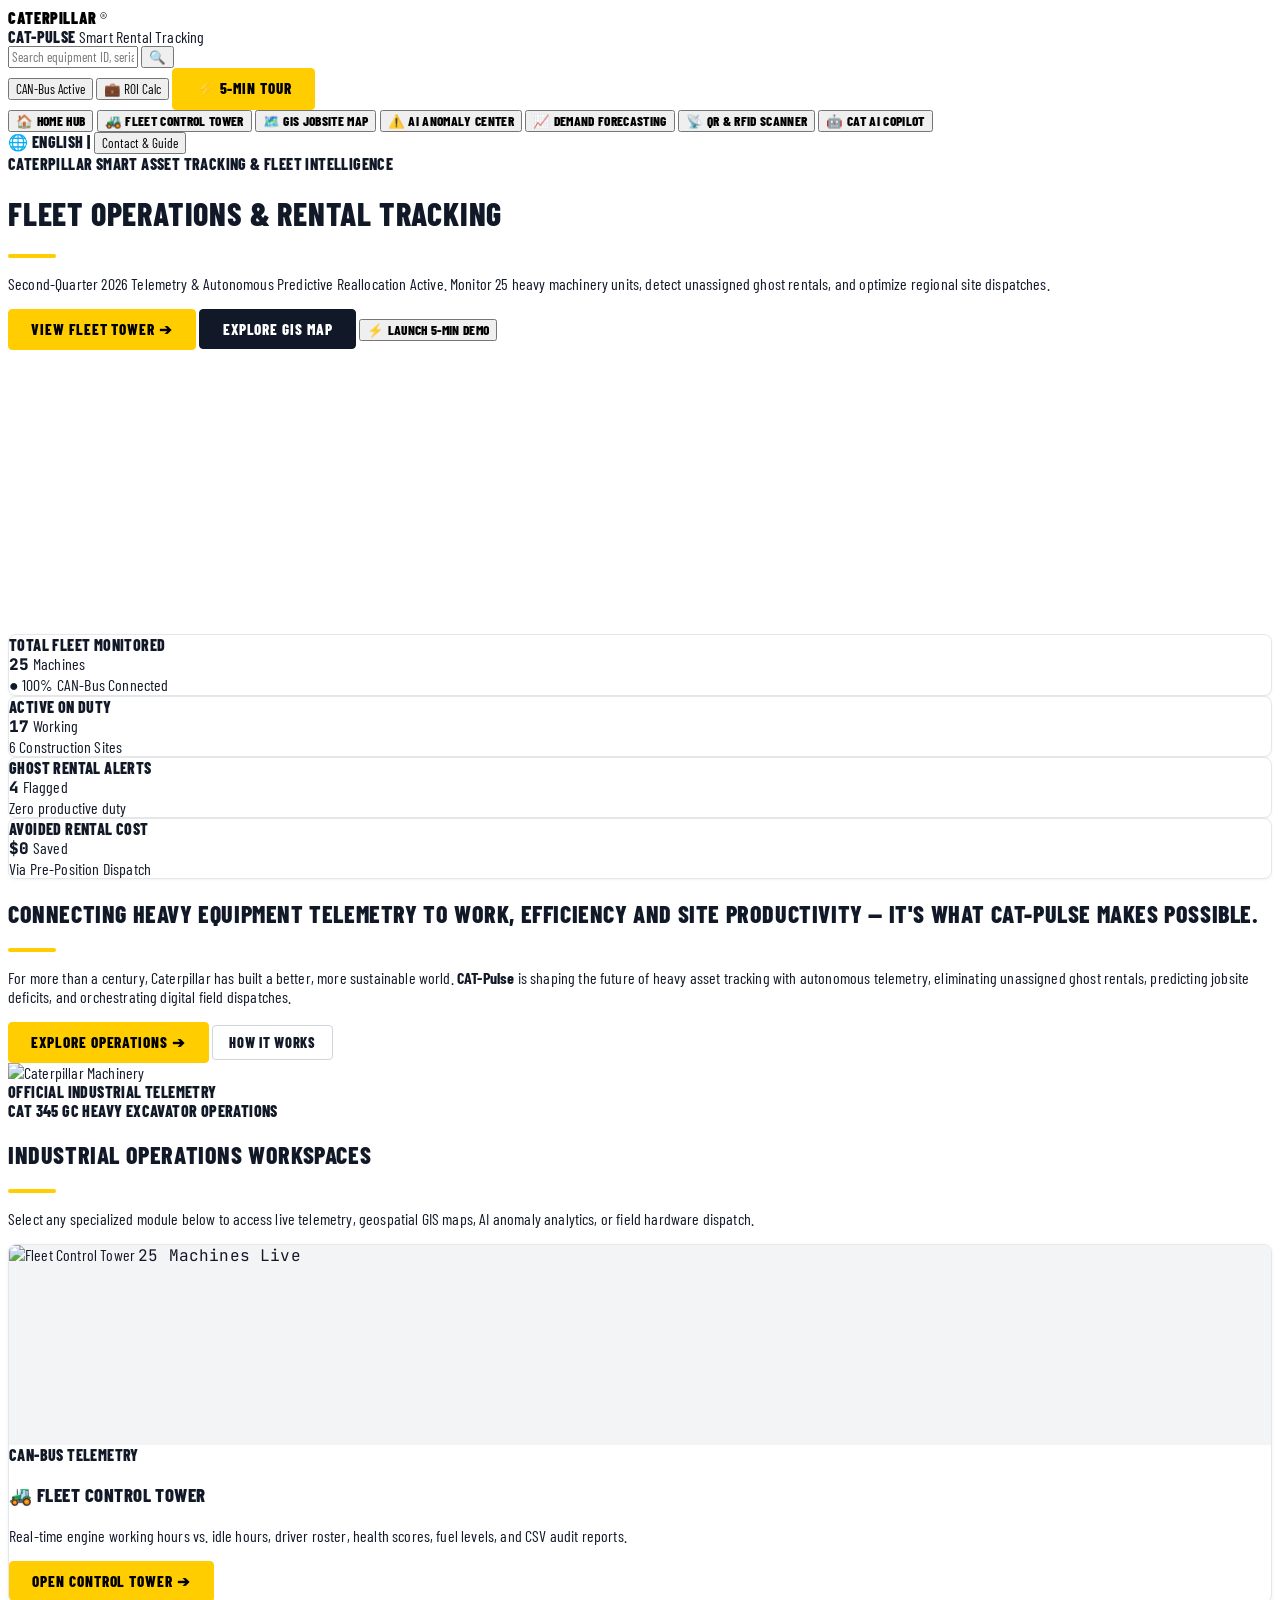
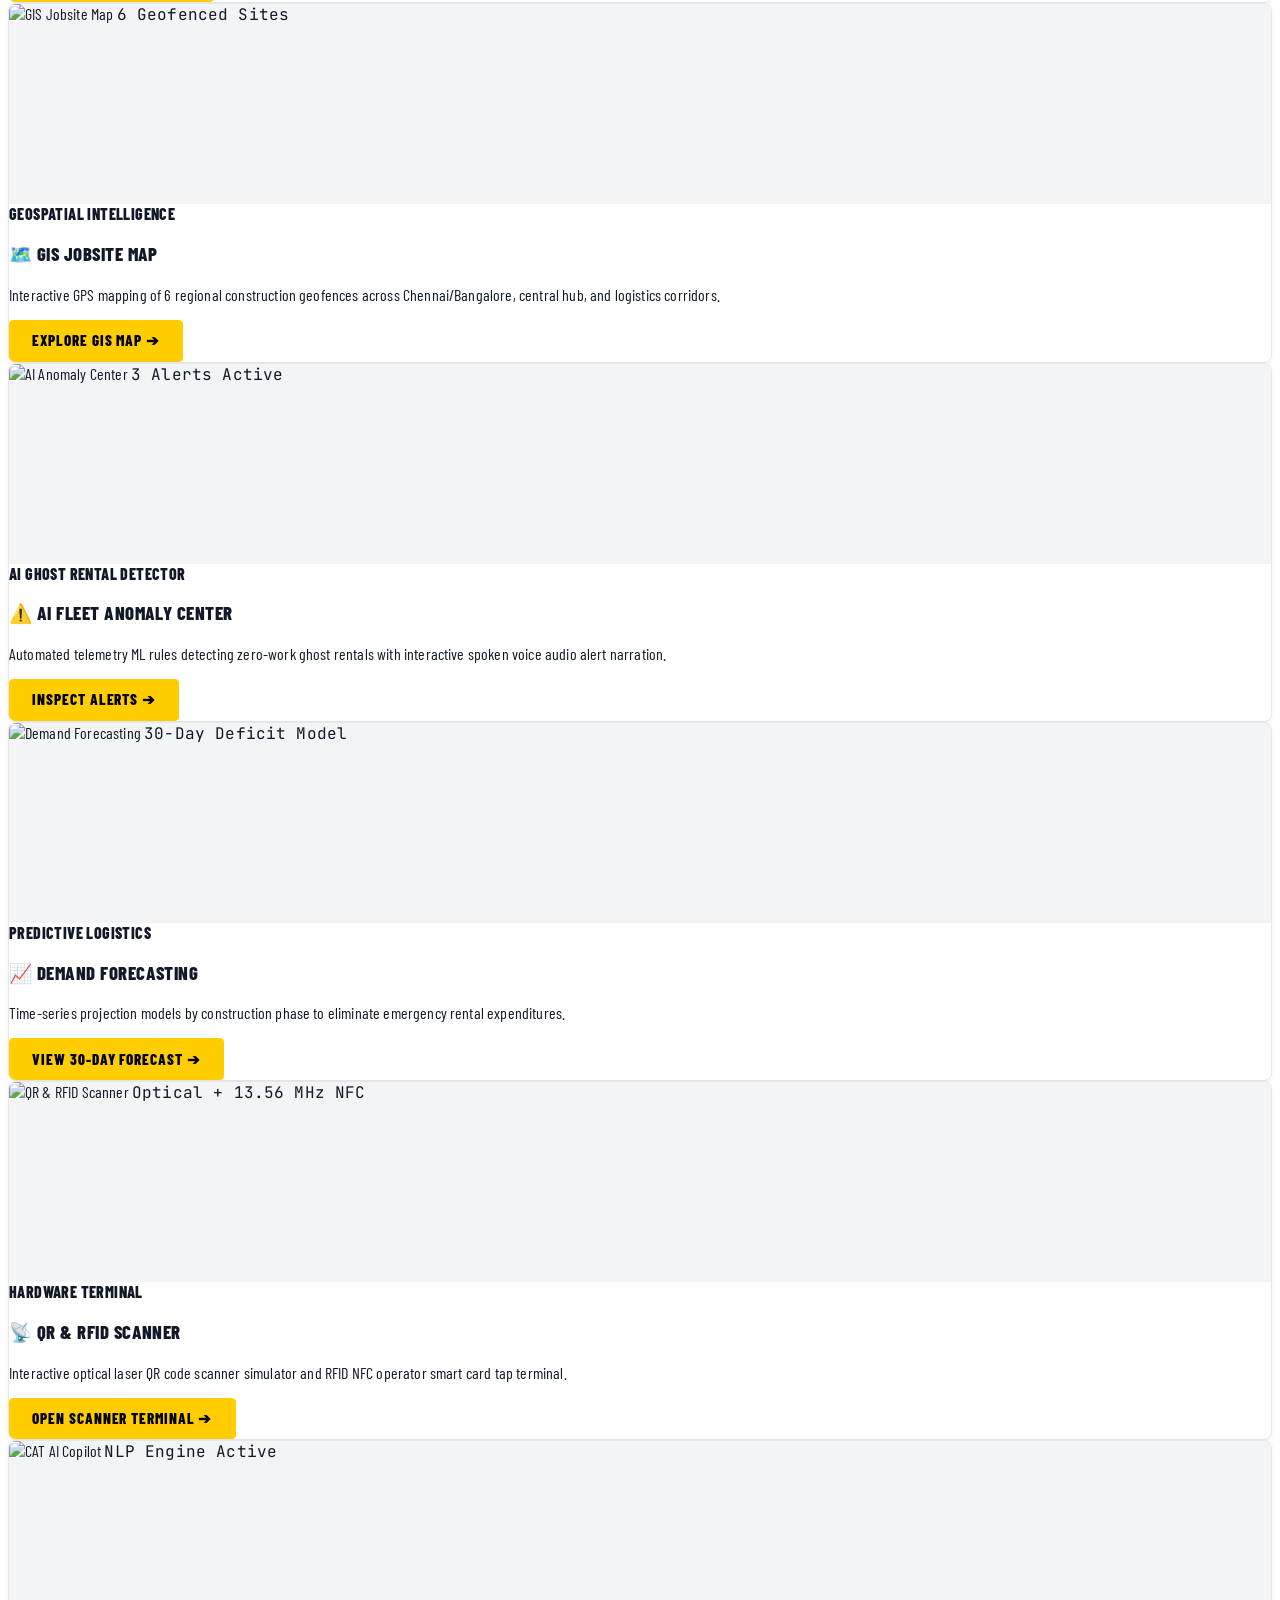
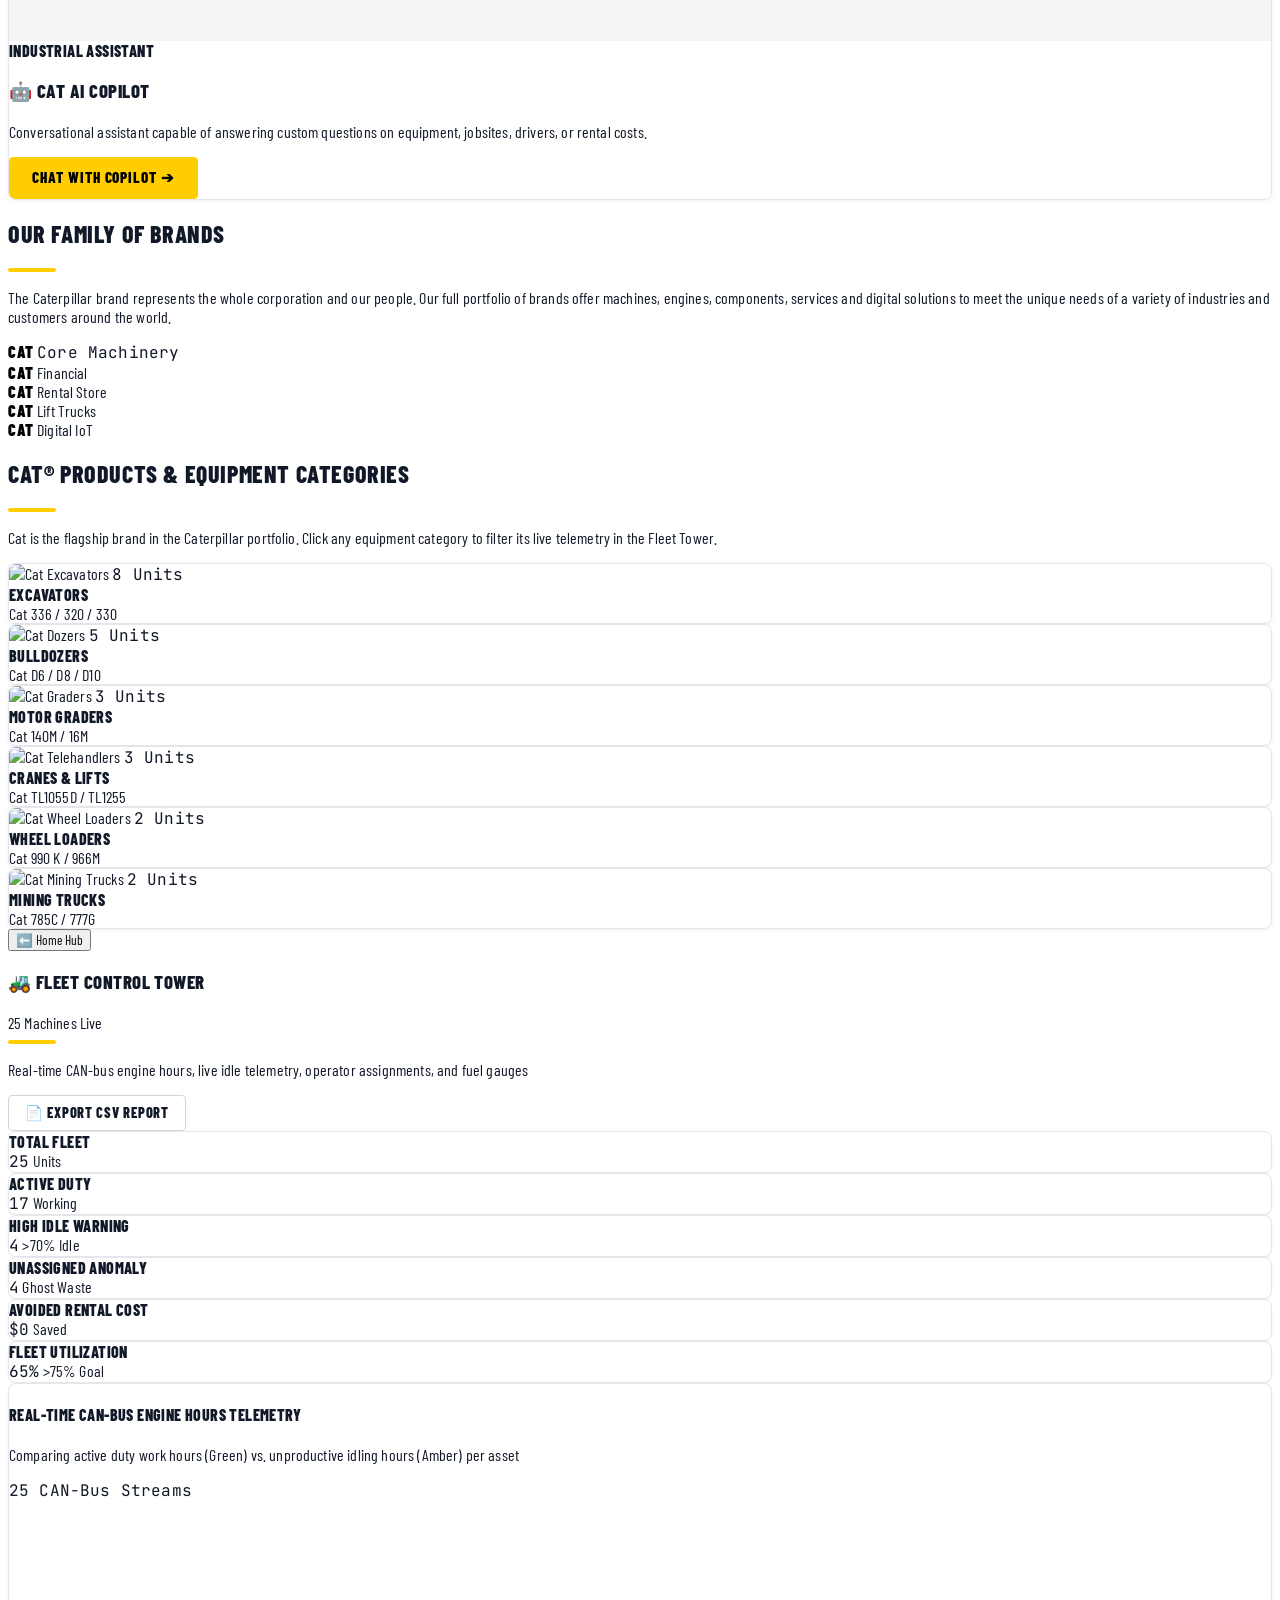
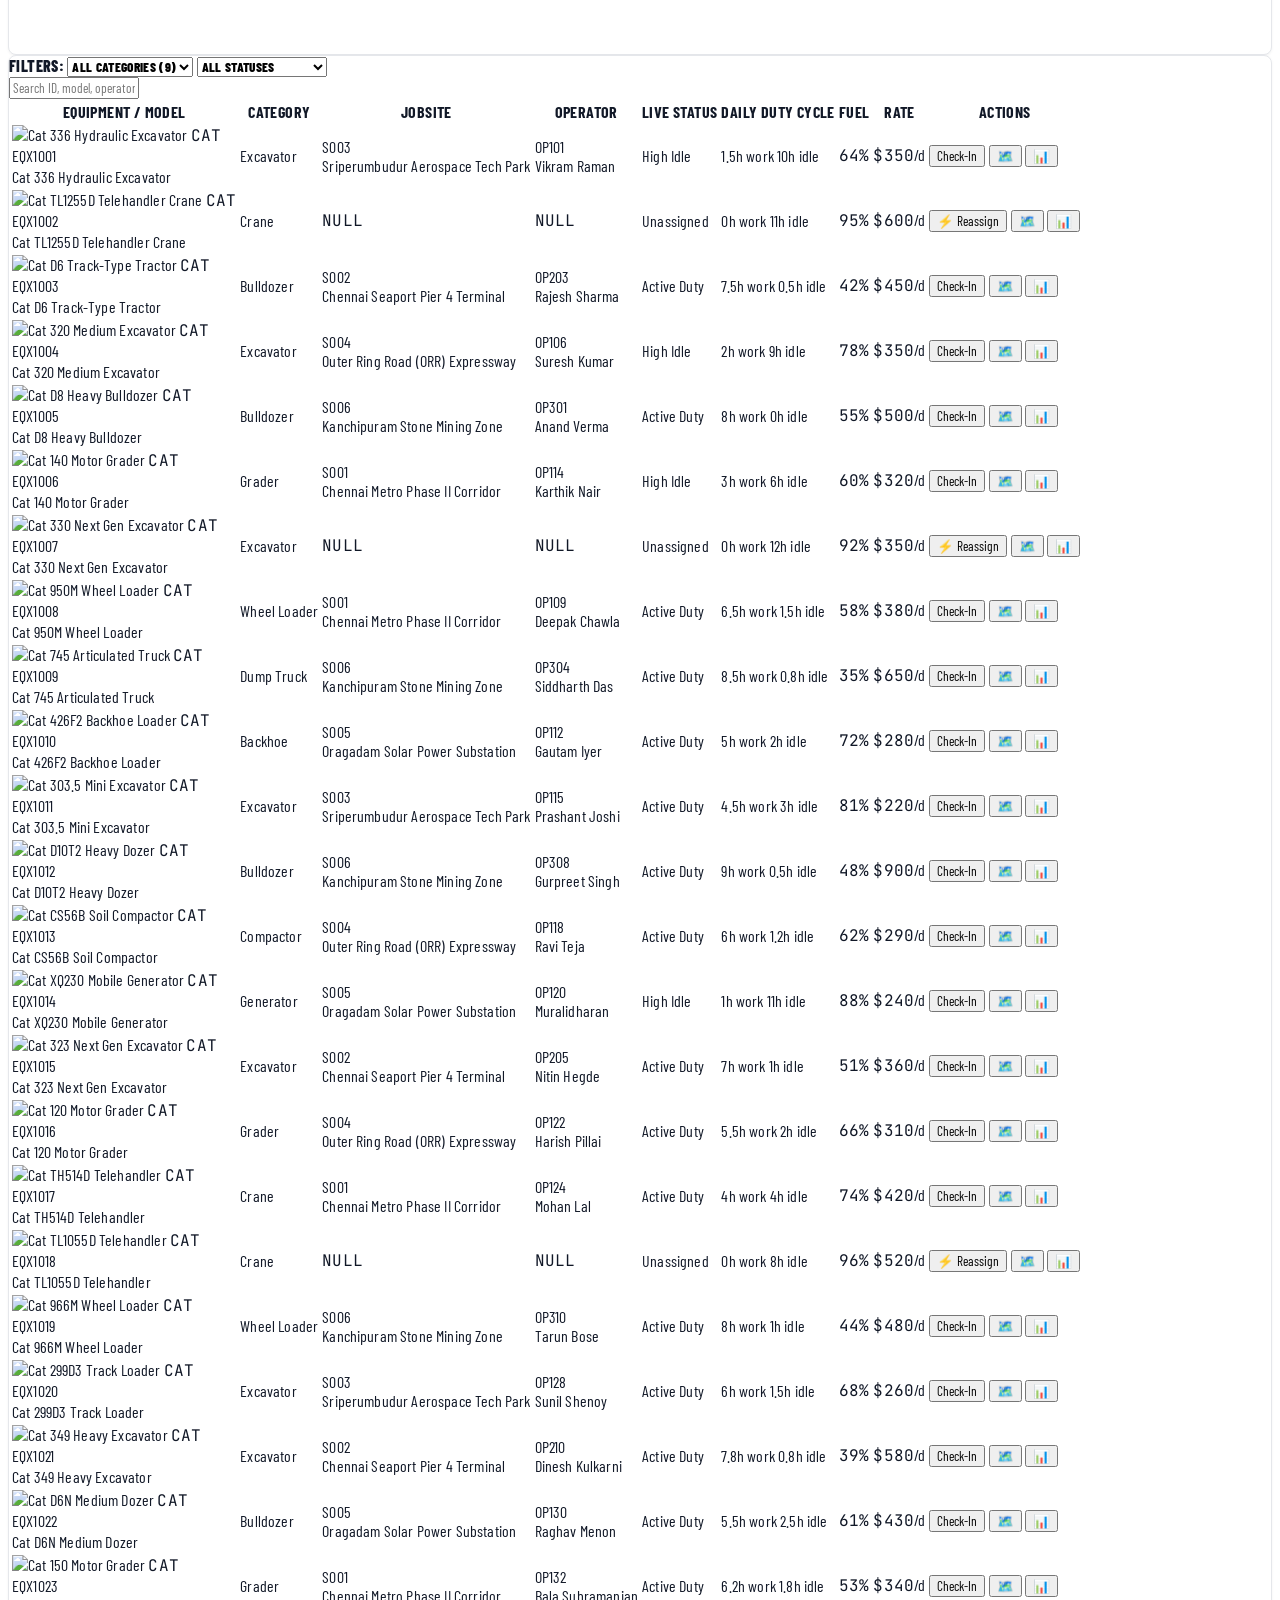
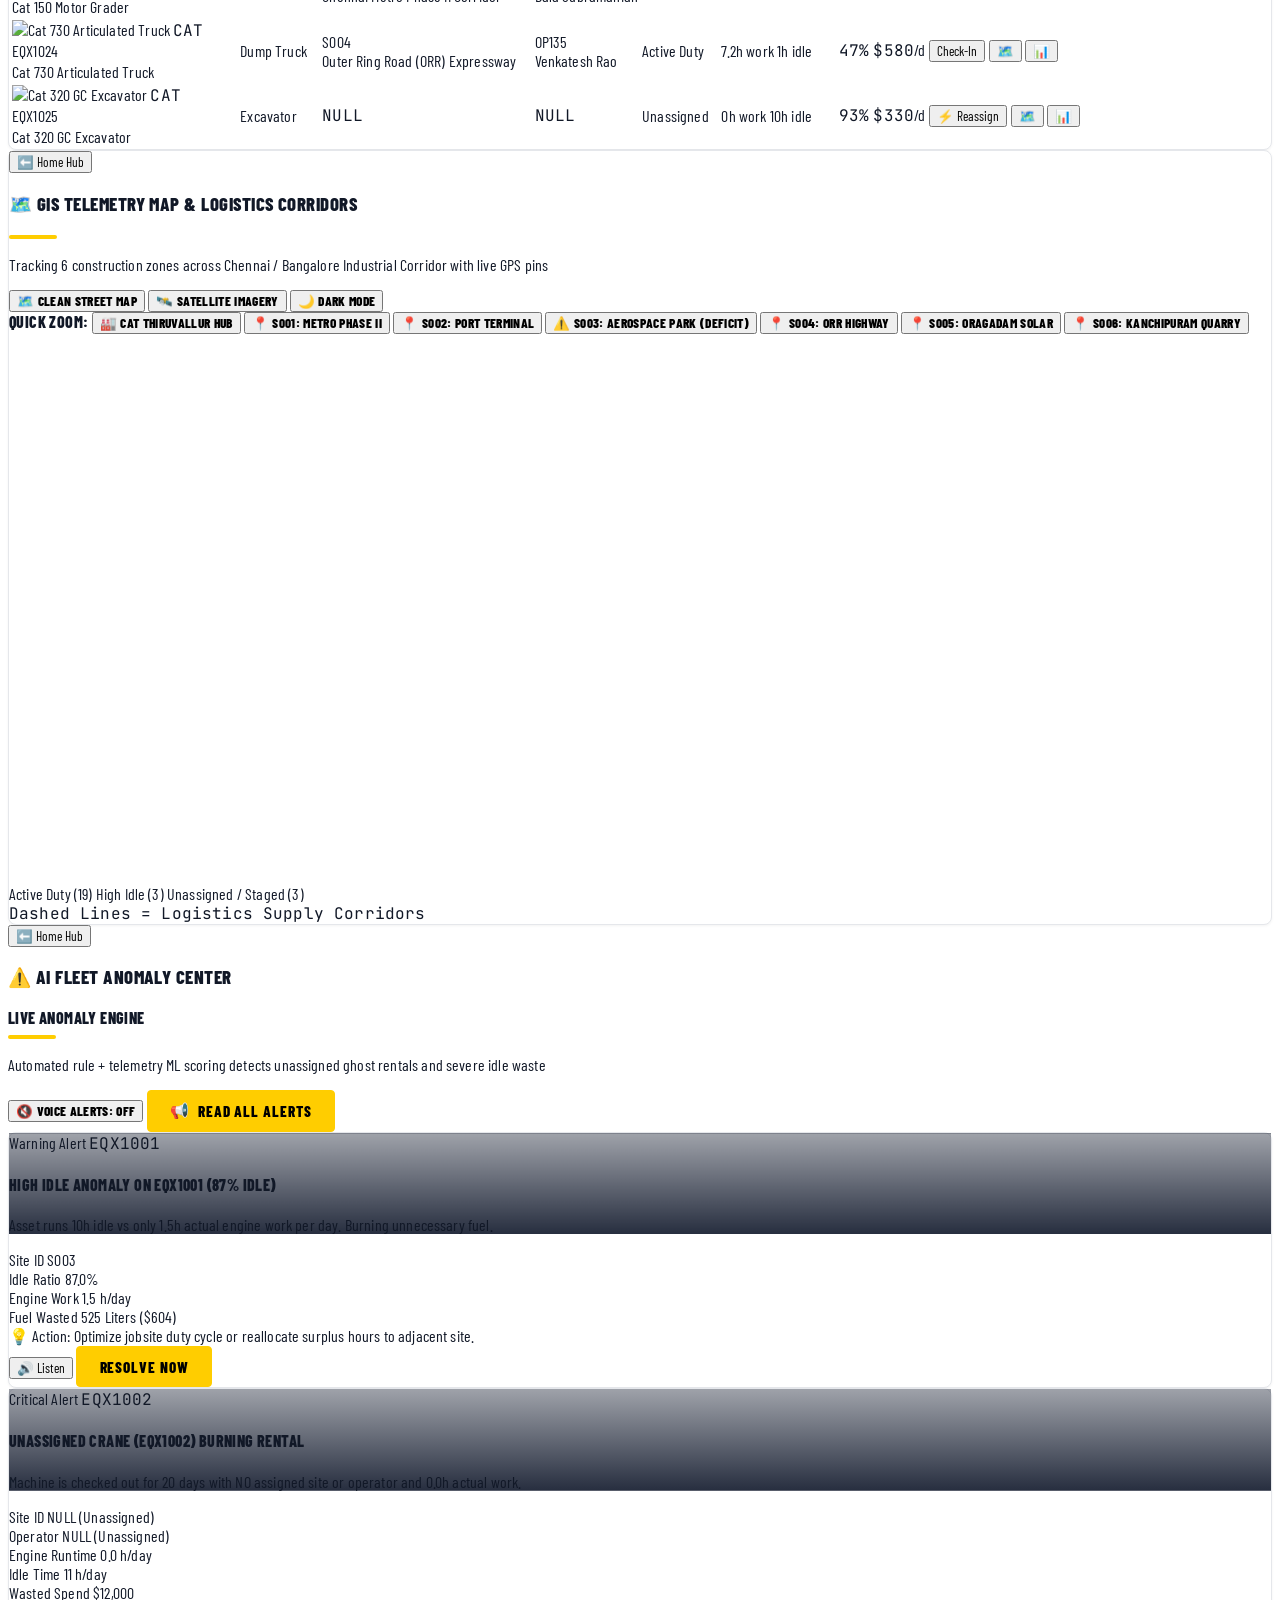
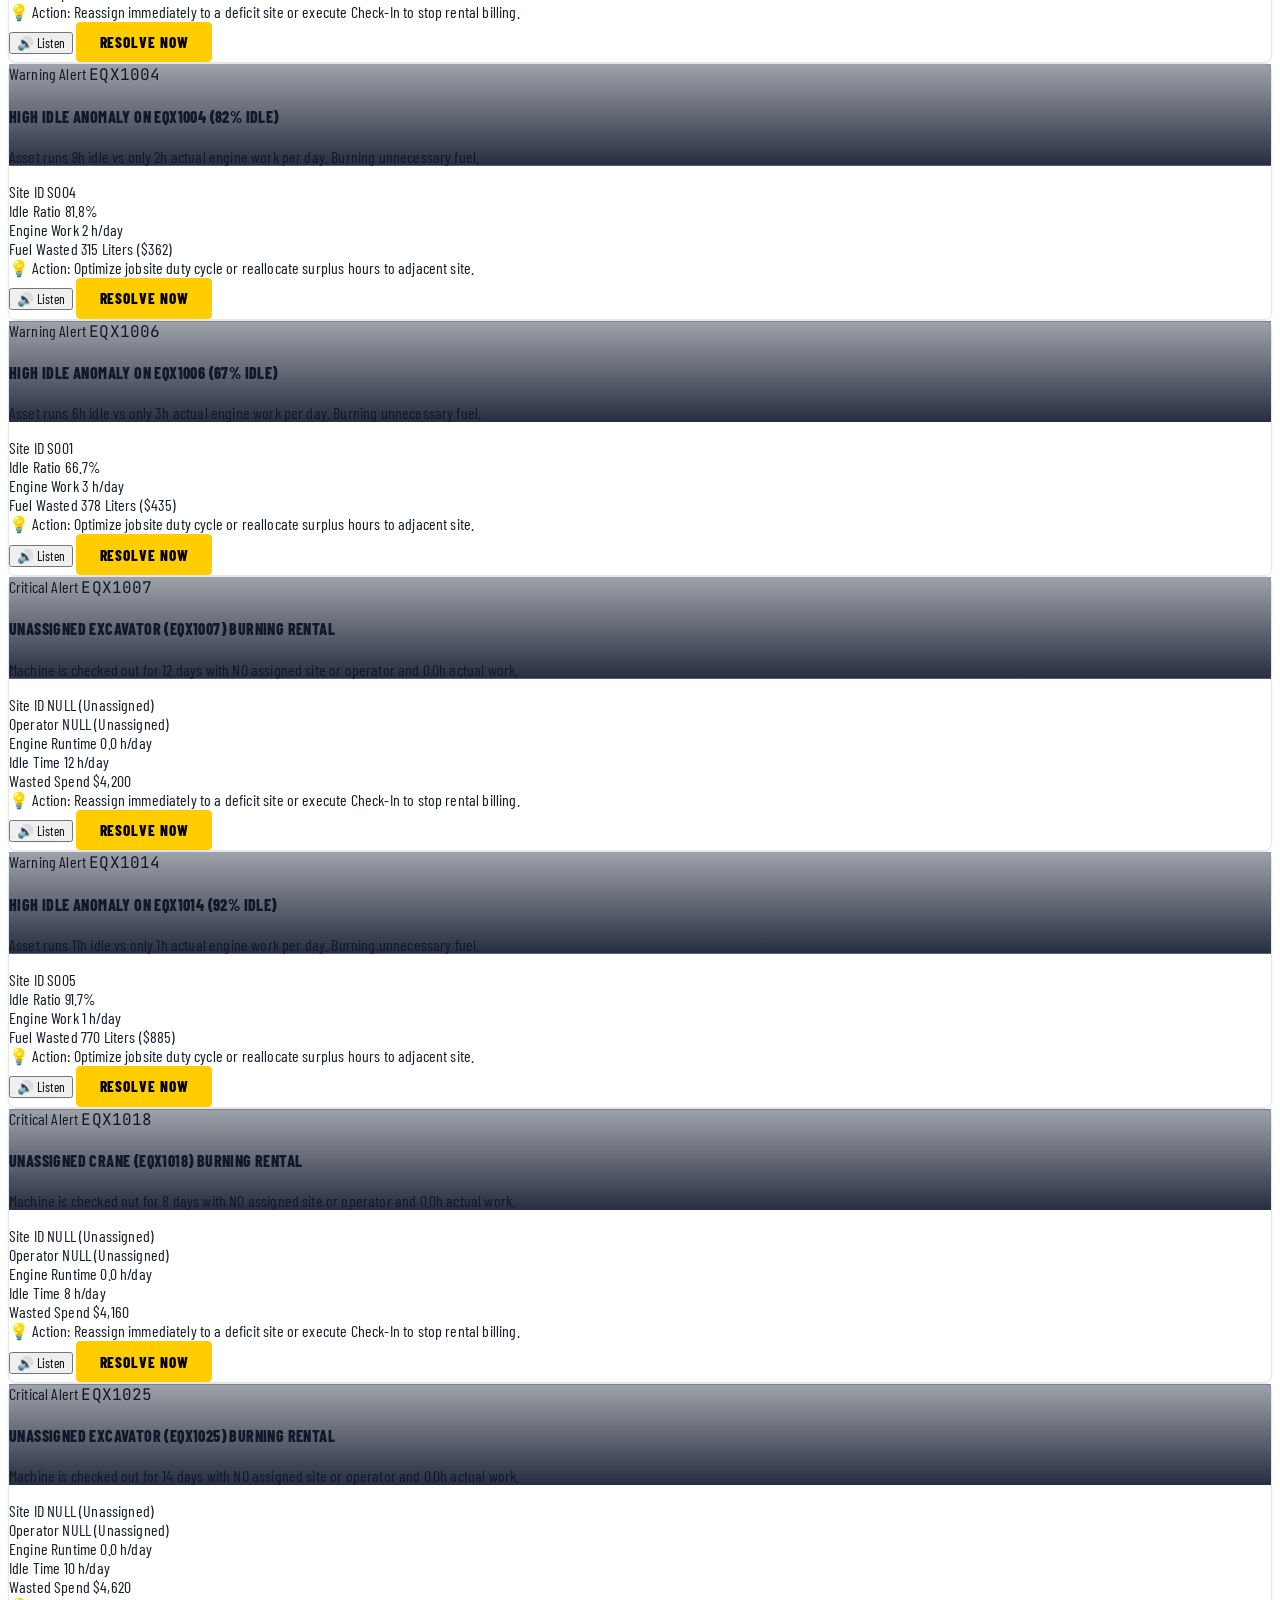
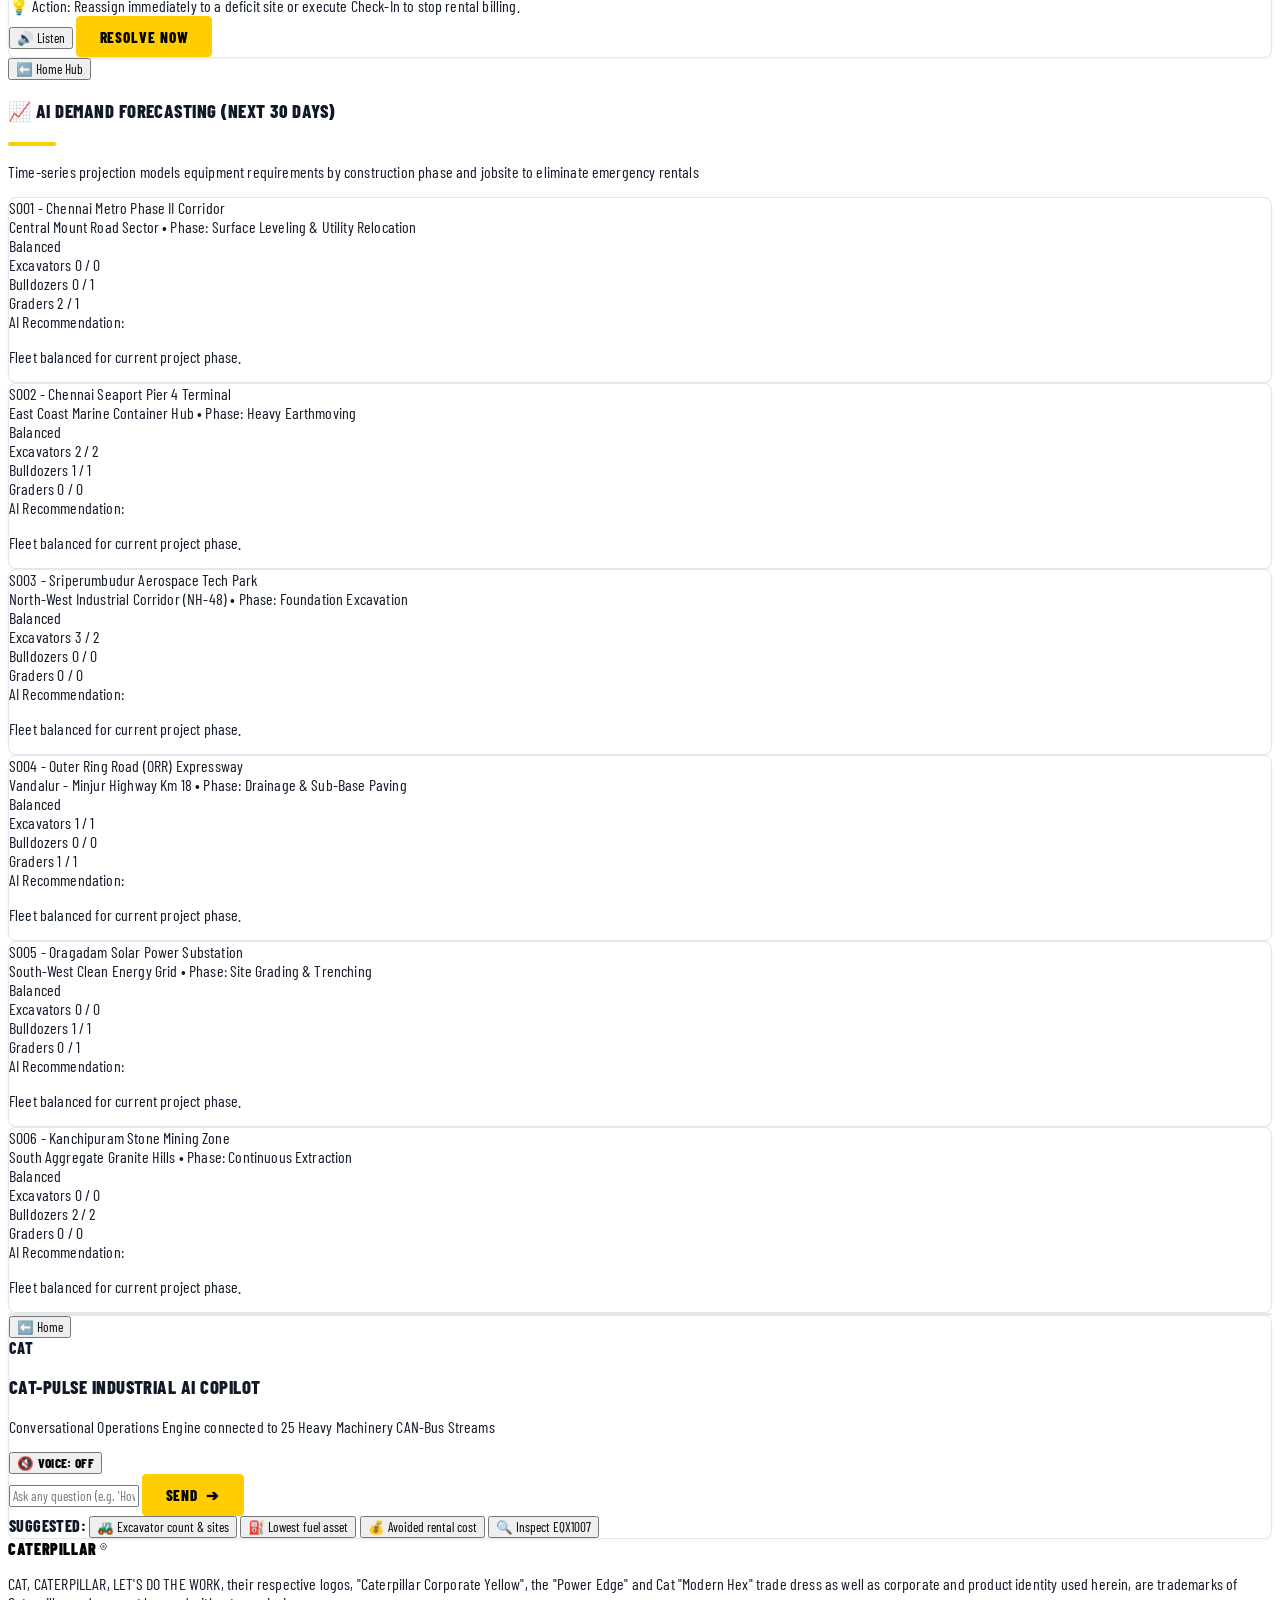
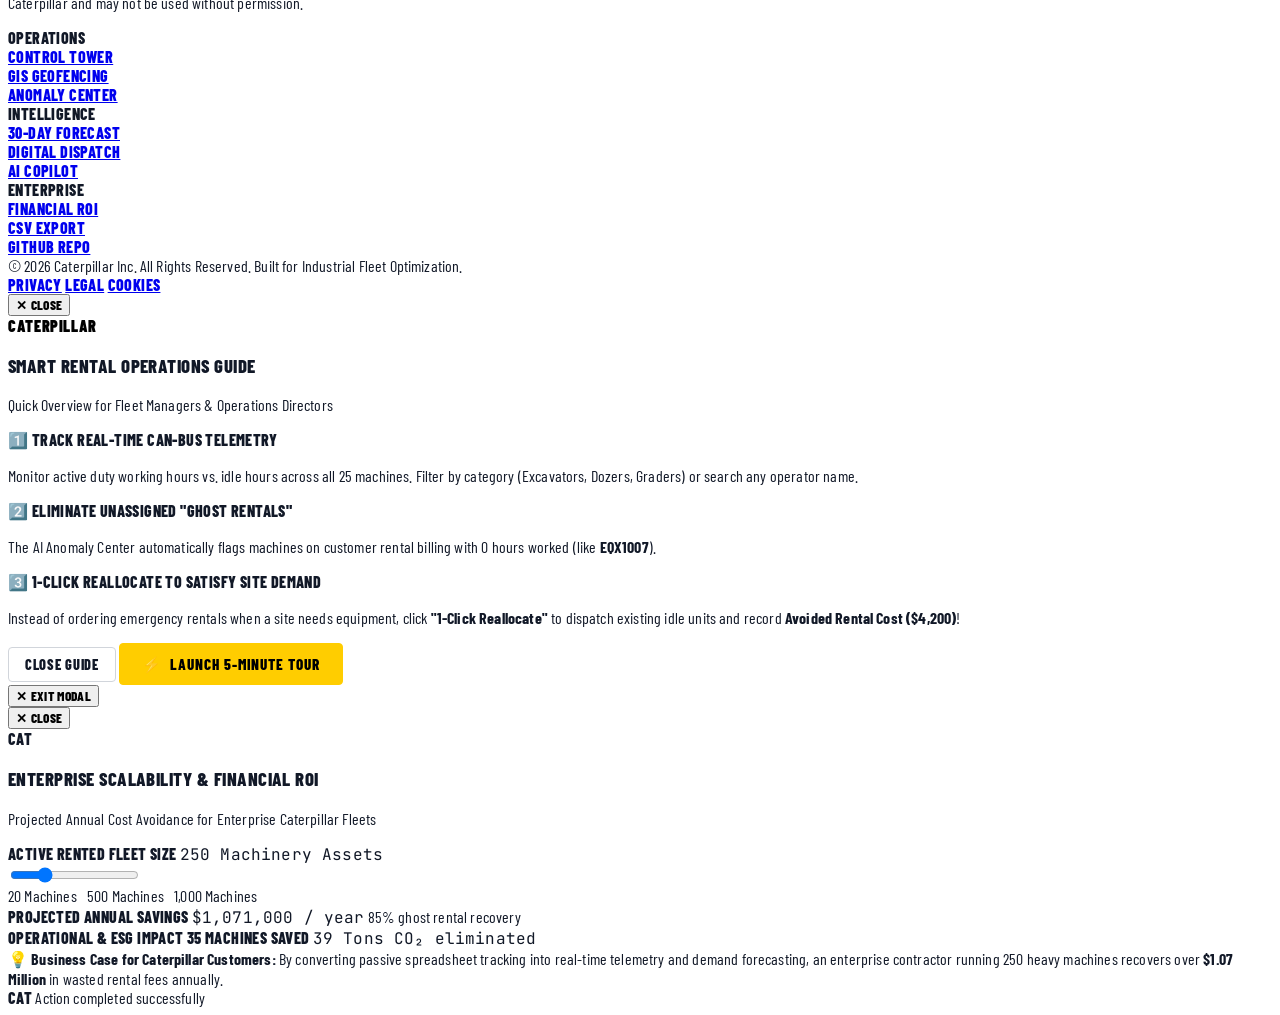
==== commit 0e563d99: "Apply official Caterpillar condensed corporate font (Barlow Condensed) across EVERY word, element, a" ====
--- a/index.html
+++ b/index.html
@@ -5,10 +5,10 @@
   <meta name="viewport" content="width=device-width, initial-scale=1.0">
   <title>Caterpillar | Smart Asset Rental Tracking & Fleet Control Tower</title>
 
-  <!-- Google Fonts: Barlow Condensed (Caterpillar Official Corporate Font) + Plus Jakarta Sans + JetBrains Mono -->
+  <!-- Google Fonts: Barlow Condensed (Caterpillar Official Corporate Font across ALL text) -->
   <link rel="preconnect" href="https://fonts.googleapis.com">
   <link rel="preconnect" href="https://fonts.gstatic.com" crossorigin>
-  <link href="https://fonts.googleapis.com/css2?family=Barlow+Condensed:ital,wght@0,400;0,600;0,700;0,800;0,900;1,700&family=Plus+Jakarta+Sans:wght@400;500;600;700;800&family=JetBrains+Mono:wght@400;500;600;700&display=swap" rel="stylesheet">
+  <link href="https://fonts.googleapis.com/css2?family=Barlow+Condensed:ital,wght@0,300;0,400;0,500;0,600;0,700;0,800;0,900;1,600;1,700;1,800;1,900&family=JetBrains+Mono:wght@400;500;600;700&display=swap" rel="stylesheet">
 
   <!-- Tailwind CSS CDN -->
   <script src="https://cdn.tailwindcss.com"></script>
@@ -26,9 +26,10 @@
             }
           },
           fontFamily: {
+            sans: ['"Barlow Condensed"', 'sans-serif'],
             heading: ['"Barlow Condensed"', 'sans-serif'],
-            sans: ['"Plus Jakarta Sans"', 'sans-serif'],
-            mono: ['"JetBrains Mono"', 'monospace']
+            display: ['"Barlow Condensed"', 'sans-serif'],
+            mono: ['"JetBrains Mono"', '"Barlow Condensed"', 'monospace']
           }
         }
       }
--- a/styles.css
+++ b/styles.css
@@ -1,12 +1,12 @@
 /* ==========================================================================
-   OFFICIAL CATERPILLAR CORPORATE DESIGN SYSTEM (CATERPILLAR.COM INSPIRED)
+   OFFICIAL CATERPILLAR CORPORATE TYPOGRAPHY SYSTEM (CATERPILLAR.COM EXACT MATCH)
+   - Global Typeface: Barlow Condensed across EVERY WORD, element, and component
    - Exact Corporate Palette: Caterpillar Yellow (#FFCD00), Black (#000000), Slate (#0f172a), Pure White (#ffffff)
-   - Signature Caterpillar Yellow Horizontal Accent Stripes & Underlines
-   - Typography: Barlow Condensed / Oswald for Bold Industrial Headings + Plus Jakarta Sans for Body
+   - Signature Caterpillar Yellow Horizontal Accent Stripes & Heading Underlines
    - Clean White Elevated Cards & Hero Showcase
    ========================================================================== */
 
-@import url('https://fonts.googleapis.com/css2?family=Barlow+Condensed:ital,wght@0,400;0,600;0,700;0,800;0,900;1,700&family=Plus+Jakarta+Sans:wght@400;500;600;700;800&family=JetBrains+Mono:wght@400;500;600;700&display=swap');
+@import url('https://fonts.googleapis.com/css2?family=Barlow+Condensed:ital,wght@0,300;0,400;0,500;0,600;0,700;0,800;0,900;1,600;1,700;1,800;1,900&family=JetBrains+Mono:wght@400;500;600;700&display=swap');
 
 :root {
   --cat-yellow: #FFCD00;
@@ -19,24 +19,30 @@
   --cat-border: #e2e8f0;
 }
 
+/* Global Typeface Override: Every single word uses the Official Caterpillar Condensed Typeface */
+html, body, *, button, input, select, textarea, table, th, td, p, span, div, h1, h2, h3, h4, h5, h6, a {
+  font-family: 'Barlow Condensed', -apple-system, BlinkMacSystemFont, "Segoe UI", Roboto, sans-serif !important;
+  -webkit-font-smoothing: antialiased;
+  -moz-osx-font-smoothing: grayscale;
+}
+
 body {
-  font-family: 'Plus Jakarta Sans', -apple-system, BlinkMacSystemFont, "Segoe UI", Roboto, sans-serif;
   background-color: #ffffff;
   color: #111827;
   min-height: 100vh;
-  letter-spacing: -0.01em;
+  letter-spacing: 0.01em;
 }
 
 /* Caterpillar Official Bold Condensed Headings */
 h1, h2, h3, h4, h5, h6, .font-heading, .cat-title {
-  font-family: 'Barlow Condensed', sans-serif;
-  text-transform: uppercase;
-  font-weight: 800;
-  letter-spacing: 0.02em;
+  font-family: 'Barlow Condensed', sans-serif !important;
+  text-transform: uppercase;
+  font-weight: 800;
+  letter-spacing: 0.025em;
 }
 
 .font-mono {
-  font-family: 'JetBrains Mono', monospace;
+  font-family: 'JetBrains Mono', 'Barlow Condensed', monospace !important;
 }
 
 /* Signature Caterpillar Yellow Accent Underline */
@@ -59,7 +65,7 @@
 
 /* Caterpillar Brand Wordmark Logo Styling */
 .cat-wordmark {
-  font-family: 'Barlow Condensed', sans-serif;
+  font-family: 'Barlow Condensed', sans-serif !important;
   font-weight: 900;
   text-transform: uppercase;
   letter-spacing: 0.04em;
@@ -71,7 +77,7 @@
 .cat-btn-primary {
   background-color: #FFCD00;
   color: #000000;
-  font-family: 'Barlow Condensed', sans-serif;
+  font-family: 'Barlow Condensed', sans-serif !important;
   font-weight: 800;
   text-transform: uppercase;
   letter-spacing: 0.06em;
@@ -83,6 +89,7 @@
   align-items: center;
   justify-content: center;
   gap: 0.5rem;
+  font-size: 0.95rem;
 }
 
 .cat-btn-primary:hover {
@@ -99,7 +106,7 @@
 .cat-btn-secondary {
   background-color: #111827;
   color: #ffffff;
-  font-family: 'Barlow Condensed', sans-serif;
+  font-family: 'Barlow Condensed', sans-serif !important;
   font-weight: 800;
   text-transform: uppercase;
   letter-spacing: 0.06em;
@@ -111,6 +118,7 @@
   align-items: center;
   justify-content: center;
   gap: 0.5rem;
+  font-size: 0.95rem;
 }
 
 .cat-btn-secondary:hover {
@@ -124,7 +132,7 @@
 .cat-btn-outline {
   background-color: #ffffff;
   color: #111827;
-  font-family: 'Barlow Condensed', sans-serif;
+  font-family: 'Barlow Condensed', sans-serif !important;
   font-weight: 800;
   text-transform: uppercase;
   letter-spacing: 0.05em;
@@ -132,6 +140,7 @@
   border-radius: 0.25rem;
   border: 1.5px solid #d1d5db;
   transition: all 0.15s ease-in-out;
+  font-size: 0.9rem;
 }
 
 .cat-btn-outline:hover {
@@ -199,7 +208,7 @@
   border-radius: 0.5rem !important;
   box-shadow: 0 15px 30px -5px rgba(0, 0, 0, 0.2) !important;
   padding: 0 !important;
-  font-family: 'Plus Jakarta Sans', sans-serif !important;
+  font-family: 'Barlow Condensed', sans-serif !important;
 }
 
 .leaflet-popup-content {
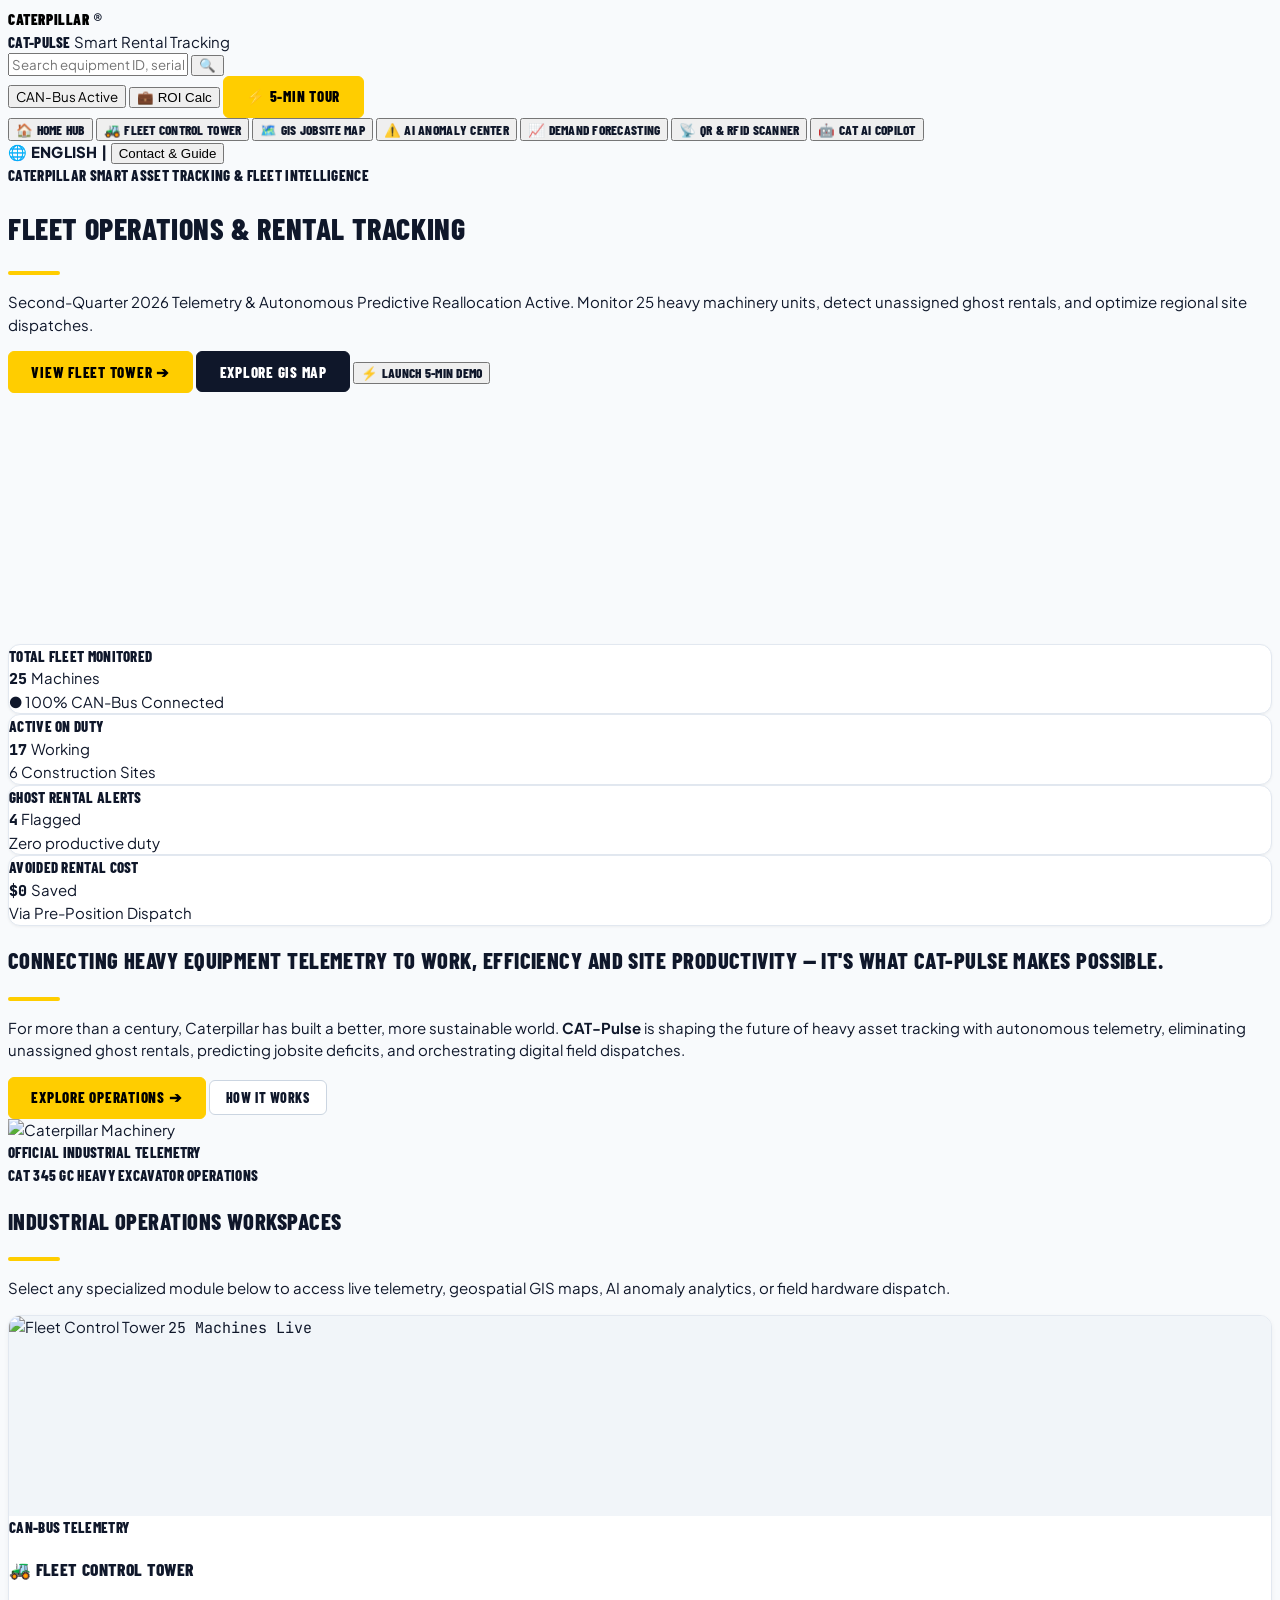
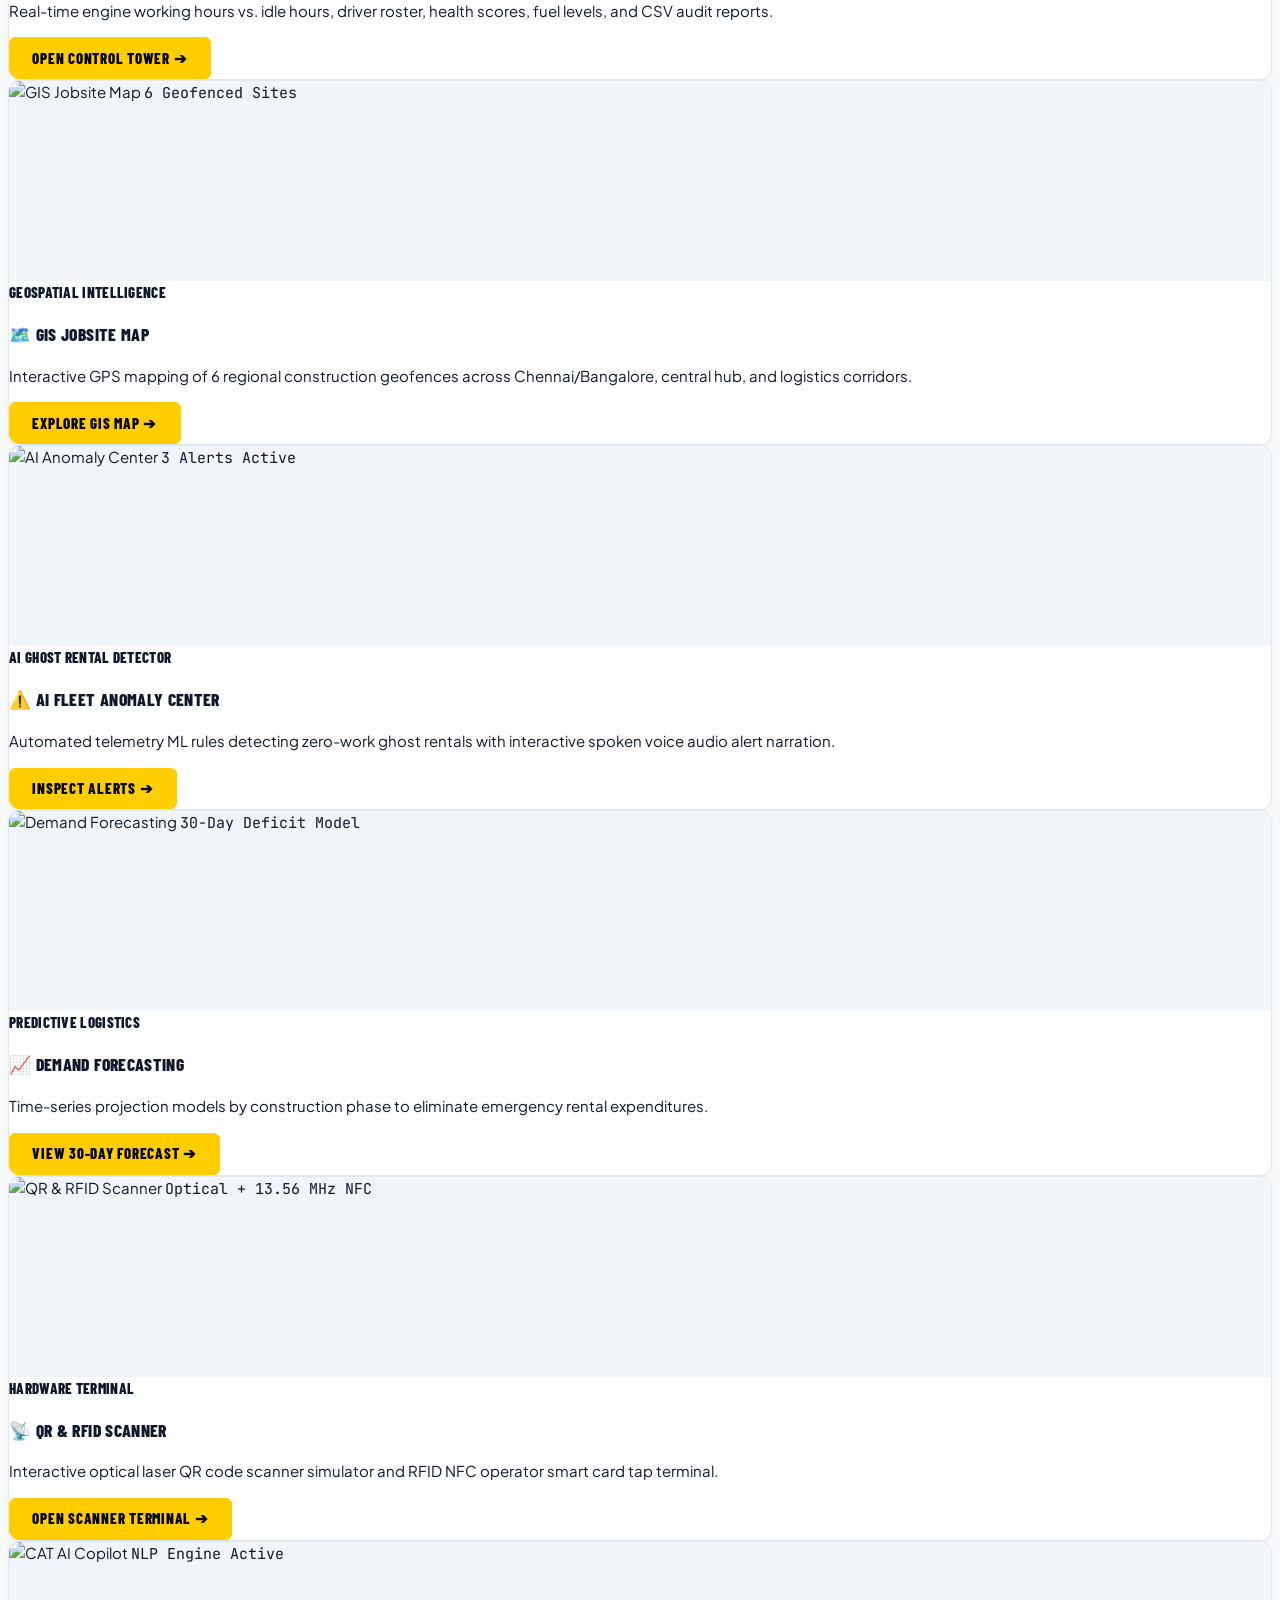
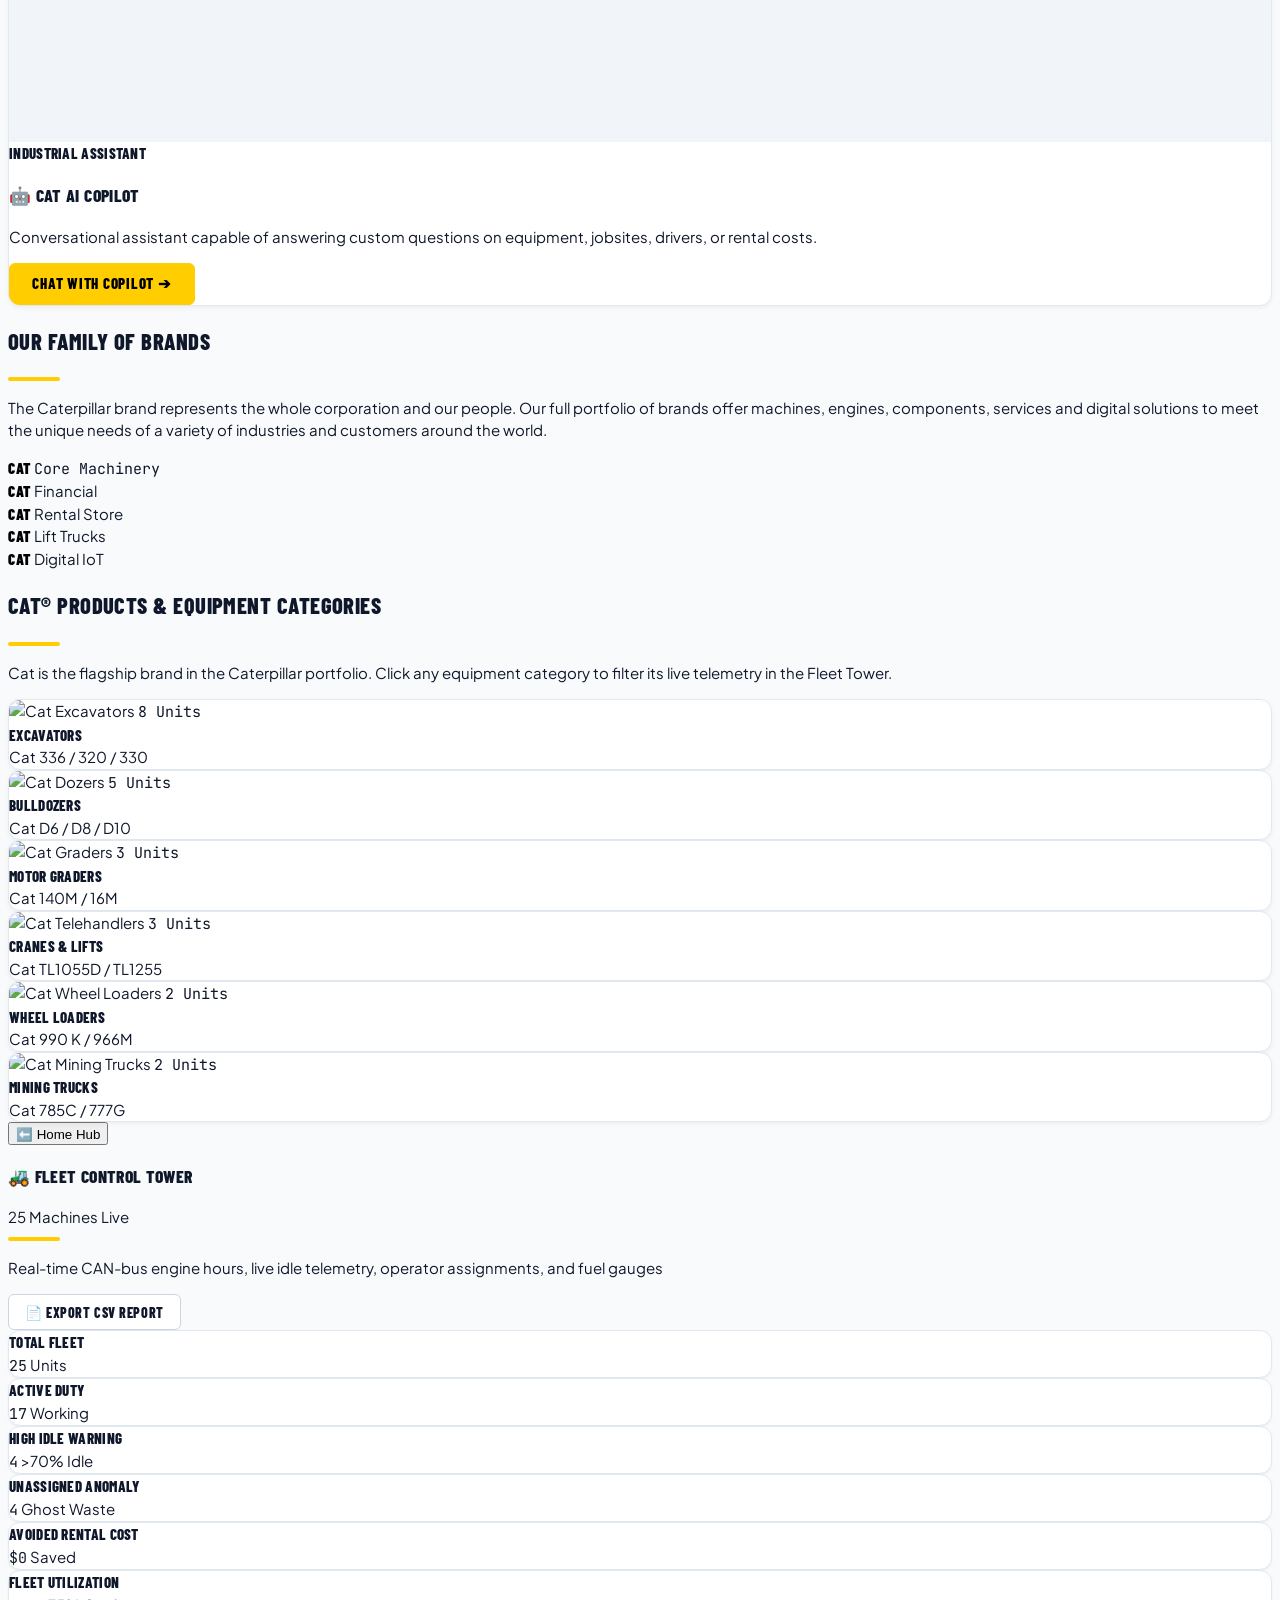
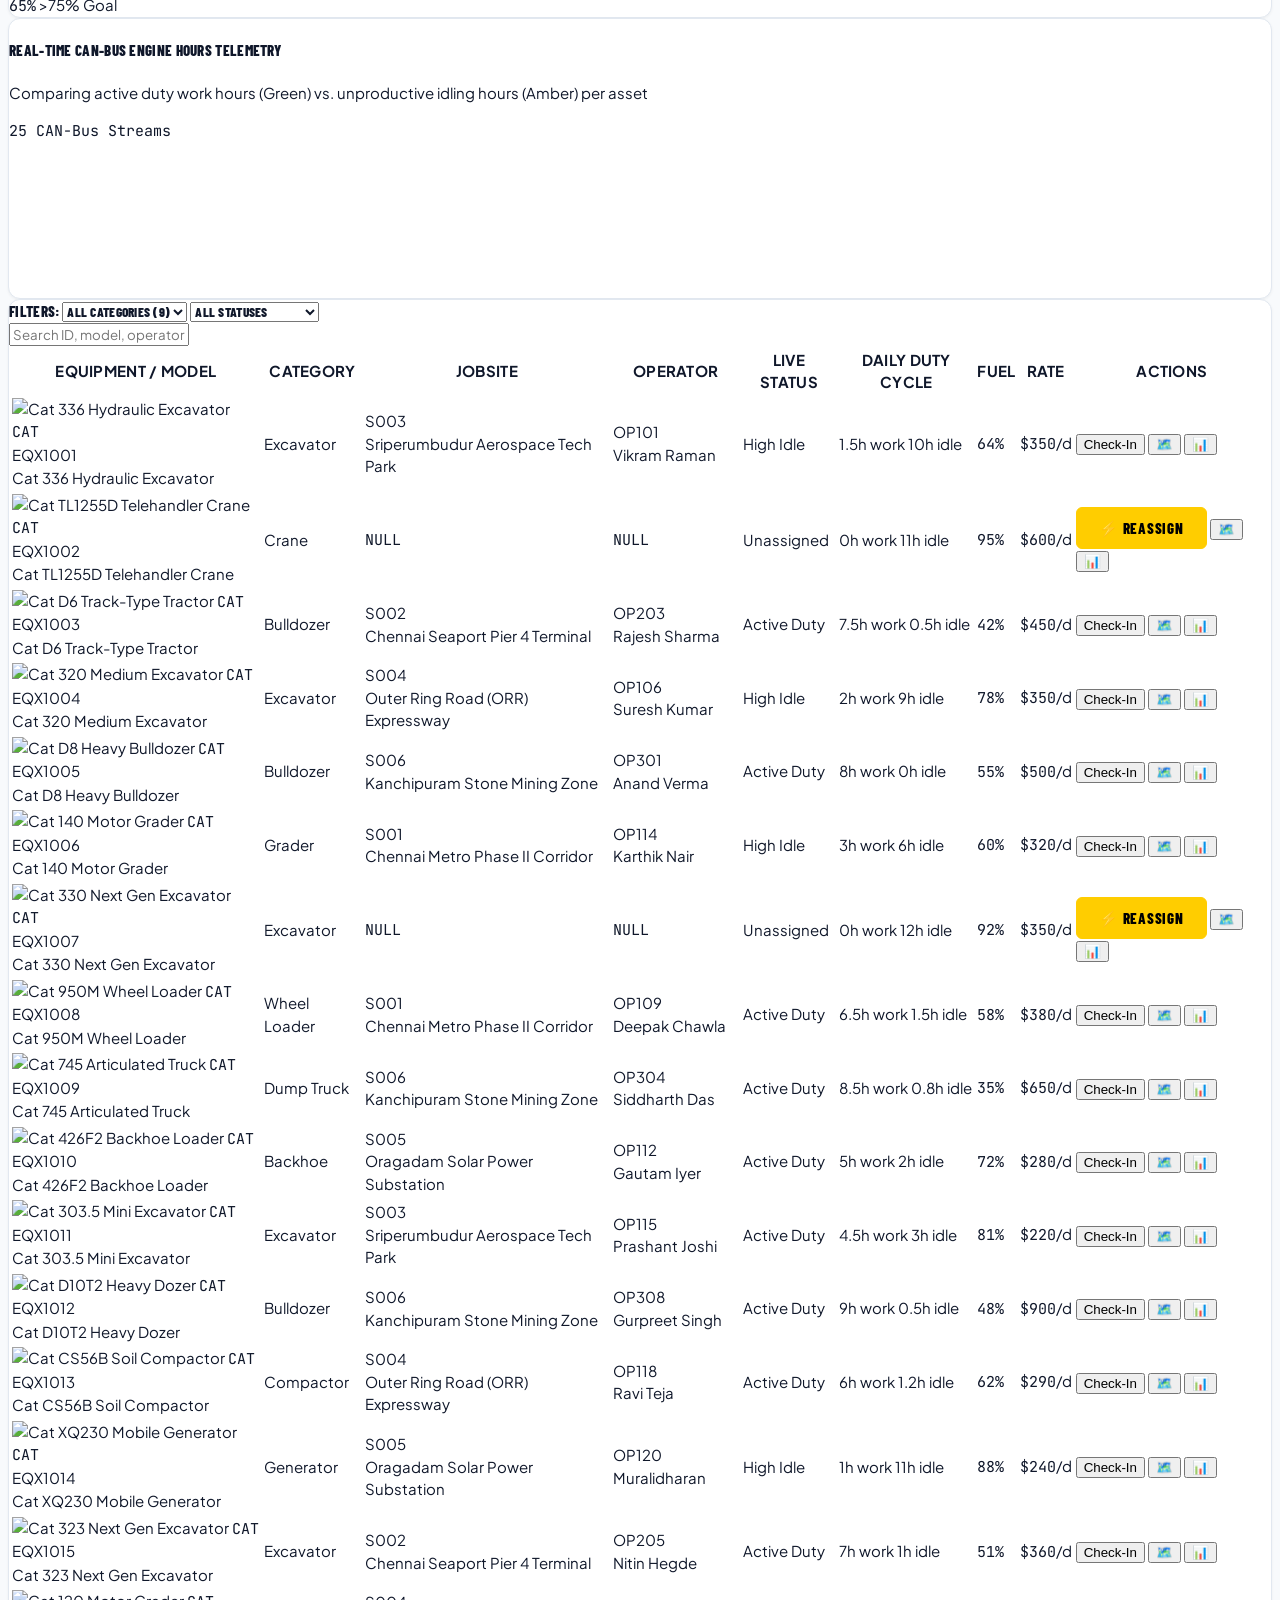
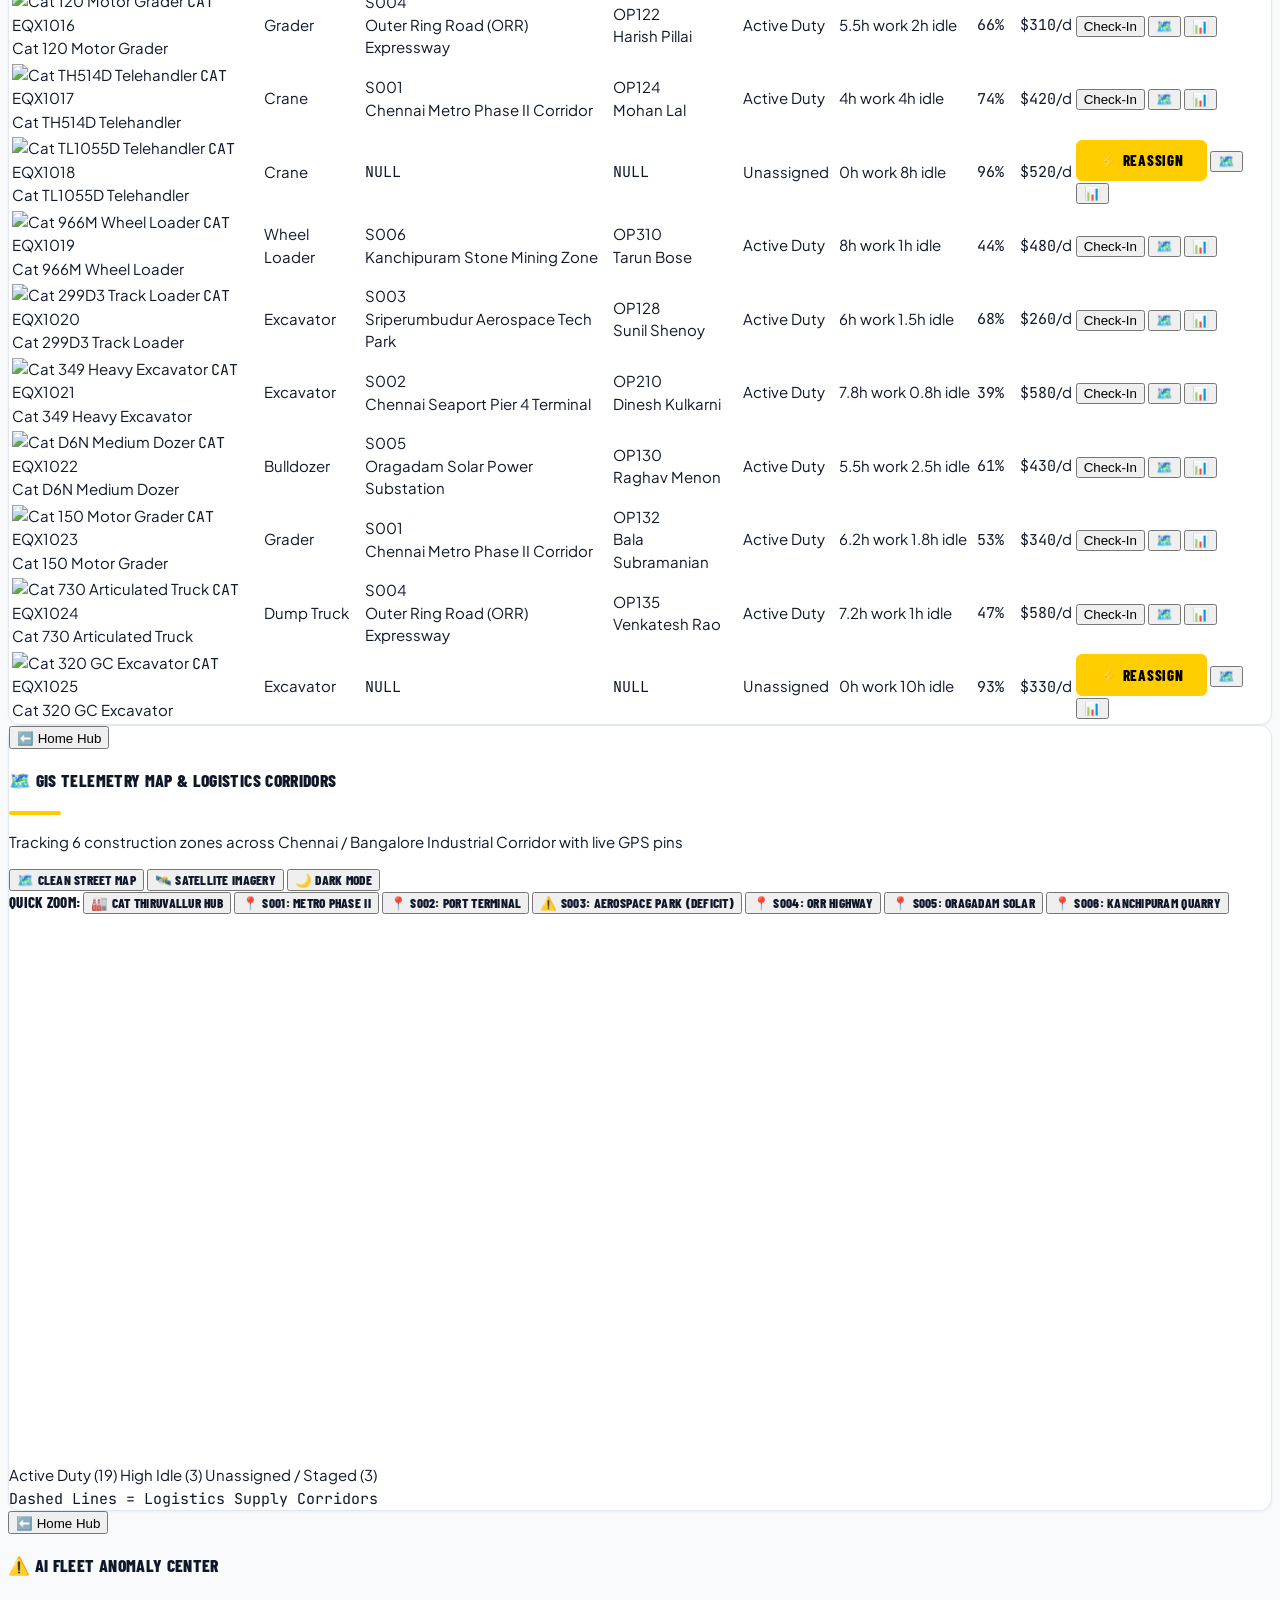
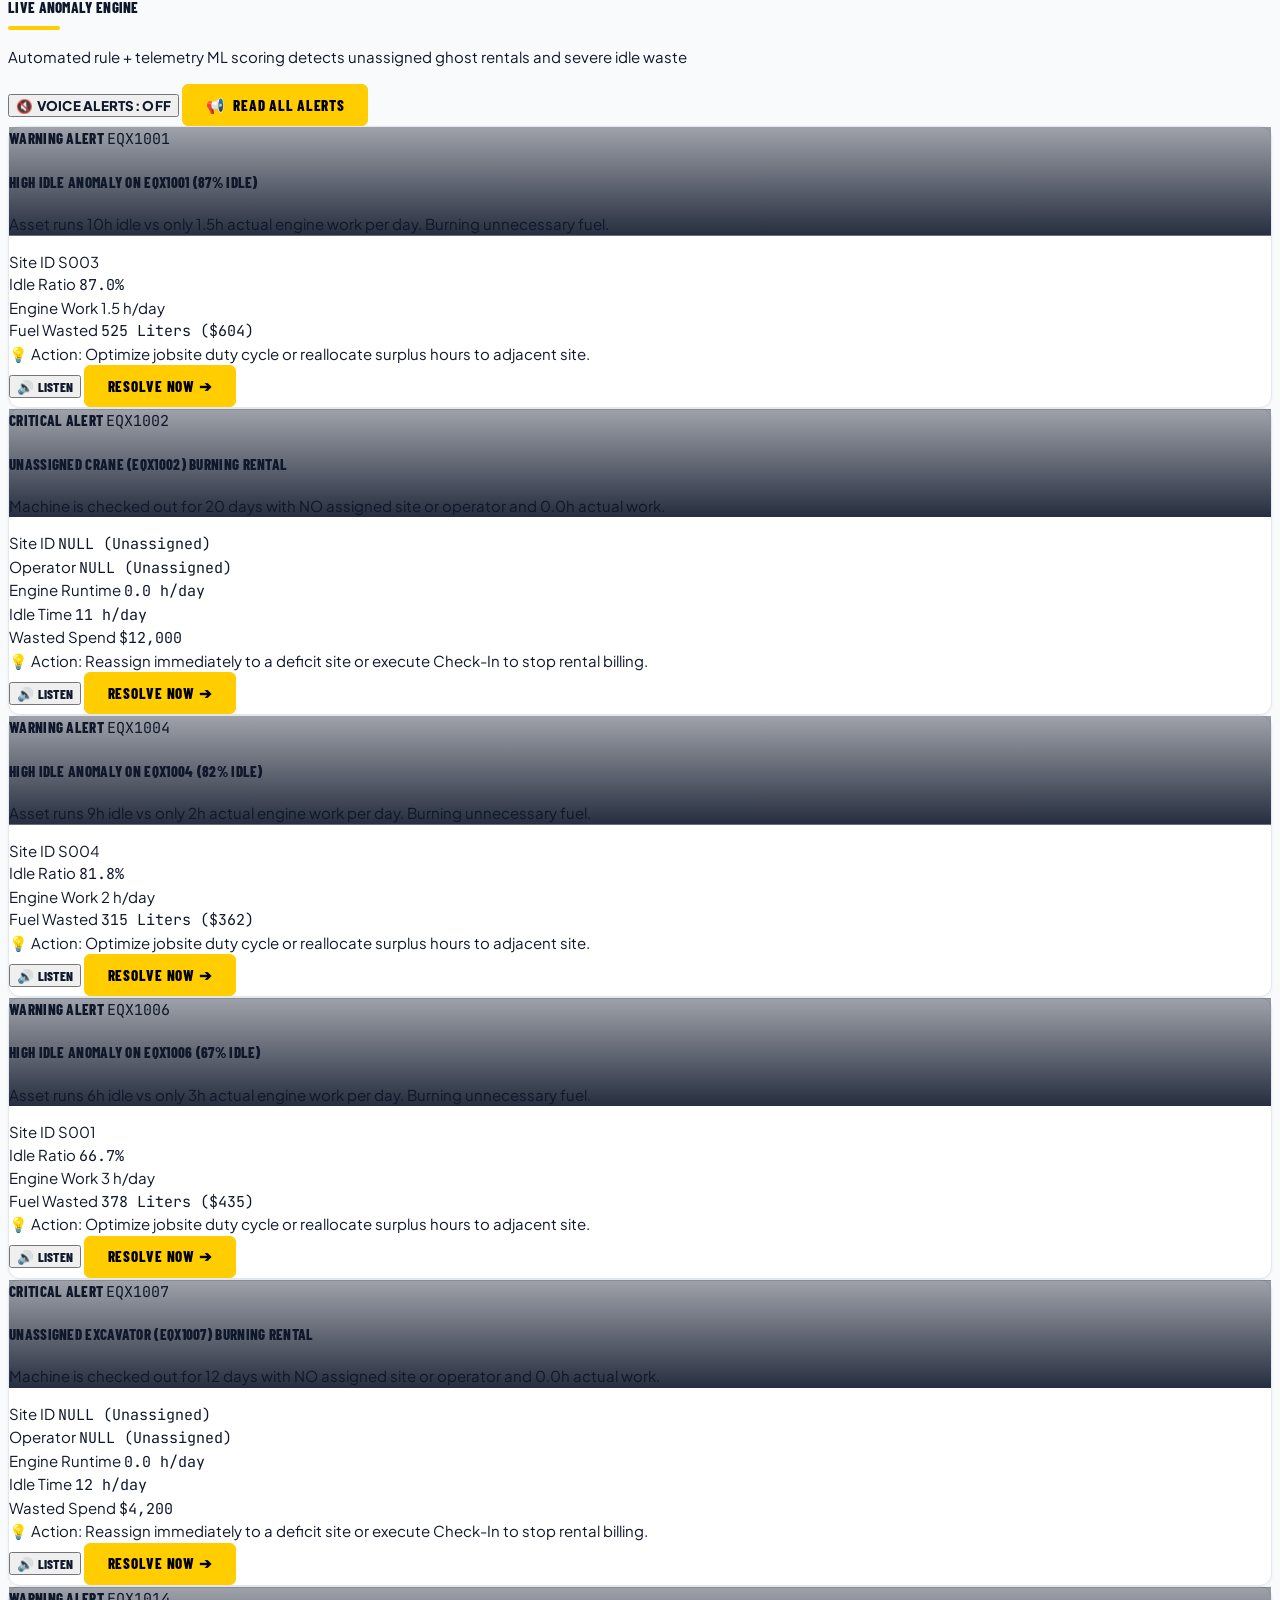
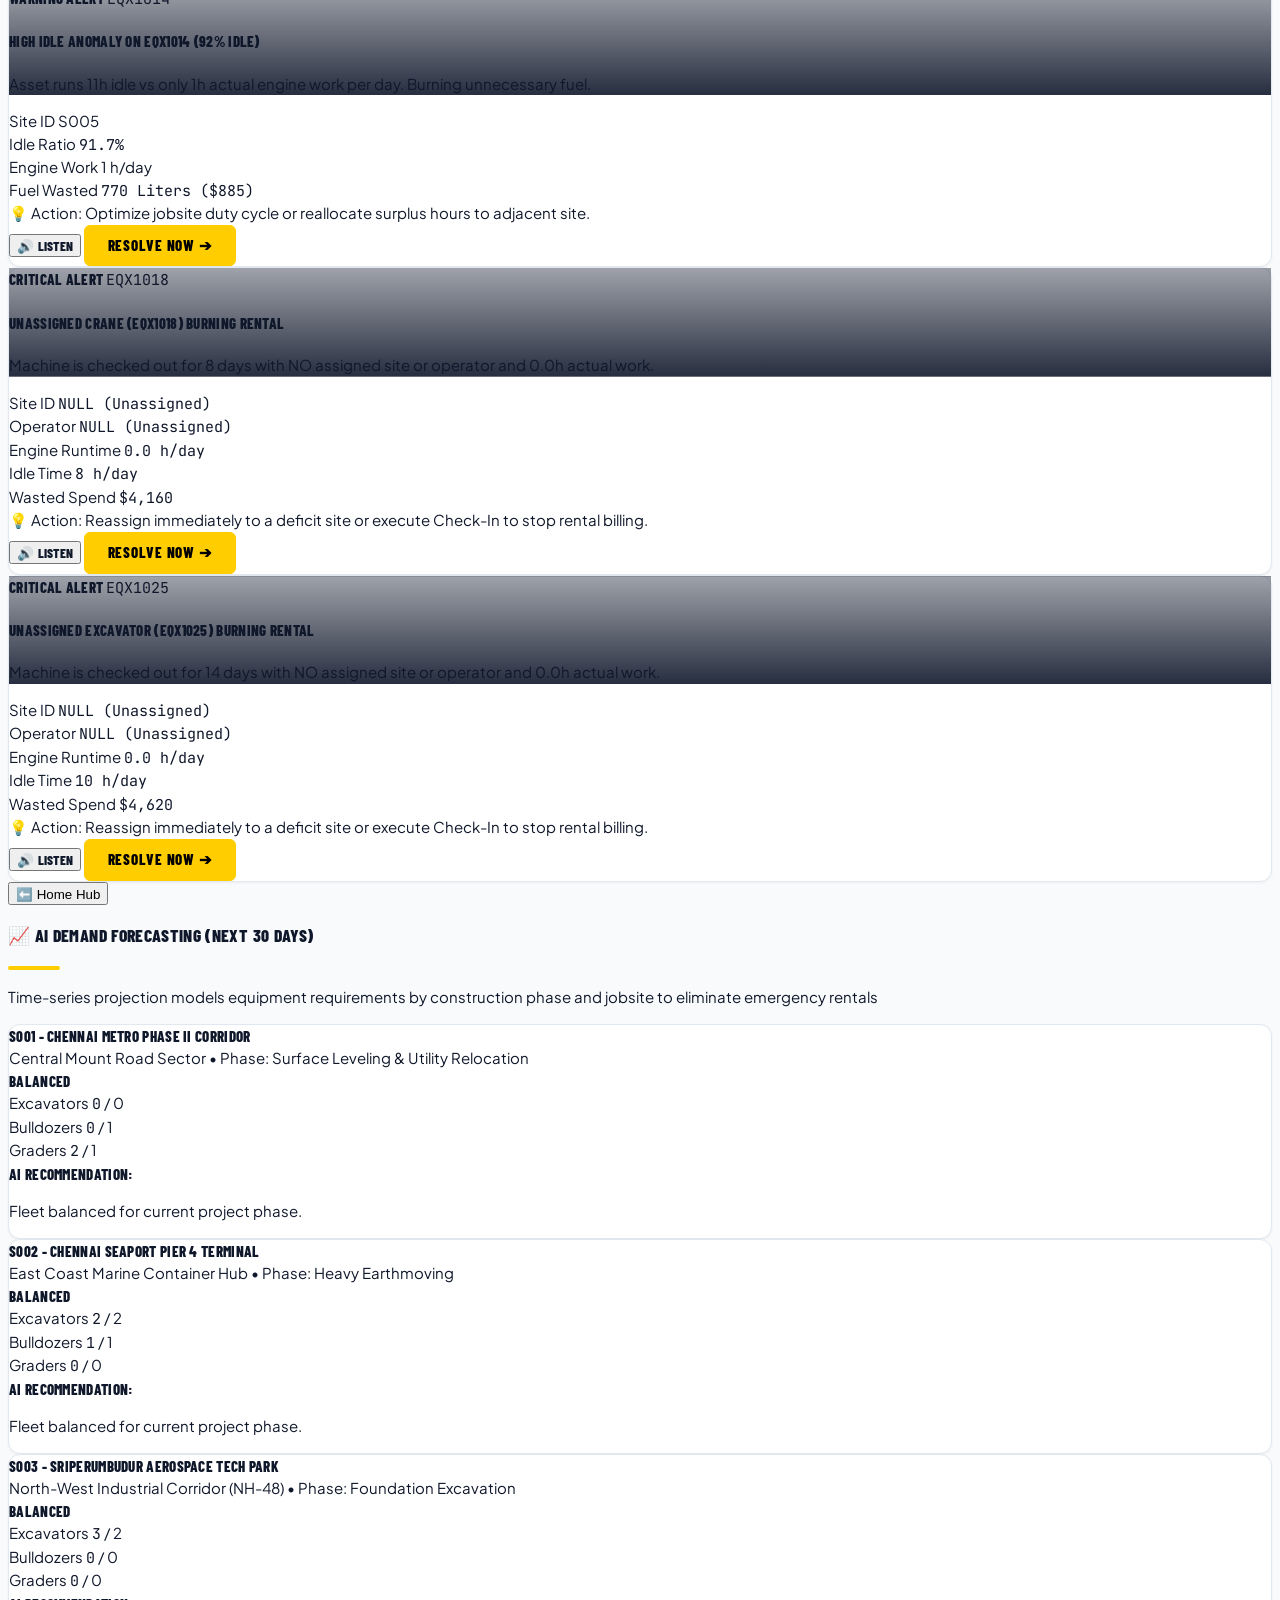
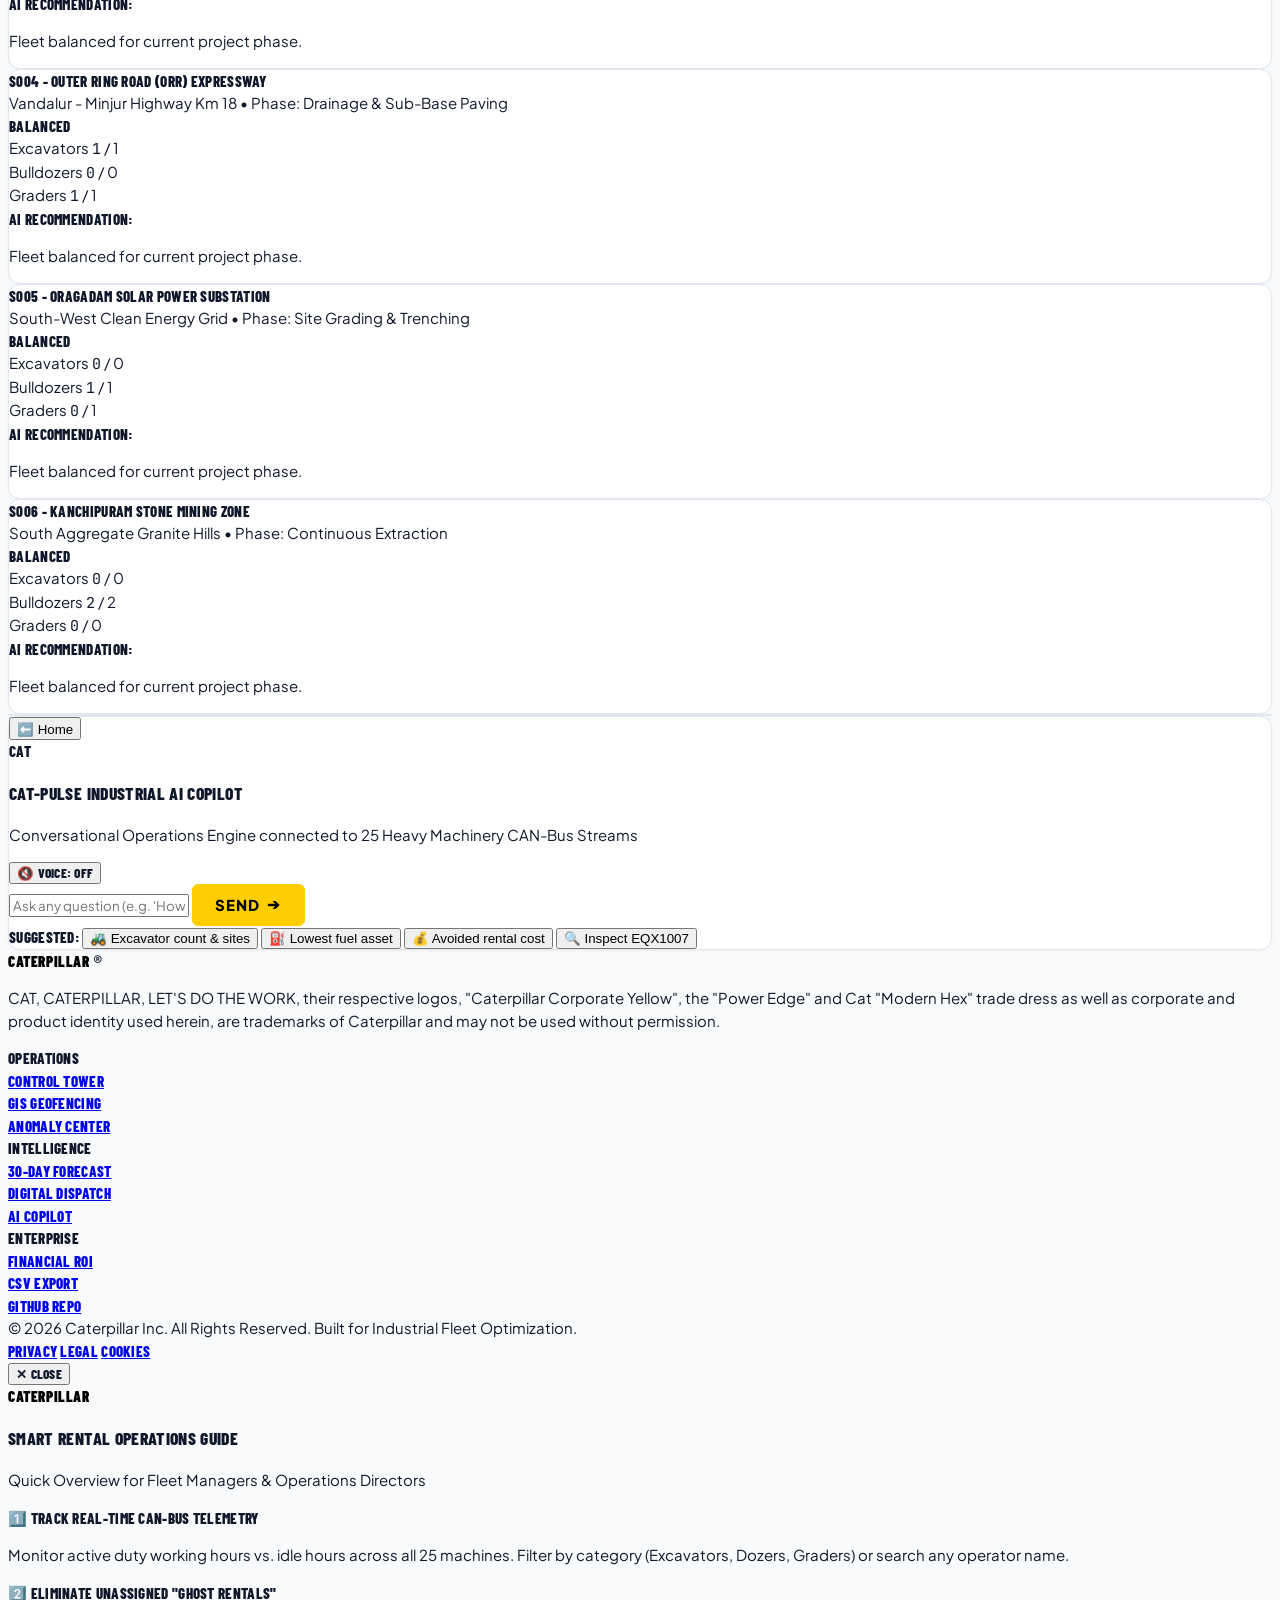
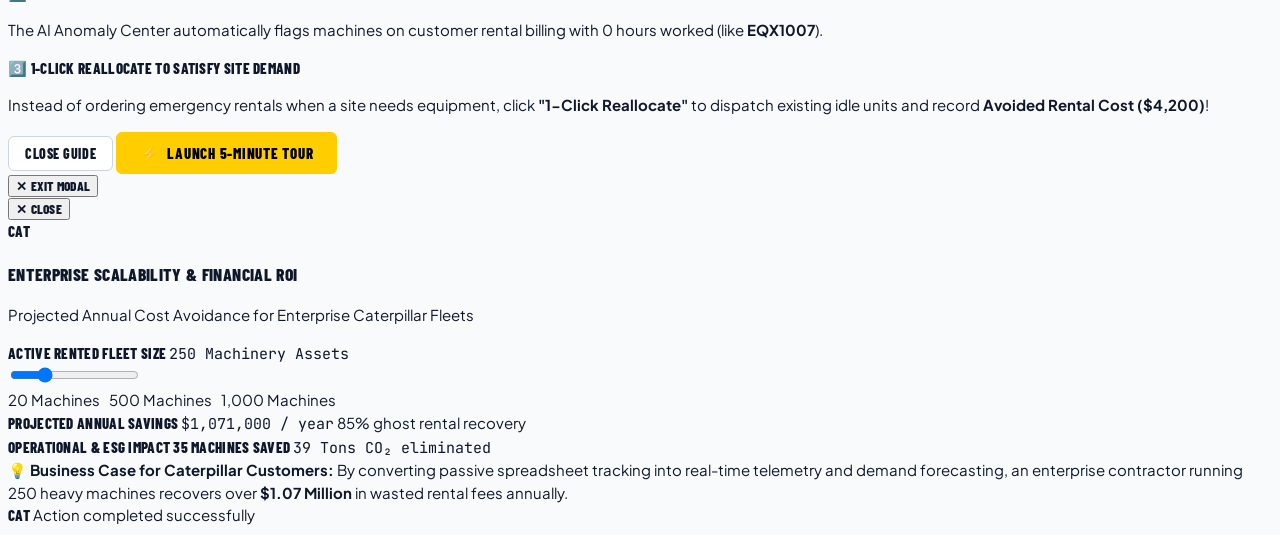
==== commit 9541ae96: "Upgrade font sizes, readability, and contrast across fleet table, anomaly center, forecasting, and h" ====
--- a/index.html
+++ b/index.html
@@ -111,53 +111,53 @@
 
     </div>
 
-    <!-- MAIN CATERPILLAR CORPORATE NAVIGATION MENU (EXACT MATCH TO CATERPILLAR.COM) -->
-    <div class="border-t border-slate-100 bg-white px-5 py-1">
+    <!-- MAIN CATERPILLAR CORPORATE NAVIGATION MENU (BIGGER & PROMINENT) -->
+    <div class="border-t border-slate-100 bg-white px-5 py-2">
       <div class="max-w-7xl mx-auto flex items-center justify-between gap-4 overflow-x-auto">
-        <div class="flex items-center gap-2">
+        <div class="flex items-center gap-2 sm:gap-3">
           
           <!-- 0. Home Hub -->
-          <button id="tab-btn-home" onclick="switchTab('home')" class="px-3.5 py-2 text-xs font-black font-heading uppercase tracking-wider rounded-sm bg-[#FFCD00] text-black shadow-sm flex items-center gap-1.5 transition-all whitespace-nowrap">
-            <span>🏠</span> Home Hub
+          <button id="tab-btn-home" onclick="switchTab('home')" class="px-4 sm:px-5 py-2.5 sm:py-3 text-sm sm:text-base font-black font-heading uppercase tracking-wider rounded-sm bg-[#FFCD00] text-black shadow-md flex items-center gap-2 transition-all whitespace-nowrap">
+            <span class="text-base sm:text-lg">🏠</span> Home Hub
           </button>
 
           <!-- 1. Fleet Control Tower -->
-          <button id="tab-btn-fleet" onclick="switchTab('fleet')" class="px-3.5 py-2 text-xs font-bold font-heading uppercase tracking-wider text-slate-700 hover:text-black hover:bg-slate-100 rounded-sm flex items-center gap-1.5 transition-all whitespace-nowrap">
-            <span>🚜</span> Fleet Control Tower
+          <button id="tab-btn-fleet" onclick="switchTab('fleet')" class="px-4 sm:px-5 py-2.5 sm:py-3 text-sm sm:text-base font-bold font-heading uppercase tracking-wider text-slate-700 hover:text-black hover:bg-slate-100 rounded-sm flex items-center gap-2 transition-all whitespace-nowrap">
+            <span class="text-base sm:text-lg">🚜</span> Fleet Control Tower
           </button>
 
           <!-- 2. GIS Jobsite Map -->
-          <button id="tab-btn-map" onclick="switchTab('map')" class="px-3.5 py-2 text-xs font-bold font-heading uppercase tracking-wider text-slate-700 hover:text-black hover:bg-slate-100 rounded-sm flex items-center gap-1.5 transition-all whitespace-nowrap">
-            <span>🗺️</span> GIS Jobsite Map
+          <button id="tab-btn-map" onclick="switchTab('map')" class="px-4 sm:px-5 py-2.5 sm:py-3 text-sm sm:text-base font-bold font-heading uppercase tracking-wider text-slate-700 hover:text-black hover:bg-slate-100 rounded-sm flex items-center gap-2 transition-all whitespace-nowrap">
+            <span class="text-base sm:text-lg">🗺️</span> GIS Jobsite Map
           </button>
 
           <!-- 3. AI Anomaly Center -->
-          <button id="tab-btn-anomalies" onclick="switchTab('anomalies')" class="px-3.5 py-2 text-xs font-bold font-heading uppercase tracking-wider text-slate-700 hover:text-black hover:bg-slate-100 rounded-sm flex items-center gap-1.5 transition-all whitespace-nowrap">
-            <span>⚠️</span> AI Anomaly Center
+          <button id="tab-btn-anomalies" onclick="switchTab('anomalies')" class="px-4 sm:px-5 py-2.5 sm:py-3 text-sm sm:text-base font-bold font-heading uppercase tracking-wider text-slate-700 hover:text-black hover:bg-slate-100 rounded-sm flex items-center gap-2 transition-all whitespace-nowrap">
+            <span class="text-base sm:text-lg">⚠️</span> AI Anomaly Center
           </button>
 
           <!-- 4. Demand Forecasting -->
-          <button id="tab-btn-forecast" onclick="switchTab('forecast')" class="px-3.5 py-2 text-xs font-bold font-heading uppercase tracking-wider text-slate-700 hover:text-black hover:bg-slate-100 rounded-sm flex items-center gap-1.5 transition-all whitespace-nowrap">
-            <span>📈</span> Demand Forecasting
+          <button id="tab-btn-forecast" onclick="switchTab('forecast')" class="px-4 sm:px-5 py-2.5 sm:py-3 text-sm sm:text-base font-bold font-heading uppercase tracking-wider text-slate-700 hover:text-black hover:bg-slate-100 rounded-sm flex items-center gap-2 transition-all whitespace-nowrap">
+            <span class="text-base sm:text-lg">📈</span> Demand Forecasting
           </button>
 
           <!-- 5. Scanner Terminal -->
-          <button id="tab-btn-scanner" onclick="switchTab('scanner')" class="px-3.5 py-2 text-xs font-bold font-heading uppercase tracking-wider text-slate-700 hover:text-black hover:bg-slate-100 rounded-sm flex items-center gap-1.5 transition-all whitespace-nowrap">
-            <span>📡</span> QR & RFID Scanner
+          <button id="tab-btn-scanner" onclick="switchTab('scanner')" class="px-4 sm:px-5 py-2.5 sm:py-3 text-sm sm:text-base font-bold font-heading uppercase tracking-wider text-slate-700 hover:text-black hover:bg-slate-100 rounded-sm flex items-center gap-2 transition-all whitespace-nowrap">
+            <span class="text-base sm:text-lg">📡</span> QR & RFID Scanner
           </button>
 
           <!-- 6. AI Copilot -->
-          <button id="tab-btn-copilot" onclick="switchTab('copilot')" class="px-3.5 py-2 text-xs font-bold font-heading uppercase tracking-wider text-slate-700 hover:text-black hover:bg-slate-100 rounded-sm flex items-center gap-1.5 transition-all whitespace-nowrap">
-            <span>🤖</span> CAT AI Copilot
-          </button>
-        </div>
-
-        <div class="flex items-center gap-3 shrink-0 text-xs font-bold font-heading uppercase text-slate-500">
-          <span class="flex items-center gap-1 text-slate-600">
-            <span>🌐</span> English
+          <button id="tab-btn-copilot" onclick="switchTab('copilot')" class="px-4 sm:px-5 py-2.5 sm:py-3 text-sm sm:text-base font-bold font-heading uppercase tracking-wider text-slate-700 hover:text-black hover:bg-slate-100 rounded-sm flex items-center gap-2 transition-all whitespace-nowrap">
+            <span class="text-base sm:text-lg">🤖</span> CAT AI Copilot
+          </button>
+        </div>
+
+        <div class="flex items-center gap-3 shrink-0 text-sm sm:text-base font-bold font-heading uppercase text-slate-600 bg-slate-50 px-3 py-1.5 rounded-sm border border-slate-200">
+          <span class="flex items-center gap-1.5 text-slate-800 font-black">
+            <span class="text-base">🌐</span> English
           </span>
           <span class="text-slate-300">|</span>
-          <button onclick="openClientGuideModal()" class="hover:text-black">
+          <button onclick="openClientGuideModal()" class="hover:text-black hover:underline transition-all">
             Contact & Guide
           </button>
         </div>
@@ -687,14 +687,14 @@
       </div>
 
       <!-- Equipment Table & Filters -->
-      <div class="cat-white-card p-5 space-y-4 shadow-sm">
+      <div class="cat-white-card p-6 space-y-4 shadow-sm">
         
         <!-- Filter Controls -->
         <div class="flex flex-col md:flex-row items-stretch md:items-center justify-between gap-3 border-b border-slate-200 pb-4">
           <div class="flex items-center gap-2 flex-wrap">
-            <span class="text-xs font-bold text-slate-500 uppercase font-heading tracking-wider">Filters:</span>
+            <span class="text-sm font-black text-slate-800 uppercase font-heading tracking-wider">Filters:</span>
             
-            <select id="filter-type" onchange="renderFleetTable()" class="bg-white border border-slate-300 text-slate-900 text-xs rounded-sm px-3 py-1.5 font-bold focus:border-black outline-none shadow-sm font-heading uppercase">
+            <select id="filter-type" onchange="renderFleetTable()" class="bg-white border border-slate-300 text-slate-900 text-sm rounded-sm px-3.5 py-2 font-bold focus:border-black outline-none shadow-sm font-heading uppercase">
               <option value="ALL">All Categories (9)</option>
               <option value="Excavator">Excavators</option>
               <option value="Bulldozer">Bulldozers</option>
@@ -707,7 +707,7 @@
               <option value="Generator">Generators</option>
             </select>
 
-            <select id="filter-status" onchange="renderFleetTable()" class="bg-white border border-slate-300 text-slate-900 text-xs rounded-sm px-3 py-1.5 font-bold focus:border-black outline-none shadow-sm font-heading uppercase">
+            <select id="filter-status" onchange="renderFleetTable()" class="bg-white border border-slate-300 text-slate-900 text-sm rounded-sm px-3.5 py-2 font-bold focus:border-black outline-none shadow-sm font-heading uppercase">
               <option value="ALL">All Statuses</option>
               <option value="Active">Active Duty</option>
               <option value="Idle">High Idle (>70%)</option>
@@ -715,8 +715,8 @@
             </select>
           </div>
 
-          <div class="w-full md:w-72">
-            <input type="text" id="filter-search" oninput="renderFleetTable()" placeholder="Search ID, model, operator..." class="w-full bg-white border border-slate-300 text-slate-900 rounded-sm px-3.5 py-1.5 text-xs focus:border-black outline-none shadow-sm">
+          <div class="w-full md:w-80">
+            <input type="text" id="filter-search" oninput="renderFleetTable()" placeholder="Search ID, model, operator, jobsite..." class="w-full bg-white border border-slate-300 text-slate-900 rounded-sm px-4 py-2 text-sm font-medium focus:border-black outline-none shadow-sm">
           </div>
         </div>
 
@@ -724,17 +724,16 @@
         <div class="overflow-x-auto max-h-[600px] overflow-y-auto">
           <table class="w-full text-left border-collapse">
             <thead class="sticky top-0 z-10">
-              <tr class="border-b border-slate-200 bg-slate-100/90 text-[11px] font-black text-slate-700 uppercase tracking-wider font-heading">
-                <th class="py-3 px-4">Equipment / Model</th>
-                <th class="py-3 px-4">Category</th>
-                <th class="py-3 px-4">Jobsite</th>
-                <th class="py-3 px-4">Operator</th>
-                <th class="py-3 px-4">Live Status</th>
-                <th class="py-3 px-4">Daily Duty Cycle</th>
-                <th class="py-3 px-4">Fuel</th>
-                <th class="py-3 px-4">Rate</th>
-                <th class="py-3 px-4 text-right">Actions</th>
-              </tr>
+              <tr class="border-b-2 border-slate-300 bg-slate-100 text-xs sm:text-sm font-black text-slate-800 uppercase tracking-wider font-heading">
+                <th class="py-3.5 px-4">Equipment / Model</th>
+                <th class="py-3.5 px-4">Category</th>
+                <th class="py-3.5 px-4">Jobsite</th>
+                <th class="py-3.5 px-4">Operator</th>
+                <th class="py-3.5 px-4">Live Status</th>
+                <th class="py-3.5 px-4">Daily Duty Cycle</th>
+                <th class="py-3.5 px-4">Fuel</th>
+                <th class="py-3.5 px-4">Rate</th>
+                <th class="py-3.5 px-4 text-right">Actions</th>
             </thead>
             <tbody id="fleet-table-body">
               <!-- Dynamically rendered -->
--- a/styles.css
+++ b/styles.css
@@ -1,53 +1,57 @@
 /* ==========================================================================
-   OFFICIAL CATERPILLAR CORPORATE TYPOGRAPHY SYSTEM (CATERPILLAR.COM EXACT MATCH)
-   - Global Typeface: Barlow Condensed across EVERY WORD, element, and component
-   - Exact Corporate Palette: Caterpillar Yellow (#FFCD00), Black (#000000), Slate (#0f172a), Pure White (#ffffff)
-   - Signature Caterpillar Yellow Horizontal Accent Stripes & Heading Underlines
-   - Clean White Elevated Cards & Hero Showcase
+   CATERPILLAR OFFICIAL CORPORATE DESIGN & READABLE TYPOGRAPHY SYSTEM
+   - Headings & Brand Logos: Barlow Condensed (Bold, Punchy, Caterpillar Industrial)
+   - Body Text, Tables, Cards & UI: Plus Jakarta Sans (Ultra-Clear, High Readability)
+   - Metrics & Code Identifiers: JetBrains Mono (Precision Industrial Monospace)
+   - Generous font sizes, high contrast dark charcoal (#0f172a), and clean white surfaces
    ========================================================================== */
 
-@import url('https://fonts.googleapis.com/css2?family=Barlow+Condensed:ital,wght@0,300;0,400;0,500;0,600;0,700;0,800;0,900;1,600;1,700;1,800;1,900&family=JetBrains+Mono:wght@400;500;600;700&display=swap');
+@import url('https://fonts.googleapis.com/css2?family=Barlow+Condensed:ital,wght@0,600;0,700;0,800;0,900;1,700;1,800&family=Plus+Jakarta+Sans:ital,wght@0,400;0,500;0,600;0,700;0,800;1,500;1,700&family=JetBrains+Mono:wght@500;600;700;800&display=swap');
 
 :root {
   --cat-yellow: #FFCD00;
   --cat-yellow-dark: #E5B800;
   --cat-black: #000000;
-  --cat-charcoal: #111827;
-  --cat-slate: #0f172a;
+  --cat-charcoal: #0f172a;
+  --cat-slate: #1e293b;
   --cat-bg: #f8fafc;
   --cat-card-bg: #ffffff;
   --cat-border: #e2e8f0;
 }
 
-/* Global Typeface Override: Every single word uses the Official Caterpillar Condensed Typeface */
-html, body, *, button, input, select, textarea, table, th, td, p, span, div, h1, h2, h3, h4, h5, h6, a {
-  font-family: 'Barlow Condensed', -apple-system, BlinkMacSystemFont, "Segoe UI", Roboto, sans-serif !important;
+body {
+  font-family: 'Plus Jakarta Sans', -apple-system, BlinkMacSystemFont, "Segoe UI", Roboto, sans-serif;
+  background-color: #f8fafc;
+  color: #0f172a;
+  min-height: 100vh;
+  font-size: 15px;
+  line-height: 1.5;
   -webkit-font-smoothing: antialiased;
   -moz-osx-font-smoothing: grayscale;
 }
 
-body {
-  background-color: #ffffff;
-  color: #111827;
-  min-height: 100vh;
-  letter-spacing: 0.01em;
-}
-
 /* Caterpillar Official Bold Condensed Headings */
 h1, h2, h3, h4, h5, h6, .font-heading, .cat-title {
-  font-family: 'Barlow Condensed', sans-serif !important;
-  text-transform: uppercase;
-  font-weight: 800;
-  letter-spacing: 0.025em;
-}
-
+  font-family: 'Barlow Condensed', sans-serif;
+  text-transform: uppercase;
+  font-weight: 800;
+  letter-spacing: 0.02em;
+  color: #0f172a;
+}
+
+/* Clean Readable UI Text */
+p, span, td, th, label, input, select, textarea, .font-sans {
+  font-family: 'Plus Jakarta Sans', sans-serif;
+}
+
+/* Precision Industrial Monospace for IDs and Numbers */
 .font-mono {
-  font-family: 'JetBrains Mono', 'Barlow Condensed', monospace !important;
+  font-family: 'JetBrains Mono', monospace;
 }
 
 /* Signature Caterpillar Yellow Accent Underline */
 .cat-heading-line {
-  width: 48px;
+  width: 52px;
   height: 4px;
   background-color: #FFCD00;
   margin-top: 8px;
@@ -56,7 +60,7 @@
 }
 
 .cat-heading-line-center {
-  width: 56px;
+  width: 60px;
   height: 4px;
   background-color: #FFCD00;
   margin: 10px auto 18px auto;
@@ -65,7 +69,7 @@
 
 /* Caterpillar Brand Wordmark Logo Styling */
 .cat-wordmark {
-  font-family: 'Barlow Condensed', sans-serif !important;
+  font-family: 'Barlow Condensed', sans-serif;
   font-weight: 900;
   text-transform: uppercase;
   letter-spacing: 0.04em;
@@ -77,19 +81,19 @@
 .cat-btn-primary {
   background-color: #FFCD00;
   color: #000000;
-  font-family: 'Barlow Condensed', sans-serif !important;
-  font-weight: 800;
-  text-transform: uppercase;
-  letter-spacing: 0.06em;
+  font-family: 'Barlow Condensed', sans-serif;
+  font-weight: 800;
+  text-transform: uppercase;
+  letter-spacing: 0.05em;
   padding: 0.65rem 1.4rem;
-  border-radius: 0.25rem;
+  border-radius: 0.375rem;
   border: 1px solid #FFCD00;
   transition: all 0.15s ease-in-out;
   display: inline-flex;
   align-items: center;
   justify-content: center;
   gap: 0.5rem;
-  font-size: 0.95rem;
+  font-size: 15px;
 }
 
 .cat-btn-primary:hover {
@@ -104,21 +108,21 @@
 
 /* Caterpillar Secondary Dark / Outline Button */
 .cat-btn-secondary {
-  background-color: #111827;
+  background-color: #0f172a;
   color: #ffffff;
-  font-family: 'Barlow Condensed', sans-serif !important;
-  font-weight: 800;
-  text-transform: uppercase;
-  letter-spacing: 0.06em;
+  font-family: 'Barlow Condensed', sans-serif;
+  font-weight: 800;
+  text-transform: uppercase;
+  letter-spacing: 0.05em;
   padding: 0.65rem 1.4rem;
-  border-radius: 0.25rem;
-  border: 1px solid #111827;
+  border-radius: 0.375rem;
+  border: 1px solid #0f172a;
   transition: all 0.15s ease-in-out;
   display: inline-flex;
   align-items: center;
   justify-content: center;
   gap: 0.5rem;
-  font-size: 0.95rem;
+  font-size: 15px;
 }
 
 .cat-btn-secondary:hover {
@@ -131,44 +135,44 @@
 /* Caterpillar Outline White Button */
 .cat-btn-outline {
   background-color: #ffffff;
-  color: #111827;
-  font-family: 'Barlow Condensed', sans-serif !important;
-  font-weight: 800;
-  text-transform: uppercase;
-  letter-spacing: 0.05em;
+  color: #0f172a;
+  font-family: 'Barlow Condensed', sans-serif;
+  font-weight: 800;
+  text-transform: uppercase;
+  letter-spacing: 0.04em;
   padding: 0.5rem 1rem;
-  border-radius: 0.25rem;
-  border: 1.5px solid #d1d5db;
+  border-radius: 0.375rem;
+  border: 1.5px solid #cbd5e1;
   transition: all 0.15s ease-in-out;
-  font-size: 0.9rem;
+  font-size: 14px;
 }
 
 .cat-btn-outline:hover {
-  border-color: #000000;
-  background-color: #f9fafb;
+  border-color: #0f172a;
+  background-color: #f8fafc;
 }
 
 /* Official Caterpillar White Cards */
 .cat-white-card {
   background: #ffffff;
-  border: 1px solid #e5e7eb;
-  border-radius: 0.5rem;
+  border: 1px solid #e2e8f0;
+  border-radius: 0.75rem;
   box-shadow: 0 1px 3px 0 rgba(0, 0, 0, 0.05);
   transition: all 0.2s ease-in-out;
 }
 
 .cat-white-card:hover {
-  border-color: #d1d5db;
-  box-shadow: 0 8px 20px -4px rgba(0, 0, 0, 0.08);
+  border-color: #cbd5e1;
+  box-shadow: 0 10px 25px -4px rgba(0, 0, 0, 0.08);
 }
 
 /* Caterpillar Feature Showcase Card (Photo on Top, Bold Header on Bottom) */
 .cat-corp-card {
   background: #ffffff;
-  border: 1px solid #e5e7eb;
-  border-radius: 0.5rem;
+  border: 1px solid #e2e8f0;
+  border-radius: 0.75rem;
   overflow: hidden;
-  box-shadow: 0 1px 4px 0 rgba(0, 0, 0, 0.06);
+  box-shadow: 0 2px 5px 0 rgba(0, 0, 0, 0.05);
   transition: all 0.25s cubic-bezier(0.16, 1, 0.3, 1);
   display: flex;
   flex-direction: column;
@@ -178,7 +182,7 @@
 .cat-corp-card:hover {
   transform: translateY(-4px);
   border-color: #FFCD00;
-  box-shadow: 0 14px 28px -6px rgba(0, 0, 0, 0.12), 0 10px 10px -5px rgba(255, 205, 0, 0.2);
+  box-shadow: 0 16px 32px -6px rgba(0, 0, 0, 0.12), 0 10px 10px -5px rgba(255, 205, 0, 0.2);
 }
 
 .cat-corp-card .card-img-wrap {
@@ -186,7 +190,7 @@
   width: 100%;
   height: 200px;
   overflow: hidden;
-  background-color: #f3f4f6;
+  background-color: #f1f5f9;
 }
 
 .cat-corp-card .card-img-wrap img {
@@ -203,12 +207,12 @@
 /* Leaflet Map Light Mode Popups */
 .leaflet-popup-content-wrapper {
   background: #ffffff !important;
-  color: #111827 !important;
-  border: 1px solid #e5e7eb !important;
-  border-radius: 0.5rem !important;
-  box-shadow: 0 15px 30px -5px rgba(0, 0, 0, 0.2) !important;
+  color: #0f172a !important;
+  border: 1px solid #e2e8f0 !important;
+  border-radius: 0.75rem !important;
+  box-shadow: 0 20px 35px -5px rgba(0, 0, 0, 0.2) !important;
   padding: 0 !important;
-  font-family: 'Barlow Condensed', sans-serif !important;
+  font-family: 'Plus Jakarta Sans', sans-serif !important;
 }
 
 .leaflet-popup-content {
@@ -217,7 +221,7 @@
 
 .leaflet-popup-tip {
   background: #ffffff !important;
-  border: 1px solid #e5e7eb !important;
+  border: 1px solid #e2e8f0 !important;
 }
 
 /* Custom Scrollbars */
@@ -227,16 +231,16 @@
 }
 
 ::-webkit-scrollbar-track {
-  background: #f3f4f6;
+  background: #f1f5f9;
 }
 
 ::-webkit-scrollbar-thumb {
-  background: #9ca3af;
-  border-radius: 3px;
+  background: #cbd5e1;
+  border-radius: 4px;
 }
 
 ::-webkit-scrollbar-thumb:hover {
-  background: #6b7280;
+  background: #94a3b8;
 }
 
 /* Animations */
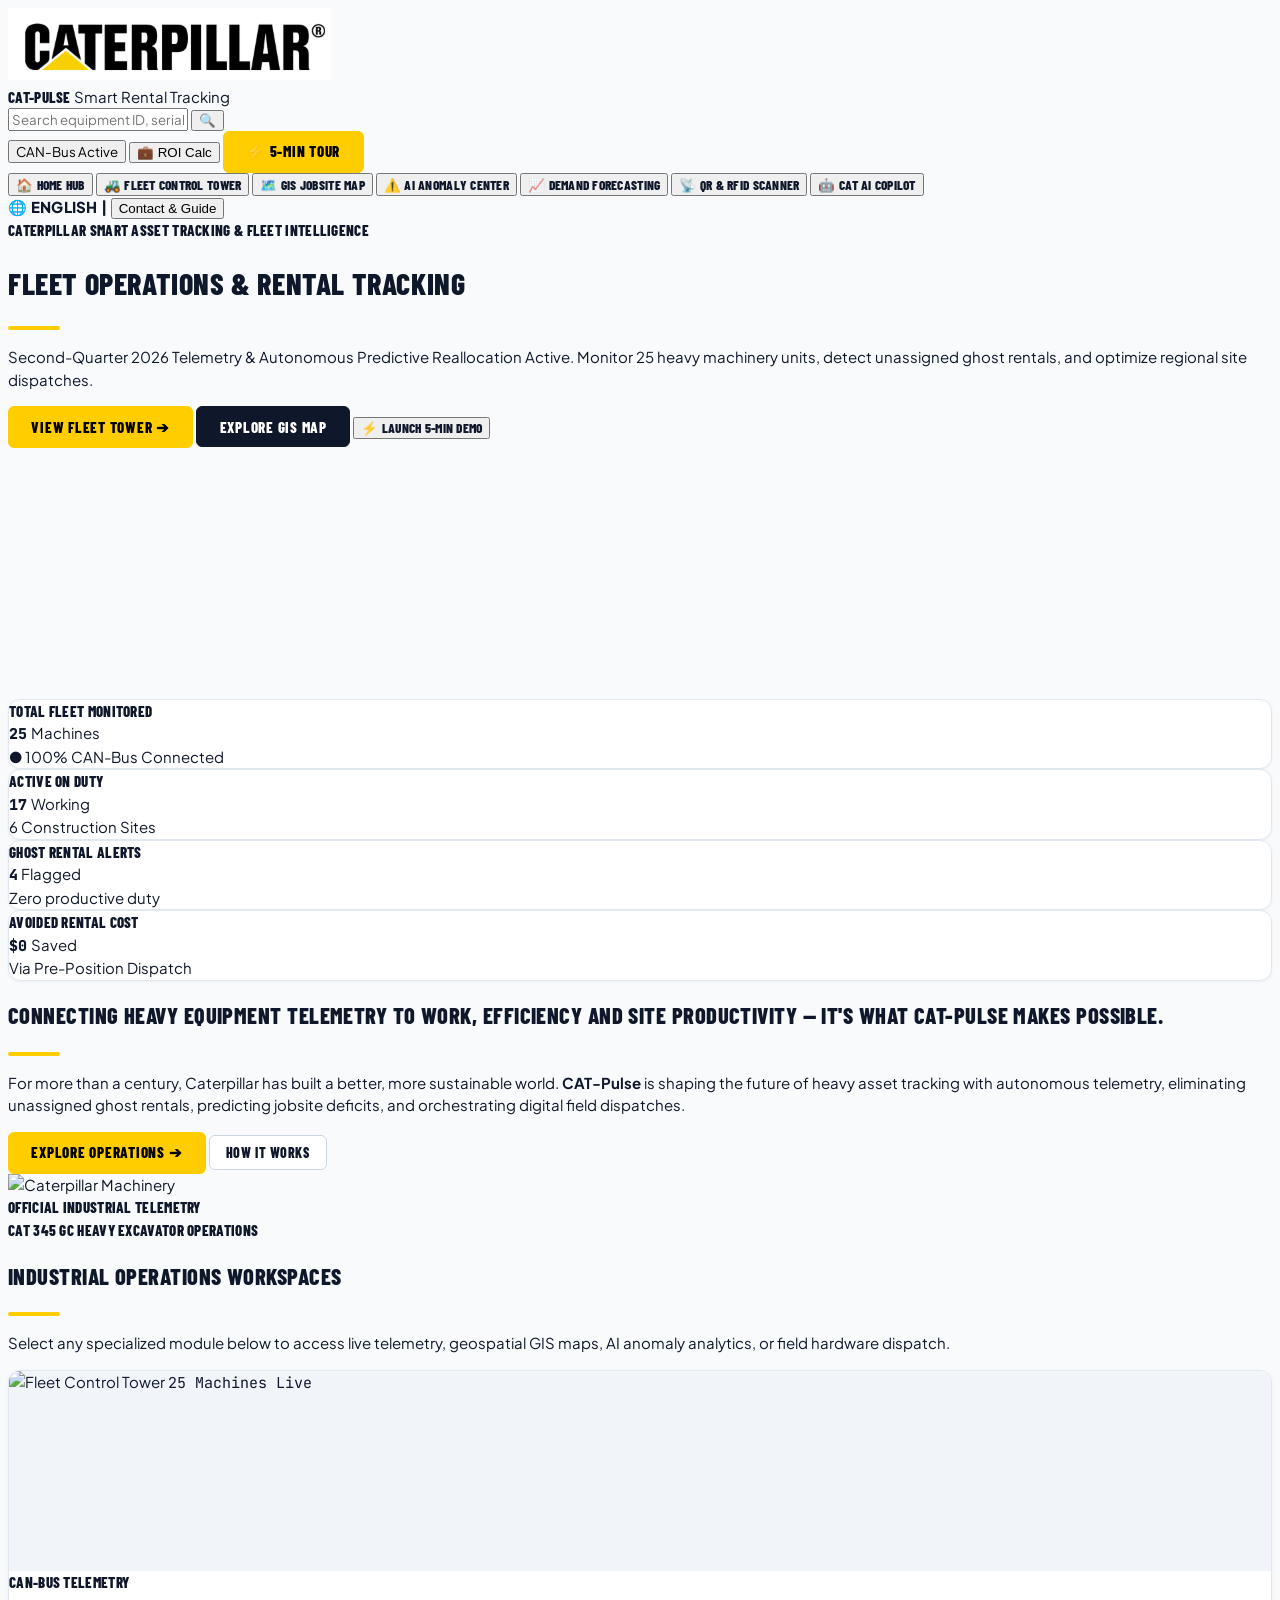
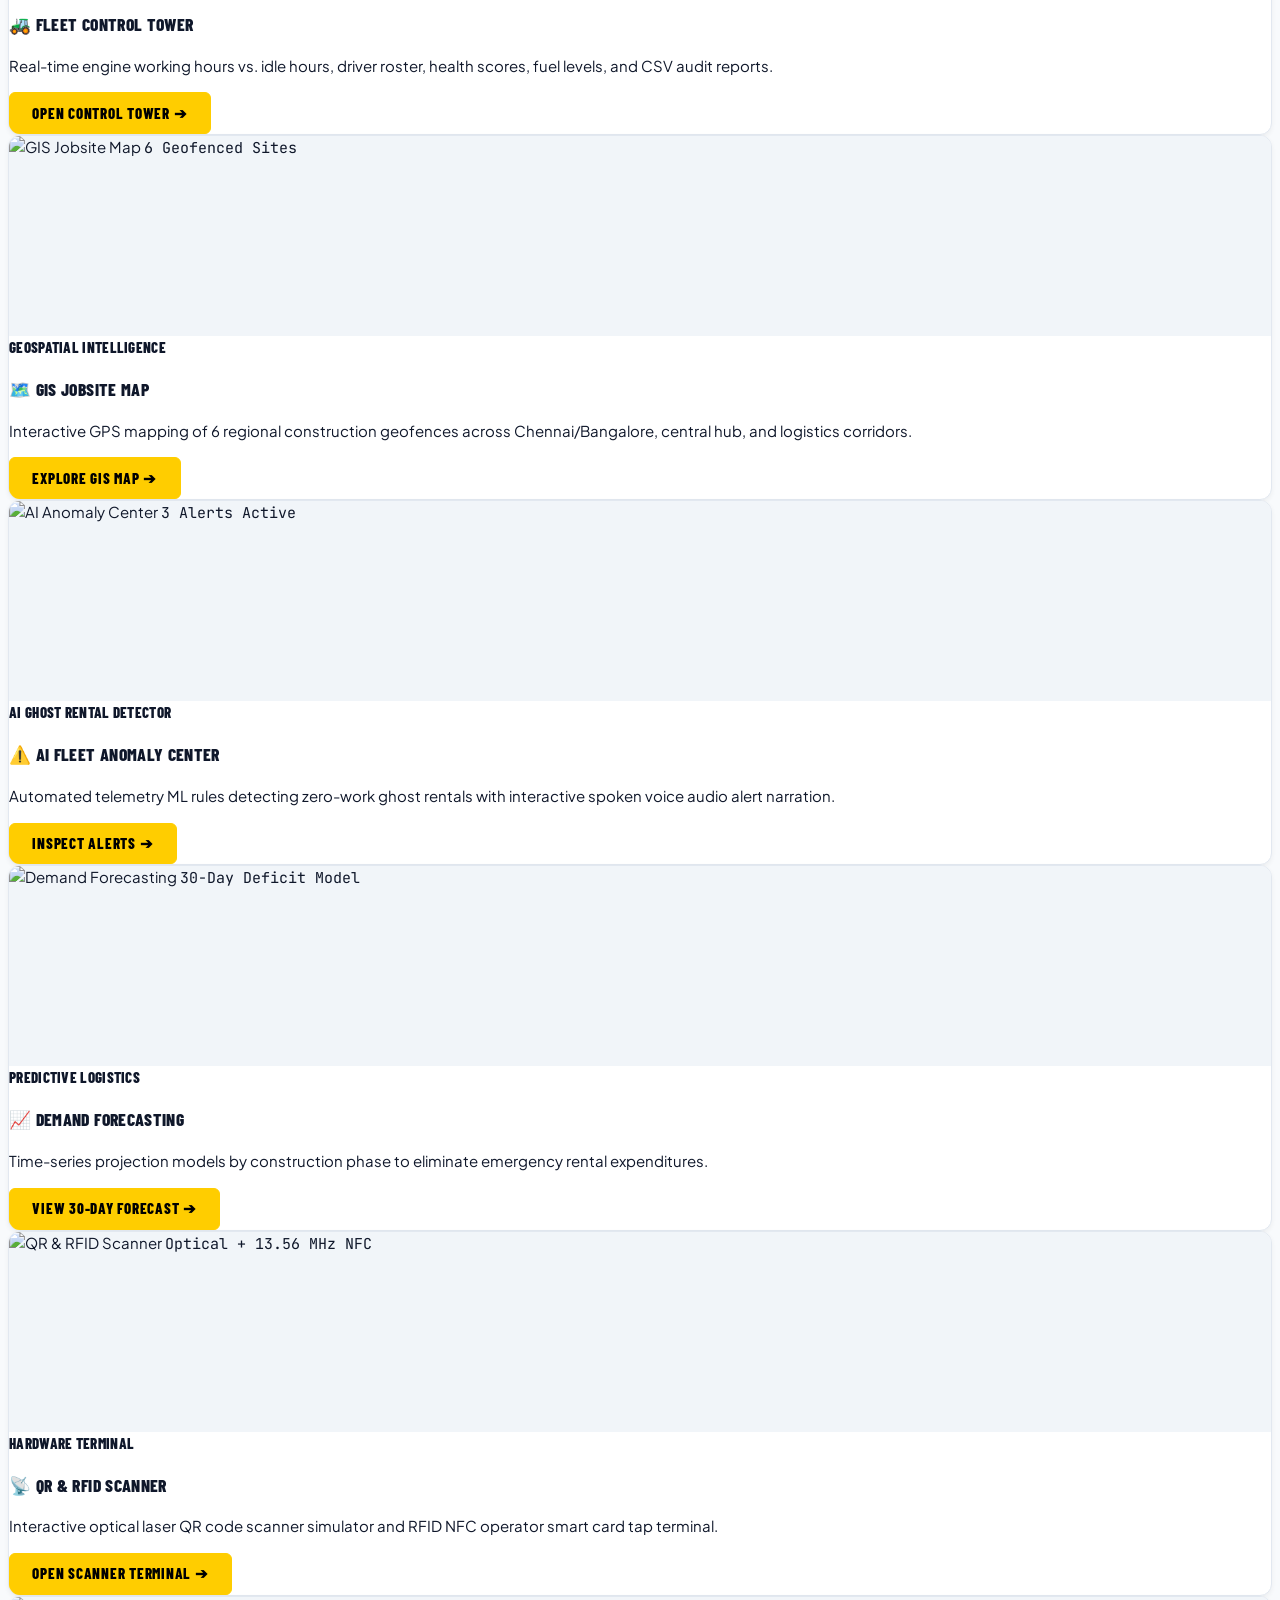
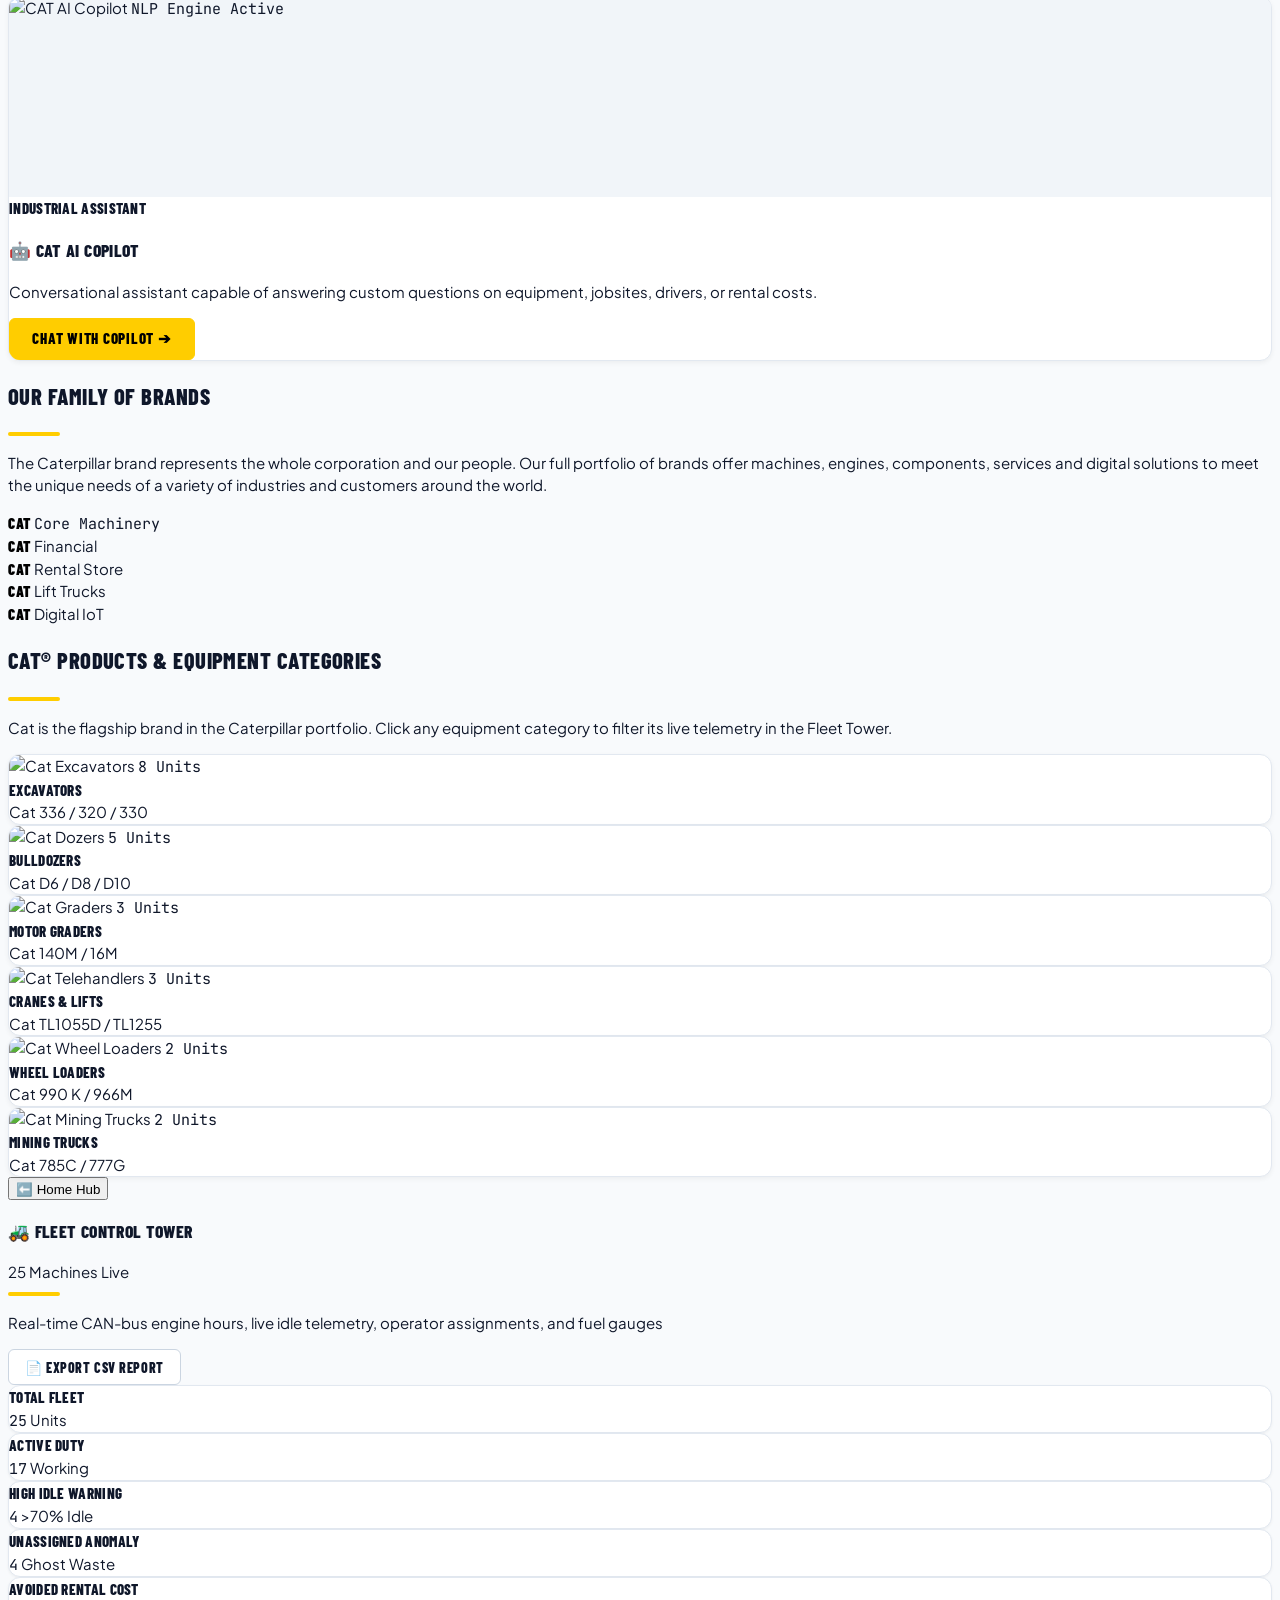
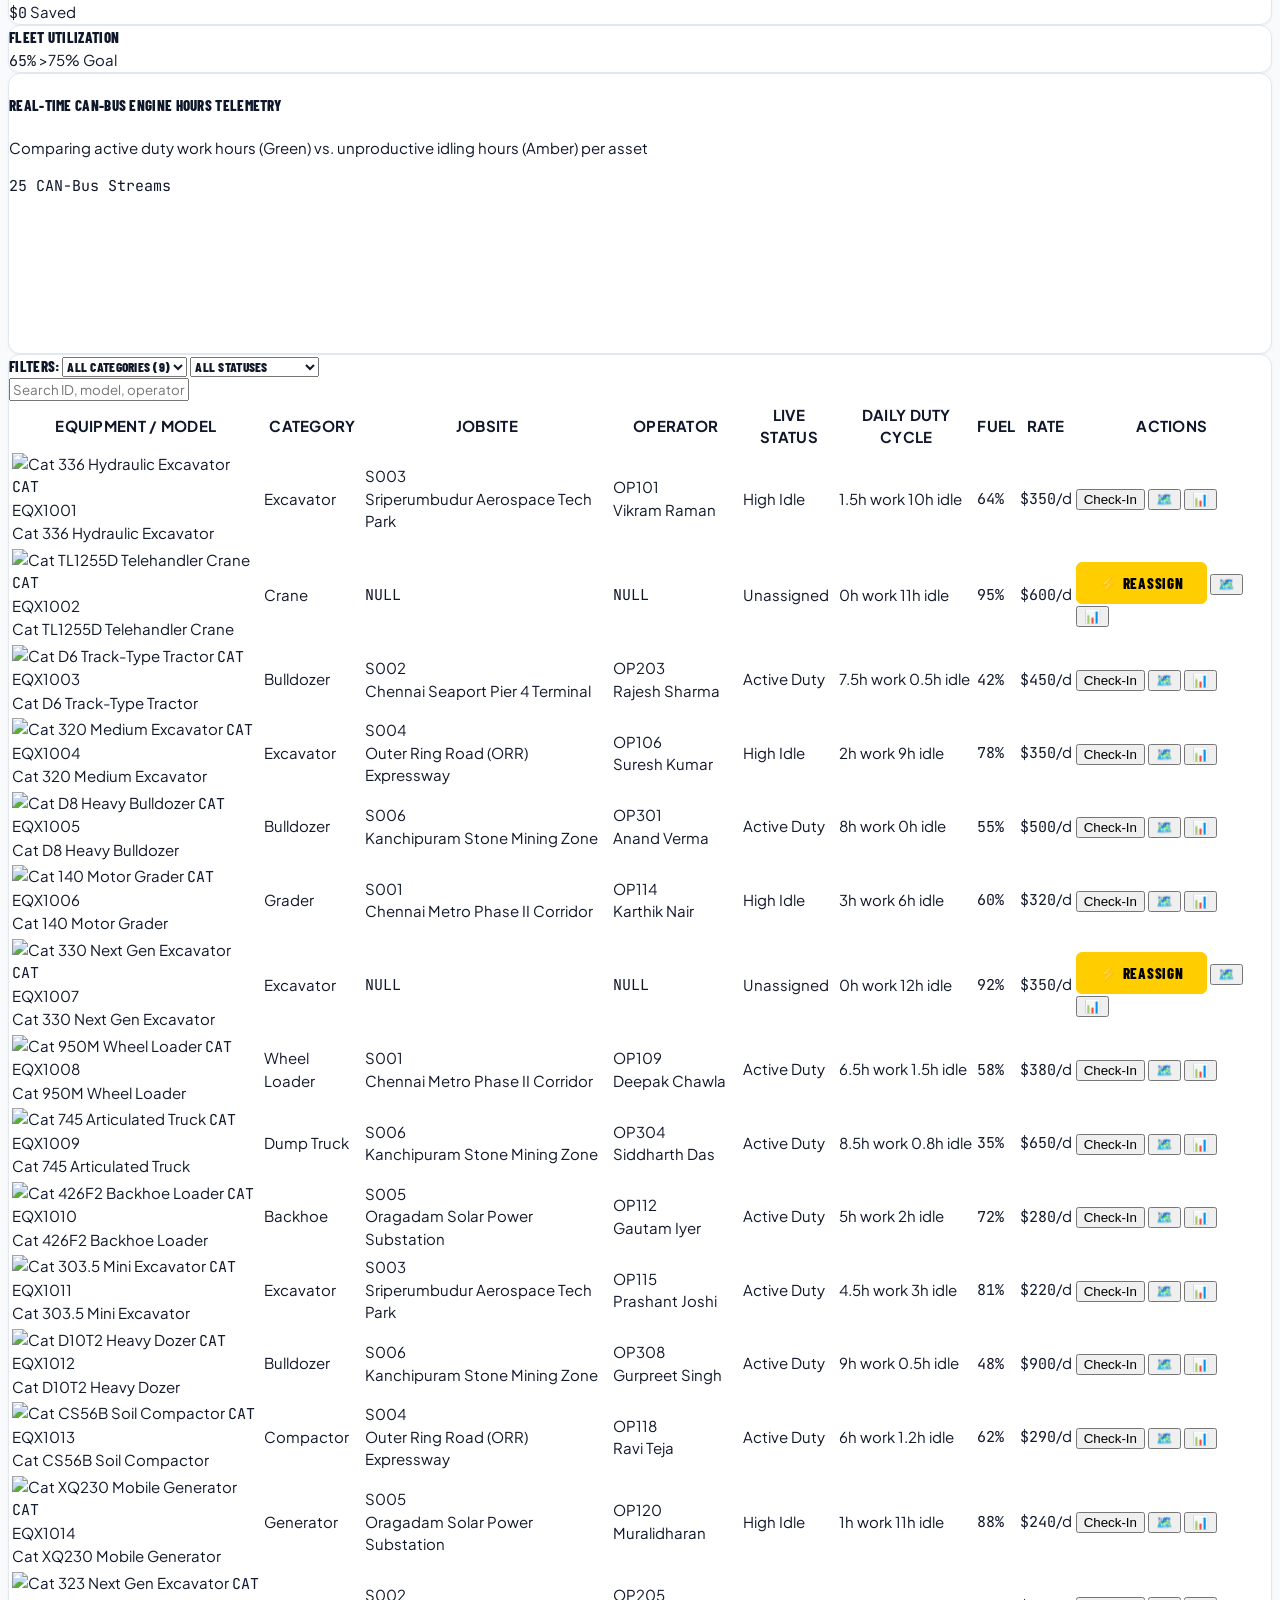
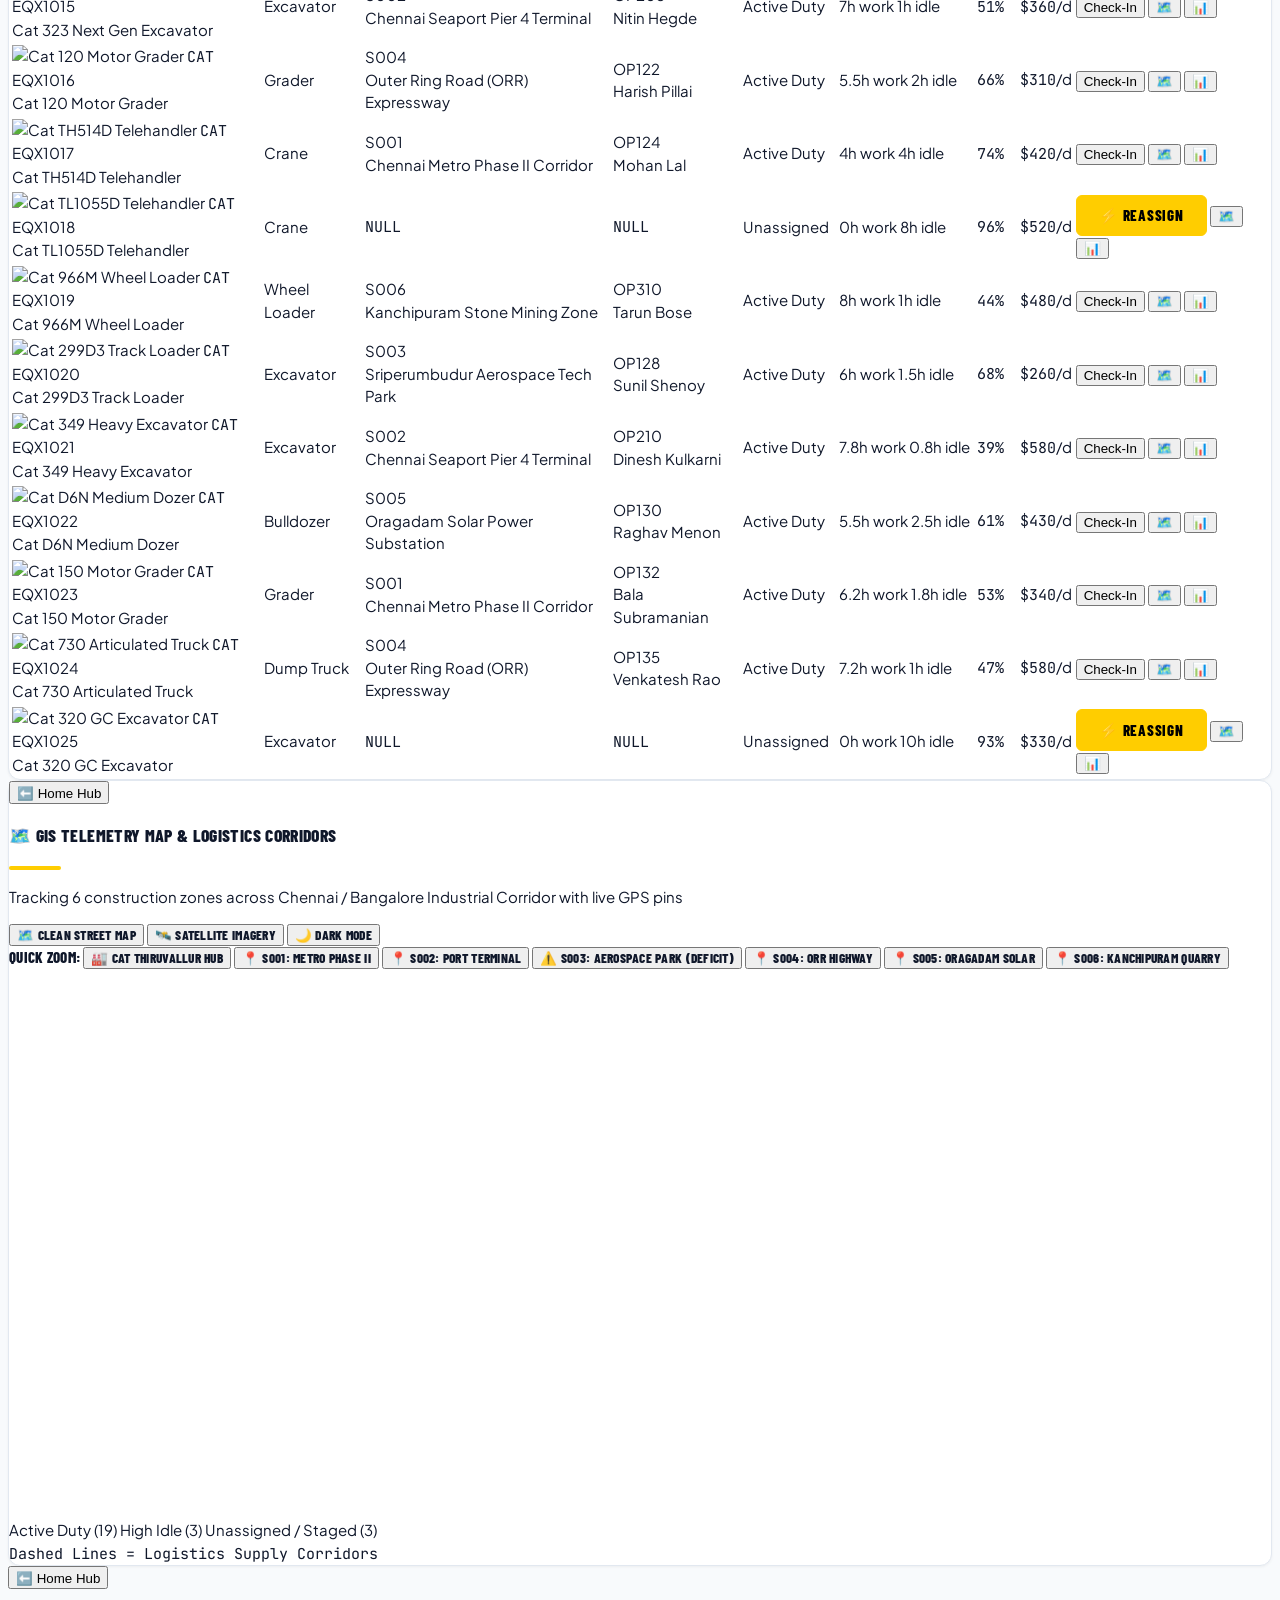
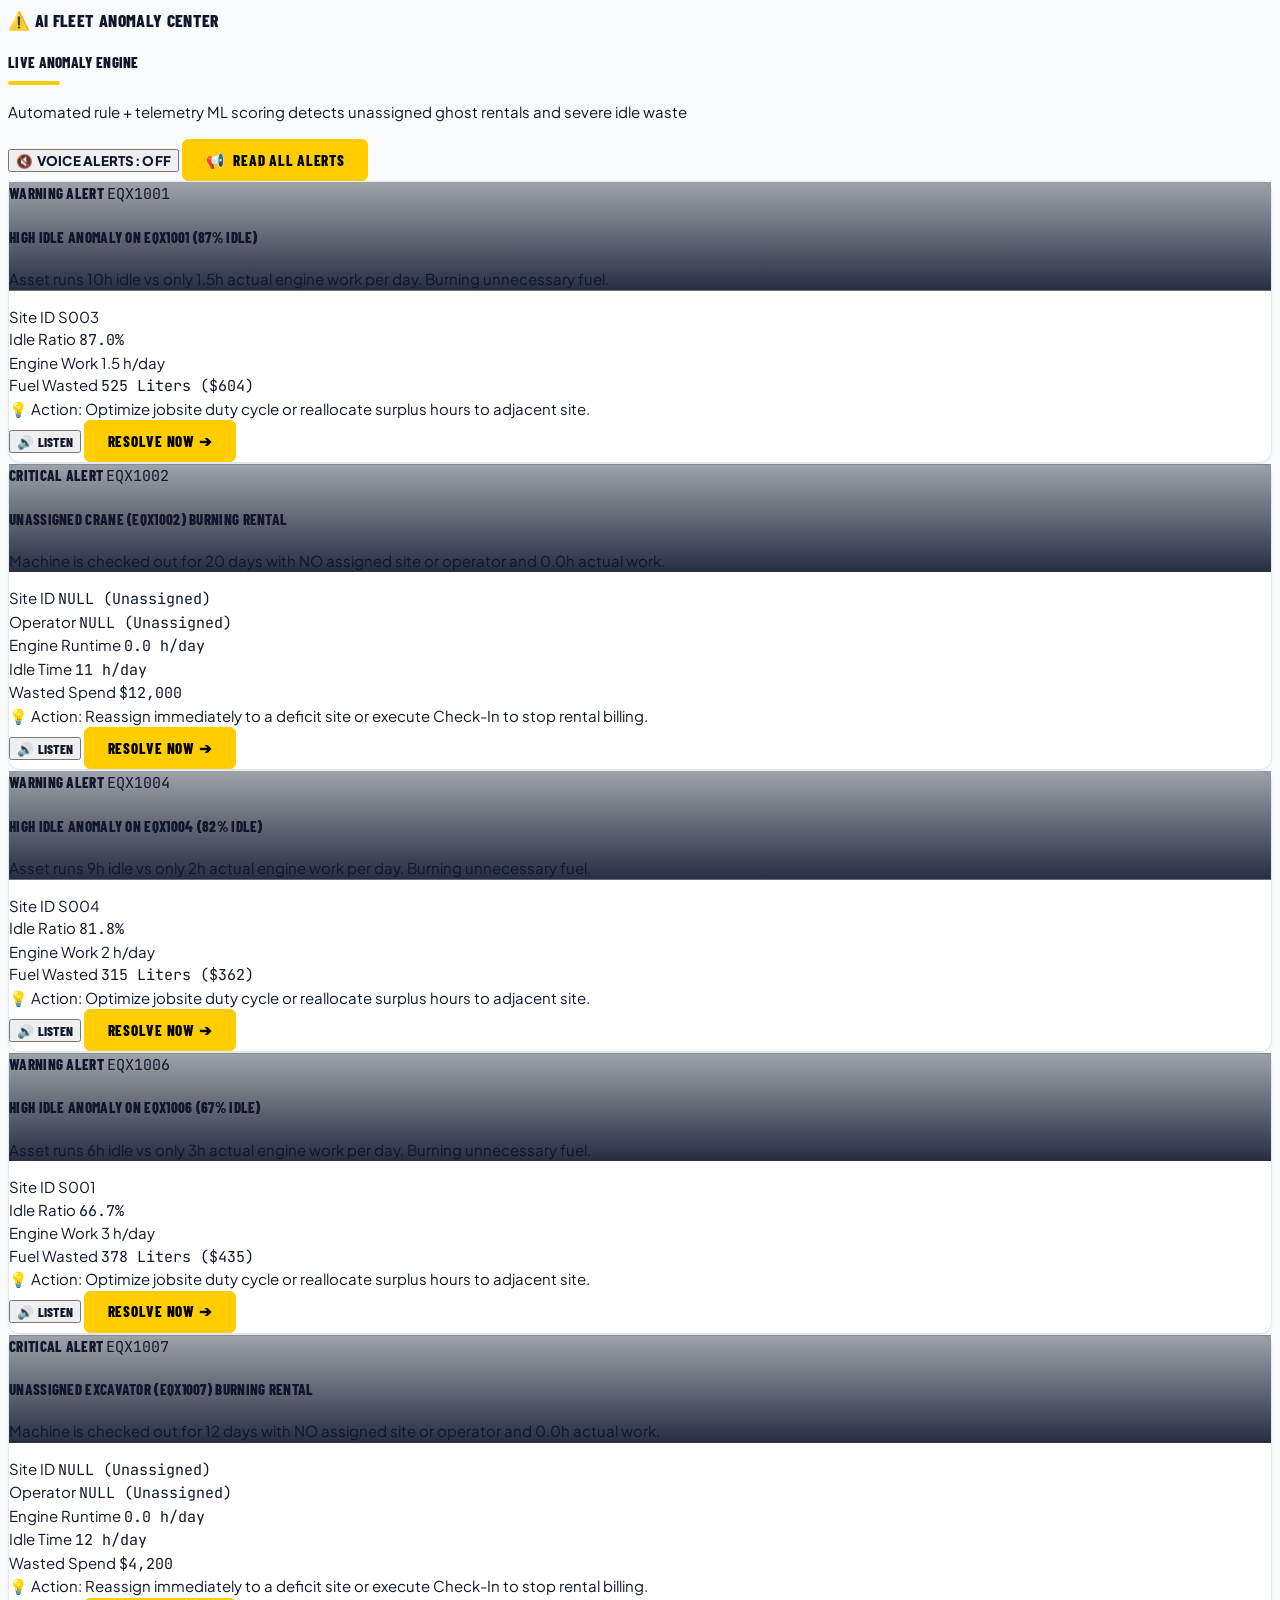
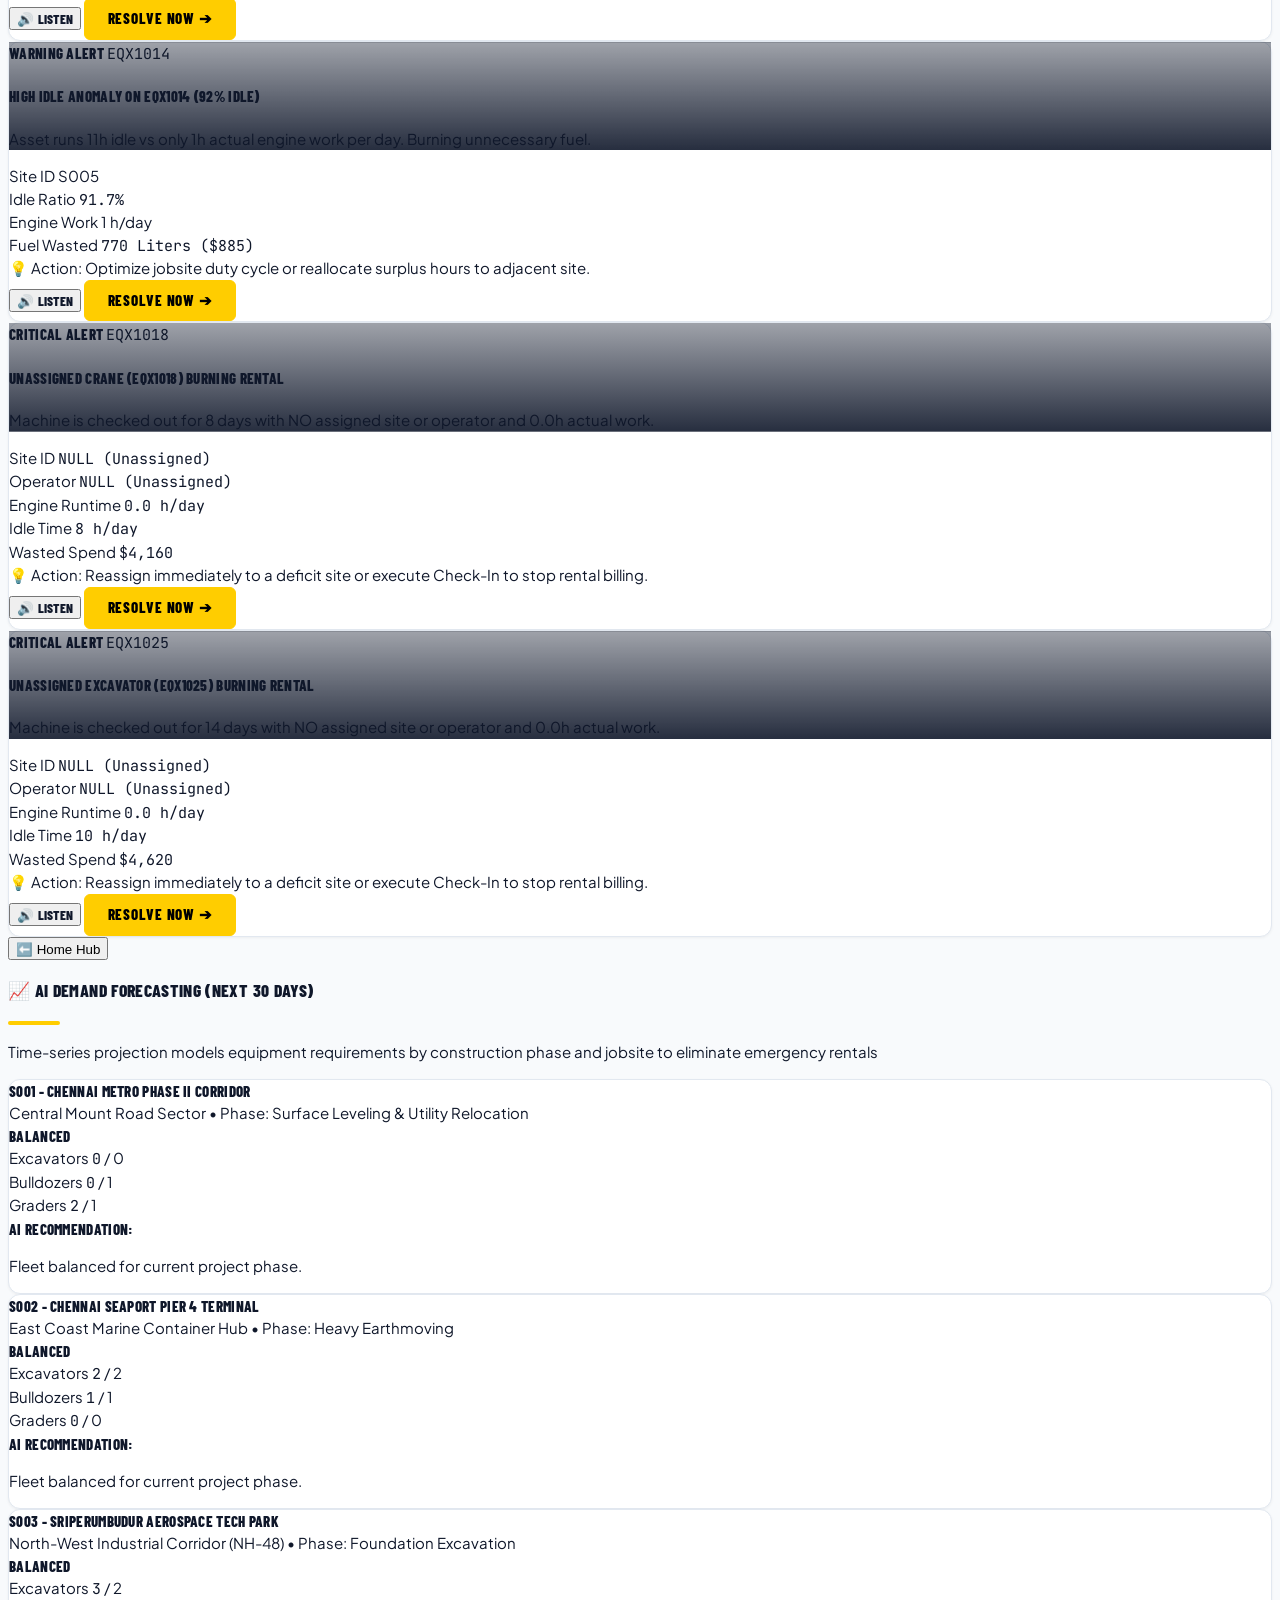
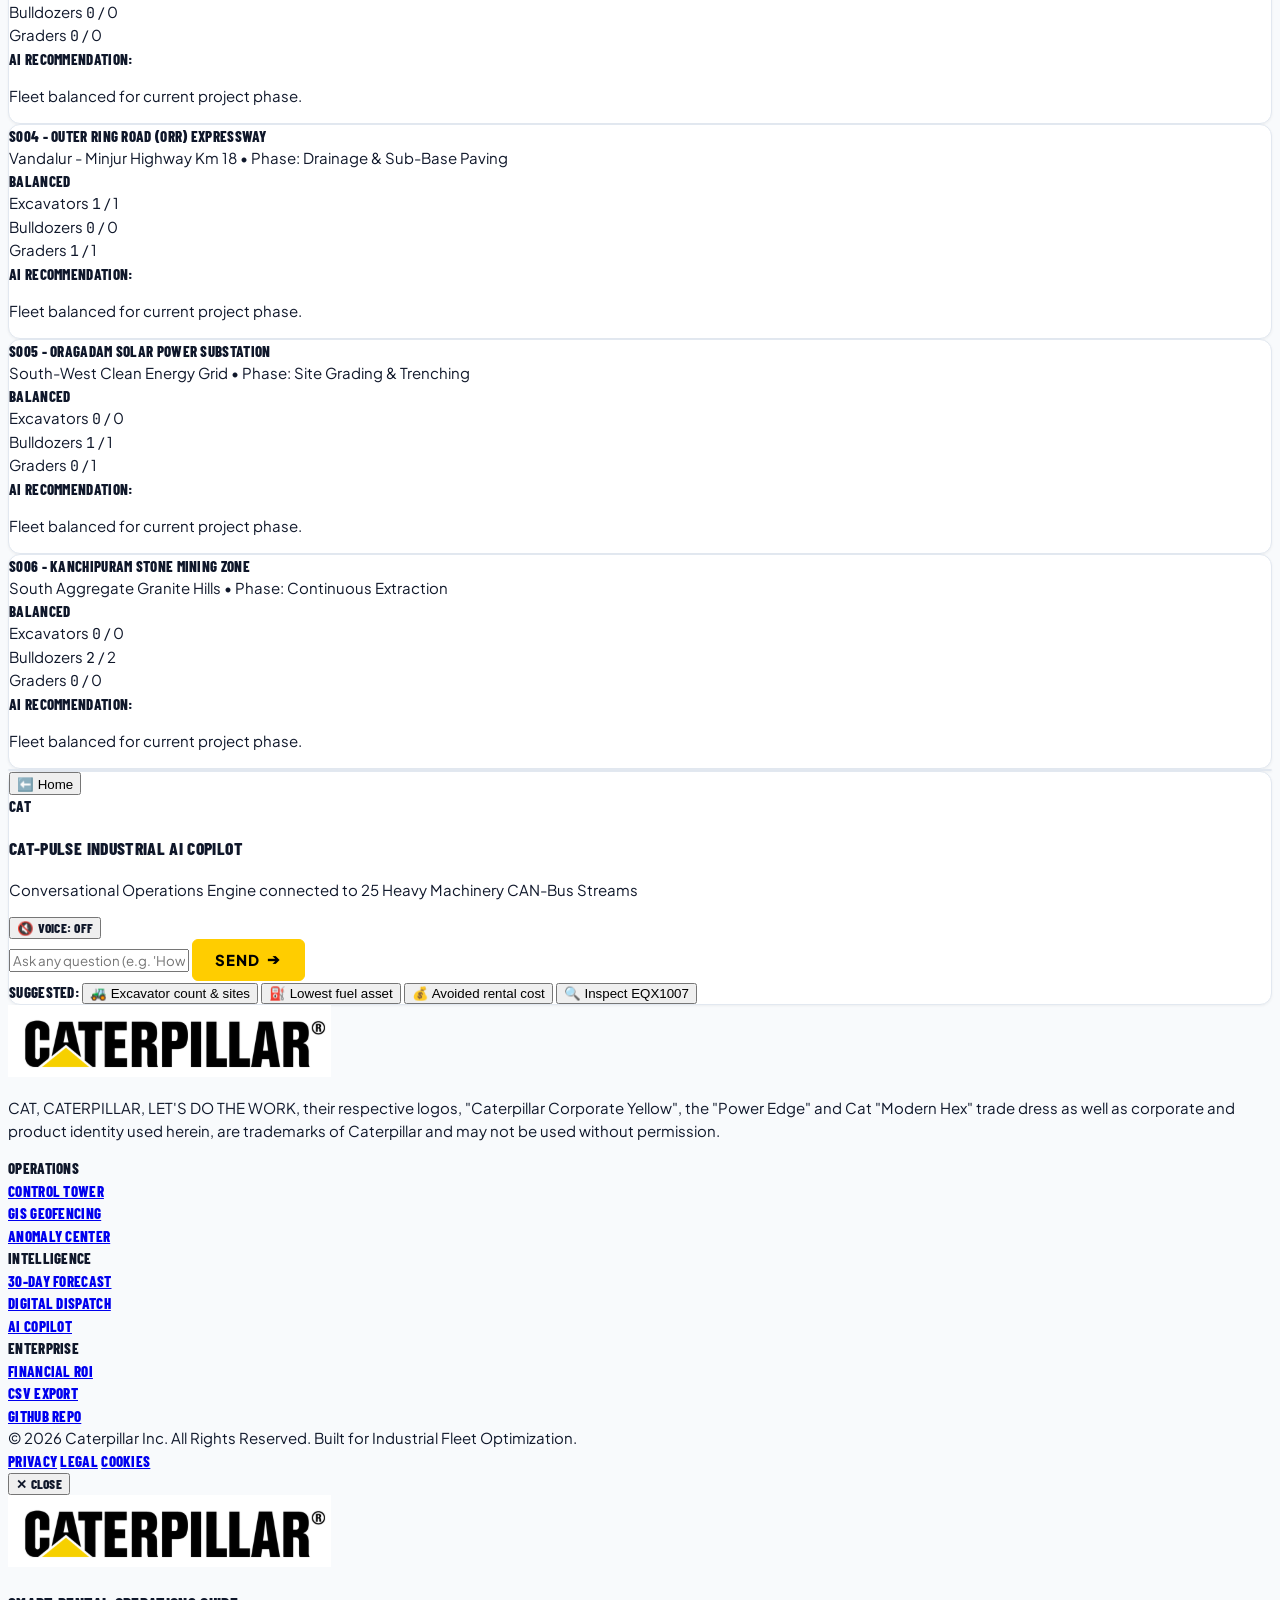
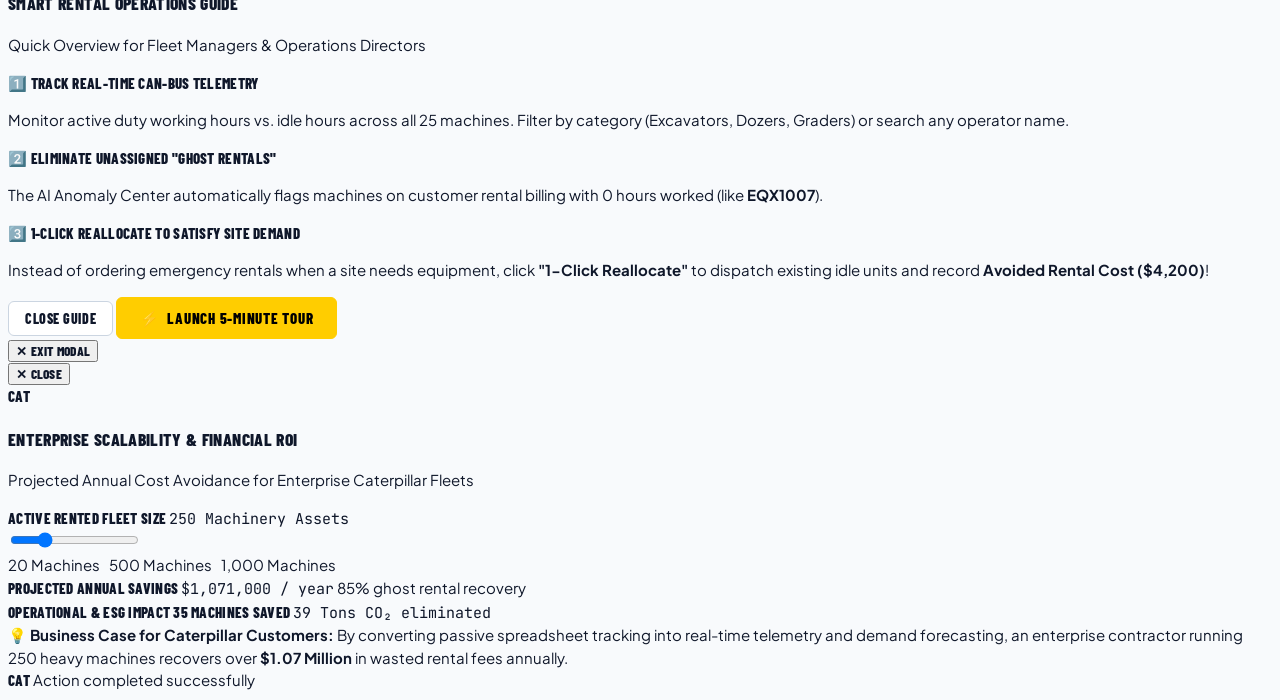
==== commit 5d15309d: "Add official Caterpillar logo image (with yellow triangle and registered trademark) to top header, f" ====
--- a/index.html
+++ b/index.html
@@ -59,16 +59,15 @@
     <!-- TOP CORPORATE UTILITY BAR -->
     <div class="max-w-7xl mx-auto px-5 py-3 flex flex-col md:flex-row items-center justify-between gap-4">
       
-      <!-- Official Big CATERPILLAR® Wordmark & Brand Badge -->
+      <!-- Official Big CATERPILLAR® Logo & Brand Badge -->
       <div class="flex items-center gap-4 cursor-pointer group shrink-0" onclick="switchTab('home')">
         
-        <!-- Big Authentic Caterpillar Wordmark -->
-        <div class="flex items-center gap-1.5">
-          <span class="cat-wordmark text-3xl sm:text-4xl tracking-tighter text-black font-black">CATERPILLAR</span>
-          <span class="text-xs font-bold text-slate-500 self-start mt-1">®</span>
-        </div>
-
-        <div class="h-7 w-[1.5px] bg-slate-300 hidden sm:block"></div>
+        <!-- Official Authentic Caterpillar Logo Image -->
+        <div class="flex items-center">
+          <img src="caterpillar_logo.png" alt="CATERPILLAR" class="h-10 sm:h-12 w-auto object-contain group-hover:scale-105 transition-transform">
+        </div>
+
+        <div class="h-8 w-[1.5px] bg-slate-300 hidden sm:block"></div>
 
         <div class="hidden sm:block">
           <div class="flex items-center gap-2">
@@ -959,9 +958,8 @@
   <footer class="bg-black text-white border-t-4 border-t-[#FFCD00] mt-16 py-10 px-5">
     <div class="max-w-7xl mx-auto flex flex-col md:flex-row items-start justify-between gap-8">
       <div class="space-y-3">
-        <div class="flex items-center gap-2">
-          <span class="cat-wordmark text-2xl font-black text-white">CATERPILLAR</span>
-          <span class="text-xs text-[#FFCD00]">®</span>
+        <div class="flex items-center bg-white px-3 py-1.5 rounded-sm inline-flex">
+          <img src="caterpillar_logo.png" alt="CATERPILLAR" class="h-7 w-auto object-contain">
         </div>
         <p class="text-slate-400 text-xs max-w-md leading-relaxed">
           CAT, CATERPILLAR, LET'S DO THE WORK, their respective logos, "Caterpillar Corporate Yellow", the "Power Edge" and Cat "Modern Hex" trade dress as well as corporate and product identity used herein, are trademarks of Caterpillar and may not be used without permission.
@@ -1010,7 +1008,7 @@
       <button onclick="closeClientGuideModal()" class="absolute top-4 right-4 px-2.5 py-1 bg-slate-100 hover:bg-slate-200 text-slate-700 rounded-sm text-xs font-bold font-heading uppercase border border-slate-300 shadow-sm" title="Exit (Esc)">✕ Close</button>
 
       <div class="flex items-center gap-3 border-b border-slate-200 pb-3">
-        <span class="cat-wordmark text-2xl font-black text-black">CATERPILLAR</span>
+        <img src="caterpillar_logo.png" alt="CATERPILLAR" class="h-8 w-auto object-contain">
         <div>
           <h3 class="text-black font-black font-heading text-lg uppercase">Smart Rental Operations Guide</h3>
           <p class="text-slate-500 text-xs">Quick Overview for Fleet Managers & Operations Directors</p>
